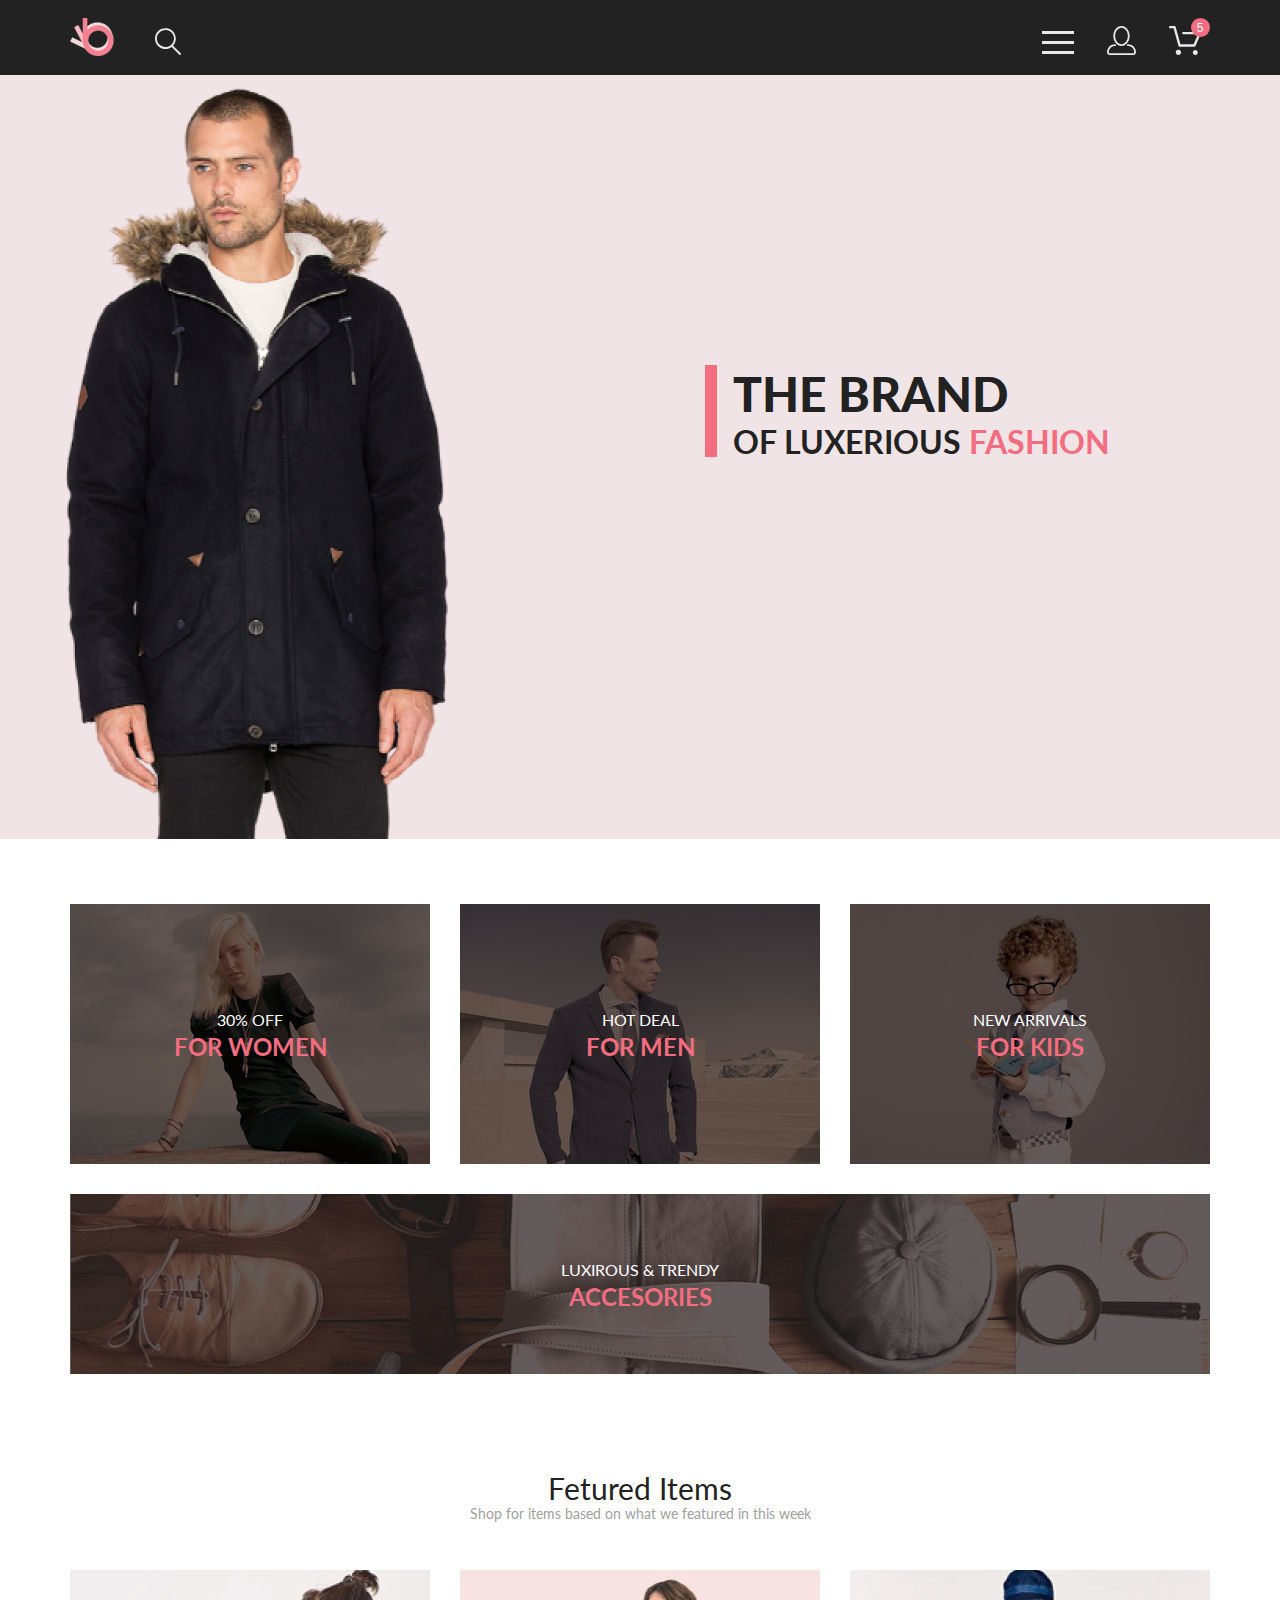
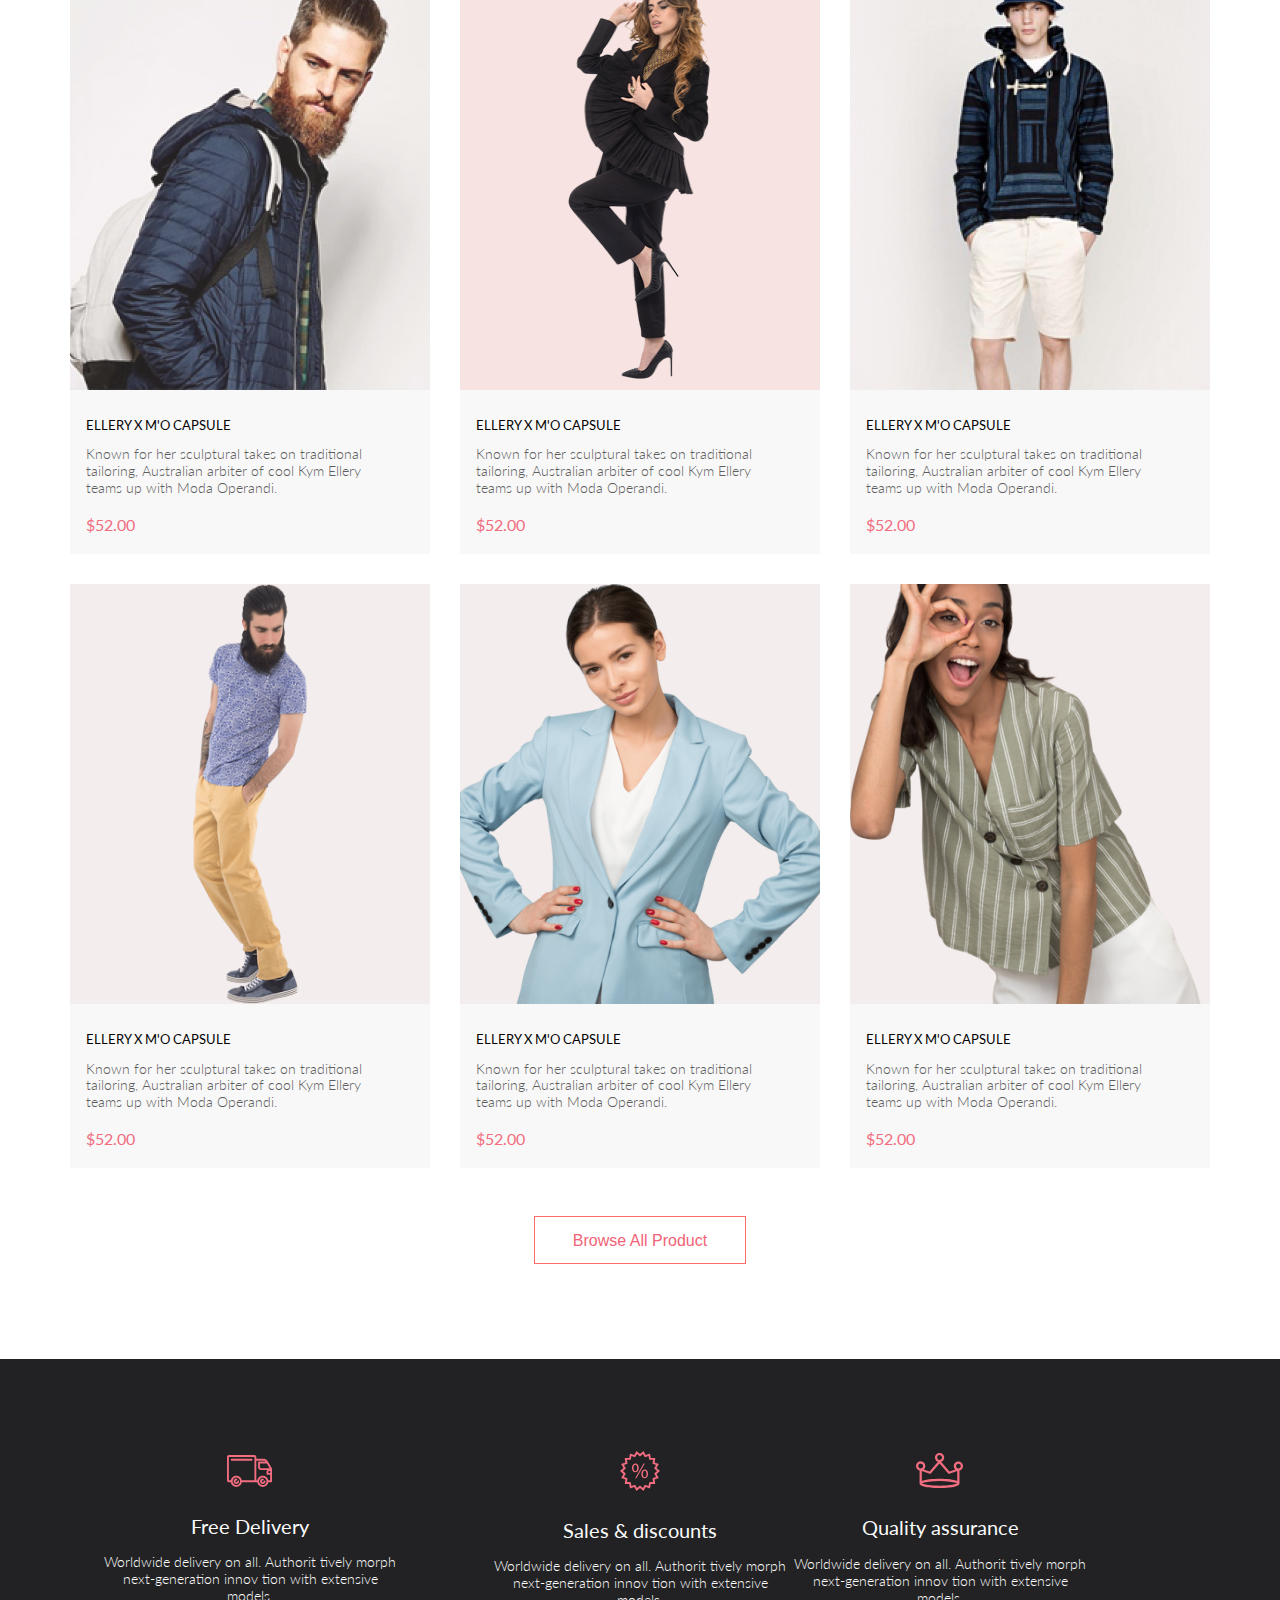
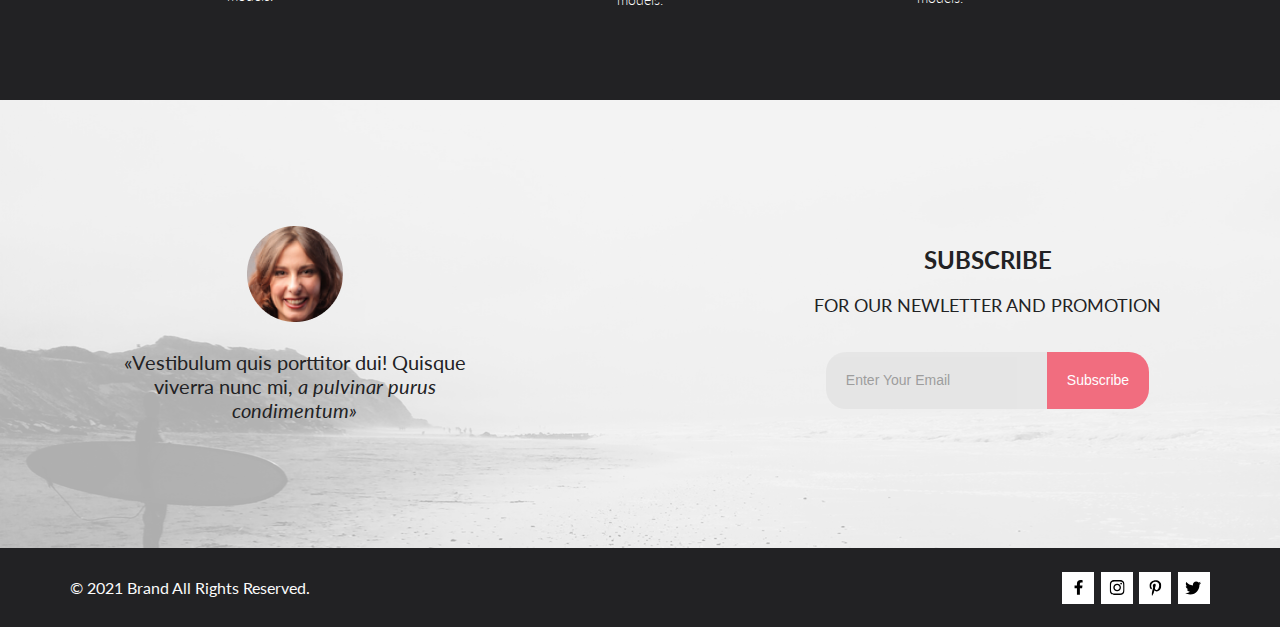
==== index.html @ 9a6b9c56 "project upgrade + validator" ====
<!DOCTYPE html>
<html lang="en">

<head>
    <meta charset="UTF-8">
    <meta http-equiv="X-UA-Compatible" content="IE=edge">
    <meta name="viewport" content="width=device-width, initial-scale=1.0">
    <title>Main page</title>
    <link
        href="https://fonts.googleapis.com/css2?family=Lato:wght@300;400;700;900&family=Roboto+Condensed:ital,wght@0,300;1,300;1,400;1,700&display=swap"
        rel="stylesheet">
    <link rel="stylesheet" href="css/style.css">
</head>

<body>
    <header class="page-header">
        <div class="page-header-wrp center">
            <div class="page-header-wrp-btn">
                <a href="index.html" class="page-header-logo">
                    <img src="img/logo.png" alt="logo" height="38">
                </a>
                <form action="catalog.html" class="page-header-search">
                    <input class="page-header-search-btn" id="search-btn" type="search">
                    <label for="search-btn">
                        <svg class="search-btn-svg" width="27" height="28" viewBox="0 0 27 28"
                            xmlns="http://www.w3.org/2000/svg">
                            <path
                                d="M19.0596 17.6259C20.6713 15.8658 21.6282 13.6048 21.7698 11.2225C21.9113 8.84018 21.2288 6.48173 19.8369 4.54318C18.445 2.60463 16.4285 1.20404 14.126 0.576619C11.8234 -0.0508009 9.3751 0.13316 7.19217 1.09761C5.00923 2.06205 3.22463 3.74825 2.13804 5.87302C1.05145 7.9978 0.729054 10.4318 1.225 12.7661C1.72094 15.1005 3.00501 17.1932 4.86158 18.6927C6.71814 20.1922 9.03413 21.0072 11.4206 21.0009C13.673 21.004 15.8645 20.27 17.6606 18.9109L25.4086 26.7179C25.4941 26.807 25.5965 26.8781 25.7099 26.927C25.8232 26.9759 25.9452 27.0017 26.0686 27.0029C26.1923 27.0033 26.3148 26.9782 26.4283 26.9292C26.5419 26.8801 26.6441 26.8082 26.7286 26.7179C26.9025 26.537 26.9997 26.2958 26.9997 26.0449C26.9997 25.794 26.9025 25.5528 26.7286 25.3719L19.0596 17.6259ZM2.88662 10.5009C2.89946 8.81563 3.41094 7.17187 4.35659 5.77685C5.30224 4.38183 6.63972 3.29801 8.20044 2.662C9.76115 2.02599 11.4752 1.86627 13.1266 2.20298C14.7779 2.53969 16.2926 3.35775 17.4797 4.55404C18.6668 5.75033 19.4732 7.27129 19.7972 8.92519C20.1212 10.5791 19.9483 12.2919 19.3002 13.8476C18.6522 15.4034 17.5581 16.7325 16.1559 17.6674C14.7536 18.6023 13.1059 19.1011 11.4206 19.1009C9.14916 19.0901 6.97482 18.1784 5.37484 16.566C3.77486 14.9537 2.87998 12.7724 2.88662 10.5009Z" />
                        </svg>
                    </label>
                </form>
            </div>
            <div class="page-header-wrp-btn header-right">
                <nav class="menu">
                    <label class="menu-btn" for="menu-switch">
                        <span></span>
                    </label>
                    <input id="menu-switch" type="checkbox">
                    <ul class="menu-list">
                        <li><a href="#" class="menu-list-close-btn"></a>
                            <span class="menu-list-title">menu</span>
                        </li>
                        <li class="menu-list-item">
                            <a href="#">man</a>
                            <ul class="menu-sublist">
                                <li class="menu-sublist-item">
                                    <a href="#">Accessories</a>
                                </li>
                                <li class="menu-sublist-item">
                                    <a href="#">Bags</a>
                                </li>
                                <li class="menu-sublist-item">
                                    <a href="#">Denim</a>
                                </li>
                                <li class="menu-sublist-item">
                                    <a href="#">T-Shirts</a>
                                </li>
                            </ul>
                        </li>
                        <li class="menu-list-item">
                            <a href="#">woman</a>
                            <ul class="menu-sublist">
                                <li class="menu-sublist-item">
                                    <a href="#">Accessories</a>
                                </li>
                                <li class="menu-sublist-item">
                                    <a href="#">Jackets &amp;&nbsp;Coats</a>
                                </li>
                                <li class="menu-sublist-item">
                                    <a href="#">Polos</a>
                                </li>
                                <li class="menu-sublist-item">
                                    <a href="#">T-Shirts</a>
                                </li>
                                <li class="menu-sublist-item">
                                    <a href="#">Shirts</a>
                                </li>
                            </ul>
                        </li>
                        <li class="menu-list-item">
                            <a href="#">kids</a>
                            <ul class="menu-sublist">
                                <li class="menu-sublist-item">
                                    <a href="#">Accessories</a>
                                </li>
                                <li class="menu-sublist-item">
                                    <a href="#">Jackets &amp;&nbsp;Coats</a>
                                </li>
                                <li class="menu-sublist-item">
                                    <a href="#">Polos</a>
                                </li>
                                <li class="menu-sublist-item">
                                    <a href="#">T-Shirts</a>
                                </li>
                                <li class="menu-sublist-item">
                                    <a href="#">Shirts</a>
                                </li>
                                <li class="menu-sublist-item">
                                    <a href="#">Bags</a>
                                </li>
                            </ul>
                        </li>
                    </ul>
                </nav>
                <form action="registration.html">
                    <button class="account-icon-btn btn">
                        <svg width="29" height="29" viewBox="0 0 29 29" xmlns="http://www.w3.org/2000/svg">
                            <path
                                d="M14.5 19.937C19 19.937 22.656 15.464 22.656 9.968C22.656 4.472 19 0 14.5 0C13.3631 0.0217413 12.2463 0.303398 11.2351 0.823397C10.2239 1.34339 9.34507 2.08794 8.66602 3C7.12663 4.99573 6.30819 7.45381 6.34399 9.974C6.34399 15.465 10 19.937 14.5 19.937ZM14.5 1.813C18 1.813 20.844 5.472 20.844 9.969C20.844 14.466 17.998 18.125 14.5 18.125C11.002 18.125 8.15603 14.465 8.15503 9.969C8.15403 5.473 11 1.813 14.5 1.813ZM20.844 18.125C20.6036 18.125 20.373 18.2205 20.203 18.3905C20.033 18.5605 19.9375 18.7911 19.9375 19.0315C19.9375 19.2719 20.033 19.5025 20.203 19.6725C20.373 19.8425 20.6036 19.938 20.844 19.938C22.526 19.9399 24.1386 20.6088 25.3279 21.7982C26.5172 22.9875 27.1861 24.6 27.188 26.282C27.1875 26.5221 27.0918 26.7523 26.922 26.9221C26.7522 27.0918 26.5221 27.1875 26.282 27.188H2.71997C2.47985 27.1875 2.24975 27.0918 2.07996 26.9221C1.91016 26.7523 1.81449 26.5221 1.81396 26.282C1.81608 24.6001 2.48517 22.9877 3.67444 21.7985C4.86371 20.6092 6.47608 19.9401 8.15796 19.938C8.39824 19.938 8.62868 19.8425 8.79858 19.6726C8.96849 19.5027 9.06396 19.2723 9.06396 19.032C9.06396 18.7917 8.96849 18.5613 8.79858 18.3914C8.62868 18.2215 8.39824 18.126 8.15796 18.126C5.99541 18.1279 3.92201 18.9875 2.39258 20.5164C0.863144 22.0453 0.00264777 24.1185 0 26.281C0.000794067 27.0019 0.287502 27.693 0.797241 28.2027C1.30698 28.7125 1.99811 28.9992 2.71899 29H26.282C27.0027 28.9989 27.6936 28.7121 28.2031 28.2024C28.7126 27.6927 28.9992 27.0017 29 26.281C28.9974 24.1187 28.1372 22.0457 26.6083 20.5168C25.0793 18.9878 23.0063 18.1276 20.844 18.125Z" />
                        </svg>
                    </button>
                </form>
                <form action="shopping__cart.html">
                    <button class="cart-btn btn">
                        <svg width="32" height="29" viewBox="0 0 32 29" xmlns="http://www.w3.org/2000/svg">
                            <path
                                d="M26.2009 29C25.5532 28.9738 24.9415 28.6948 24.4972 28.2227C24.0529 27.7506 23.8114 27.1232 23.8245 26.475C23.8376 25.8269 24.1043 25.2097 24.5673 24.7559C25.0303 24.3022 25.6527 24.048 26.301 24.048C26.9493 24.048 27.5717 24.3022 28.0347 24.7559C28.4977 25.2097 28.7644 25.8269 28.7775 26.475C28.7906 27.1232 28.549 27.7506 28.1047 28.2227C27.6604 28.6948 27.0488 28.9738 26.401 29H26.2009ZM6.75293 26.32C6.75293 25.79 6.91011 25.2718 7.20459 24.8311C7.49907 24.3904 7.91764 24.0469 8.40735 23.844C8.89705 23.6412 9.43594 23.5881 9.95581 23.6915C10.4757 23.7949 10.9532 24.0502 11.328 24.425C11.7028 24.7998 11.9581 25.2773 12.0615 25.7972C12.1649 26.317 12.1118 26.8559 11.9089 27.3456C11.7061 27.8353 11.3626 28.2539 10.9219 28.5483C10.4812 28.8428 9.96304 29 9.43298 29C9.08087 29.0003 8.73212 28.9311 8.40674 28.7966C8.08136 28.662 7.78569 28.4646 7.53662 28.2158C7.28755 27.9669 7.09001 27.6713 6.9552 27.3461C6.82039 27.0208 6.75098 26.6721 6.75098 26.32H6.75293ZM10.553 20.686C10.2935 20.6868 10.0409 20.6024 9.83411 20.4457C9.62727 20.2891 9.47758 20.0689 9.40796 19.819L4.57495 2.36401H1.18201C0.868521 2.36401 0.567859 2.23947 0.346191 2.01781C0.124523 1.79614 0 1.49549 0 1.18201C0 0.868519 0.124523 0.567873 0.346191 0.346205C0.567859 0.124537 0.868521 5.81268e-06 1.18201 5.81268e-06H5.46301C5.7225 -0.00080736 5.97504 0.0837201 6.18176 0.240568C6.38848 0.397416 6.53784 0.617884 6.60693 0.868006L11.4399 18.323H24.6179L29.001 8.27501H14.401C14.2428 8.27961 14.0854 8.25242 13.9379 8.19507C13.7904 8.13771 13.6559 8.05134 13.5424 7.94108C13.4288 7.83082 13.3386 7.69891 13.277 7.55315C13.2154 7.40739 13.1836 7.25075 13.1836 7.0925C13.1836 6.93426 13.2154 6.77762 13.277 6.63186C13.3386 6.4861 13.4288 6.35419 13.5424 6.24393C13.6559 6.13367 13.7904 6.0473 13.9379 5.98994C14.0854 5.93259 14.2428 5.90541 14.401 5.91001H30.814C31.0097 5.90996 31.2022 5.95866 31.3744 6.05172C31.5465 6.14478 31.6928 6.27926 31.7999 6.44301C31.9078 6.60729 31.9734 6.79569 31.9908 6.99145C32.0083 7.18721 31.9771 7.38424 31.9 7.565L26.495 19.977C26.4026 20.1876 26.251 20.3668 26.0585 20.4927C25.866 20.6186 25.641 20.6858 25.411 20.686H10.553Z" />
                        </svg>
                        <span>5</span>
                    </button>
                </form>
            </div>
        </div>
    </header>
    <main class="content">
        <div class="content-banner">
            <section class="banner center">
                <div class="banner-photo">
                    <img class="banner-photo-png" src="img/banner.png" alt="banner-photo" height="764">
                </div>
                <header class="banner-header">
                    <div class="banner-header-wrp">
                        <h1 class="banner-title">the brand</h1>
                        <h2 class="banner-subtitle">of luxerious <span>fashion</span></h2>
                    </div>
                </header>
            </section>
        </div>
        <div class="content-categories">
            <section class="categories center">
                <h3 class="categories-wrp-1">
                    <a href="#" class="categories-item">
                        <span class="categories-item-title">30% off</span>
                        <span class="categories-item-subtitle">for women</span>
                    </a>
                    <a href="#" class="categories-item">
                        <span class="categories-item-title">hot deal</span>
                        <span class="categories-item-subtitle">for men</span>
                    </a>
                    <a href="#" class="categories-item">
                        <span class="categories-item-title">new arrivals</span>
                        <span class="categories-item-subtitle">for kids</span>
                    </a>
                    <a href="#" class="categories-item">
                        <span class="categories-item-title">luxirous &amp;&nbsp;trendy</span>
                        <span class="categories-item-subtitle">accesories</span>
                    </a>
                </h3>
            </section>
        </div>
        <div class="content-products">
            <section class="products center">
                <h3 class="products-title">Fetured Items</h3>
                <p class="products-desc">Shop for items based on what we featured in this week</p>
                <div class="products-flex">
                    <div class="products-flex-item">
                        <a class="products-flex-item-link" href="#">
                            <img class="products-item-pic" src="img/products-1.png" alt="продукция" height="420">
                            <div class="products-txt-box">
                                <h4 class="products-txt-box-title">ellery x m'o capsule</h4>
                                <p class="products-txt-box-desc">Known for her sculptural takes on traditional
                                    tailoring,
                                    Australian arbiter of cool Kym Ellery teams up with Moda Operandi.
                                </p>
                                <p class="products-txt-box-price">$52.00</p>
                            </div>
                        </a>
                        <div class="products-flex-cart">
                            <a class="products-flex-cart-link" href="">
                                <svg width="27" height="25" viewBox="0 0 27 25" xmlns="http://www.w3.org/2000/svg">
                                    <path
                                        d="M21.876 22.2662C21.921 22.2549 21.9423 22.2339 21.96 22.2129C21.9678 22.2037 21.9756 22.1946 21.9835 22.1855C22.02 22.1438 22.0233 22.0553 22.0224 22.0105C22.0092 21.9044 21.9185 21.8315 21.8412 21.8315C21.8375 21.8315 21.8336 21.8317 21.8312 21.8318C21.7531 21.8372 21.6653 21.9409 21.6719 22.0625C21.6813 22.1793 21.7675 22.2662 21.8392 22.2662H21.876ZM8.21954 22.2599C8.31873 22.2599 8.39935 22.1655 8.39935 22.0496C8.39935 21.9341 8.31873 21.8401 8.21954 21.8401C8.12042 21.8401 8.03973 21.9341 8.03973 22.0496C8.03973 22.1655 8.12042 22.2599 8.21954 22.2599ZM21.9995 24.2662C21.9517 24.2662 21.8878 24.2662 21.8392 24.2662C20.7017 24.2662 19.7567 23.3545 19.6765 22.198C19.5964 20.9929 20.4937 19.9183 21.6953 19.8364C21.7441 19.8331 21.7928 19.8315 21.8412 19.8315C22.9799 19.8315 23.9413 20.7324 24.019 21.8884C24.0505 22.4915 23.8741 23.0612 23.4898 23.5012C23.1055 23.9575 22.5764 24.2177 21.9995 24.2662ZM8.21954 24.2599C7.01532 24.2599 6.03973 23.2709 6.03973 22.0496C6.03973 20.8291 7.01532 19.8401 8.21954 19.8401C9.42371 19.8401 10.3994 20.8291 10.3994 22.0496C10.3994 23.2709 9.42371 24.2599 8.21954 24.2599ZM21.1984 17.3938H9.13306C8.70013 17.3938 8.31586 17.1005 8.20331 16.6775L4.27753 2.24768H1.52173C0.993408 2.24768 0.560547 1.80859 0.560547 1.27039C0.560547 0.733032 0.993408 0.292969 1.52173 0.292969H4.99933C5.43134 0.292969 5.81561 0.586304 5.9281 1.01025L9.85394 15.4391H20.5576L24.1144 7.13379H12.2578C11.7286 7.13379 11.2957 6.69373 11.2957 6.15649C11.2957 5.61914 11.7286 5.17908 12.2578 5.17908H25.5886C25.9091 5.17908 26.2141 5.34192 26.3896 5.61914C26.566 5.89539 26.5984 6.23743 26.4697 6.547L22.0795 16.807C21.9193 17.1653 21.5827 17.3938 21.1984 17.3938Z" />
                                </svg>
                                <p class="products-flex-cart-txt">Add to Cart</p>
                            </a>
                        </div>
                    </div>
                    <div class="products-flex-item">
                        <a class="products-flex-item-link" href="#">
                            <img class="products-item-pic" src="img/products-2.png" alt="продукция" height="420">
                            <div class="products-txt-box">
                                <h4 class="products-txt-box-title">ellery x m'o capsule</h4>
                                <p class="products-txt-box-desc">Known for her sculptural takes on traditional
                                    tailoring,
                                    Australian arbiter of cool Kym Ellery teams up with Moda Operandi.
                                </p>
                                <p class="products-txt-box-price">$52.00</p>
                            </div>
                        </a>
                        <div class="products-flex-cart">
                            <a class="products-flex-cart-link" href="">
                                <svg width="27" height="25" viewBox="0 0 27 25" xmlns="http://www.w3.org/2000/svg">
                                    <path
                                        d="M21.876 22.2662C21.921 22.2549 21.9423 22.2339 21.96 22.2129C21.9678 22.2037 21.9756 22.1946 21.9835 22.1855C22.02 22.1438 22.0233 22.0553 22.0224 22.0105C22.0092 21.9044 21.9185 21.8315 21.8412 21.8315C21.8375 21.8315 21.8336 21.8317 21.8312 21.8318C21.7531 21.8372 21.6653 21.9409 21.6719 22.0625C21.6813 22.1793 21.7675 22.2662 21.8392 22.2662H21.876ZM8.21954 22.2599C8.31873 22.2599 8.39935 22.1655 8.39935 22.0496C8.39935 21.9341 8.31873 21.8401 8.21954 21.8401C8.12042 21.8401 8.03973 21.9341 8.03973 22.0496C8.03973 22.1655 8.12042 22.2599 8.21954 22.2599ZM21.9995 24.2662C21.9517 24.2662 21.8878 24.2662 21.8392 24.2662C20.7017 24.2662 19.7567 23.3545 19.6765 22.198C19.5964 20.9929 20.4937 19.9183 21.6953 19.8364C21.7441 19.8331 21.7928 19.8315 21.8412 19.8315C22.9799 19.8315 23.9413 20.7324 24.019 21.8884C24.0505 22.4915 23.8741 23.0612 23.4898 23.5012C23.1055 23.9575 22.5764 24.2177 21.9995 24.2662ZM8.21954 24.2599C7.01532 24.2599 6.03973 23.2709 6.03973 22.0496C6.03973 20.8291 7.01532 19.8401 8.21954 19.8401C9.42371 19.8401 10.3994 20.8291 10.3994 22.0496C10.3994 23.2709 9.42371 24.2599 8.21954 24.2599ZM21.1984 17.3938H9.13306C8.70013 17.3938 8.31586 17.1005 8.20331 16.6775L4.27753 2.24768H1.52173C0.993408 2.24768 0.560547 1.80859 0.560547 1.27039C0.560547 0.733032 0.993408 0.292969 1.52173 0.292969H4.99933C5.43134 0.292969 5.81561 0.586304 5.9281 1.01025L9.85394 15.4391H20.5576L24.1144 7.13379H12.2578C11.7286 7.13379 11.2957 6.69373 11.2957 6.15649C11.2957 5.61914 11.7286 5.17908 12.2578 5.17908H25.5886C25.9091 5.17908 26.2141 5.34192 26.3896 5.61914C26.566 5.89539 26.5984 6.23743 26.4697 6.547L22.0795 16.807C21.9193 17.1653 21.5827 17.3938 21.1984 17.3938Z" />
                                </svg>
                                <p class="products-flex-cart-txt">Add to Cart</p>
                            </a>
                        </div>
                    </div>
                    <div class="products-flex-item">
                        <a class="products-flex-item-link" href="#">
                            <img class="products-item-pic" src="img/products-3.png" alt="продукция" height="420">
                            <div class="products-txt-box">
                                <h4 class="products-txt-box-title">ellery x m'o capsule</h4>
                                <p class="products-txt-box-desc">Known for her sculptural takes on traditional
                                    tailoring,
                                    Australian arbiter of cool Kym Ellery teams up with Moda Operandi.
                                </p>
                                <p class="products-txt-box-price">$52.00</p>
                            </div>
                        </a>
                        <div class="products-flex-cart">
                            <a class="products-flex-cart-link" href="">
                                <svg width="27" height="25" viewBox="0 0 27 25" xmlns="http://www.w3.org/2000/svg">
                                    <path
                                        d="M21.876 22.2662C21.921 22.2549 21.9423 22.2339 21.96 22.2129C21.9678 22.2037 21.9756 22.1946 21.9835 22.1855C22.02 22.1438 22.0233 22.0553 22.0224 22.0105C22.0092 21.9044 21.9185 21.8315 21.8412 21.8315C21.8375 21.8315 21.8336 21.8317 21.8312 21.8318C21.7531 21.8372 21.6653 21.9409 21.6719 22.0625C21.6813 22.1793 21.7675 22.2662 21.8392 22.2662H21.876ZM8.21954 22.2599C8.31873 22.2599 8.39935 22.1655 8.39935 22.0496C8.39935 21.9341 8.31873 21.8401 8.21954 21.8401C8.12042 21.8401 8.03973 21.9341 8.03973 22.0496C8.03973 22.1655 8.12042 22.2599 8.21954 22.2599ZM21.9995 24.2662C21.9517 24.2662 21.8878 24.2662 21.8392 24.2662C20.7017 24.2662 19.7567 23.3545 19.6765 22.198C19.5964 20.9929 20.4937 19.9183 21.6953 19.8364C21.7441 19.8331 21.7928 19.8315 21.8412 19.8315C22.9799 19.8315 23.9413 20.7324 24.019 21.8884C24.0505 22.4915 23.8741 23.0612 23.4898 23.5012C23.1055 23.9575 22.5764 24.2177 21.9995 24.2662ZM8.21954 24.2599C7.01532 24.2599 6.03973 23.2709 6.03973 22.0496C6.03973 20.8291 7.01532 19.8401 8.21954 19.8401C9.42371 19.8401 10.3994 20.8291 10.3994 22.0496C10.3994 23.2709 9.42371 24.2599 8.21954 24.2599ZM21.1984 17.3938H9.13306C8.70013 17.3938 8.31586 17.1005 8.20331 16.6775L4.27753 2.24768H1.52173C0.993408 2.24768 0.560547 1.80859 0.560547 1.27039C0.560547 0.733032 0.993408 0.292969 1.52173 0.292969H4.99933C5.43134 0.292969 5.81561 0.586304 5.9281 1.01025L9.85394 15.4391H20.5576L24.1144 7.13379H12.2578C11.7286 7.13379 11.2957 6.69373 11.2957 6.15649C11.2957 5.61914 11.7286 5.17908 12.2578 5.17908H25.5886C25.9091 5.17908 26.2141 5.34192 26.3896 5.61914C26.566 5.89539 26.5984 6.23743 26.4697 6.547L22.0795 16.807C21.9193 17.1653 21.5827 17.3938 21.1984 17.3938Z" />
                                </svg>
                                <p class="products-flex-cart-txt">Add to Cart</p>
                            </a>
                        </div>
                    </div>
                    <div class="products-flex-item">
                        <a class="products-flex-item-link" href="#">
                            <img class="products-item-pic" src="img/products-4.png" alt="продукция" height="420">
                            <div class="products-txt-box">
                                <h4 class="products-txt-box-title">ellery x m'o capsule</h4>
                                <p class="products-txt-box-desc">Known for her sculptural takes on traditional
                                    tailoring,
                                    Australian arbiter of cool Kym Ellery teams up with Moda Operandi.
                                </p>
                                <p class="products-txt-box-price">$52.00</p>
                            </div>
                        </a>
                        <div class="products-flex-cart">
                            <a class="products-flex-cart-link" href="">
                                <svg width="27" height="25" viewBox="0 0 27 25" xmlns="http://www.w3.org/2000/svg">
                                    <path
                                        d="M21.876 22.2662C21.921 22.2549 21.9423 22.2339 21.96 22.2129C21.9678 22.2037 21.9756 22.1946 21.9835 22.1855C22.02 22.1438 22.0233 22.0553 22.0224 22.0105C22.0092 21.9044 21.9185 21.8315 21.8412 21.8315C21.8375 21.8315 21.8336 21.8317 21.8312 21.8318C21.7531 21.8372 21.6653 21.9409 21.6719 22.0625C21.6813 22.1793 21.7675 22.2662 21.8392 22.2662H21.876ZM8.21954 22.2599C8.31873 22.2599 8.39935 22.1655 8.39935 22.0496C8.39935 21.9341 8.31873 21.8401 8.21954 21.8401C8.12042 21.8401 8.03973 21.9341 8.03973 22.0496C8.03973 22.1655 8.12042 22.2599 8.21954 22.2599ZM21.9995 24.2662C21.9517 24.2662 21.8878 24.2662 21.8392 24.2662C20.7017 24.2662 19.7567 23.3545 19.6765 22.198C19.5964 20.9929 20.4937 19.9183 21.6953 19.8364C21.7441 19.8331 21.7928 19.8315 21.8412 19.8315C22.9799 19.8315 23.9413 20.7324 24.019 21.8884C24.0505 22.4915 23.8741 23.0612 23.4898 23.5012C23.1055 23.9575 22.5764 24.2177 21.9995 24.2662ZM8.21954 24.2599C7.01532 24.2599 6.03973 23.2709 6.03973 22.0496C6.03973 20.8291 7.01532 19.8401 8.21954 19.8401C9.42371 19.8401 10.3994 20.8291 10.3994 22.0496C10.3994 23.2709 9.42371 24.2599 8.21954 24.2599ZM21.1984 17.3938H9.13306C8.70013 17.3938 8.31586 17.1005 8.20331 16.6775L4.27753 2.24768H1.52173C0.993408 2.24768 0.560547 1.80859 0.560547 1.27039C0.560547 0.733032 0.993408 0.292969 1.52173 0.292969H4.99933C5.43134 0.292969 5.81561 0.586304 5.9281 1.01025L9.85394 15.4391H20.5576L24.1144 7.13379H12.2578C11.7286 7.13379 11.2957 6.69373 11.2957 6.15649C11.2957 5.61914 11.7286 5.17908 12.2578 5.17908H25.5886C25.9091 5.17908 26.2141 5.34192 26.3896 5.61914C26.566 5.89539 26.5984 6.23743 26.4697 6.547L22.0795 16.807C21.9193 17.1653 21.5827 17.3938 21.1984 17.3938Z" />
                                </svg>
                                <p class="products-flex-cart-txt">Add to Cart</p>
                            </a>
                        </div>
                    </div>
                    <div class="products-flex-item">
                        <a class="products-flex-item-link" href="#">
                            <img class="products-item-pic" src="img/products-5.png" alt="продукция" height="420">
                            <div class="products-txt-box">
                                <h4 class="products-txt-box-title">ellery x m'o capsule</h4>
                                <p class="products-txt-box-desc">Known for her sculptural takes on traditional
                                    tailoring,
                                    Australian arbiter of cool Kym Ellery teams up with Moda Operandi.
                                </p>
                                <p class="products-txt-box-price">$52.00</p>
                            </div>
                        </a>
                        <div class="products-flex-cart">
                            <a class="products-flex-cart-link" href="">
                                <svg width="27" height="25" viewBox="0 0 27 25" xmlns="http://www.w3.org/2000/svg">
                                    <path
                                        d="M21.876 22.2662C21.921 22.2549 21.9423 22.2339 21.96 22.2129C21.9678 22.2037 21.9756 22.1946 21.9835 22.1855C22.02 22.1438 22.0233 22.0553 22.0224 22.0105C22.0092 21.9044 21.9185 21.8315 21.8412 21.8315C21.8375 21.8315 21.8336 21.8317 21.8312 21.8318C21.7531 21.8372 21.6653 21.9409 21.6719 22.0625C21.6813 22.1793 21.7675 22.2662 21.8392 22.2662H21.876ZM8.21954 22.2599C8.31873 22.2599 8.39935 22.1655 8.39935 22.0496C8.39935 21.9341 8.31873 21.8401 8.21954 21.8401C8.12042 21.8401 8.03973 21.9341 8.03973 22.0496C8.03973 22.1655 8.12042 22.2599 8.21954 22.2599ZM21.9995 24.2662C21.9517 24.2662 21.8878 24.2662 21.8392 24.2662C20.7017 24.2662 19.7567 23.3545 19.6765 22.198C19.5964 20.9929 20.4937 19.9183 21.6953 19.8364C21.7441 19.8331 21.7928 19.8315 21.8412 19.8315C22.9799 19.8315 23.9413 20.7324 24.019 21.8884C24.0505 22.4915 23.8741 23.0612 23.4898 23.5012C23.1055 23.9575 22.5764 24.2177 21.9995 24.2662ZM8.21954 24.2599C7.01532 24.2599 6.03973 23.2709 6.03973 22.0496C6.03973 20.8291 7.01532 19.8401 8.21954 19.8401C9.42371 19.8401 10.3994 20.8291 10.3994 22.0496C10.3994 23.2709 9.42371 24.2599 8.21954 24.2599ZM21.1984 17.3938H9.13306C8.70013 17.3938 8.31586 17.1005 8.20331 16.6775L4.27753 2.24768H1.52173C0.993408 2.24768 0.560547 1.80859 0.560547 1.27039C0.560547 0.733032 0.993408 0.292969 1.52173 0.292969H4.99933C5.43134 0.292969 5.81561 0.586304 5.9281 1.01025L9.85394 15.4391H20.5576L24.1144 7.13379H12.2578C11.7286 7.13379 11.2957 6.69373 11.2957 6.15649C11.2957 5.61914 11.7286 5.17908 12.2578 5.17908H25.5886C25.9091 5.17908 26.2141 5.34192 26.3896 5.61914C26.566 5.89539 26.5984 6.23743 26.4697 6.547L22.0795 16.807C21.9193 17.1653 21.5827 17.3938 21.1984 17.3938Z" />
                                </svg>
                                <p class="products-flex-cart-txt">Add to Cart</p>
                            </a>
                        </div>
                    </div>
                    <div class="products-flex-item">
                        <a class="products-flex-item-link" href="#">
                            <img class="products-item-pic" src="img/products-6.png" alt="продукция" height="420">
                            <div class="products-txt-box">
                                <h4 class="products-txt-box-title">ellery x m'o capsule</h4>
                                <p class="products-txt-box-desc">Known for her sculptural takes on traditional
                                    tailoring,
                                    Australian arbiter of cool Kym Ellery teams up with Moda Operandi.
                                </p>
                                <p class="products-txt-box-price">$52.00</p>
                            </div>
                        </a>
                        <div class="products-flex-cart">
                            <a class="products-flex-cart-link" href="">
                                <svg width="27" height="25" viewBox="0 0 27 25" xmlns="http://www.w3.org/2000/svg">
                                    <path
                                        d="M21.876 22.2662C21.921 22.2549 21.9423 22.2339 21.96 22.2129C21.9678 22.2037 21.9756 22.1946 21.9835 22.1855C22.02 22.1438 22.0233 22.0553 22.0224 22.0105C22.0092 21.9044 21.9185 21.8315 21.8412 21.8315C21.8375 21.8315 21.8336 21.8317 21.8312 21.8318C21.7531 21.8372 21.6653 21.9409 21.6719 22.0625C21.6813 22.1793 21.7675 22.2662 21.8392 22.2662H21.876ZM8.21954 22.2599C8.31873 22.2599 8.39935 22.1655 8.39935 22.0496C8.39935 21.9341 8.31873 21.8401 8.21954 21.8401C8.12042 21.8401 8.03973 21.9341 8.03973 22.0496C8.03973 22.1655 8.12042 22.2599 8.21954 22.2599ZM21.9995 24.2662C21.9517 24.2662 21.8878 24.2662 21.8392 24.2662C20.7017 24.2662 19.7567 23.3545 19.6765 22.198C19.5964 20.9929 20.4937 19.9183 21.6953 19.8364C21.7441 19.8331 21.7928 19.8315 21.8412 19.8315C22.9799 19.8315 23.9413 20.7324 24.019 21.8884C24.0505 22.4915 23.8741 23.0612 23.4898 23.5012C23.1055 23.9575 22.5764 24.2177 21.9995 24.2662ZM8.21954 24.2599C7.01532 24.2599 6.03973 23.2709 6.03973 22.0496C6.03973 20.8291 7.01532 19.8401 8.21954 19.8401C9.42371 19.8401 10.3994 20.8291 10.3994 22.0496C10.3994 23.2709 9.42371 24.2599 8.21954 24.2599ZM21.1984 17.3938H9.13306C8.70013 17.3938 8.31586 17.1005 8.20331 16.6775L4.27753 2.24768H1.52173C0.993408 2.24768 0.560547 1.80859 0.560547 1.27039C0.560547 0.733032 0.993408 0.292969 1.52173 0.292969H4.99933C5.43134 0.292969 5.81561 0.586304 5.9281 1.01025L9.85394 15.4391H20.5576L24.1144 7.13379H12.2578C11.7286 7.13379 11.2957 6.69373 11.2957 6.15649C11.2957 5.61914 11.7286 5.17908 12.2578 5.17908H25.5886C25.9091 5.17908 26.2141 5.34192 26.3896 5.61914C26.566 5.89539 26.5984 6.23743 26.4697 6.547L22.0795 16.807C21.9193 17.1653 21.5827 17.3938 21.1984 17.3938Z" />
                                </svg>
                                <p class="products-flex-cart-txt">Add to Cart</p>
                            </a>
                        </div>
                    </div>
                </div>
                <form action="product.html" target="_blank">
                    <button class="products-btn">Browse All Product</button>
                </form>
            </section>
        </div>
        <div class="content-advantage">
            <section class="advantage center">
                <h6>validator</h6>
                <div class="advantage-item">
                    <svg class="advantage-item-icon" width="46" height="32" viewBox="0 0 46 32" fill="none"
                        xmlns="http://www.w3.org/2000/svg">
                        <path
                            d="M30.2873 27.2429H14.8103C14.6031 28.5509 13.936 29.742 12.929 30.6021C11.922 31.4621 10.6411 31.9346 9.31682 31.9346C7.99252 31.9346 6.71166 31.4621 5.70464 30.6021C4.69762 29.742 4.03052 28.5509 3.82332 27.2429H1.88631C1.39149 27.2397 0.918139 27.0404 0.570025 26.6887C0.221911 26.337 0.0274507 25.8618 0.0293142 25.3669V1.87695C0.0271852 1.38195 0.221516 0.906335 0.569658 0.554443C0.917801 0.202551 1.39131 0.00317363 1.88631 0H27.4373C27.9322 0.00317353 28.4056 0.202522 28.7536 0.554443C29.1016 0.906364 29.2957 1.38204 29.2933 1.87695V3.78198H36.4143C36.4947 3.78164 36.5747 3.79208 36.6523 3.81299C38.9523 4.01299 40.1093 5.2129 41.3293 7.2749L44.8883 13.3689C44.9732 13.5136 45.018 13.6782 45.0183 13.8459V26.304C45.0194 26.5515 44.9221 26.7892 44.7479 26.9651C44.5737 27.141 44.3369 27.2406 44.0893 27.2419H41.2753C41.0681 28.5499 40.401 29.741 39.394 30.6011C38.387 31.4611 37.1061 31.9336 35.7818 31.9336C34.4575 31.9336 33.1767 31.4611 32.1696 30.6011C31.1626 29.741 30.4955 28.5499 30.2883 27.2419L30.2873 27.2429ZM32.0653 26.304C32.0732 27.0369 32.2977 27.7511 32.7107 28.3567C33.1236 28.9623 33.7065 29.4322 34.3859 29.7073C35.0653 29.9824 35.811 30.0503 36.5289 29.9026C37.2469 29.7548 37.9051 29.398 38.4207 28.877C38.9363 28.3559 39.2862 27.6941 39.4265 26.9746C39.5667 26.2551 39.491 25.5103 39.2088 24.8337C38.9267 24.1572 38.4507 23.5794 37.8408 23.1729C37.2309 22.7663 36.5143 22.5491 35.7813 22.5488C34.791 22.5552 33.8436 22.9543 33.1469 23.6582C32.4503 24.3621 32.0613 25.3136 32.0653 26.304ZM5.60134 26.304C5.60923 27.0369 5.83376 27.7511 6.24669 28.3567C6.65962 28.9623 7.2425 29.4322 7.92192 29.7073C8.60135 29.9824 9.34697 30.0503 10.0649 29.9026C10.7829 29.7548 11.4411 29.398 11.9567 28.877C12.4723 28.3559 12.8222 27.6941 12.9625 26.9746C13.1027 26.2551 13.027 25.5103 12.7448 24.8337C12.4627 24.1572 11.9867 23.5794 11.3768 23.1729C10.7669 22.7663 10.0503 22.5491 9.31731 22.5488C8.32679 22.5549 7.37915 22.9537 6.6823 23.6577C5.98545 24.3617 5.59634 25.3134 5.60033 26.304H5.60134ZM41.2733 25.366H43.1593V19.7478H40.4233C40.3007 19.7473 40.1794 19.7227 40.0664 19.6753C39.9533 19.6279 39.8507 19.5585 39.7644 19.4714C39.6781 19.3843 39.6099 19.281 39.5635 19.1675C39.5172 19.054 39.4937 18.9324 39.4943 18.8098V16.9629C39.494 16.2423 39.7696 15.5488 40.2643 15.0249H33.8853C33.8081 15.0248 33.7312 15.015 33.6563 14.9958C32.9516 14.933 32.2961 14.6081 31.8194 14.0852C31.3428 13.5623 31.0798 12.8794 31.0823 12.1719V7.47192C31.0817 7.34927 31.1052 7.22758 31.1515 7.11401C31.1978 7.00044 31.2661 6.89725 31.3523 6.81006C31.4386 6.72286 31.5412 6.6535 31.6543 6.60596C31.7674 6.55841 31.8887 6.53361 32.0113 6.53296H38.4943C38.15 6.21428 37.7426 5.97123 37.2986 5.81982C36.8545 5.66842 36.3836 5.61187 35.9163 5.65381H29.2933V25.3618H30.2873C30.4945 24.0538 31.1616 22.8627 32.1687 22.0027C33.1757 21.1426 34.4565 20.6702 35.7808 20.6702C37.1051 20.6702 38.386 21.1426 39.393 22.0027C40.4 22.8627 41.0671 24.0538 41.2743 25.3618L41.2733 25.366ZM14.8093 25.366H27.4363V1.87598H1.88631V25.366H3.82332C4.03052 24.058 4.69762 22.8666 5.70464 22.0066C6.71166 21.1465 7.99252 20.6741 9.31682 20.6741C10.6411 20.6741 11.922 21.1465 12.929 22.0066C13.936 22.8666 14.6031 24.058 14.8103 25.366H14.8093ZM41.3513 16.9658V17.875H43.1593V16.0278H42.2803C42.0335 16.0294 41.7973 16.1288 41.6234 16.304C41.4495 16.4792 41.352 16.716 41.3523 16.9629L41.3513 16.9658ZM32.9383 12.1738C32.9372 12.4263 33.0363 12.6691 33.2139 12.8486C33.3914 13.0282 33.6328 13.13 33.8853 13.1318C33.9492 13.1316 34.0129 13.1384 34.0753 13.1519H42.6003L39.8343 8.41602H32.9343L32.9383 12.1738ZM33.0313 26.3059C33.0284 25.5734 33.3162 24.8695 33.8316 24.3489C34.3469 23.8283 35.0478 23.5333 35.7803 23.5288C36.0291 23.5288 36.2677 23.6278 36.4436 23.8037C36.6195 23.9796 36.7183 24.218 36.7183 24.4668C36.7183 24.7156 36.6195 24.9542 36.4436 25.1301C36.2677 25.306 36.0291 25.4048 35.7803 25.4048C35.602 25.4032 35.4272 25.4548 35.2782 25.5527C35.1291 25.6507 35.0125 25.7905 34.9432 25.9548C34.8738 26.1191 34.8548 26.3005 34.8887 26.4756C34.9225 26.6507 35.0076 26.8118 35.1331 26.9385C35.2586 27.0651 35.419 27.1516 35.5938 27.187C35.7686 27.2224 35.9499 27.2051 36.1149 27.1372C36.2798 27.0693 36.4208 26.9538 36.5201 26.8057C36.6193 26.6575 36.6723 26.4833 36.6723 26.3049C36.6723 26.0587 36.7701 25.8226 36.9443 25.6484C37.1184 25.4743 37.3546 25.3765 37.6008 25.3765C37.8471 25.3765 38.0832 25.4743 38.2574 25.6484C38.4315 25.8226 38.5293 26.0587 38.5293 26.3049C38.5293 27.0343 38.2396 27.7338 37.7239 28.2495C37.2081 28.7652 36.5087 29.0549 35.7793 29.0549C35.05 29.0549 34.3505 28.7652 33.8348 28.2495C33.319 27.7338 33.0293 27.0343 33.0293 26.3049L33.0313 26.3059ZM6.56731 26.3059C6.56438 25.5734 6.8522 24.8695 7.36757 24.3489C7.88294 23.8283 8.58378 23.5333 9.31633 23.5288C9.5651 23.5288 9.80369 23.6278 9.9796 23.8037C10.1555 23.9796 10.2543 24.218 10.2543 24.4668C10.2543 24.7156 10.1555 24.9542 9.9796 25.1301C9.80369 25.306 9.5651 25.4048 9.31633 25.4048C9.138 25.4032 8.96319 25.4548 8.81413 25.5527C8.66508 25.6507 8.54849 25.7905 8.47914 25.9548C8.4098 26.1191 8.39082 26.3005 8.42464 26.4756C8.45846 26.6507 8.54354 26.8118 8.66908 26.9385C8.79463 27.0651 8.95498 27.1516 9.12978 27.187C9.30458 27.2224 9.48595 27.2051 9.65087 27.1372C9.81579 27.0693 9.95683 26.9538 10.0561 26.8057C10.1553 26.6575 10.2083 26.4833 10.2083 26.3049C10.2083 26.0587 10.3061 25.8226 10.4803 25.6484C10.6544 25.4743 10.8906 25.3765 11.1368 25.3765C11.3831 25.3765 11.6193 25.4743 11.7934 25.6484C11.9675 25.8226 12.0653 26.0587 12.0653 26.3049C12.0653 27.0343 11.7756 27.7338 11.2599 28.2495C10.7441 28.7652 10.0447 29.0549 9.31532 29.0549C8.58598 29.0549 7.8865 28.7652 7.37078 28.2495C6.85505 27.7338 6.56532 27.0343 6.56532 26.3049L6.56731 26.3059ZM4.70934 5.65991C4.46056 5.65991 4.22198 5.56116 4.04607 5.38525C3.87016 5.20934 3.77132 4.9707 3.77132 4.72192C3.77132 4.47315 3.87016 4.2345 4.04607 4.05859C4.22198 3.88268 4.46056 3.78394 4.70934 3.78394H24.6093C24.8581 3.78394 25.0967 3.88268 25.2726 4.05859C25.4485 4.2345 25.5473 4.47315 25.5473 4.72192C25.5473 4.9707 25.4485 5.20934 25.2726 5.38525C25.0967 5.56116 24.8581 5.65991 24.6093 5.65991H4.70934Z"
                            fill="#F16D7F" />
                    </svg>
                    <span class="advantage-item-title">Free Delivery</span>
                    <p class="advantage-item-txt">Worldwide delivery on all. Authorit tively morph next-generation innov
                        tion with extensive models.
                    </p>
                </div>
                <div class="advantage-item">
                    <svg class="advantage-item-icon" width="40" height="40" viewBox="0 0 40 40" fill="none"
                        xmlns="http://www.w3.org/2000/svg">
                        <path
                            d="M19.994 37.0239L16.523 39.9238L14.235 36.0039L9.995 37.5159L9.17297 33.0359L4.67999 32.991L5.41199 28.491L1.20398 26.8909L3.414 22.925L0 19.96L3.41199 16.9929L1.20203 13.0278L5.41101 11.428L4.67798 6.93286L9.172 6.88892L9.99402 2.40894L14.234 3.91992L16.522 0L19.993 2.8999L23.464 0L25.753 3.9209L29.993 2.40894L30.814 6.88989L35.308 6.93481L34.576 11.4299L38.784 13.03L36.574 16.9958L39.986 19.9609L36.574 22.928L38.783 26.894L34.574 28.4939L35.307 32.988L30.812 33.033L29.991 37.5139L25.753 36.0029L23.464 39.9229L19.994 37.0239ZM21.2 35.541L22.961 37.012L24.122 35.022L24.914 33.666L26.382 34.189L28.533 34.957L28.95 32.6838L29.235 31.1289L30.796 31.113L33.078 31.092L32.706 28.8098L32.452 27.25L33.911 26.696L36.045 25.8828L34.925 23.873L34.159 22.498L35.342 21.4709L37.076 19.9609L35.343 18.4609L34.16 17.4319L34.926 16.0559L36.047 14.0449L33.913 13.2339L32.454 12.6809L32.709 11.1208L33.081 8.83984L30.799 8.81689L29.239 8.80103L28.954 7.24683L28.538 4.97388L26.386 5.74097L24.918 6.26392L24.125 4.90698L22.963 2.91699L21.201 4.38794L19.996 5.39282L18.791 4.38794L17.03 2.91699L15.869 4.90601L15.077 6.26294L13.608 5.73999L11.458 4.97192L11.04 7.24585L10.755 8.80005L9.19501 8.81592L6.914 8.83789L7.28601 11.1199L7.53998 12.678L6.08099 13.2329L3.94598 14.0439L5.06702 16.0549L5.83301 17.4299L4.65002 18.459L2.91602 19.967L4.64899 21.4739L5.83197 22.5029L5.06598 23.8779L3.94501 25.8879L6.078 26.698L7.53802 27.2529L7.28302 28.812L6.91199 31.0959L9.19299 31.1189L10.753 31.135L11.038 32.6899L11.455 34.9619L13.607 34.1948L15.076 33.6719L15.868 35.0288L17.03 37.019L18.791 35.5479L19.996 34.543L21.2 35.541ZM21.318 23.02C21.318 20.093 22.883 18.4648 24.777 18.4648C26.783 18.4648 28.077 20.0279 28.077 22.7949C28.077 25.8539 26.492 27.3718 24.662 27.3718C22.883 27.3718 21.338 25.922 21.318 23.02ZM22.839 22.9319C22.816 24.7829 23.521 26.1899 24.711 26.1899C25.988 26.1899 26.561 24.8049 26.561 22.8899C26.561 21.1249 26.054 19.6528 24.711 19.6528C23.5 19.6488 22.839 21.1039 22.839 22.9319ZM15.194 27.332L23.609 12.613H24.842L16.427 27.332H15.194ZM11.979 16.99C11.979 14.09 13.542 12.458 15.437 12.458C17.437 12.458 18.763 14.022 18.763 16.79C18.763 19.848 17.177 21.365 15.327 21.365C13.544 21.365 12 19.914 11.979 16.99ZM13.521 16.9238C13.477 18.7748 14.162 20.1809 15.371 20.1829C16.648 20.1829 17.221 18.7988 17.221 16.8828C17.221 15.1168 16.714 13.645 15.371 13.645C14.162 13.642 13.521 15.092 13.521 16.925V16.9238Z"
                            fill="#F16D7F" />
                    </svg>
                    <span class="advantage-item-title">Sales &amp;&nbsp;discounts</span>
                    <p class="advantage-item-txt">Worldwide delivery on all. Authorit tively morph next-generation innov
                        tion with extensive models.
                    </p>
                </div>
                <div class="advantage-item">
                    <svg class="advantage-item-icon" width="48" height="35" viewBox="0 0 48 35" fill="none"
                        xmlns="http://www.w3.org/2000/svg">
                        <path
                            d="M42.3938 8.53564C41.1774 8.52335 40.0058 8.99349 39.1351 9.84302C38.2644 10.6925 37.7655 11.8522 37.7479 13.0686C37.751 13.7086 37.892 14.3405 38.1612 14.9211C38.4304 15.5018 38.8215 16.0176 39.3079 16.4336L33.4479 18.4888L25.1089 8.80566C26.0042 8.50693 26.784 7.93646 27.3396 7.17358C27.8953 6.41071 28.1992 5.49331 28.2089 4.54956C28.1837 3.33432 27.6832 2.17743 26.8149 1.3269C25.9465 0.476377 24.7794 0 23.5639 0C22.3484 0 21.1813 0.476377 20.3129 1.3269C19.4446 2.17743 18.9441 3.33432 18.9189 4.54956C18.9285 5.48395 19.2261 6.39274 19.771 7.15186C20.316 7.91097 21.0817 8.48368 21.9639 8.79175L13.6119 18.4917L7.75396 16.4368C8.24003 16.0206 8.63074 15.5045 8.89959 14.9238C9.16843 14.3432 9.30908 13.7116 9.31194 13.0718C9.33497 12.195 9.10937 11.3296 8.6613 10.5757C8.21324 9.82172 7.56095 9.2099 6.77983 8.81104C5.99872 8.41217 5.12072 8.2424 4.24724 8.32153C3.37377 8.40067 2.54051 8.72555 1.8438 9.2583C1.14709 9.79105 0.61538 10.5101 0.310108 11.3323C0.00483695 12.1545 -0.0615238 13.0462 0.118702 13.9045C0.298928 14.7629 0.718349 15.5526 1.32854 16.1826C1.93873 16.8126 2.7148 17.2571 3.56694 17.4646V29.7556C3.5743 29.8376 3.59101 29.9184 3.61687 29.9966C3.58394 30.1233 3.56721 30.2538 3.56694 30.3848C3.56694 34.7968 21.4859 34.9268 23.5289 34.9268C25.5719 34.9268 43.4909 34.7978 43.4909 30.3848C43.4902 30.2539 43.4733 30.1234 43.4408 29.9966C43.4685 29.9189 43.4853 29.8379 43.4909 29.7556V17.4646C44.5898 17.2244 45.5595 16.5828 46.2103 15.6653C46.861 14.7478 47.1458 13.6204 47.0091 12.5039C46.8724 11.3874 46.3239 10.3621 45.471 9.62866C44.6181 8.89526 43.5223 8.50653 42.3979 8.53857L42.3938 8.53564ZM21.1749 4.55176C21.1633 4.07755 21.2934 3.61062 21.5485 3.21069C21.8036 2.81076 22.172 2.49591 22.6069 2.3064C23.0417 2.11688 23.5232 2.06132 23.9898 2.14673C24.4564 2.23214 24.887 2.45463 25.2265 2.78589C25.566 3.11715 25.7991 3.542 25.8959 4.00635C25.9928 4.4707 25.9491 4.95345 25.7703 5.39282C25.5916 5.8322 25.2859 6.20831 24.8924 6.47314C24.4988 6.73798 24.0353 6.8795 23.561 6.87964C22.9362 6.88605 22.3343 6.64481 21.8871 6.2085C21.44 5.77218 21.1838 5.17647 21.1749 4.55176ZM13.5849 20.8276C13.8019 20.9026 14.0362 20.9113 14.2581 20.8525C14.48 20.7938 14.6794 20.6701 14.8309 20.4976L23.5309 10.3977L32.2309 20.4976C32.3821 20.6701 32.5813 20.7938 32.803 20.8528C33.0248 20.9117 33.259 20.9033 33.4759 20.8286L41.2339 18.1038V28.0408C36.3489 25.9188 25.1249 25.8406 23.5339 25.8406C21.9429 25.8406 10.7149 25.9198 5.83391 28.0408V18.1038L13.5849 20.8276ZM23.5279 32.7166C14.8279 32.7166 9.27887 31.7057 6.97087 30.8547C6.6198 30.7373 6.28407 30.578 5.97087 30.3806C6.69287 29.8596 9.03194 29.1487 12.9369 28.6487C19.9723 27.844 27.0765 27.844 34.1119 28.6487C38.0119 29.1487 40.357 29.8596 41.077 30.3806C40.7663 30.5794 40.4321 30.7388 40.082 30.8547C37.78 31.7037 32.2359 32.7166 23.5279 32.7166ZM2.28093 13.0686C2.2698 12.5945 2.40025 12.1279 2.65557 11.7283C2.91089 11.3286 3.27952 11.0139 3.71441 10.8247C4.14929 10.6355 4.63063 10.5801 5.0971 10.6658C5.56356 10.7514 5.99399 10.9743 6.3333 11.3057C6.67261 11.637 6.90543 12.0618 7.00212 12.5261C7.09882 12.9904 7.05498 13.4731 6.87615 13.9124C6.69732 14.3516 6.39159 14.7277 5.9981 14.9924C5.6046 15.2572 5.14118 15.3986 4.66692 15.3987C4.04176 15.4054 3.43941 15.1639 2.99212 14.7271C2.54482 14.2903 2.28911 13.6937 2.28093 13.0686ZM42.3938 15.3987C41.9359 15.3875 41.4914 15.2414 41.116 14.9788C40.7406 14.7162 40.451 14.3487 40.2834 13.9224C40.1158 13.496 40.0776 13.0297 40.1738 12.5818C40.2699 12.1339 40.496 11.7241 40.8238 11.4041C41.1516 11.084 41.5664 10.8677 42.0165 10.7822C42.4666 10.6968 42.9319 10.7459 43.3542 10.9236C43.7765 11.1013 44.137 11.3997 44.3906 11.7812C44.6442 12.1628 44.7796 12.6105 44.78 13.0686C44.7713 13.6935 44.5153 14.2895 44.068 14.7261C43.6208 15.1626 43.0188 15.4051 42.3938 15.3987Z"
                            fill="#F16D7F" />
                    </svg>
                    <span class="advantage-item-title">Quality assurance</span>
                    <p class="advantage-item-txt">Worldwide delivery on all. Authorit tively morph next-generation innov
                        tion with extensive models.
                    </p>
                </div>
            </section>
        </div>
        <div class="content-subscrible">
            <section class="subscribe center">
                <h6>validator</h6>
                <div class="subscribe-info">
                    <figure class="subscribe-info-figure">
                        <div class="subscribe-info-avatar"></div>
                        <figcaption>
                            <p class="subscribe-info-txt">&laquo;Vestibulum quis porttitor dui! Quisque viverra
                                nunc&nbsp;mi,
                                <span>a&nbsp;pulvinar purus condimentum&raquo;</span>
                            </p>
                        </figcaption>
                    </figure>
                </div>
                <div class="subscribe-form-wrp">
                    <span class="subscribe-form-title">subscribe</span>
                    <span class="subscribe-form-subtitle">for our newletter and promotion</span>
                    <form action="#" class="subscribe-form">
                        <input class="subscribe-form-email" type="email" placeholder="Enter Your Email" required>
                        <input class="subscribe-form-btn" type="submit" value="Subscribe">
                    </form>
                </div>
            </section>
        </div>
    </main>
    <footer>
        <div class="page-footer center">
            <p class="page-footer-txt">&copy; 2021 Brand All Rights Reserved.</p>
            <div class="page-footer-socials">
                <a href="#" class="page-footer-socials-item">
                    <svg width="9" height="15" viewBox="0 0 9 15" xmlns="http://www.w3.org/2000/svg">
                        <path
                            d="M8.08836 8.28L8.50686 5.61602H5.89022V3.88729C5.89022 3.15848 6.25574 2.44806 7.42765 2.44806H8.61722V0.179975C8.61722 0.179975 7.53772 0 6.50561 0C4.35073 0 2.9422 1.27593 2.9422 3.5857V5.61602H0.546875V8.28H2.9422V14.72H5.89022V8.28H8.08836Z" />
                    </svg>
                </a>
                <a href="#" class="page-footer-socials-item">
                    <svg width="16" height="17" viewBox="0 0 16 17" xmlns="http://www.w3.org/2000/svg">
                        <g clip-path="url(#clip0_128_234)">
                            <path
                                d="M8.13897 4.68159C6.02383 4.68159 4.31774 6.38491 4.31774 8.49663C4.31774 10.6083 6.02383 12.3117 8.13897 12.3117C10.2541 12.3117 11.9602 10.6083 11.9602 8.49663C11.9602 6.38491 10.2541 4.68159 8.13897 4.68159ZM8.13897 10.9769C6.77211 10.9769 5.65467 9.8646 5.65467 8.49663C5.65467 7.12866 6.76878 6.01636 8.13897 6.01636C9.50915 6.01636 10.6233 7.12866 10.6233 8.49663C10.6233 9.8646 9.50583 10.9769 8.13897 10.9769V10.9769ZM13.0078 4.52554C13.0078 5.02026 12.6087 5.41538 12.1165 5.41538C11.621 5.41538 11.2252 5.01694 11.2252 4.52554C11.2252 4.03413 11.6243 3.63569 12.1165 3.63569C12.6087 3.63569 13.0078 4.03413 13.0078 4.52554ZM15.5386 5.42866C15.4821 4.23667 15.2094 3.18081 14.3347 2.31089C13.4634 1.44097 12.4058 1.1687 11.2119 1.10894C9.9814 1.03921 6.29321 1.03921 5.0627 1.10894C3.8721 1.16538 2.81453 1.43765 1.93987 2.30757C1.06522 3.17749 0.795836 4.23335 0.735973 5.42534C0.666134 6.65386 0.666134 10.3361 0.735973 11.5646C0.79251 12.7566 1.06522 13.8124 1.93987 14.6824C2.81453 15.5523 3.86878 15.8246 5.0627 15.8843C6.29321 15.9541 9.9814 15.9541 11.2119 15.8843C12.4058 15.8279 13.4634 15.5556 14.3347 14.6824C15.2061 13.8124 15.4788 12.7566 15.5386 11.5646C15.6085 10.3361 15.6085 6.65718 15.5386 5.42866V5.42866ZM13.949 12.8828C13.6895 13.5335 13.1874 14.0349 12.5322 14.2972C11.5511 14.6857 9.22314 14.596 8.13897 14.596C7.05479 14.596 4.72348 14.6824 3.74573 14.2972C3.09389 14.0382 2.59171 13.5369 2.32898 12.8828C1.93987 11.9033 2.02967 9.57905 2.02967 8.49663C2.02967 7.41421 1.9432 5.08667 2.32898 4.1105C2.58838 3.45972 3.09056 2.95835 3.74573 2.69604C4.7268 2.30757 7.05479 2.39722 8.13897 2.39722C9.22314 2.39722 11.5545 2.31089 12.5322 2.69604C13.184 2.95503 13.6862 3.4564 13.949 4.1105C14.3381 5.08999 14.2483 7.41421 14.2483 8.49663C14.2483 9.57905 14.3381 11.9066 13.949 12.8828Z" />
                        </g>
                        <defs>
                            <clipPath id="clip0_128_234">
                                <rect width="14.8991" height="17" transform="translate(0.685547)" />
                            </clipPath>
                        </defs>
                    </svg>
                </a>
                <a href="#" class="page-footer-socials-item">
                    <svg width="13" height="16" viewBox="0 0 13 16" xmlns="http://www.w3.org/2000/svg">
                        <g clip-path="url(#clip0_128_242)">
                            <path
                                d="M6.74032 0.203125C3.55564 0.203125 0.408203 2.34063 0.408203 5.8C0.408203 8 1.63738 9.25 2.38233 9.25C2.68963 9.25 2.86655 8.3875 2.86655 8.14375C2.86655 7.85313 2.13091 7.23438 2.13091 6.025C2.13091 3.5125 4.03055 1.73125 6.4889 1.73125C8.60271 1.73125 10.1671 2.94062 10.1671 5.1625C10.1671 6.82187 9.50597 9.93437 7.36422 9.93437C6.59133 9.93437 5.93018 9.37188 5.93018 8.56563C5.93018 7.38438 6.74963 6.24062 6.74963 5.02187C6.74963 2.95312 3.835 3.32812 3.835 5.82812C3.835 6.35312 3.90018 6.93437 4.13298 7.4125C3.70463 9.26875 2.82931 12.0344 2.82931 13.9469C2.82931 14.5375 2.91311 15.1188 2.96899 15.7094C3.07452 15.8281 3.02175 15.8156 3.18316 15.7563C4.74757 13.6 4.69169 13.1781 5.3994 10.3562C5.78119 11.0875 6.76826 11.4812 7.55046 11.4812C10.8469 11.4812 12.3275 8.24688 12.3275 5.33125C12.3275 2.22813 9.66427 0.203125 6.74032 0.203125Z" />
                        </g>
                        <defs>
                            <clipPath id="clip0_128_242">
                                <rect width="11.9193" height="16" transform="translate(0.408203)" />
                            </clipPath>
                        </defs>
                    </svg>
                </a>
                <a href="#" class="page-footer-socials-item">
                    <svg width="17" height="16" viewBox="0 0 17 16" xmlns="http://www.w3.org/2000/svg">
                        <g clip-path="url(#clip0_128_238)">
                            <path
                                d="M14.417 4.74052C14.427 4.88264 14.427 5.0248 14.427 5.16692C14.427 9.50192 11.1498 14.4969 5.15986 14.4969C3.31448 14.4969 1.60022 13.9588 0.158203 13.0248C0.420396 13.0552 0.67247 13.0654 0.944751 13.0654C2.46741 13.0654 3.8691 12.5476 4.98843 11.6644C3.5565 11.6339 2.3565 10.6898 1.94305 9.39027C2.14475 9.4207 2.34642 9.44102 2.5582 9.44102C2.85063 9.44102 3.14308 9.40039 3.41533 9.32936C1.92291 9.02477 0.803551 7.70498 0.803551 6.11108V6.07048C1.23715 6.31414 1.74139 6.46642 2.2758 6.4867C1.39849 5.89786 0.823727 4.8928 0.823727 3.75573C0.823727 3.14661 0.985041 2.58823 1.26741 2.10092C2.87077 4.09077 5.28086 5.39023 7.98334 5.53239C7.93293 5.28873 7.90266 5.03495 7.90266 4.78114C7.90266 2.97402 9.35477 1.50195 11.1598 1.50195C12.0976 1.50195 12.9446 1.89789 13.5396 2.53748C14.2757 2.39536 14.9816 2.12123 15.6068 1.74561C15.3648 2.50705 14.8505 3.14664 14.1749 3.5527C14.8304 3.48167 15.4657 3.29889 16.0505 3.04511C15.6069 3.69483 15.0522 4.27348 14.417 4.74052V4.74052Z" />
                        </g>
                        <defs>
                            <clipPath id="clip0_128_238">
                                <rect width="15.8924" height="16" transform="translate(0.158203)" />
                            </clipPath>
                        </defs>
                    </svg>
                </a>
            </div>
        </div>
    </footer>
</body>

</html>
---- css/style.css ----
@charset "UTF-8";
* {
  margin: 0;
  padding: 0;
  outline: none;
}

body {
  font-family: "lato";
  font-style: normal;
  width: 100%;
}

.center {
  max-width: 1140px;
  width: 100%;
  margin: 0 auto;
}

/**************header**************/
.page-header {
  width: 100%;
  min-height: 75px;
  background: #222222;
}

.page-header button:hover svg {
  fill: #f16d7f;
}

.page-header button:active svg {
  fill: #f1e4e6;
}

.page-header svg {
  display: block;
  fill: #e8e8e8;
}

.page-header svg:hover {
  color: #f16d7f;
}

.page-header-wrp,
.banner {
  display: -webkit-box;
  display: -ms-flexbox;
  display: flex;
  -webkit-box-pack: justify;
      -ms-flex-pack: justify;
          justify-content: space-between;
}

.page-header-wrp-btn {
  display: -webkit-box;
  display: -ms-flexbox;
  display: flex;
  -webkit-box-align: end;
      -ms-flex-align: end;
          align-items: flex-end;
}

.header-right {
  margin-right: 9.5px;
}

.page-header-logo {
  display: block;
  margin: 18px 41px 19px 0;
  width: 44px;
  height: 38px;
  text-decoration: none;
}

.page-header-logo img {
  width: 100%;
  height: 100%;
}

.page-header-logo:hover img {
  -webkit-filter: brightness(40%);
          filter: brightness(40%);
}

.page-header-logo:active img {
  -webkit-filter: brightness(60%);
          filter: brightness(60%);
}

.page-header-search {
  display: block;
  width: 26px;
  height: 27px;
  position: relative;
}

.page-header-search:hover svg {
  fill: #f16d7f;
}

.page-header-search-btn {
  border: none;
  background-color: transparent;
  position: absolute;
  top: -15px;
  left: 40px;
}

.search-btn-svg {
  position: absolute;
  top: -20px;
  left: -1px;
}

.page-header-search-btn:focus {
  width: 150px;
  min-height: 20px;
  -webkit-transition: width 1s ease;
  transition: width 1s ease;
  background-color: white;
  border: 1px solid #e8e8e8;
}

.btn {
  display: block;
  padding: 0 0 20px 0 !important;
  background-color: transparent;
  border: none;
}

.menu-btn {
  display: -webkit-box;
  display: -ms-flexbox;
  display: flex;
  width: 32px;
  height: 32px;
  border: none;
  margin: 0 33px 17px 0;
}

.menu-btn:hover span,
.menu-btn:hover span::before,
.menu-btn:hover span::after {
  background-color: #f16d7f;
}

.menu-btn:active span,
.menu-btn:active span::before,
.menu-btn:active span::after {
  background-color: #f1e4e6;
}

.menu-btn span {
  margin: auto;
  display: block;
  width: 100%;
  height: 3px;
  background-color: #e8e8e8;
  position: relative;
}

.menu-btn span::before,
.menu-btn span::after {
  content: "";
  display: block;
  width: 100%;
  height: 3px;
  background-color: #e8e8e8;
  position: absolute;
  top: -10px;
  left: 0;
}

.menu-btn span::after {
  top: 10px;
  left: 0;
}

#menu-switch {
  display: none;
}

#menu-switch:checked ~ .menu-list {
  display: block;
}

.menu-list {
  display: none;
  width: 232px;
  min-height: 764px;
  padding: 16px 33px;
  -webkit-box-sizing: border-box;
          box-sizing: border-box;
  background-color: #ffffff;
  list-style: none;
  position: absolute;
  top: 75px;
  right: 0;
  z-index: 1;
}

.menu-list-close-btn {
  display: block;
  width: 12px;
  height: 12px;
  margin: 0;
  padding: 0;
  position: relative;
  top: 0;
  left: 170px;
}

.menu-list-close-btn::before,
.menu-list-close-btn::after {
  content: "";
  display: block;
  width: 18px;
  height: 2px;
  background: #6f6e6e;
  border-radius: 10px;
  position: absolute;
  top: 5px;
  left: -3px;
  -webkit-transform: rotate(45deg);
          transform: rotate(45deg);
}

.menu-list-close-btn::after {
  -webkit-transform: rotate(-45deg);
          transform: rotate(-45deg);
}

.menu-list-close-btn:hover::before,
.menu-list-close-btn:hover::after {
  background: #f16d7f;
}

.menu-list-close-btn:active::before,
.menu-list-close-btn:active::after {
  background: #f1e4e6;
}

.menu-list-title {
  display: block;
  margin: 9px 0 24px 0;
  font-weight: bold;
  color: #000000;
  text-transform: uppercase;
}

.menu-title > a,
.menu-list-item > a,
.menu-sublist-item > a {
  font-style: normal;
  font-size: 14px;
  line-height: 17px;
  font-weight: normal;
}

.menu-list-item > a {
  display: block;
  margin: 0 0 11px 0;
  color: #f16d7f;
  text-transform: uppercase;
  text-decoration: none;
}

.menu-list-item:hover > a {
  font-weight: 700;
}

.menu-list-item:active > a {
  color: #6f6e6e;
}

.menu-sublist {
  padding: 0 0 0 21.5px;
  -webkit-box-sizing: border-box;
          box-sizing: border-box;
  list-style: none;
}

.menu-sublist-item > a {
  display: block;
  width: 100%;
  height: 100%;
  margin: 0 0 11px 0;
  color: #6F6E6E;
}

.menu-sublist-item a {
  text-decoration: none;
}

.menu-sublist-item:hover a {
  text-decoration: underline;
}

.menu-sublist-item:active a {
  text-decoration: none;
}

.account-icon-btn {
  width: 29px;
  height: 29px;
  margin: 26px 33px 20px 0;
}

.cart-btn {
  width: 32px;
  height: 29px;
  margin: 26px 0 20px 0;
  position: relative;
}

.cart-btn span {
  display: -webkit-box;
  display: -ms-flexbox;
  display: flex;
  -webkit-box-pack: center;
      -ms-flex-pack: center;
          justify-content: center;
  -webkit-box-align: center;
      -ms-flex-align: center;
          align-items: center;
  width: 19px;
  height: 19px;
  background-color: #f16d7f;
  border-radius: 50%;
  color: #ffffff;
  font-size: 12px;
  line-height: 14px;
  position: absolute;
  top: -8px;
  right: -9px;
}

/*****************banner**************/
.content {
  width: 100%;
}

.content-banner {
  background-color: #f1e4e6;
}

.content-banner:hover {
  -webkit-box-shadow: 0 4px 4px rgba(0, 0, 0, 0.25);
          box-shadow: 0 4px 4px rgba(0, 0, 0, 0.25);
}

.banner {
  min-height: 764px;
}

.banner-photo {
  position: relative;
}

.banner-photo-png {
  position: absolute;
  bottom: 0px;
  left: -230px;
}

.banner-header {
  margin-top: 290px;
}

.banner-header-wrp {
  margin-right: 100px;
  text-transform: uppercase;
  color: #222222;
  position: relative;
}

.banner-header-wrp::before {
  content: "";
  display: block;
  width: 12px;
  height: 92px;
  background-color: #f16d7f;
  position: absolute;
  top: -1;
  left: -28px;
}

.banner-title {
  line-height: 57.6px;
  font-weight: 900;
  font-size: 48px;
}

.banner-subtitle {
  line-height: 38.4px;
  font-weight: 700;
  font-size: 32px;
}

.banner-subtitle span {
  color: #f16d7f;
}

/******************categories*****************/
.categories {
  display: -webkit-box;
  display: -ms-flexbox;
  display: flex;
  -webkit-box-pack: center;
      -ms-flex-pack: center;
          justify-content: center;
  -webkit-box-align: start;
      -ms-flex-align: start;
          align-items: flex-start;
  -ms-flex-wrap: wrap;
      flex-wrap: wrap;
  margin: 65px auto 96px auto;
}

.categories-wrp-1 {
  display: -webkit-box;
  display: -ms-flexbox;
  display: flex;
  -webkit-box-pack: justify;
      -ms-flex-pack: justify;
          justify-content: space-between;
  -ms-flex-wrap: wrap;
      flex-wrap: wrap;
}

.categories-item {
  display: -webkit-box;
  display: -ms-flexbox;
  display: flex;
  -webkit-box-pack: center;
      -ms-flex-pack: center;
          justify-content: center;
  -webkit-box-align: center;
      -ms-flex-align: center;
          align-items: center;
  -ms-flex-line-pack: center;
      align-content: center;
  -ms-flex-wrap: wrap;
      flex-wrap: wrap;
  width: 360px;
  min-height: 260px;
  background-repeat: no-repeat;
  background-size: contain;
  background-position: center;
  background-color: rgba(33, 22, 22, 0.7);
  background-blend-mode: darken;
  text-decoration: none;
}

.categories-item:hover {
  -webkit-box-shadow: 0 4px 4px rgba(0, 0, 0, 0.25);
          box-shadow: 0 4px 4px rgba(0, 0, 0, 0.25);
}

.categories-item:active {
  background-blend-mode: color;
}

.categories-item:nth-child(1) {
  background-image: url(../img/categories-item-1.png);
}

.categories-item:nth-child(2) {
  background-image: url(../img/categories-item-2.png);
}

.categories-item:nth-child(3) {
  background-image: url(../img/categories-item-3.png);
}

.categories-item:last-child {
  background-image: url(../img/categories-item-4.png);
  width: 100%;
  min-height: 180px;
  margin-top: 30px;
}

.categories-item-title,
.categories-item-subtitle {
  display: block;
  width: 100%;
  text-transform: uppercase;
}

.categories-item-title {
  font-style: normal;
  font-weight: 400;
  font-size: 16px;
  line-height: 19.2px;
  text-align: center;
  color: #ffffff;
  padding: 4px;
}

.categories-item-subtitle {
  display: block;
  width: 100%;
  font-style: normal;
  font-weight: 700;
  font-size: 24px;
  line-height: 28.8px;
  text-align: center;
  color: #f16d7f;
}

/******************products*********************/
.products:hover .products-title,
.products:hover .products-desc {
  text-shadow: 0px 3px 3px #9f9f9f;
}

.products-title,
.products-desc {
  text-align: center;
}

.products-title {
  font-weight: 400;
  font-size: 30px;
  line-height: 36px;
  color: #222222;
}

.products-desc {
  font-weight: 400;
  font-size: 14px;
  line-height: 16.8px;
  color: #9f9f9f;
  margin-bottom: 47px;
}

.products-flex {
  display: -webkit-box;
  display: -ms-flexbox;
  display: flex;
  -ms-flex-wrap: wrap;
      flex-wrap: wrap;
  -webkit-box-pack: justify;
      -ms-flex-pack: justify;
          justify-content: space-between;
}

.products-flex-item {
  background-color: #f8f8f8;
  width: 360px;
  position: relative;
  margin-bottom: 30px;
}

.products-flex-item:nth-child(4),
.products-flex-item:nth-child(5),
.products-flex-item:nth-child(6) {
  margin-bottom: 48px;
}

/*****************page#2 products******************/
.item-prod {
  margin: 0 0 128px 0;
}

/******************page product*********************/
.item-catalog {
  margin: 0 0 30px 0 !important;
}

/*****************the end page#2 products******************/
.products-flex-item:hover {
  -webkit-box-shadow: 0 4px 4px rgba(0, 0, 0, 0.25);
          box-shadow: 0 4px 4px rgba(0, 0, 0, 0.25);
}

.products-flex-item-link {
  display: block;
  text-decoration: none;
}

.products-item-pic {
  width: 100%;
}

.products-flex-item:hover .products-item-pic {
  -webkit-filter: brightness(30%);
          filter: brightness(30%);
}

.products-txt-box {
  padding: 25.35px 28.8px 20px 16.46px;
}

.products-txt-box-title {
  margin-bottom: 12.65px;
  color: black;
  text-transform: uppercase;
  font-weight: 400;
  font-size: 13px;
  line-height: 15.6px;
}

.products-txt-box-desc {
  margin-bottom: 18px;
  color: #5d5d5d;
  font-weight: 300;
  font-size: 14px;
  line-height: 16.8px;
}

.products-txt-box-price {
  color: #f16d7f;
  font-weight: 400;
  font-size: 16px;
  line-height: 19.2px;
}

.products-flex-cart {
  display: none;
  position: absolute;
  top: 188px;
  -webkit-box-pack: center;
      -ms-flex-pack: center;
          justify-content: center;
  width: 100%;
  pointer-events: none;
}

.products-flex-cart-link {
  text-decoration: none;
  display: -webkit-box;
  display: -ms-flexbox;
  display: flex;
  -webkit-box-align: center;
      -ms-flex-align: center;
          align-items: center;
  padding: 8px;
  border: 1px solid #ffffff;
  pointer-events: all;
}

.products-flex-cart-link svg {
  fill: #ffffff;
}

.products-flex-cart-link:hover {
  -webkit-box-shadow: 0 0 10px #fff;
          box-shadow: 0 0 10px #fff;
}

.products-flex-cart-link:active {
  border: #f16d7f;
  -webkit-box-shadow: 0 0 10px #f16d7f;
          box-shadow: 0 0 10px #f16d7f;
}

.products-flex-cart-link:active svg {
  fill: #f16d7f;
}

.products-flex-cart-txt:active {
  color: #f16d7f;
}

.products-flex-item:hover .products-flex-cart {
  display: -webkit-box;
  display: -ms-flexbox;
  display: flex;
}

.products-flex-cart-txt {
  font-weight: 400;
  font-size: 14px;
  line-height: 16.8px;
  color: white;
  margin-left: 10px;
}

.products-btn {
  display: block;
  margin: 0 auto;
  width: 212px;
  height: 48px;
  line-height: 48px;
  background-color: #ffffff;
  border: 1px solid #ff6a6a;
  -webkit-box-sizing: border-box;
          box-sizing: border-box;
  color: #f26376;
  font-weight: 400;
  font-size: 16px;
  line-height: 19.2px;
}

.products-btn:hover {
  background-color: #ff6a6a;
  color: #ffffff;
  -webkit-box-shadow: 0 4px 4px rgba(0, 0, 0, 0.25);
          box-shadow: 0 4px 4px rgba(0, 0, 0, 0.25);
}

.products-btn:active {
  background-color: #ffffff;
  border: 1px solid #222222;
  color: #222222;
}

/******************advantage*******************/
.content-advantage {
  background-color: #222224;
}

.advantage {
  display: -webkit-box;
  display: -ms-flexbox;
  display: flex;
  -webkit-box-pack: center;
      -ms-flex-pack: center;
          justify-content: center;
  -webkit-box-align: center;
      -ms-flex-align: center;
          align-items: center;
  width: 100%;
  min-height: 341px;
  margin: 95px auto 0 auto;
  -webkit-box-sizing: border-box;
          box-sizing: border-box;
}

.advantage-item {
  display: -webkit-box;
  display: -ms-flexbox;
  display: flex;
  -webkit-box-pack: center;
      -ms-flex-pack: center;
          justify-content: center;
  -webkit-box-align: center;
      -ms-flex-align: center;
          align-items: center;
  -ms-flex-wrap: wrap;
      flex-wrap: wrap;
  width: 300px;
  margin: 0 90px 0 0;
}

.advantage-item:nth-child(3) {
  margin: 0;
}

.advantage-item-icon {
  display: block;
  margin: 0 0 28px 0;
}

.advantage-item-title {
  display: block;
  width: 100%;
  margin: 0 0 16px 0;
  font-weight: 400;
  font-size: 19.96px;
  line-height: 23.95px;
  color: #fbfbfb;
  text-align: center;
}

.advantage-item-txt {
  font-weight: 300;
  font-size: 13.97px;
  line-height: 16.77px;
  text-align: center;
  color: #fbfbfb;
}

/*******************subscribe******************/
.content-subscrible {
  background-image: url(../img/photo-subscribe_1.png);
  background-color: rgba(244, 244, 244, 0.7);
  background-blend-mode: color;
  background-size: cover;
  background-position: center;
  background-repeat: no-repeat;
}

.subscribe {
  display: -webkit-box;
  display: -ms-flexbox;
  display: flex;
  -webkit-box-pack: center;
      -ms-flex-pack: center;
          justify-content: center;
  -webkit-box-align: center;
      -ms-flex-align: center;
          align-items: center;
  -ms-flex-wrap: wrap;
      flex-wrap: wrap;
  align-items: center;
  width: 100%;
  min-height: 448px;
  margin: 0 auto;
  -webkit-box-sizing: border-box;
          box-sizing: border-box;
}

h6 {
  display: none;
}

.subscribe-info {
  display: -webkit-box;
  display: -ms-flexbox;
  display: flex;
  margin: 0 335px 0 0;
  -webkit-box-pack: center;
      -ms-flex-pack: center;
          justify-content: center;
  -webkit-box-align: start;
      -ms-flex-align: start;
          align-items: flex-start;
  -ms-flex-wrap: wrap;
      flex-wrap: wrap;
  width: 360px;
}

.subscribe-info-figure {
  display: -webkit-box;
  display: -ms-flexbox;
  display: flex;
  -ms-flex-wrap: wrap;
      flex-wrap: wrap;
  -webkit-box-pack: center;
      -ms-flex-pack: center;
          justify-content: center;
}

.subscribe-info-avatar {
  display: block;
  width: 96px;
  height: 96px;
  margin: 0 0 28px 0;
  background-image: url(../img/Intersect.png);
  background-repeat: no-repeat;
}

.subscribe-info-txt {
  font-weight: 400;
  font-size: 20px;
  line-height: 24px;
  text-align: center;
  color: #222224;
}

.subscribe-info-txt span {
  font-style: italic;
}

.subscribe-info-txt:hover {
  text-shadow: 0px 3px 3px #9f9f9f;
}

.subscribe-form-wrp {
  width: 356px;
}

.subscribe-form-title,
.subscribe-form-subtitle {
  color: #222224;
  text-align: center;
  text-transform: uppercase;
  font-style: normal;
}

.subscribe-form-title {
  display: block;
  font-weight: 700;
  font-size: 24px;
  line-height: 40.13px;
  margin: 0 0 10px 0;
}

.subscribe-form-subtitle {
  display: block;
  font-weight: 400;
  font-size: 18px;
  line-height: 30.1px;
  margin: 0 0 32px 0;
}

.subscribe-form {
  display: -webkit-box;
  display: -ms-flexbox;
  display: flex;
  -webkit-box-pack: center;
      -ms-flex-pack: center;
          justify-content: center;
  -webkit-box-align: center;
      -ms-flex-align: center;
          align-items: center;
  width: 356px;
}

.subscribe-form-email {
  display: -webkit-box;
  display: -ms-flexbox;
  display: flex;
  -webkit-box-align: center;
      -ms-flex-align: center;
          align-items: center;
  padding: 20px;
  -webkit-box-sizing: border-box;
          box-sizing: border-box;
  border: none;
  border-radius: 20px 0 0 20px;
  background-color: #e1e1e1;
  font-weight: 400;
  font-size: 14px;
  line-height: 16.8px;
  color: #222224;
  opacity: 67.1%;
}

.subscribe-form-btn {
  display: -webkit-box;
  display: -ms-flexbox;
  display: flex;
  -webkit-box-align: center;
      -ms-flex-align: center;
          align-items: center;
  text-align: center;
  color: #ffffff;
  padding: 20px;
  -webkit-box-sizing: border-box;
          box-sizing: border-box;
  border: none;
  border-radius: 0 20px 20px 0;
  background-color: #f16d7f;
  font-weight: 400;
  font-size: 14px;
  line-height: 16.8px;
}

.subscribe-form-btn:hover {
  background-color: #ffffff;
  color: #f16d7f;
}

.subscribe-form-btn:active {
  background-color: #f16d7f;
  color: #ffffff;
}

.subscribe-form-email:hover,
.subscribe-form-btn:hover {
  -webkit-box-shadow: 0 4px 4px rgba(0, 0, 0, 0.25);
          box-shadow: 0 4px 4px rgba(0, 0, 0, 0.25);
}

/*******************footer********************/
footer {
  background-color: #222224;
}

.page-footer {
  display: -webkit-box;
  display: -ms-flexbox;
  display: flex;
  -webkit-box-pack: justify;
      -ms-flex-pack: justify;
          justify-content: space-between;
  -webkit-box-align: center;
      -ms-flex-align: center;
          align-items: center;
  width: 100%;
  min-height: 79px;
  -webkit-box-sizing: border-box;
          box-sizing: border-box;
}

.page-footer-txt {
  display: block;
  font-weight: 400;
  font-size: 16px;
  line-height: 19.2px;
  color: #fbfbfb;
  margin: 0;
}

.page-footer-socials {
  display: -webkit-box;
  display: -ms-flexbox;
  display: flex;
  -webkit-box-pack: justify;
      -ms-flex-pack: justify;
          justify-content: space-between;
  -webkit-box-align: center;
      -ms-flex-align: center;
          align-items: center;
  width: 148px;
}

.page-footer-socials-item {
  display: -webkit-box;
  display: -ms-flexbox;
  display: flex;
  -webkit-box-pack: center;
      -ms-flex-pack: center;
          justify-content: center;
  -webkit-box-align: center;
      -ms-flex-align: center;
          align-items: center;
  width: 32px;
  height: 32px;
  background-color: #ffffff;
}

.page-footer-socials-item svg {
  fill: #000000;
}

.page-footer-socials-item:hover svg {
  fill: #f16d7f;
}

.page-footer-socials-item:active {
  background-color: #f16d7f;
}

.page-footer-socials-item:active svg {
  fill: #ffffff;
}

/*****************page#2 products******************/
/*****************new-arrivals******************/
.content-arrivals {
  background-color: #f8f3f4;
  min-height: 148px;
}

.new-arrivals {
  display: -webkit-box;
  display: -ms-flexbox;
  display: flex;
  -webkit-box-pack: justify;
      -ms-flex-pack: justify;
          justify-content: space-between;
}

.new-arrivals-wrp {
  display: -webkit-box;
  display: -ms-flexbox;
  display: flex;
  -webkit-box-align: center;
      -ms-flex-align: center;
          align-items: center;
}

.new-arrivals-header {
  color: #f16d7f;
  text-transform: uppercase;
  font-weight: 400;
  font-size: 24px;
  line-height: 28.8px;
}

/******************/
.new-arrivals-breadcrumb {
  margin: 0;
  padding: 0;
}

ol {
  margin: 0;
  padding: 0;
}

.new-arrivals-breadcrumb-nav-ol li {
  display: inline;
  line-height: 148px;
  margin: 0 5px 0 0;
}

.new-arrivals-breadcrumb-nav-ol {
  text-transform: uppercase;
  font-weight: 300;
  font-size: 14px;
  line-height: 16.8px;
}

.new-arrivals-breadcrumb-item-link {
  text-decoration: none;
  color: #636363;
}

.new-arrivals-breadcrumb-item-link:hover {
  color: #f16d7f;
}

.new-arrivals-breadcrumb-item + .new-arrivals-breadcrumb-item::before {
  color: #6c757d;
  padding: 0 23px;
}

.new-arrivals-active {
  color: #EF5B70;
  font-weight: 700;
  font-size: 14px;
  line-height: 16.8px;
}

.breadcrumb-3 {
  font-weight: 300;
  font-size: 16px;
  line-height: 44px;
}

/*****************page catalog pagination-bottom************/
.pagination {
  -webkit-box-sizing: border-box;
          box-sizing: border-box;
  margin: 0 auto 96px;
  display: -webkit-box;
  display: -ms-flexbox;
  display: flex;
  -webkit-box-pack: center;
      -ms-flex-pack: center;
          justify-content: center;
}

.pagination-bottom {
  display: -webkit-box;
  display: -ms-flexbox;
  display: flex;
  -webkit-box-pack: center;
      -ms-flex-pack: center;
          justify-content: center;
  -webkit-box-align: center;
      -ms-flex-align: center;
          align-items: center;
}

.pagination-bottom-list {
  list-style-type: none;
  display: -webkit-box;
  display: -ms-flexbox;
  display: flex;
  -webkit-box-align: center;
      -ms-flex-align: center;
          align-items: center;
  -ms-flex-pack: distribute;
      justify-content: space-around;
  width: 284px;
  height: 44px;
  margin: 0 auto;
  padding: 0 9px;
  border: 1px solid #ebebeb;
  -webkit-box-sizing: border-box;
          box-sizing: border-box;
}

.pagination-bottom-list-link {
  text-decoration: none;
  font-weight: 300;
  font-size: 16px;
  line-height: 19px;
  color: #C4C4C4;
}

.pagination-bottom-list-link svg {
  display: block;
  fill: #000000;
}

.pagination-bottom-active {
  color: #EF5B70;
}

.pagination-bottom-list-link svg:hover,
.pagination-bottom-list-link:hover {
  color: #EF5B70;
  fill: #EF5B70;
}

.pagination-bottom-list-link svg:active,
.pagination-bottom-list-link:active {
  color: #000000;
  fill: #000000;
}

/***********************carousel***********************/
.carousel {
  position: relative;
  background-color: #f7f7f7;
}

.carousel-inner {
  width: 100%;
  height: 777px;
  overflow: hidden;
}

.carousel-open[type="radio"] {
  display: none;
}

.carousel-open:checked + .carousel-item {
  position: static;
  opacity: 100;
}

.carousel-item {
  position: absolute;
  opacity: 0;
  -webkit-transition: opacity 0.6s ease-out;
  transition: opacity 0.6s ease-out;
}

.carousel-item img {
  display: block;
  margin: 0 auto;
  max-width: 100%;
}

.carousel-item img {
  height: 724px;
  width: 597px;
}

.carousel-control {
  background: #d8d8d8;
  color: #393939;
  cursor: pointer;
  display: none;
  font-size: 31px;
  height: 47px;
  width: 47px;
  line-height: 47px;
  position: absolute;
  top: 50%;
  -webkit-transform: translate(0, -50%);
  transform: translate(0, -50%);
  text-align: center;
  z-index: 10;
}

.carousel-control.prev {
  left: 0%;
}

.carousel-control.next {
  right: 0%;
}

.carousel-control:hover {
  color: #f16d7f;
}

.carousel-control:active {
  background: #222222;
  color: #f16d7f;
}

#carousel-1:checked ~ .control-1,
#carousel-2:checked ~ .control-2,
#carousel-3:checked ~ .control-3 {
  display: block;
}

.collection {
  display: -webkit-box;
  display: -ms-flexbox;
  display: flex;
  -webkit-box-pack: center;
      -ms-flex-pack: center;
          justify-content: center;
  width: 100%;
  margin: 0 auto 664px;
  position: relative;
}

.collection-wrp {
  display: -webkit-box;
  display: -ms-flexbox;
  display: flex;
  -webkit-box-orient: vertical;
  -webkit-box-direction: normal;
      -ms-flex-direction: column;
          flex-direction: column;
  -webkit-box-align: center;
      -ms-flex-align: center;
          align-items: center;
  -ms-flex-line-pack: center;
      align-content: center;
  min-height: 601px;
  width: 100%;
  outline: 1px solid #eaeaea;
  position: absolute;
  top: -64px;
  background-color: #ffffff;
}

.collection-wrp-link {
  padding: 64.5px 0 12.1px 0;
  text-decoration: none;
}

.collection-wrp-title {
  font-weight: 300;
  font-size: 14px;
  line-height: 16.8px;
  text-transform: uppercase;
  color: #f16d7f;
}

.collection-wrp-title:hover {
  text-shadow: 0px 3px 3px #9f9f9f;
}

.collection-wrp-line-top {
  display: block;
  width: 63px;
  height: 3px;
  background-color: #ef5b70;
  margin: 0 0 12.1px 0;
}

.collection-wrp-subtitle {
  text-transform: uppercase;
  font-weight: 300;
  font-size: 18px;
  line-height: 21.6px;
  color: #4d4d4d;
}

.collection-wrp-desc {
  display: block;
  width: 555px;
  text-align: center;
  font-weight: 300;
  font-size: 14px;
  line-height: 16.8px;
  color: #5e5e5e;
  margin: 48px 0 32px 0;
}

.collection-wrp-price {
  display: block;
  font-weight: 300;
  font-size: 24px;
  line-height: 28.8px;
  color: #ef5b70;
}

.collection-wrp-line-bottom {
  display: block;
  width: 642px;
  height: 1.01px;
  background-color: #eaeaea;
  margin: 64.5px 0 64.5px 0;
}

.collection-wrp-nav {
  display: -webkit-box;
  display: -ms-flexbox;
  display: flex;
  width: 374px;
  -webkit-box-pack: justify;
      -ms-flex-pack: justify;
          justify-content: space-between;
  margin: 0 0 49px 0;
  position: relative;
}

.collection-choice-list {
  text-align: center;
  width: 90px;
  height: 20px;
  -webkit-box-sizing: border-box;
          box-sizing: border-box;
  border: none;
  background-color: #f7f7f7;
  color: #ef5b70;
  text-transform: uppercase;
  position: absolute;
}

.collection-choice-list-dl {
  width: 90px;
  height: 20px;
  border: none;
  background-color: #f7f7f7;
  position: absolute;
  top: 20px;
  left: 0;
  z-index: 11;
}

.collection-choice-list-center {
  position: absolute;
  top: 20px;
  left: 153px;
  z-index: 11;
}

.collection-choice-list-data {
  text-align: center;
  -webkit-box-sizing: border-box;
          box-sizing: border-box;
  border: none;
}

.collection {
  -webkit-box-pack: center;
      -ms-flex-pack: center;
          justify-content: center;
  width: 100%;
  margin: 0 auto 664px;
  position: relative;
}

.collection-wrp:hover {
  -webkit-box-shadow: 0 4px 4px rgba(0, 0, 0, 0.25);
  box-shadow: 0 4px 4px rgba(0, 0, 0, 0.25);
}

.collection-wrp-nav-choice {
  font-size: 14px;
  font-weight: 400;
  line-height: 17px;
  text-transform: uppercase;
  color: #6f6e6e;
  display: block;
}

.collection-wrp-nav-choice:hover {
  color: #ef5b70;
}

summary {
  display: block !important;
}

summary::-webkit-details-marker {
  display: none;
}

.fa {
  padding: 0 0 0 9px;
  color: #6f6e6e;
}

.fa:hover {
  color: #ef5b70;
}

.add-to-cart-btn {
  display: -webkit-box;
  display: -ms-flexbox;
  display: flex;
  -webkit-box-align: center;
      -ms-flex-align: center;
          align-items: center;
  margin: 0 auto;
  width: 212px;
  height: 48px;
  line-height: 48px;
  background-color: #ffffff;
  border: 1px solid #ff6a6a;
  -webkit-box-sizing: border-box;
          box-sizing: border-box;
  color: #f26376;
  font-weight: 400;
  font-size: 16px;
  line-height: 19.2px;
}

.add-to-cart-btn svg {
  margin: 0 23px 0 23.5px;
  fill: #ef5b70;
}

.add-to-cart-btn:hover svg {
  fill: #ffffff;
}

.add-to-cart-btn:active svg {
  fill: #222222;
}

.add-to-cart-btn:hover {
  background-color: #ff6a6a;
  color: #ffffff;
  -webkit-box-shadow: 0 4px 4px rgba(0, 0, 0, 0.25);
          box-shadow: 0 4px 4px rgba(0, 0, 0, 0.25);
}

.add-to-cart-btn:active {
  background-color: #ffffff;
  border: 1px solid #222222;
  color: #222222;
}

/***************page catalog**********************/
.catalog-item {
  margin-top: 39px;
  margin-bottom: 18px;
}

.catalog-flex {
  position: relative;
}

/**************catalog page filter**********/
/*******************filter*******************/
.product-nav {
  display: -webkit-box;
  display: -ms-flexbox;
  display: flex;
  margin: 0 auto 65px;
  font-weight: 600;
  font-size: 14px;
  line-height: 17px;
  color: #000000;
  -webkit-box-sizing: border-box;
          box-sizing: border-box;
}

.product-nav-left {
  max-width: 360px;
  width: 100%;
  position: relative;
  -webkit-box-sizing: border-box;
          box-sizing: border-box;
}

.filter-nav {
  max-width: 360px;
  width: 100%;
  padding: 13px 16px 0 17px;
  background: #FFFFFF;
  -webkit-box-sizing: border-box;
          box-sizing: border-box;
  position: absolute;
  left: 0;
  top: 0;
  z-index: 1;
}

.filter-nav:focus-within {
  -webkit-box-shadow: 6px 4px 35px rgba(0, 0, 0, 0.21);
          box-shadow: 6px 4px 35px rgba(0, 0, 0, 0.21);
}

.filter-nav-box {
  display: block;
}

.filter-nav-header {
  display: -webkit-box;
  display: -ms-flexbox;
  display: flex;
  -webkit-box-align: baseline;
      -ms-flex-align: baseline;
          align-items: baseline;
  margin: 0 0 16px 0;
}

.filter-title {
  display: block;
  font-weight: 600;
  font-size: 14px;
  line-height: 17px;
  margin: 0 11px 0 0;
}

summary {
  color: #000000;
  display: block;
  text-transform: uppercase;
}

summary::-webkit-details-marker {
  display: none;
}

.filter-nav-submenu:last-child {
  margin: 0;
}

.filter-subtitle {
  display: block;
  height: 37px;
  font-weight: 400;
  font-size: 14px;
  line-height: 37px;
  color: #6F6E6E;
  position: relative;
  border-left: 5px solid #EF5B70;
  border-bottom: 1px solid #ebebeb;
  margin: 0 0 24px 0;
  padding: 0 0 0 11px;
  -webkit-box-sizing: border-box;
          box-sizing: border-box;
}

.filter-list {
  list-style-type: none;
}

.filter-list a {
  display: block;
  text-decoration: none;
  font-weight: 400;
  font-size: 14px;
  line-height: 17px;
  color: #6F6E6E;
}

.filter-list-item {
  margin: 0 0 11px 0;
}

.filter-list-item:last-child {
  list-style-type: none;
  display: block;
  margin: 0 0 24px 0;
}

.filter-list-link {
  list-style-type: none;
  display: block;
}

.filter-subtitle:not(.collapsed) {
  color: #EF5B70;
}

.filter-subtitle:focus {
  color: #EF5B70;
}

.filter-nav-header:hover {
  color: #EF5B70;
  fill: #EF5B70;
}

/***********************product-nav-right***************/
.product-nav-right-left,
.product-nav-right-center,
.product-nav-right-right {
  position: relative;
  margin: 13px 0 0 30px;
}

.trending-title,
.size-title,
.price-title {
  margin: 0 0 5px 0;
}

.product-nav-right-center,
.product-nav-right-right {
  margin: 13px 0 0 27px;
}

.trending-nav-header span,
.size-nav-header span,
.price-nav-header span {
  display: -webkit-box;
  display: -ms-flexbox;
  display: flex;
  -webkit-box-align: center;
      -ms-flex-align: center;
          align-items: center;
  -webkit-box-pack: justify;
      -ms-flex-pack: justify;
          justify-content: space-between;
}

.trending-nav-header {
  width: 132px;
}

.size-nav-header {
  width: 49px;
}

.price-nav-header {
  width: 59px;
}

.trending-nav-header-title,
.size-nav-header-title,
.price-nav-header-title {
  display: block;
  font-weight: 400;
  font-size: 14px;
  line-height: 17px;
  color: #6F6E6E;
}

.size-size,
.size-trending,
.size-price {
  padding: 9.5px 9.5px 9.5px 0;
  background: #FFFFFF;
  -webkit-box-shadow: 6px 4px 35px rgba(0, 0, 0, 0.21);
          box-shadow: 6px 4px 35px rgba(0, 0, 0, 0.21);
  -webkit-box-sizing: border-box;
          box-sizing: border-box;
  position: absolute;
  top: 20px;
  left: -9px;
  z-index: 2;
}

.size-price {
  left: -1px;
}

.size-size {
  width: 79px;
}

.size-trending {
  width: 153px;
}

.size-price {
  width: 85px;
}

.product-nav-right-box label {
  font-weight: 400;
  font-size: 14px;
  line-height: 16px;
  color: #6F6E6E;
}

.product-marker-xs,
.product-marker-s,
.product-marker-m,
.product-marker-l {
  text-transform: uppercase;
}

.product-value-trending-1[type="checkbox"],
.product-value-trending-2[type="checkbox"],
.product-value-trending-3[type="checkbox"],
.product-value-trending-4[type="checkbox"],
.product-value-xs[type="checkbox"],
.product-value-s[type="checkbox"],
.product-value-m[type="checkbox"],
.product-value-l[type="checkbox"],
.product-value-price-1[type="checkbox"],
.product-value-price-2[type="checkbox"],
.product-value-price-3[type="checkbox"],
.product-value-price-4[type="checkbox"] {
  display: none;
}

.product-nav-right-box {
  display: block;
  margin: 0 0 10px 31px;
  height: 16px;
  -webkit-box-sizing: border-box;
          box-sizing: border-box;
  position: relative;
}

.product-nav-right-box:nth-last-child(1) {
  margin: 0 0 0 31px;
}

.product-marker-trending-1::before,
.product-marker-trending-2::before,
.product-marker-trending-3::before,
.product-marker-trending-4::before,
.product-marker-xs::before,
.product-marker-s::before,
.product-marker-m::before,
.product-marker-l::before,
.product-marker-price-1::before,
.product-marker-price-2::before,
.product-marker-price-3::before,
.product-marker-price-4::before {
  content: "";
  display: block;
  width: 12px;
  height: 12px;
  border: 1px solid #EBEBEB;
  position: absolute;
  top: 3px;
  left: -22px;
  -webkit-box-sizing: border-box;
          box-sizing: border-box;
}

.product-value-trending-1[type="checkbox"]:checked ~ .product-marker-trending-1::before,
.product-value-trending-2[type="checkbox"]:checked ~ .product-marker-trending-2::before,
.product-value-trending-3[type="checkbox"]:checked ~ .product-marker-trending-3::before,
.product-value-trending-4[type="checkbox"]:checked ~ .product-marker-trending-4::before,
.product-value-xs[type="checkbox"]:checked ~ .product-marker-xs::before,
.product-value-s[type="checkbox"]:checked ~ .product-marker-s::before,
.product-value-m[type="checkbox"]:checked ~ .product-marker-m::before,
.product-value-l[type="checkbox"]:checked ~ .product-marker-l::before,
.product-value-price-1[type="checkbox"]:checked ~ .product-marker-price-1::before,
.product-value-price-2[type="checkbox"]:checked ~ .product-marker-price-2::before,
.product-value-price-3[type="checkbox"]:checked ~ .product-marker-price-3::before,
.product-value-price-4[type="checkbox"]:checked ~ .product-marker-price-4::before {
  background-image: url(../img/klipartz.com.png);
  background-color: #f8f3f4;
  background-repeat: no-repeat;
  background-position: center;
  background-size: contain;
  border-radius: 50%;
  -webkit-box-sizing: border-box;
          box-sizing: border-box;
}

.trending-nav-header-title:hover,
.size-nav-header-title:hover,
.price-nav-header-title:hover {
  color: #EF5B70;
  fill: #EF5B70;
}

/**************PAGE SHOPPING CART*************/
.shopping__cart-header {
  line-height: 148px;
}

.shopping-cart {
  display: -webkit-box;
  display: -ms-flexbox;
  display: flex;
  -webkit-box-pack: justify;
      -ms-flex-pack: justify;
          justify-content: space-between;
  margin: 96px auto 128px;
}

.shopping-cart-product {
  margin: 0 0 40px 0;
  display: -webkit-box;
  display: -ms-flexbox;
  display: flex;
  -webkit-box-shadow: 17px 19px 24px rgba(0, 0, 0, 0.13);
          box-shadow: 17px 19px 24px rgba(0, 0, 0, 0.13);
  max-width: 652px;
  width: 100%;
  min-height: 306px;
}

.shopping-cart-product:nth-last-child(2) {
  margin: 0 0 72px 0;
}

.shopping-cart-info {
  background-color: #ffffff;
}

.shopping-cart-info h3 {
  display: block;
  width: 262px;
  min-height: 58px;
  text-transform: uppercase;
  font-weight: 400;
  font-size: 24px;
  line-height: 29px;
  color: #222222;
  margin: 22px 97px 42px 31px;
}

/*********SHOPPING CAR позиционирование кнопки close из меню для карточки товара********/
.shopping-cart-close {
  width: 18px;
  height: 18px;
}

.shopping-cart-close::before,
.shopping-cart-close::after {
  position: absolute;
  top: -94px;
  left: 150px;
}

/***********SHOPPING CART список в карточке товара в корзине*************/
.shopping-cart-info ul {
  display: -webkit-box;
  display: -ms-flexbox;
  display: flex;
  -webkit-box-orient: vertical;
  -webkit-box-direction: normal;
      -ms-flex-direction: column;
          flex-direction: column;
  -webkit-box-pack: justify;
      -ms-flex-pack: justify;
          justify-content: space-between;
  width: -webkit-fit-content;
  width: -moz-fit-content;
  width: fit-content;
  height: 122px;
}

.shopping-cart-info ul li {
  list-style-type: none;
  font-weight: 400;
  font-size: 22px;
  line-height: 26px;
  color: #575757;
  padding: 6px 24px 0 32px;
}

.shopping-cart-info ul li:last-child {
  padding: 6px 24px 6px 32px;
}

.text-field__input {
  display: inline;
  width: 44px;
  height: 25px;
  text-align: center;
  font-weight: 400;
  font-size: 22px;
  line-height: 26px;
  color: #575757;
  border: 1px solid #eaeaea;
  margin-left: 24px;
  -webkit-box-sizing: border-box;
          box-sizing: border-box;
}

.text-field__input::-webkit-input-placeholder {
  color: #575757;
}

.text-field__input:-ms-input-placeholder {
  color: #575757;
}

.text-field__input::-ms-input-placeholder {
  color: #575757;
}

.text-field__input::placeholder {
  color: #575757;
}

.text-field__input:focus {
  outline: 2px solid #575757;
}

.shopping-cart-info ul li span {
  color: #EF5B70;
}

/**********SHOPPING CART блок SHIPPING ADRESS************/
.shopping-cart-form-info {
  display: -webkit-box;
  display: -ms-flexbox;
  display: flex;
  -webkit-box-pack: left;
      -ms-flex-pack: left;
          justify-content: left;
  -webkit-box-orient: vertical;
  -webkit-box-direction: normal;
      -ms-flex-direction: column;
          flex-direction: column;
  border: none;
  margin-top: 18px;
}

.shopping-cart-form-header {
  display: block;
  text-align: left;
  text-transform: uppercase;
  font-weight: 300;
  font-size: 16px;
  line-height: 19px;
  color: #222222;
  margin: 18px 0 20px 128px;
}

.input-cart-form {
  padding: 13px 0 16px 17.24px;
  border: 1px solid #a4a4a4;
  -webkit-box-sizing: border-box;
  box-sizing: border-box;
  width: 360px;
  height: 45px;
  margin: 0 0 20px 128px;
}

.form-other:last-child {
  margin: 0 0 23px 128px;
}

.input-cart-form[type="text"]::-webkit-input-placeholder {
  display: block;
  font-weight: 300;
  font-size: 13px;
  line-height: 16px;
  color: #B1B1B1;
}

.form-other[type="text"]::-webkit-input-placeholder {
  color: #222222;
}

/***********SHOPPING CART кнопка get a quote**********/
.input-cart-form-btn input {
  text-transform: uppercase;
  display: block;
  width: 101.41px;
  height: 35px;
  margin: 0 0 57px 128px;
  padding: 0 auto;
  border: 1px solid #a4a4a4;
  -webkit-box-sizing: border-box;
          box-sizing: border-box;
  font-weight: 300;
  font-size: 11px;
  line-height: 35px;
  color: #4A4A4A;
  background: #ffffff;
}

.input-cart-form-btn input:hover {
  background: #ff6a6a;
  color: #ffffff;
}

.input-cart-form-btn input:active {
  background: #4A4A4A;
  color: #ffffff;
}

/*************SHOPPING CART серый блок с кнопкой checkout**********/
.checkout {
  display: -webkit-box;
  display: -ms-flexbox;
  display: flex;
  -webkit-box-orient: vertical;
  -webkit-box-direction: normal;
      -ms-flex-direction: column;
          flex-direction: column;
  margin: 0 0 0 128px;
  padding: 0 0 0 43px;
  -webkit-box-sizing: border-box;
          box-sizing: border-box;
  width: 360px;
  height: 214px;
  background: #F5F3F3;
}

.checkout-subtitle {
  display: block;
  text-align: right;
  margin: 39px 43px 12px 0;
  font-weight: 400;
  font-size: 11px;
  line-height: 13px;
  color: #4A4A4A;
  text-transform: uppercase;
}

.checkout-subtitle span {
  padding: 0 0 0 26px;
}

.checkout-title {
  display: block;
  text-align: right;
  margin: 0 43px 17px 0;
  border-bottom: 1px solid #E2E2E2;
  padding: 0 0 21px 0;
  -webkit-box-sizing: border-box;
          box-sizing: border-box;
  font-weight: 300;
  font-size: 16px;
  line-height: 19px;
  color: #222222;
  text-transform: uppercase;
}

.checkout-title span {
  padding: 0 0 0 26px;
  font-weight: 700;
  color: #F16D7F;
}

/***************SHOPPING CART кнопка слева checkout*********/
.checkout-btn {
  width: 273px;
  height: 50px;
}

.checkout-btn input {
  display: block;
  width: 273px;
  height: 50px;
  text-transform: uppercase;
  font-weight: 300;
  font-size: 16px;
  line-height: 19px;
  color: #FFFFFF;
  background-color: #F16D7F;
  border: none;
}

.checkout-btn input:hover {
  color: #F16D7F;
  background-color: #FFffff;
  border: 1px solid #F16D7F;
}

.checkout-btn input:active {
  color: #222222;
  background-color: #FFFFFF;
  border: 1px solid #222222;
}

/**********SHOPPING CART кнопки снизу**********/
.shopping-btn {
  display: -webkit-box;
  display: -ms-flexbox;
  display: flex;
  -webkit-box-pack: justify;
      -ms-flex-pack: justify;
          justify-content: space-between;
  margin: 0 auto;
  width: 100%;
}

.clear-shoping-cart-btn,
.continue-shopping-btn {
  width: 234px;
  height: 49px;
}

.clear-shoping-cart-btn > input,
.continue-shopping-btn input {
  display: block;
  width: 234px;
  height: 49px;
  font-weight: 300;
  font-size: 14px;
  line-height: 17px;
  color: #000000;
  border: 1px solid #a4a4a4;
  -webkit-box-sizing: border-box;
          box-sizing: border-box;
  background-color: #FFFFFF;
}

/***************Page Registration*******************/
/*регистрационная форма слева*/
.registration {
  margin: 64px auto 96px;
}

.registration-form {
  max-width: 360px;
  width: 100%;
  -webkit-box-sizing: border-box;
          box-sizing: border-box;
}

.first-name-txt,
.last-name-txt,
.e-mail-txt,
.password-txt {
  width: 360px;
  width: 100%;
  height: 45px;
  padding: 0 0 0 17.24px;
  border: 1px solid #a4a4a4;
  -webkit-box-sizing: border-box;
          box-sizing: border-box;
}

.first-name,
.first-name-txt,
.last-name,
.last-name-txt,
.gender,
.e-mail,
.e-mail-txt,
.password,
.password-txt,
.psw-info {
  display: block;
  -webkit-box-sizing: border-box;
          box-sizing: border-box;
  font-weight: 300;
  font-size: 16px;
  line-height: 19px;
  color: #222222;
  width: 360px;
}

.first-name,
.first-name-txt,
.e-mail,
.e-mail-txt {
  margin: 0 0 20px 0;
}

.password-txt {
  margin: 0 0 15px 0;
}

/******Registration page стилизация radio*********/
.gender-box {
  display: -webkit-box;
  display: -ms-flexbox;
  display: flex;
  -webkit-box-align: center;
      -ms-flex-align: center;
          align-items: center;
  margin: 31px 0 33px 0;
}

.male[type="radio"],
.female[type="radio"] {
  display: none;
}

.male-gender,
.female-gender {
  display: block;
  margin-right: 20px;
  padding: 0 0 0 27px;
  height: 17px;
  font-weight: 300;
  font-size: 11px;
  line-height: 17px;
  color: #000000;
  -webkit-box-sizing: border-box;
          box-sizing: border-box;
  position: relative;
}

.male-gender::before,
.female-gender::before {
  content: "";
  display: block;
  width: 17px;
  height: 17px;
  border: 1px solid #a4a4a4;
  border-radius: 50%;
  position: absolute;
  top: 0;
  left: 0;
  -webkit-box-sizing: border-box;
          box-sizing: border-box;
}

.male[type="radio"]:checked ~ .male-gender::before,
.female[type="radio"]:checked ~ .female-gender::before {
  background-color: #f1e4e6;
}

/********Registration page - Стилизация placeholder, кроссбрауз **********/
.first-name-txt[type="text"]::-webkit-input-placeholder,
.last-name-txt[type="text"]::-webkit-input-placeholder,
.e-mail-txt[type="email"]::-webkit-input-placeholder,
.password-txt[type="password"]::-webkit-input-placeholder {
  color: #B1B1B1;
  font-weight: 300;
  font-size: 13px;
  line-height: 16px;
  -webkit-box-sizing: border-box;
          box-sizing: border-box;
}

.first-name-txt[type="text"]::-moz-placeholder,
.last-name-txt[type="text"]::-moz-input-placeholder,
.e-mail-txt[type="email"]::-moz-input-placeholder,
.password-txt[type="password"]::-moz-input-placeholder {
  color: #B1B1B1;
  font-weight: 300;
  font-size: 13px;
  line-height: 16px;
  padding: 0 0 0 17.24px;
  -moz-box-sizing: border-box;
}

.first-name-txt[type="text"]:-moz-placeholder,
.last-name-txt[type="text"]:-moz-input-placeholder,
.e-mail-txt[type="email"]:-moz-input-placeholder,
.password-txt[type="password"]:-moz-input-placeholder {
  color: #B1B1B1;
  font-weight: 300;
  font-size: 13px;
  line-height: 16px;
  padding: 0 0 0 17.24px;
  -moz-box-sizing: border-box;
}

.first-name-txt[type="text"]:-ms-input-placeholder,
.last-name-txt[type="text"]:-ms-input-placeholder,
.e-mail-txt[type="email"]:-ms-input-placeholder,
.password-txt[type="password"]:-ms-input-placeholder {
  color: #B1B1B1;
  font-weight: 300;
  font-size: 13px;
  line-height: 16px;
  padding: 0 0 0 17.24px;
  box-sizing: border-box;
}

/********Registration page - Стилизация примечания password *********/
.psw-info {
  font-weight: 300;
  font-size: 13px;
  line-height: 16px;
  color: #B1B1B1;
  margin: 0 0 39px 0;
}

/********Registration page - Стилизация кнопки *********/
.registration-btn {
  display: block;
  position: relative;
}

.registration-btn input {
  display: block;
  text-align: left;
  padding: 0 0 0 29px;
  width: 167px;
  height: 50px;
  font-weight: 400;
  font-size: 14px;
  line-height: 50px;
  -webkit-box-sizing: border-box;
          box-sizing: border-box;
}

.reg-btn-svg {
  position: absolute;
  top: 20px;
  left: 118px;
  fill: #ffffff;
  -webkit-box-sizing: border-box;
          box-sizing: border-box;
}

.registration-btn:hover svg {
  fill: #F16D7F;
}

.registration-btn:active svg {
  fill: #222222;
}

/********Registration page - Стилизация loyalty has its perks*********/
.loyalty {
  padding: 0 0 0 128px;
  -webkit-box-sizing: border-box;
          box-sizing: border-box;
}

.loyalty-header {
  text-transform: uppercase;
}

.loyalty-header,
.loyalty-txt,
.loyalty-list {
  display: block;
  font-weight: 300;
  font-size: 24px;
  line-height: 29px;
  color: #000000;
}

.loyalty-txt {
  margin: 22px 0 21px 0;
  width: 94%;
  text-align: justify;
}

.loyalty-list {
  list-style-type: none;
}

.loyalty-item {
  margin: 0 0 16px 45px;
  position: relative;
}

.loyalty-item::after {
  content: "";
  display: block;
  width: 20px;
  height: 16px;
  background-image: url(../img/ok.svg);
  background-repeat: no-repeat;
  background-position: center;
  background-size: contain;
  position: absolute;
  top: 7px;
  left: -45px;
  -webkit-box-sizing: border-box;
          box-sizing: border-box;
}
/*# sourceMappingURL=style.css.map */
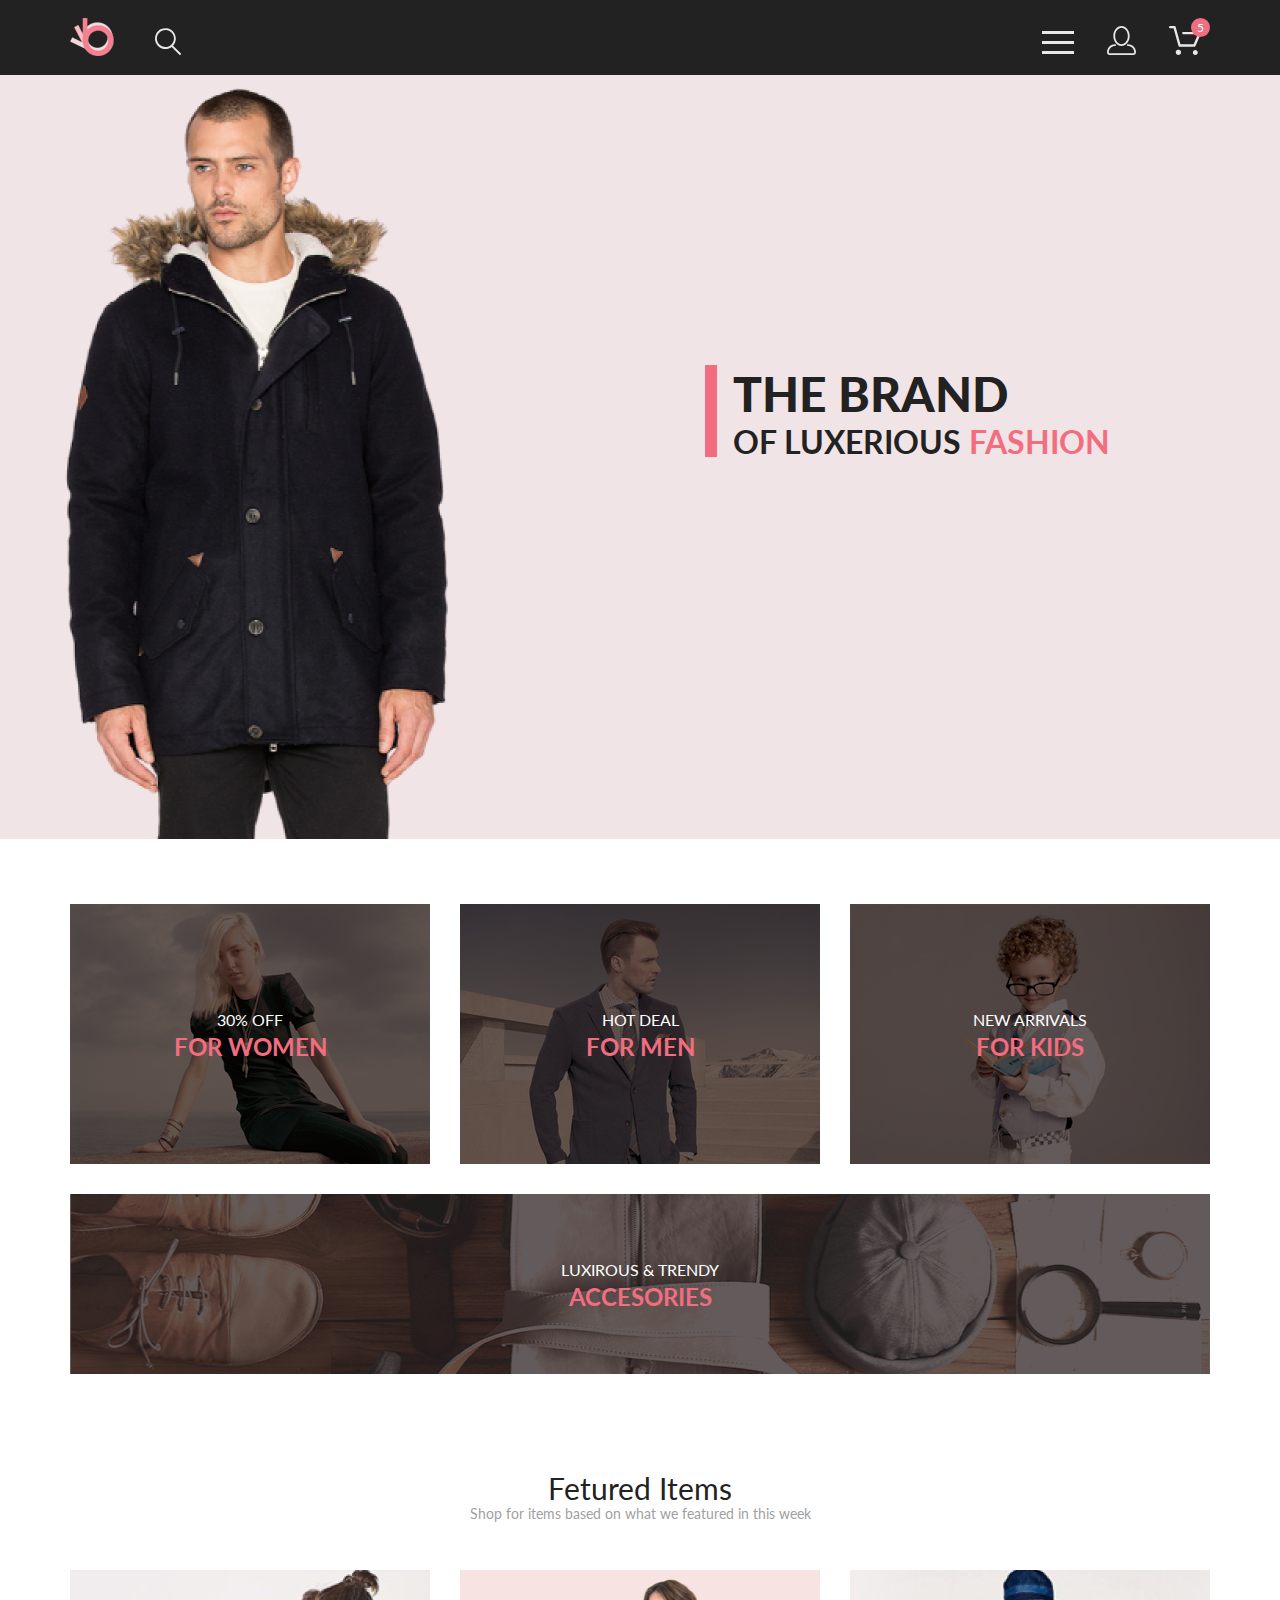
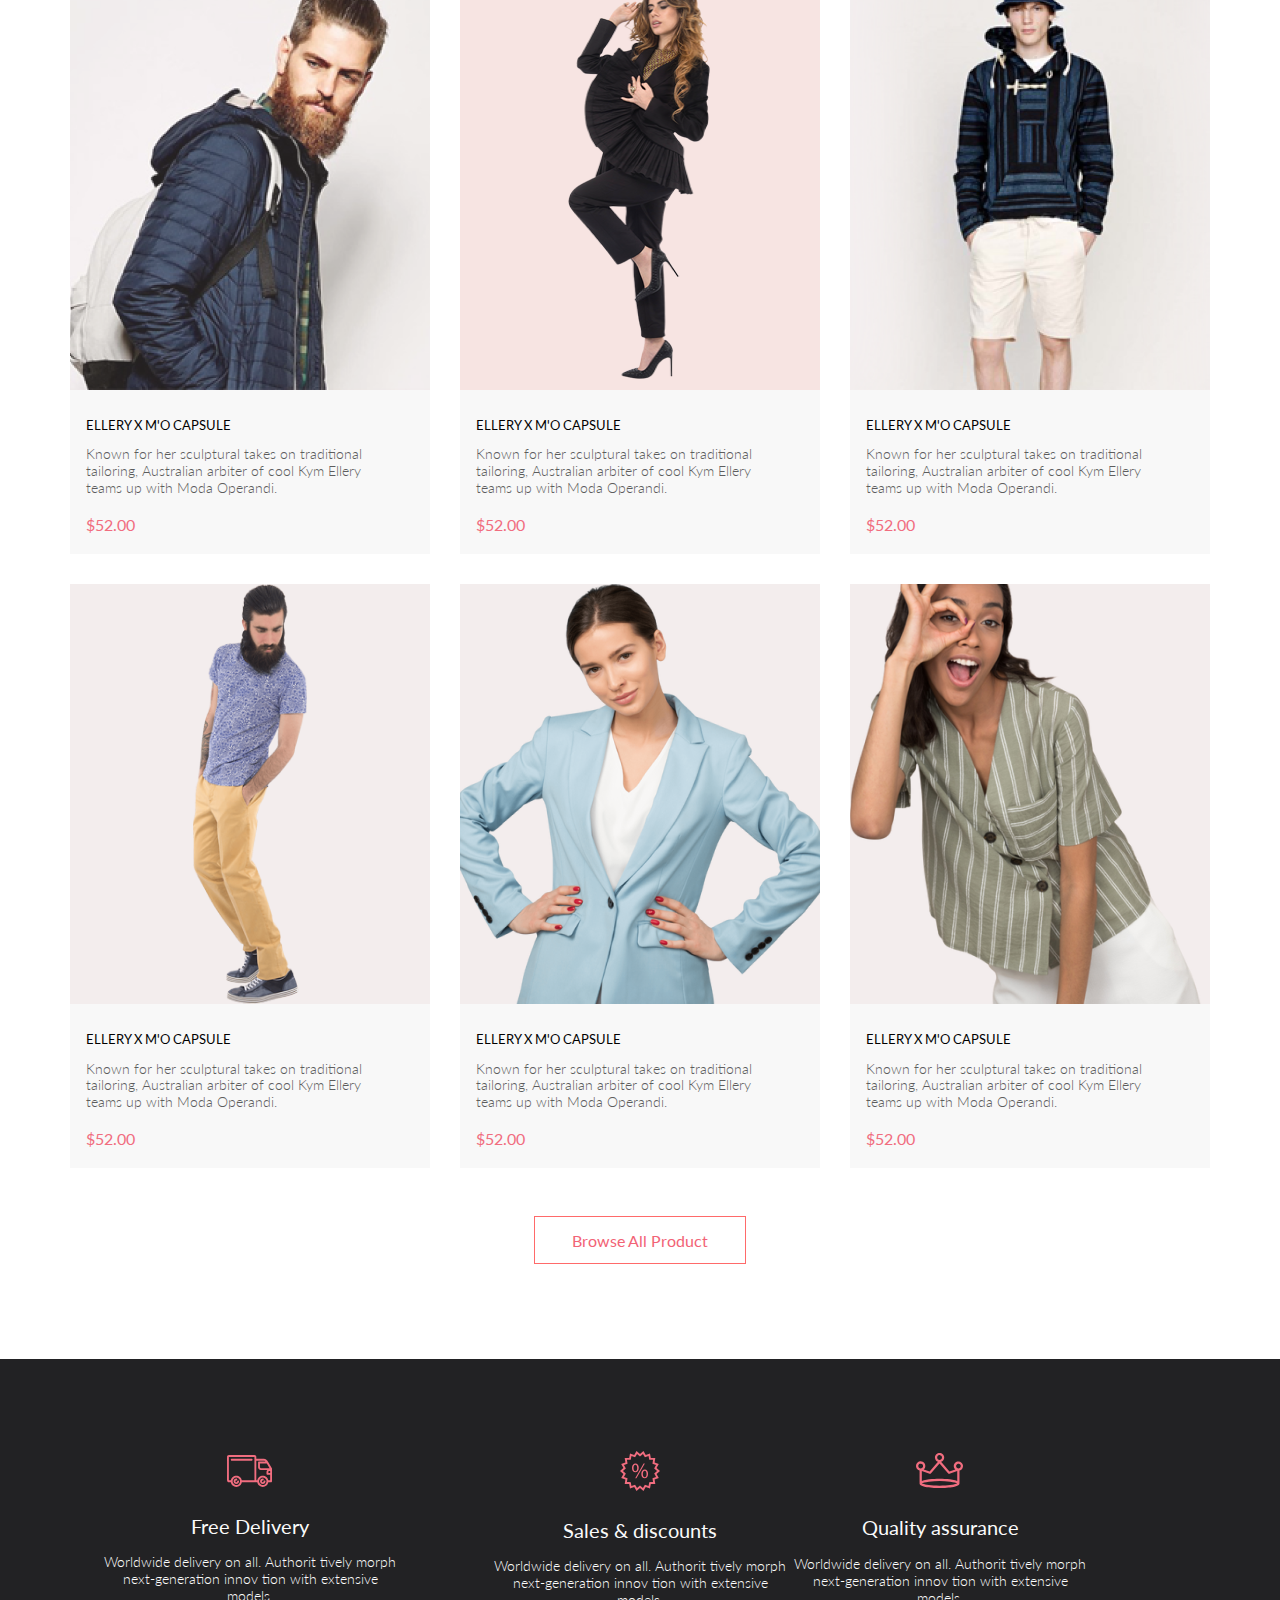
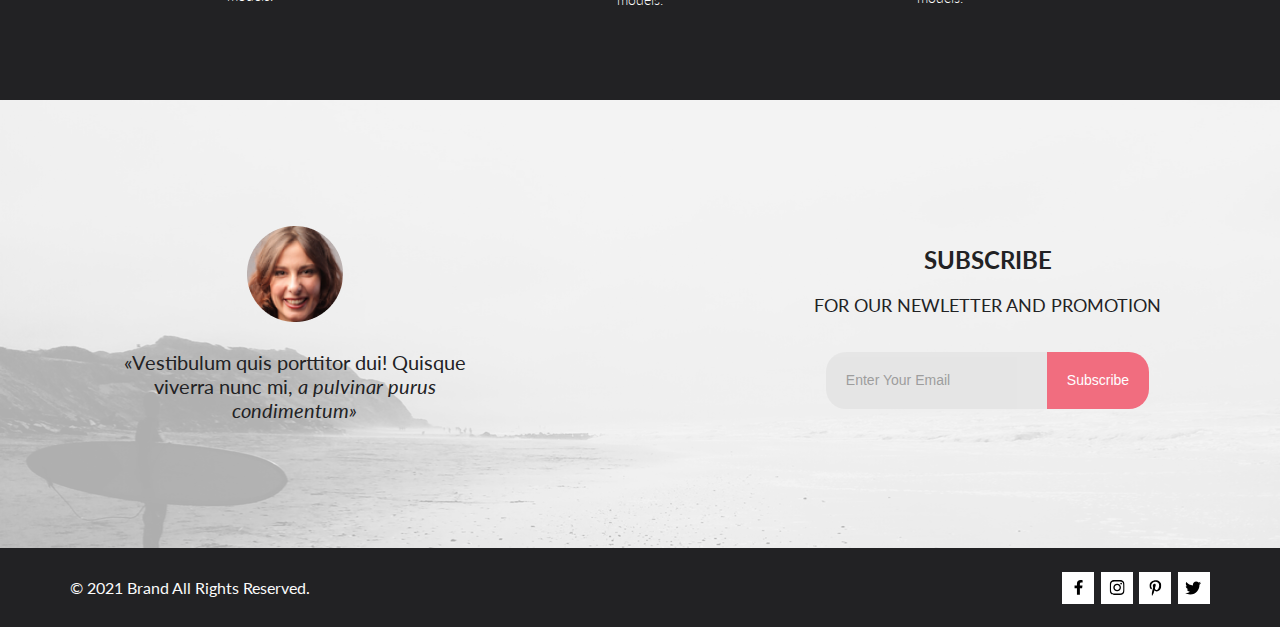
==== commit 45654d52: "correction btn header (registration / cart)  + btn index page" ====
--- a/index.html
+++ b/index.html
@@ -102,23 +102,28 @@
                         </li>
                     </ul>
                 </nav>
-                <form action="registration.html">
-                    <button class="account-icon-btn btn">
-                        <svg width="29" height="29" viewBox="0 0 29 29" xmlns="http://www.w3.org/2000/svg">
-                            <path
-                                d="M14.5 19.937C19 19.937 22.656 15.464 22.656 9.968C22.656 4.472 19 0 14.5 0C13.3631 0.0217413 12.2463 0.303398 11.2351 0.823397C10.2239 1.34339 9.34507 2.08794 8.66602 3C7.12663 4.99573 6.30819 7.45381 6.34399 9.974C6.34399 15.465 10 19.937 14.5 19.937ZM14.5 1.813C18 1.813 20.844 5.472 20.844 9.969C20.844 14.466 17.998 18.125 14.5 18.125C11.002 18.125 8.15603 14.465 8.15503 9.969C8.15403 5.473 11 1.813 14.5 1.813ZM20.844 18.125C20.6036 18.125 20.373 18.2205 20.203 18.3905C20.033 18.5605 19.9375 18.7911 19.9375 19.0315C19.9375 19.2719 20.033 19.5025 20.203 19.6725C20.373 19.8425 20.6036 19.938 20.844 19.938C22.526 19.9399 24.1386 20.6088 25.3279 21.7982C26.5172 22.9875 27.1861 24.6 27.188 26.282C27.1875 26.5221 27.0918 26.7523 26.922 26.9221C26.7522 27.0918 26.5221 27.1875 26.282 27.188H2.71997C2.47985 27.1875 2.24975 27.0918 2.07996 26.9221C1.91016 26.7523 1.81449 26.5221 1.81396 26.282C1.81608 24.6001 2.48517 22.9877 3.67444 21.7985C4.86371 20.6092 6.47608 19.9401 8.15796 19.938C8.39824 19.938 8.62868 19.8425 8.79858 19.6726C8.96849 19.5027 9.06396 19.2723 9.06396 19.032C9.06396 18.7917 8.96849 18.5613 8.79858 18.3914C8.62868 18.2215 8.39824 18.126 8.15796 18.126C5.99541 18.1279 3.92201 18.9875 2.39258 20.5164C0.863144 22.0453 0.00264777 24.1185 0 26.281C0.000794067 27.0019 0.287502 27.693 0.797241 28.2027C1.30698 28.7125 1.99811 28.9992 2.71899 29H26.282C27.0027 28.9989 27.6936 28.7121 28.2031 28.2024C28.7126 27.6927 28.9992 27.0017 29 26.281C28.9974 24.1187 28.1372 22.0457 26.6083 20.5168C25.0793 18.9878 23.0063 18.1276 20.844 18.125Z" />
-                        </svg>
-                    </button>
-                </form>
-                <form action="shopping__cart.html">
+                <a href="registration.html" class="account-icon-btn">
+                    <svg width="29" height="29" viewBox="0 0 29 29" xmlns="http://www.w3.org/2000/svg">
+                        <path
+                            d="M14.5 19.937C19 19.937 22.656 15.464 22.656 9.968C22.656 4.472 19 0 14.5 0C13.3631 0.0217413 12.2463 0.303398 11.2351 0.823397C10.2239 1.34339 9.34507 2.08794 8.66602 3C7.12663 4.99573 6.30819 7.45381 6.34399 9.974C6.34399 15.465 10 19.937 14.5 19.937ZM14.5 1.813C18 1.813 20.844 5.472 20.844 9.969C20.844 14.466 17.998 18.125 14.5 18.125C11.002 18.125 8.15603 14.465 8.15503 9.969C8.15403 5.473 11 1.813 14.5 1.813ZM20.844 18.125C20.6036 18.125 20.373 18.2205 20.203 18.3905C20.033 18.5605 19.9375 18.7911 19.9375 19.0315C19.9375 19.2719 20.033 19.5025 20.203 19.6725C20.373 19.8425 20.6036 19.938 20.844 19.938C22.526 19.9399 24.1386 20.6088 25.3279 21.7982C26.5172 22.9875 27.1861 24.6 27.188 26.282C27.1875 26.5221 27.0918 26.7523 26.922 26.9221C26.7522 27.0918 26.5221 27.1875 26.282 27.188H2.71997C2.47985 27.1875 2.24975 27.0918 2.07996 26.9221C1.91016 26.7523 1.81449 26.5221 1.81396 26.282C1.81608 24.6001 2.48517 22.9877 3.67444 21.7985C4.86371 20.6092 6.47608 19.9401 8.15796 19.938C8.39824 19.938 8.62868 19.8425 8.79858 19.6726C8.96849 19.5027 9.06396 19.2723 9.06396 19.032C9.06396 18.7917 8.96849 18.5613 8.79858 18.3914C8.62868 18.2215 8.39824 18.126 8.15796 18.126C5.99541 18.1279 3.92201 18.9875 2.39258 20.5164C0.863144 22.0453 0.00264777 24.1185 0 26.281C0.000794067 27.0019 0.287502 27.693 0.797241 28.2027C1.30698 28.7125 1.99811 28.9992 2.71899 29H26.282C27.0027 28.9989 27.6936 28.7121 28.2031 28.2024C28.7126 27.6927 28.9992 27.0017 29 26.281C28.9974 24.1187 28.1372 22.0457 26.6083 20.5168C25.0793 18.9878 23.0063 18.1276 20.844 18.125Z" />
+                    </svg>
+                </a>
+                <a href="shopping__cart.html" class="cart-btn">
+                    <svg width="32" height="29" viewBox="0 0 32 29" xmlns="http://www.w3.org/2000/svg">
+                        <path
+                            d="M26.2009 29C25.5532 28.9738 24.9415 28.6948 24.4972 28.2227C24.0529 27.7506 23.8114 27.1232 23.8245 26.475C23.8376 25.8269 24.1043 25.2097 24.5673 24.7559C25.0303 24.3022 25.6527 24.048 26.301 24.048C26.9493 24.048 27.5717 24.3022 28.0347 24.7559C28.4977 25.2097 28.7644 25.8269 28.7775 26.475C28.7906 27.1232 28.549 27.7506 28.1047 28.2227C27.6604 28.6948 27.0488 28.9738 26.401 29H26.2009ZM6.75293 26.32C6.75293 25.79 6.91011 25.2718 7.20459 24.8311C7.49907 24.3904 7.91764 24.0469 8.40735 23.844C8.89705 23.6412 9.43594 23.5881 9.95581 23.6915C10.4757 23.7949 10.9532 24.0502 11.328 24.425C11.7028 24.7998 11.9581 25.2773 12.0615 25.7972C12.1649 26.317 12.1118 26.8559 11.9089 27.3456C11.7061 27.8353 11.3626 28.2539 10.9219 28.5483C10.4812 28.8428 9.96304 29 9.43298 29C9.08087 29.0003 8.73212 28.9311 8.40674 28.7966C8.08136 28.662 7.78569 28.4646 7.53662 28.2158C7.28755 27.9669 7.09001 27.6713 6.9552 27.3461C6.82039 27.0208 6.75098 26.6721 6.75098 26.32H6.75293ZM10.553 20.686C10.2935 20.6868 10.0409 20.6024 9.83411 20.4457C9.62727 20.2891 9.47758 20.0689 9.40796 19.819L4.57495 2.36401H1.18201C0.868521 2.36401 0.567859 2.23947 0.346191 2.01781C0.124523 1.79614 0 1.49549 0 1.18201C0 0.868519 0.124523 0.567873 0.346191 0.346205C0.567859 0.124537 0.868521 5.81268e-06 1.18201 5.81268e-06H5.46301C5.7225 -0.00080736 5.97504 0.0837201 6.18176 0.240568C6.38848 0.397416 6.53784 0.617884 6.60693 0.868006L11.4399 18.323H24.6179L29.001 8.27501H14.401C14.2428 8.27961 14.0854 8.25242 13.9379 8.19507C13.7904 8.13771 13.6559 8.05134 13.5424 7.94108C13.4288 7.83082 13.3386 7.69891 13.277 7.55315C13.2154 7.40739 13.1836 7.25075 13.1836 7.0925C13.1836 6.93426 13.2154 6.77762 13.277 6.63186C13.3386 6.4861 13.4288 6.35419 13.5424 6.24393C13.6559 6.13367 13.7904 6.0473 13.9379 5.98994C14.0854 5.93259 14.2428 5.90541 14.401 5.91001H30.814C31.0097 5.90996 31.2022 5.95866 31.3744 6.05172C31.5465 6.14478 31.6928 6.27926 31.7999 6.44301C31.9078 6.60729 31.9734 6.79569 31.9908 6.99145C32.0083 7.18721 31.9771 7.38424 31.9 7.565L26.495 19.977C26.4026 20.1876 26.251 20.3668 26.0585 20.4927C25.866 20.6186 25.641 20.6858 25.411 20.686H10.553Z" />
+                    </svg>
+                    <span>5</span>
+                </a>
+                <!-- <form action="shopping__cart.html">
                     <button class="cart-btn btn">
                         <svg width="32" height="29" viewBox="0 0 32 29" xmlns="http://www.w3.org/2000/svg">
                             <path
                                 d="M26.2009 29C25.5532 28.9738 24.9415 28.6948 24.4972 28.2227C24.0529 27.7506 23.8114 27.1232 23.8245 26.475C23.8376 25.8269 24.1043 25.2097 24.5673 24.7559C25.0303 24.3022 25.6527 24.048 26.301 24.048C26.9493 24.048 27.5717 24.3022 28.0347 24.7559C28.4977 25.2097 28.7644 25.8269 28.7775 26.475C28.7906 27.1232 28.549 27.7506 28.1047 28.2227C27.6604 28.6948 27.0488 28.9738 26.401 29H26.2009ZM6.75293 26.32C6.75293 25.79 6.91011 25.2718 7.20459 24.8311C7.49907 24.3904 7.91764 24.0469 8.40735 23.844C8.89705 23.6412 9.43594 23.5881 9.95581 23.6915C10.4757 23.7949 10.9532 24.0502 11.328 24.425C11.7028 24.7998 11.9581 25.2773 12.0615 25.7972C12.1649 26.317 12.1118 26.8559 11.9089 27.3456C11.7061 27.8353 11.3626 28.2539 10.9219 28.5483C10.4812 28.8428 9.96304 29 9.43298 29C9.08087 29.0003 8.73212 28.9311 8.40674 28.7966C8.08136 28.662 7.78569 28.4646 7.53662 28.2158C7.28755 27.9669 7.09001 27.6713 6.9552 27.3461C6.82039 27.0208 6.75098 26.6721 6.75098 26.32H6.75293ZM10.553 20.686C10.2935 20.6868 10.0409 20.6024 9.83411 20.4457C9.62727 20.2891 9.47758 20.0689 9.40796 19.819L4.57495 2.36401H1.18201C0.868521 2.36401 0.567859 2.23947 0.346191 2.01781C0.124523 1.79614 0 1.49549 0 1.18201C0 0.868519 0.124523 0.567873 0.346191 0.346205C0.567859 0.124537 0.868521 5.81268e-06 1.18201 5.81268e-06H5.46301C5.7225 -0.00080736 5.97504 0.0837201 6.18176 0.240568C6.38848 0.397416 6.53784 0.617884 6.60693 0.868006L11.4399 18.323H24.6179L29.001 8.27501H14.401C14.2428 8.27961 14.0854 8.25242 13.9379 8.19507C13.7904 8.13771 13.6559 8.05134 13.5424 7.94108C13.4288 7.83082 13.3386 7.69891 13.277 7.55315C13.2154 7.40739 13.1836 7.25075 13.1836 7.0925C13.1836 6.93426 13.2154 6.77762 13.277 6.63186C13.3386 6.4861 13.4288 6.35419 13.5424 6.24393C13.6559 6.13367 13.7904 6.0473 13.9379 5.98994C14.0854 5.93259 14.2428 5.90541 14.401 5.91001H30.814C31.0097 5.90996 31.2022 5.95866 31.3744 6.05172C31.5465 6.14478 31.6928 6.27926 31.7999 6.44301C31.9078 6.60729 31.9734 6.79569 31.9908 6.99145C32.0083 7.18721 31.9771 7.38424 31.9 7.565L26.495 19.977C26.4026 20.1876 26.251 20.3668 26.0585 20.4927C25.866 20.6186 25.641 20.6858 25.411 20.686H10.553Z" />
                         </svg>
-                        <span>5</span>
+
                     </button>
-                </form>
+                </form> -->
             </div>
         </div>
     </header>
@@ -296,9 +301,12 @@
                         </div>
                     </div>
                 </div>
-                <form action="product.html" target="_blank">
+                <a href="product.html" class="products-btn">
+                    <span class="products-btn-txt">Browse All Product</span>
+                </a>
+                <!-- <form action="product.html" target="_blank">
                     <button class="products-btn">Browse All Product</button>
-                </form>
+                </form> -->
             </section>
         </div>
         <div class="content-advantage">
--- a/css/style.css
+++ b/css/style.css
@@ -301,16 +301,38 @@
 }
 
 .account-icon-btn {
+  display: -webkit-box;
+  display: -ms-flexbox;
+  display: flex;
   width: 29px;
-  height: 29px;
+  min-height: 29px;
   margin: 26px 33px 20px 0;
 }
 
+.account-icon-btn svg {
+  margin: auto;
+}
+
+.account-icon-btn svg:hover {
+  fill: #f16d7f;
+}
+
 .cart-btn {
+  display: -webkit-box;
+  display: -ms-flexbox;
+  display: flex;
   width: 32px;
   height: 29px;
   margin: 26px 0 20px 0;
   position: relative;
+}
+
+.cart-btn svg {
+  margin: auto;
+}
+
+.cart-btn svg:hover {
+  fill: #f16d7f;
 }
 
 .cart-btn span {
@@ -678,19 +700,26 @@
 }
 
 .products-btn {
-  display: block;
+  display: -webkit-box;
+  display: -ms-flexbox;
+  display: flex;
   margin: 0 auto;
   width: 212px;
-  height: 48px;
-  line-height: 48px;
+  min-height: 48px;
   background-color: #ffffff;
   border: 1px solid #ff6a6a;
-  -webkit-box-sizing: border-box;
-          box-sizing: border-box;
   color: #f26376;
   font-weight: 400;
   font-size: 16px;
   line-height: 19.2px;
+  -webkit-box-sizing: border-box;
+          box-sizing: border-box;
+  text-decoration: none;
+}
+
+.products-btn-txt {
+  display: block;
+  margin: auto;
 }
 
 .products-btn:hover {
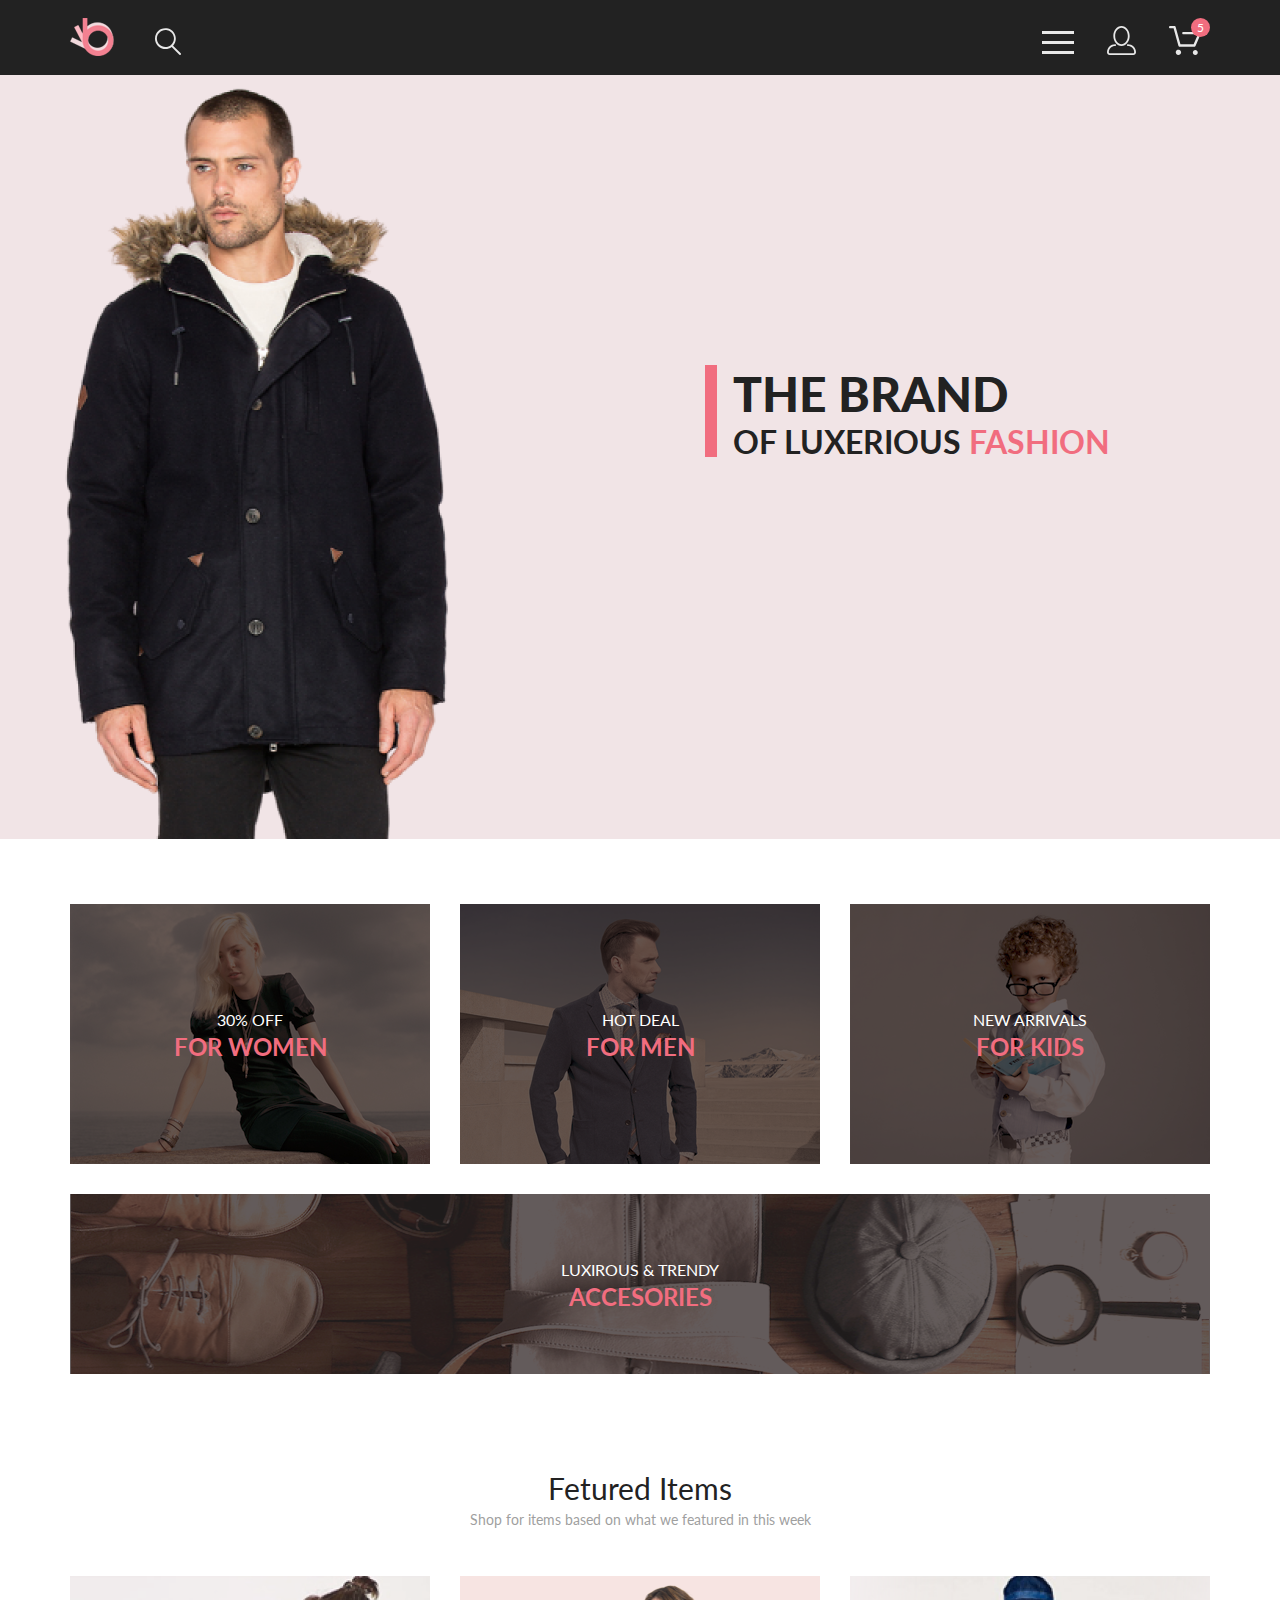
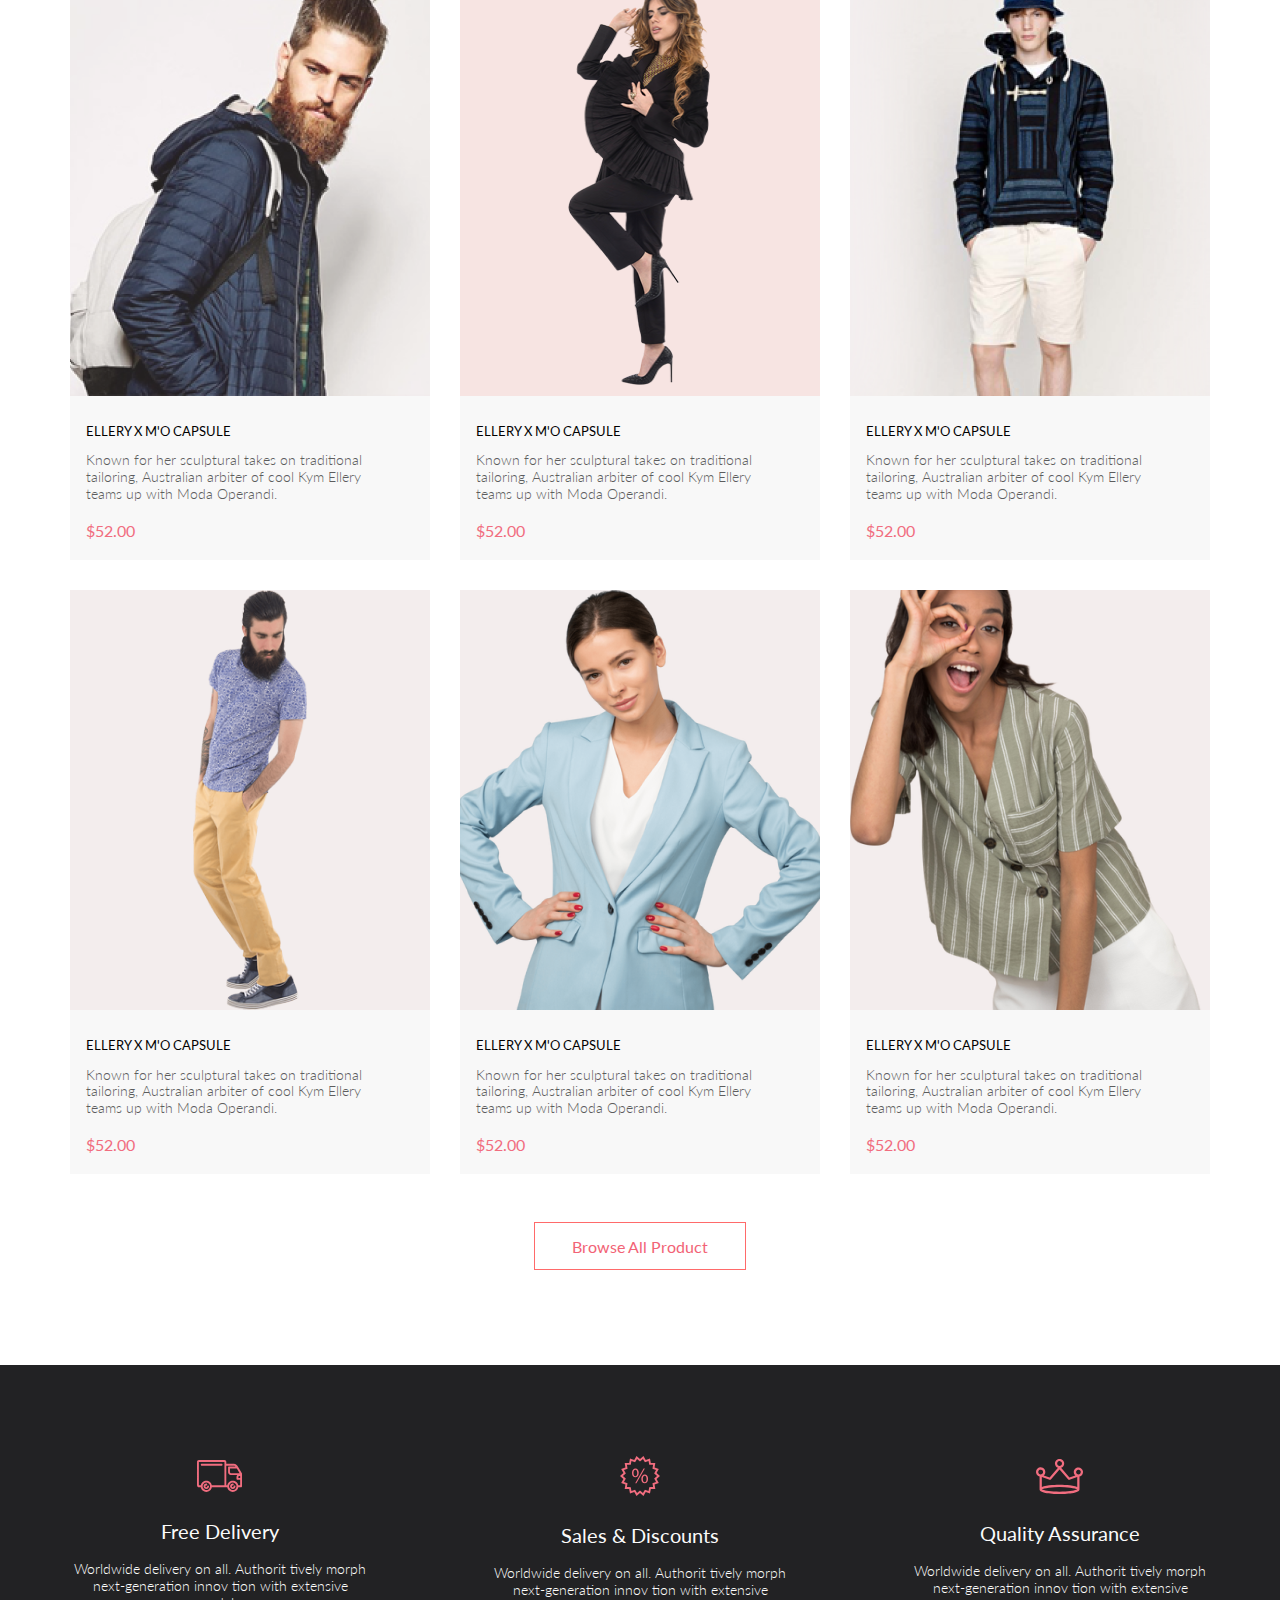
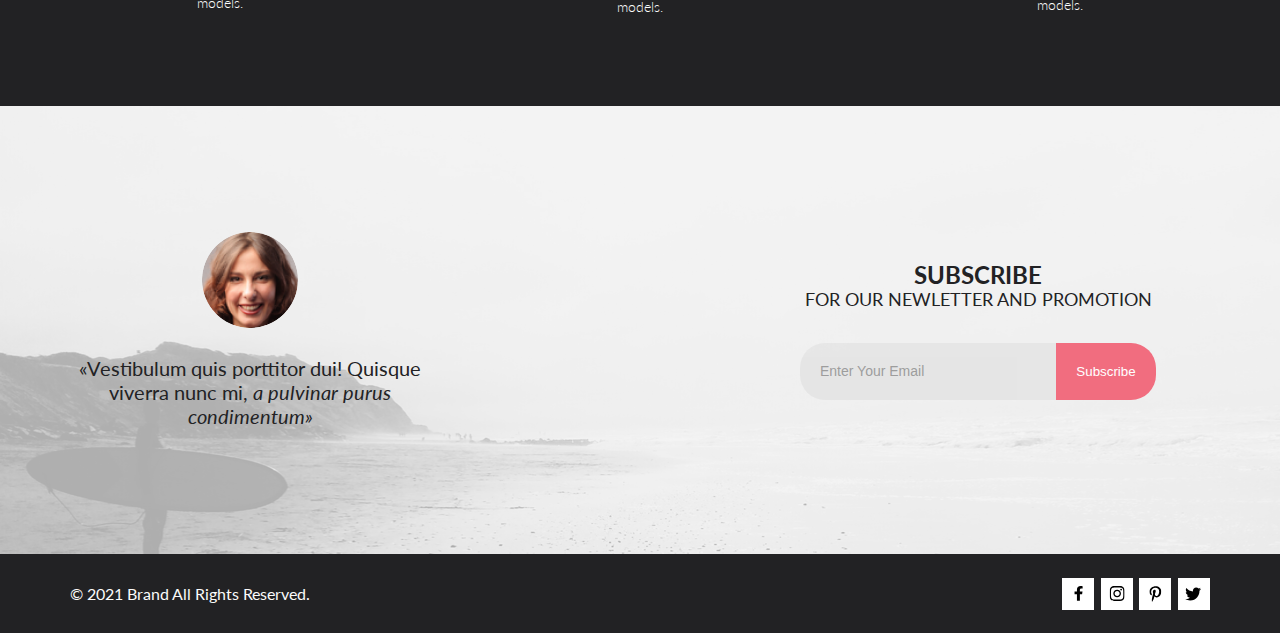
==== commit a3133dec: "upgrade + learning preprocessor 40%" ====
--- a/index.html
+++ b/index.html
@@ -44,16 +44,16 @@
                             <a href="#">man</a>
                             <ul class="menu-sublist">
                                 <li class="menu-sublist-item">
-                                    <a href="#">Accessories</a>
-                                </li>
-                                <li class="menu-sublist-item">
-                                    <a href="#">Bags</a>
-                                </li>
-                                <li class="menu-sublist-item">
-                                    <a href="#">Denim</a>
-                                </li>
-                                <li class="menu-sublist-item">
-                                    <a href="#">T-Shirts</a>
+                                    <a href="#">accessories</a>
+                                </li>
+                                <li class="menu-sublist-item">
+                                    <a href="#">bags</a>
+                                </li>
+                                <li class="menu-sublist-item">
+                                    <a href="#">denim</a>
+                                </li>
+                                <li class="menu-sublist-item">
+                                    <a href="#">t-shirts</a>
                                 </li>
                             </ul>
                         </li>
@@ -61,19 +61,19 @@
                             <a href="#">woman</a>
                             <ul class="menu-sublist">
                                 <li class="menu-sublist-item">
-                                    <a href="#">Accessories</a>
-                                </li>
-                                <li class="menu-sublist-item">
-                                    <a href="#">Jackets &amp;&nbsp;Coats</a>
-                                </li>
-                                <li class="menu-sublist-item">
-                                    <a href="#">Polos</a>
-                                </li>
-                                <li class="menu-sublist-item">
-                                    <a href="#">T-Shirts</a>
-                                </li>
-                                <li class="menu-sublist-item">
-                                    <a href="#">Shirts</a>
+                                    <a href="#">accessories</a>
+                                </li>
+                                <li class="menu-sublist-item">
+                                    <a href="#">jackets &amp;&nbsp;coats</a>
+                                </li>
+                                <li class="menu-sublist-item">
+                                    <a href="#">polos</a>
+                                </li>
+                                <li class="menu-sublist-item">
+                                    <a href="#">t-shirts</a>
+                                </li>
+                                <li class="menu-sublist-item">
+                                    <a href="#">shirts</a>
                                 </li>
                             </ul>
                         </li>
@@ -81,22 +81,22 @@
                             <a href="#">kids</a>
                             <ul class="menu-sublist">
                                 <li class="menu-sublist-item">
-                                    <a href="#">Accessories</a>
-                                </li>
-                                <li class="menu-sublist-item">
-                                    <a href="#">Jackets &amp;&nbsp;Coats</a>
-                                </li>
-                                <li class="menu-sublist-item">
-                                    <a href="#">Polos</a>
-                                </li>
-                                <li class="menu-sublist-item">
-                                    <a href="#">T-Shirts</a>
-                                </li>
-                                <li class="menu-sublist-item">
-                                    <a href="#">Shirts</a>
-                                </li>
-                                <li class="menu-sublist-item">
-                                    <a href="#">Bags</a>
+                                    <a href="#">accessories</a>
+                                </li>
+                                <li class="menu-sublist-item">
+                                    <a href="#">jackets &amp;&nbsp;coats</a>
+                                </li>
+                                <li class="menu-sublist-item">
+                                    <a href="#">polos</a>
+                                </li>
+                                <li class="menu-sublist-item">
+                                    <a href="#">t-shirts</a>
+                                </li>
+                                <li class="menu-sublist-item">
+                                    <a href="#">shirts</a>
+                                </li>
+                                <li class="menu-sublist-item">
+                                    <a href="#">bags</a>
                                 </li>
                             </ul>
                         </li>
@@ -165,7 +165,7 @@
         </div>
         <div class="content-products">
             <section class="products center">
-                <h3 class="products-title">Fetured Items</h3>
+                <h3 class="products-title">fetured items</h3>
                 <p class="products-desc">Shop for items based on what we featured in this week</p>
                 <div class="products-flex">
                     <div class="products-flex-item">
@@ -186,7 +186,7 @@
                                     <path
                                         d="M21.876 22.2662C21.921 22.2549 21.9423 22.2339 21.96 22.2129C21.9678 22.2037 21.9756 22.1946 21.9835 22.1855C22.02 22.1438 22.0233 22.0553 22.0224 22.0105C22.0092 21.9044 21.9185 21.8315 21.8412 21.8315C21.8375 21.8315 21.8336 21.8317 21.8312 21.8318C21.7531 21.8372 21.6653 21.9409 21.6719 22.0625C21.6813 22.1793 21.7675 22.2662 21.8392 22.2662H21.876ZM8.21954 22.2599C8.31873 22.2599 8.39935 22.1655 8.39935 22.0496C8.39935 21.9341 8.31873 21.8401 8.21954 21.8401C8.12042 21.8401 8.03973 21.9341 8.03973 22.0496C8.03973 22.1655 8.12042 22.2599 8.21954 22.2599ZM21.9995 24.2662C21.9517 24.2662 21.8878 24.2662 21.8392 24.2662C20.7017 24.2662 19.7567 23.3545 19.6765 22.198C19.5964 20.9929 20.4937 19.9183 21.6953 19.8364C21.7441 19.8331 21.7928 19.8315 21.8412 19.8315C22.9799 19.8315 23.9413 20.7324 24.019 21.8884C24.0505 22.4915 23.8741 23.0612 23.4898 23.5012C23.1055 23.9575 22.5764 24.2177 21.9995 24.2662ZM8.21954 24.2599C7.01532 24.2599 6.03973 23.2709 6.03973 22.0496C6.03973 20.8291 7.01532 19.8401 8.21954 19.8401C9.42371 19.8401 10.3994 20.8291 10.3994 22.0496C10.3994 23.2709 9.42371 24.2599 8.21954 24.2599ZM21.1984 17.3938H9.13306C8.70013 17.3938 8.31586 17.1005 8.20331 16.6775L4.27753 2.24768H1.52173C0.993408 2.24768 0.560547 1.80859 0.560547 1.27039C0.560547 0.733032 0.993408 0.292969 1.52173 0.292969H4.99933C5.43134 0.292969 5.81561 0.586304 5.9281 1.01025L9.85394 15.4391H20.5576L24.1144 7.13379H12.2578C11.7286 7.13379 11.2957 6.69373 11.2957 6.15649C11.2957 5.61914 11.7286 5.17908 12.2578 5.17908H25.5886C25.9091 5.17908 26.2141 5.34192 26.3896 5.61914C26.566 5.89539 26.5984 6.23743 26.4697 6.547L22.0795 16.807C21.9193 17.1653 21.5827 17.3938 21.1984 17.3938Z" />
                                 </svg>
-                                <p class="products-flex-cart-txt">Add to Cart</p>
+                                <p class="products-flex-cart-txt">add <span>to</span> cart</p>
                             </a>
                         </div>
                     </div>
@@ -208,7 +208,7 @@
                                     <path
                                         d="M21.876 22.2662C21.921 22.2549 21.9423 22.2339 21.96 22.2129C21.9678 22.2037 21.9756 22.1946 21.9835 22.1855C22.02 22.1438 22.0233 22.0553 22.0224 22.0105C22.0092 21.9044 21.9185 21.8315 21.8412 21.8315C21.8375 21.8315 21.8336 21.8317 21.8312 21.8318C21.7531 21.8372 21.6653 21.9409 21.6719 22.0625C21.6813 22.1793 21.7675 22.2662 21.8392 22.2662H21.876ZM8.21954 22.2599C8.31873 22.2599 8.39935 22.1655 8.39935 22.0496C8.39935 21.9341 8.31873 21.8401 8.21954 21.8401C8.12042 21.8401 8.03973 21.9341 8.03973 22.0496C8.03973 22.1655 8.12042 22.2599 8.21954 22.2599ZM21.9995 24.2662C21.9517 24.2662 21.8878 24.2662 21.8392 24.2662C20.7017 24.2662 19.7567 23.3545 19.6765 22.198C19.5964 20.9929 20.4937 19.9183 21.6953 19.8364C21.7441 19.8331 21.7928 19.8315 21.8412 19.8315C22.9799 19.8315 23.9413 20.7324 24.019 21.8884C24.0505 22.4915 23.8741 23.0612 23.4898 23.5012C23.1055 23.9575 22.5764 24.2177 21.9995 24.2662ZM8.21954 24.2599C7.01532 24.2599 6.03973 23.2709 6.03973 22.0496C6.03973 20.8291 7.01532 19.8401 8.21954 19.8401C9.42371 19.8401 10.3994 20.8291 10.3994 22.0496C10.3994 23.2709 9.42371 24.2599 8.21954 24.2599ZM21.1984 17.3938H9.13306C8.70013 17.3938 8.31586 17.1005 8.20331 16.6775L4.27753 2.24768H1.52173C0.993408 2.24768 0.560547 1.80859 0.560547 1.27039C0.560547 0.733032 0.993408 0.292969 1.52173 0.292969H4.99933C5.43134 0.292969 5.81561 0.586304 5.9281 1.01025L9.85394 15.4391H20.5576L24.1144 7.13379H12.2578C11.7286 7.13379 11.2957 6.69373 11.2957 6.15649C11.2957 5.61914 11.7286 5.17908 12.2578 5.17908H25.5886C25.9091 5.17908 26.2141 5.34192 26.3896 5.61914C26.566 5.89539 26.5984 6.23743 26.4697 6.547L22.0795 16.807C21.9193 17.1653 21.5827 17.3938 21.1984 17.3938Z" />
                                 </svg>
-                                <p class="products-flex-cart-txt">Add to Cart</p>
+                                <p class="products-flex-cart-txt">add <span>to</span> cart</p>
                             </a>
                         </div>
                     </div>
@@ -230,7 +230,7 @@
                                     <path
                                         d="M21.876 22.2662C21.921 22.2549 21.9423 22.2339 21.96 22.2129C21.9678 22.2037 21.9756 22.1946 21.9835 22.1855C22.02 22.1438 22.0233 22.0553 22.0224 22.0105C22.0092 21.9044 21.9185 21.8315 21.8412 21.8315C21.8375 21.8315 21.8336 21.8317 21.8312 21.8318C21.7531 21.8372 21.6653 21.9409 21.6719 22.0625C21.6813 22.1793 21.7675 22.2662 21.8392 22.2662H21.876ZM8.21954 22.2599C8.31873 22.2599 8.39935 22.1655 8.39935 22.0496C8.39935 21.9341 8.31873 21.8401 8.21954 21.8401C8.12042 21.8401 8.03973 21.9341 8.03973 22.0496C8.03973 22.1655 8.12042 22.2599 8.21954 22.2599ZM21.9995 24.2662C21.9517 24.2662 21.8878 24.2662 21.8392 24.2662C20.7017 24.2662 19.7567 23.3545 19.6765 22.198C19.5964 20.9929 20.4937 19.9183 21.6953 19.8364C21.7441 19.8331 21.7928 19.8315 21.8412 19.8315C22.9799 19.8315 23.9413 20.7324 24.019 21.8884C24.0505 22.4915 23.8741 23.0612 23.4898 23.5012C23.1055 23.9575 22.5764 24.2177 21.9995 24.2662ZM8.21954 24.2599C7.01532 24.2599 6.03973 23.2709 6.03973 22.0496C6.03973 20.8291 7.01532 19.8401 8.21954 19.8401C9.42371 19.8401 10.3994 20.8291 10.3994 22.0496C10.3994 23.2709 9.42371 24.2599 8.21954 24.2599ZM21.1984 17.3938H9.13306C8.70013 17.3938 8.31586 17.1005 8.20331 16.6775L4.27753 2.24768H1.52173C0.993408 2.24768 0.560547 1.80859 0.560547 1.27039C0.560547 0.733032 0.993408 0.292969 1.52173 0.292969H4.99933C5.43134 0.292969 5.81561 0.586304 5.9281 1.01025L9.85394 15.4391H20.5576L24.1144 7.13379H12.2578C11.7286 7.13379 11.2957 6.69373 11.2957 6.15649C11.2957 5.61914 11.7286 5.17908 12.2578 5.17908H25.5886C25.9091 5.17908 26.2141 5.34192 26.3896 5.61914C26.566 5.89539 26.5984 6.23743 26.4697 6.547L22.0795 16.807C21.9193 17.1653 21.5827 17.3938 21.1984 17.3938Z" />
                                 </svg>
-                                <p class="products-flex-cart-txt">Add to Cart</p>
+                                <p class="products-flex-cart-txt">add <span>to</span> cart</p>
                             </a>
                         </div>
                     </div>
@@ -252,7 +252,7 @@
                                     <path
                                         d="M21.876 22.2662C21.921 22.2549 21.9423 22.2339 21.96 22.2129C21.9678 22.2037 21.9756 22.1946 21.9835 22.1855C22.02 22.1438 22.0233 22.0553 22.0224 22.0105C22.0092 21.9044 21.9185 21.8315 21.8412 21.8315C21.8375 21.8315 21.8336 21.8317 21.8312 21.8318C21.7531 21.8372 21.6653 21.9409 21.6719 22.0625C21.6813 22.1793 21.7675 22.2662 21.8392 22.2662H21.876ZM8.21954 22.2599C8.31873 22.2599 8.39935 22.1655 8.39935 22.0496C8.39935 21.9341 8.31873 21.8401 8.21954 21.8401C8.12042 21.8401 8.03973 21.9341 8.03973 22.0496C8.03973 22.1655 8.12042 22.2599 8.21954 22.2599ZM21.9995 24.2662C21.9517 24.2662 21.8878 24.2662 21.8392 24.2662C20.7017 24.2662 19.7567 23.3545 19.6765 22.198C19.5964 20.9929 20.4937 19.9183 21.6953 19.8364C21.7441 19.8331 21.7928 19.8315 21.8412 19.8315C22.9799 19.8315 23.9413 20.7324 24.019 21.8884C24.0505 22.4915 23.8741 23.0612 23.4898 23.5012C23.1055 23.9575 22.5764 24.2177 21.9995 24.2662ZM8.21954 24.2599C7.01532 24.2599 6.03973 23.2709 6.03973 22.0496C6.03973 20.8291 7.01532 19.8401 8.21954 19.8401C9.42371 19.8401 10.3994 20.8291 10.3994 22.0496C10.3994 23.2709 9.42371 24.2599 8.21954 24.2599ZM21.1984 17.3938H9.13306C8.70013 17.3938 8.31586 17.1005 8.20331 16.6775L4.27753 2.24768H1.52173C0.993408 2.24768 0.560547 1.80859 0.560547 1.27039C0.560547 0.733032 0.993408 0.292969 1.52173 0.292969H4.99933C5.43134 0.292969 5.81561 0.586304 5.9281 1.01025L9.85394 15.4391H20.5576L24.1144 7.13379H12.2578C11.7286 7.13379 11.2957 6.69373 11.2957 6.15649C11.2957 5.61914 11.7286 5.17908 12.2578 5.17908H25.5886C25.9091 5.17908 26.2141 5.34192 26.3896 5.61914C26.566 5.89539 26.5984 6.23743 26.4697 6.547L22.0795 16.807C21.9193 17.1653 21.5827 17.3938 21.1984 17.3938Z" />
                                 </svg>
-                                <p class="products-flex-cart-txt">Add to Cart</p>
+                                <p class="products-flex-cart-txt">add <span>to</span> cart</p>
                             </a>
                         </div>
                     </div>
@@ -274,7 +274,7 @@
                                     <path
                                         d="M21.876 22.2662C21.921 22.2549 21.9423 22.2339 21.96 22.2129C21.9678 22.2037 21.9756 22.1946 21.9835 22.1855C22.02 22.1438 22.0233 22.0553 22.0224 22.0105C22.0092 21.9044 21.9185 21.8315 21.8412 21.8315C21.8375 21.8315 21.8336 21.8317 21.8312 21.8318C21.7531 21.8372 21.6653 21.9409 21.6719 22.0625C21.6813 22.1793 21.7675 22.2662 21.8392 22.2662H21.876ZM8.21954 22.2599C8.31873 22.2599 8.39935 22.1655 8.39935 22.0496C8.39935 21.9341 8.31873 21.8401 8.21954 21.8401C8.12042 21.8401 8.03973 21.9341 8.03973 22.0496C8.03973 22.1655 8.12042 22.2599 8.21954 22.2599ZM21.9995 24.2662C21.9517 24.2662 21.8878 24.2662 21.8392 24.2662C20.7017 24.2662 19.7567 23.3545 19.6765 22.198C19.5964 20.9929 20.4937 19.9183 21.6953 19.8364C21.7441 19.8331 21.7928 19.8315 21.8412 19.8315C22.9799 19.8315 23.9413 20.7324 24.019 21.8884C24.0505 22.4915 23.8741 23.0612 23.4898 23.5012C23.1055 23.9575 22.5764 24.2177 21.9995 24.2662ZM8.21954 24.2599C7.01532 24.2599 6.03973 23.2709 6.03973 22.0496C6.03973 20.8291 7.01532 19.8401 8.21954 19.8401C9.42371 19.8401 10.3994 20.8291 10.3994 22.0496C10.3994 23.2709 9.42371 24.2599 8.21954 24.2599ZM21.1984 17.3938H9.13306C8.70013 17.3938 8.31586 17.1005 8.20331 16.6775L4.27753 2.24768H1.52173C0.993408 2.24768 0.560547 1.80859 0.560547 1.27039C0.560547 0.733032 0.993408 0.292969 1.52173 0.292969H4.99933C5.43134 0.292969 5.81561 0.586304 5.9281 1.01025L9.85394 15.4391H20.5576L24.1144 7.13379H12.2578C11.7286 7.13379 11.2957 6.69373 11.2957 6.15649C11.2957 5.61914 11.7286 5.17908 12.2578 5.17908H25.5886C25.9091 5.17908 26.2141 5.34192 26.3896 5.61914C26.566 5.89539 26.5984 6.23743 26.4697 6.547L22.0795 16.807C21.9193 17.1653 21.5827 17.3938 21.1984 17.3938Z" />
                                 </svg>
-                                <p class="products-flex-cart-txt">Add to Cart</p>
+                                <p class="products-flex-cart-txt">add <span>to</span> cart</p>
                             </a>
                         </div>
                     </div>
@@ -296,13 +296,13 @@
                                     <path
                                         d="M21.876 22.2662C21.921 22.2549 21.9423 22.2339 21.96 22.2129C21.9678 22.2037 21.9756 22.1946 21.9835 22.1855C22.02 22.1438 22.0233 22.0553 22.0224 22.0105C22.0092 21.9044 21.9185 21.8315 21.8412 21.8315C21.8375 21.8315 21.8336 21.8317 21.8312 21.8318C21.7531 21.8372 21.6653 21.9409 21.6719 22.0625C21.6813 22.1793 21.7675 22.2662 21.8392 22.2662H21.876ZM8.21954 22.2599C8.31873 22.2599 8.39935 22.1655 8.39935 22.0496C8.39935 21.9341 8.31873 21.8401 8.21954 21.8401C8.12042 21.8401 8.03973 21.9341 8.03973 22.0496C8.03973 22.1655 8.12042 22.2599 8.21954 22.2599ZM21.9995 24.2662C21.9517 24.2662 21.8878 24.2662 21.8392 24.2662C20.7017 24.2662 19.7567 23.3545 19.6765 22.198C19.5964 20.9929 20.4937 19.9183 21.6953 19.8364C21.7441 19.8331 21.7928 19.8315 21.8412 19.8315C22.9799 19.8315 23.9413 20.7324 24.019 21.8884C24.0505 22.4915 23.8741 23.0612 23.4898 23.5012C23.1055 23.9575 22.5764 24.2177 21.9995 24.2662ZM8.21954 24.2599C7.01532 24.2599 6.03973 23.2709 6.03973 22.0496C6.03973 20.8291 7.01532 19.8401 8.21954 19.8401C9.42371 19.8401 10.3994 20.8291 10.3994 22.0496C10.3994 23.2709 9.42371 24.2599 8.21954 24.2599ZM21.1984 17.3938H9.13306C8.70013 17.3938 8.31586 17.1005 8.20331 16.6775L4.27753 2.24768H1.52173C0.993408 2.24768 0.560547 1.80859 0.560547 1.27039C0.560547 0.733032 0.993408 0.292969 1.52173 0.292969H4.99933C5.43134 0.292969 5.81561 0.586304 5.9281 1.01025L9.85394 15.4391H20.5576L24.1144 7.13379H12.2578C11.7286 7.13379 11.2957 6.69373 11.2957 6.15649C11.2957 5.61914 11.7286 5.17908 12.2578 5.17908H25.5886C25.9091 5.17908 26.2141 5.34192 26.3896 5.61914C26.566 5.89539 26.5984 6.23743 26.4697 6.547L22.0795 16.807C21.9193 17.1653 21.5827 17.3938 21.1984 17.3938Z" />
                                 </svg>
-                                <p class="products-flex-cart-txt">Add to Cart</p>
+                                <p class="products-flex-cart-txt">add <span>to</span> cart</p>
                             </a>
                         </div>
                     </div>
                 </div>
                 <a href="product.html" class="products-btn">
-                    <span class="products-btn-txt">Browse All Product</span>
+                    <span class="products-btn-txt">browse all product</span>
                 </a>
                 <!-- <form action="product.html" target="_blank">
                     <button class="products-btn">Browse All Product</button>
@@ -311,20 +311,22 @@
         </div>
         <div class="content-advantage">
             <section class="advantage center">
-                <h6>validator</h6>
-                <div class="advantage-item">
+
+                <article class="advantage-item">
                     <svg class="advantage-item-icon" width="46" height="32" viewBox="0 0 46 32" fill="none"
                         xmlns="http://www.w3.org/2000/svg">
                         <path
                             d="M30.2873 27.2429H14.8103C14.6031 28.5509 13.936 29.742 12.929 30.6021C11.922 31.4621 10.6411 31.9346 9.31682 31.9346C7.99252 31.9346 6.71166 31.4621 5.70464 30.6021C4.69762 29.742 4.03052 28.5509 3.82332 27.2429H1.88631C1.39149 27.2397 0.918139 27.0404 0.570025 26.6887C0.221911 26.337 0.0274507 25.8618 0.0293142 25.3669V1.87695C0.0271852 1.38195 0.221516 0.906335 0.569658 0.554443C0.917801 0.202551 1.39131 0.00317363 1.88631 0H27.4373C27.9322 0.00317353 28.4056 0.202522 28.7536 0.554443C29.1016 0.906364 29.2957 1.38204 29.2933 1.87695V3.78198H36.4143C36.4947 3.78164 36.5747 3.79208 36.6523 3.81299C38.9523 4.01299 40.1093 5.2129 41.3293 7.2749L44.8883 13.3689C44.9732 13.5136 45.018 13.6782 45.0183 13.8459V26.304C45.0194 26.5515 44.9221 26.7892 44.7479 26.9651C44.5737 27.141 44.3369 27.2406 44.0893 27.2419H41.2753C41.0681 28.5499 40.401 29.741 39.394 30.6011C38.387 31.4611 37.1061 31.9336 35.7818 31.9336C34.4575 31.9336 33.1767 31.4611 32.1696 30.6011C31.1626 29.741 30.4955 28.5499 30.2883 27.2419L30.2873 27.2429ZM32.0653 26.304C32.0732 27.0369 32.2977 27.7511 32.7107 28.3567C33.1236 28.9623 33.7065 29.4322 34.3859 29.7073C35.0653 29.9824 35.811 30.0503 36.5289 29.9026C37.2469 29.7548 37.9051 29.398 38.4207 28.877C38.9363 28.3559 39.2862 27.6941 39.4265 26.9746C39.5667 26.2551 39.491 25.5103 39.2088 24.8337C38.9267 24.1572 38.4507 23.5794 37.8408 23.1729C37.2309 22.7663 36.5143 22.5491 35.7813 22.5488C34.791 22.5552 33.8436 22.9543 33.1469 23.6582C32.4503 24.3621 32.0613 25.3136 32.0653 26.304ZM5.60134 26.304C5.60923 27.0369 5.83376 27.7511 6.24669 28.3567C6.65962 28.9623 7.2425 29.4322 7.92192 29.7073C8.60135 29.9824 9.34697 30.0503 10.0649 29.9026C10.7829 29.7548 11.4411 29.398 11.9567 28.877C12.4723 28.3559 12.8222 27.6941 12.9625 26.9746C13.1027 26.2551 13.027 25.5103 12.7448 24.8337C12.4627 24.1572 11.9867 23.5794 11.3768 23.1729C10.7669 22.7663 10.0503 22.5491 9.31731 22.5488C8.32679 22.5549 7.37915 22.9537 6.6823 23.6577C5.98545 24.3617 5.59634 25.3134 5.60033 26.304H5.60134ZM41.2733 25.366H43.1593V19.7478H40.4233C40.3007 19.7473 40.1794 19.7227 40.0664 19.6753C39.9533 19.6279 39.8507 19.5585 39.7644 19.4714C39.6781 19.3843 39.6099 19.281 39.5635 19.1675C39.5172 19.054 39.4937 18.9324 39.4943 18.8098V16.9629C39.494 16.2423 39.7696 15.5488 40.2643 15.0249H33.8853C33.8081 15.0248 33.7312 15.015 33.6563 14.9958C32.9516 14.933 32.2961 14.6081 31.8194 14.0852C31.3428 13.5623 31.0798 12.8794 31.0823 12.1719V7.47192C31.0817 7.34927 31.1052 7.22758 31.1515 7.11401C31.1978 7.00044 31.2661 6.89725 31.3523 6.81006C31.4386 6.72286 31.5412 6.6535 31.6543 6.60596C31.7674 6.55841 31.8887 6.53361 32.0113 6.53296H38.4943C38.15 6.21428 37.7426 5.97123 37.2986 5.81982C36.8545 5.66842 36.3836 5.61187 35.9163 5.65381H29.2933V25.3618H30.2873C30.4945 24.0538 31.1616 22.8627 32.1687 22.0027C33.1757 21.1426 34.4565 20.6702 35.7808 20.6702C37.1051 20.6702 38.386 21.1426 39.393 22.0027C40.4 22.8627 41.0671 24.0538 41.2743 25.3618L41.2733 25.366ZM14.8093 25.366H27.4363V1.87598H1.88631V25.366H3.82332C4.03052 24.058 4.69762 22.8666 5.70464 22.0066C6.71166 21.1465 7.99252 20.6741 9.31682 20.6741C10.6411 20.6741 11.922 21.1465 12.929 22.0066C13.936 22.8666 14.6031 24.058 14.8103 25.366H14.8093ZM41.3513 16.9658V17.875H43.1593V16.0278H42.2803C42.0335 16.0294 41.7973 16.1288 41.6234 16.304C41.4495 16.4792 41.352 16.716 41.3523 16.9629L41.3513 16.9658ZM32.9383 12.1738C32.9372 12.4263 33.0363 12.6691 33.2139 12.8486C33.3914 13.0282 33.6328 13.13 33.8853 13.1318C33.9492 13.1316 34.0129 13.1384 34.0753 13.1519H42.6003L39.8343 8.41602H32.9343L32.9383 12.1738ZM33.0313 26.3059C33.0284 25.5734 33.3162 24.8695 33.8316 24.3489C34.3469 23.8283 35.0478 23.5333 35.7803 23.5288C36.0291 23.5288 36.2677 23.6278 36.4436 23.8037C36.6195 23.9796 36.7183 24.218 36.7183 24.4668C36.7183 24.7156 36.6195 24.9542 36.4436 25.1301C36.2677 25.306 36.0291 25.4048 35.7803 25.4048C35.602 25.4032 35.4272 25.4548 35.2782 25.5527C35.1291 25.6507 35.0125 25.7905 34.9432 25.9548C34.8738 26.1191 34.8548 26.3005 34.8887 26.4756C34.9225 26.6507 35.0076 26.8118 35.1331 26.9385C35.2586 27.0651 35.419 27.1516 35.5938 27.187C35.7686 27.2224 35.9499 27.2051 36.1149 27.1372C36.2798 27.0693 36.4208 26.9538 36.5201 26.8057C36.6193 26.6575 36.6723 26.4833 36.6723 26.3049C36.6723 26.0587 36.7701 25.8226 36.9443 25.6484C37.1184 25.4743 37.3546 25.3765 37.6008 25.3765C37.8471 25.3765 38.0832 25.4743 38.2574 25.6484C38.4315 25.8226 38.5293 26.0587 38.5293 26.3049C38.5293 27.0343 38.2396 27.7338 37.7239 28.2495C37.2081 28.7652 36.5087 29.0549 35.7793 29.0549C35.05 29.0549 34.3505 28.7652 33.8348 28.2495C33.319 27.7338 33.0293 27.0343 33.0293 26.3049L33.0313 26.3059ZM6.56731 26.3059C6.56438 25.5734 6.8522 24.8695 7.36757 24.3489C7.88294 23.8283 8.58378 23.5333 9.31633 23.5288C9.5651 23.5288 9.80369 23.6278 9.9796 23.8037C10.1555 23.9796 10.2543 24.218 10.2543 24.4668C10.2543 24.7156 10.1555 24.9542 9.9796 25.1301C9.80369 25.306 9.5651 25.4048 9.31633 25.4048C9.138 25.4032 8.96319 25.4548 8.81413 25.5527C8.66508 25.6507 8.54849 25.7905 8.47914 25.9548C8.4098 26.1191 8.39082 26.3005 8.42464 26.4756C8.45846 26.6507 8.54354 26.8118 8.66908 26.9385C8.79463 27.0651 8.95498 27.1516 9.12978 27.187C9.30458 27.2224 9.48595 27.2051 9.65087 27.1372C9.81579 27.0693 9.95683 26.9538 10.0561 26.8057C10.1553 26.6575 10.2083 26.4833 10.2083 26.3049C10.2083 26.0587 10.3061 25.8226 10.4803 25.6484C10.6544 25.4743 10.8906 25.3765 11.1368 25.3765C11.3831 25.3765 11.6193 25.4743 11.7934 25.6484C11.9675 25.8226 12.0653 26.0587 12.0653 26.3049C12.0653 27.0343 11.7756 27.7338 11.2599 28.2495C10.7441 28.7652 10.0447 29.0549 9.31532 29.0549C8.58598 29.0549 7.8865 28.7652 7.37078 28.2495C6.85505 27.7338 6.56532 27.0343 6.56532 26.3049L6.56731 26.3059ZM4.70934 5.65991C4.46056 5.65991 4.22198 5.56116 4.04607 5.38525C3.87016 5.20934 3.77132 4.9707 3.77132 4.72192C3.77132 4.47315 3.87016 4.2345 4.04607 4.05859C4.22198 3.88268 4.46056 3.78394 4.70934 3.78394H24.6093C24.8581 3.78394 25.0967 3.88268 25.2726 4.05859C25.4485 4.2345 25.5473 4.47315 25.5473 4.72192C25.5473 4.9707 25.4485 5.20934 25.2726 5.38525C25.0967 5.56116 24.8581 5.65991 24.6093 5.65991H4.70934Z"
                             fill="#F16D7F" />
                     </svg>
-                    <span class="advantage-item-title">Free Delivery</span>
-                    <p class="advantage-item-txt">Worldwide delivery on all. Authorit tively morph next-generation innov
+                    <span class="advantage-item-title">free delivery</span>
+                    <p class="advantage-item-txt">Worldwide delivery on&nbsp;all. Authorit tively morph
+                        next-generation
+                        innov
                         tion with extensive models.
                     </p>
-                </div>
-                <div class="advantage-item">
+                </article>
+                <article class="advantage-item">
                     <svg class="advantage-item-icon" width="40" height="40" viewBox="0 0 40 40" fill="none"
                         xmlns="http://www.w3.org/2000/svg">
                         <path
@@ -332,11 +334,13 @@
                             fill="#F16D7F" />
                     </svg>
                     <span class="advantage-item-title">Sales &amp;&nbsp;discounts</span>
-                    <p class="advantage-item-txt">Worldwide delivery on all. Authorit tively morph next-generation innov
+                    <p class="advantage-item-txt">Worldwide delivery on&nbsp;all. Authorit tively morph
+                        next-generation
+                        innov
                         tion with extensive models.
                     </p>
-                </div>
-                <div class="advantage-item">
+                </article>
+                <article class="advantage-item">
                     <svg class="advantage-item-icon" width="48" height="35" viewBox="0 0 48 35" fill="none"
                         xmlns="http://www.w3.org/2000/svg">
                         <path
@@ -344,23 +348,29 @@
                             fill="#F16D7F" />
                     </svg>
                     <span class="advantage-item-title">Quality assurance</span>
-                    <p class="advantage-item-txt">Worldwide delivery on all. Authorit tively morph next-generation innov
+                    <p class="advantage-item-txt">Worldwide delivery on&nbsp;all. Authorit tively morph
+                        next-generation
+                        innov
                         tion with extensive models.
                     </p>
-                </div>
+                </article>
             </section>
         </div>
+    </main>
+    <footer>
         <div class="content-subscrible">
             <section class="subscribe center">
-                <h6>validator</h6>
+
                 <div class="subscribe-info">
                     <figure class="subscribe-info-figure">
                         <div class="subscribe-info-avatar"></div>
                         <figcaption>
-                            <p class="subscribe-info-txt">&laquo;Vestibulum quis porttitor dui! Quisque viverra
-                                nunc&nbsp;mi,
-                                <span>a&nbsp;pulvinar purus condimentum&raquo;</span>
-                            </p>
+                            <blockquote>
+                                <p class="subscribe-info-txt">&laquo;Vestibulum quis porttitor dui! Quisque viverra
+                                    nunc&nbsp;mi,
+                                    <span>a&nbsp;pulvinar purus condimentum&raquo;</span>
+                                </p>
+                            </blockquote>
                         </figcaption>
                     </figure>
                 </div>
@@ -374,11 +384,9 @@
                 </div>
             </section>
         </div>
-    </main>
-    <footer>
         <div class="page-footer center">
-            <p class="page-footer-txt">&copy; 2021 Brand All Rights Reserved.</p>
-            <div class="page-footer-socials">
+            <p class="page-footer-txt">&copy; 2021 brand all rights reserved.</p>
+            <address class="page-footer-socials">
                 <a href="#" class="page-footer-socials-item">
                     <svg width="9" height="15" viewBox="0 0 9 15" xmlns="http://www.w3.org/2000/svg">
                         <path
@@ -424,7 +432,7 @@
                         </defs>
                     </svg>
                 </a>
-            </div>
+            </address>
         </div>
     </footer>
 </body>
--- a/css/style.css
+++ b/css/style.css
@@ -17,7 +17,6 @@
   margin: 0 auto;
 }
 
-/**************header**************/
 .page-header {
   width: 100%;
   min-height: 75px;
@@ -197,6 +196,11 @@
   top: 75px;
   right: 0;
   z-index: 1;
+}
+
+.menu-list:hover {
+  -webkit-box-shadow: 0px 4px 4px rgba(0, 0, 0, 0.25);
+          box-shadow: 0px 4px 4px rgba(0, 0, 0, 0.25);
 }
 
 .menu-list-close-btn {
@@ -243,26 +247,33 @@
 .menu-list-title {
   display: block;
   margin: 9px 0 24px 0;
-  font-weight: bold;
+  font-weight: 700;
+  font-size: 14px;
+  line-height: 17px;
+  text-transform: uppercase;
   color: #000000;
-  text-transform: uppercase;
-}
-
-.menu-title > a,
+}
+
 .menu-list-item > a,
 .menu-sublist-item > a {
-  font-style: normal;
+  font-weight: 400;
   font-size: 14px;
   line-height: 17px;
-  font-weight: normal;
+  text-transform: capitalize;
+  color: #6f6e6e;
 }
 
 .menu-list-item > a {
   display: block;
-  margin: 0 0 11px 0;
+  width: 100%;
+  height: 100%;
+  margin: 20px 0 12px 0;
+  text-decoration: none;
+  font-weight: 400;
+  font-size: 14px;
+  line-height: 17px;
+  text-transform: uppercase;
   color: #f16d7f;
-  text-transform: uppercase;
-  text-decoration: none;
 }
 
 .menu-list-item:hover > a {
@@ -280,15 +291,9 @@
   list-style: none;
 }
 
-.menu-sublist-item > a {
-  display: block;
-  width: 100%;
-  height: 100%;
-  margin: 0 0 11px 0;
-  color: #6F6E6E;
-}
-
 .menu-sublist-item a {
+  display: block;
+  margin: 11px 0 11px 0;
   text-decoration: none;
 }
 
@@ -349,9 +354,11 @@
   height: 19px;
   background-color: #f16d7f;
   border-radius: 50%;
-  color: #ffffff;
+  font-weight: 400;
   font-size: 12px;
   line-height: 14px;
+  text-transform: none;
+  color: #ffffff;
   position: absolute;
   top: -8px;
   right: -9px;
@@ -408,15 +415,19 @@
 }
 
 .banner-title {
-  line-height: 57.6px;
   font-weight: 900;
   font-size: 48px;
+  line-height: 58px;
+  text-transform: uppercase;
+  color: #222222;
 }
 
 .banner-subtitle {
-  line-height: 38.4px;
   font-weight: 700;
   font-size: 32px;
+  line-height: 38.4px;
+  text-transform: uppercase;
+  color: #222222;
 }
 
 .banner-subtitle span {
@@ -506,27 +517,26 @@
 .categories-item-subtitle {
   display: block;
   width: 100%;
-  text-transform: uppercase;
 }
 
 .categories-item-title {
-  font-style: normal;
+  text-align: center;
+  padding: 4px;
   font-weight: 400;
   font-size: 16px;
   line-height: 19.2px;
+  text-transform: uppercase;
+  color: #ffffff;
+}
+
+.categories-item-subtitle {
+  display: block;
+  width: 100%;
   text-align: center;
-  color: #ffffff;
-  padding: 4px;
-}
-
-.categories-item-subtitle {
-  display: block;
-  width: 100%;
-  font-style: normal;
   font-weight: 700;
   font-size: 24px;
   line-height: 28.8px;
-  text-align: center;
+  text-transform: uppercase;
   color: #f16d7f;
 }
 
@@ -542,18 +552,23 @@
 }
 
 .products-title {
+  display: block;
+  margin: 0 0 6px 0;
   font-weight: 400;
   font-size: 30px;
   line-height: 36px;
+  text-transform: capitalize;
   color: #222222;
 }
 
 .products-desc {
+  display: block;
+  margin: 0 0 47px 0;
   font-weight: 400;
   font-size: 14px;
   line-height: 16.8px;
+  text-transform: none;
   color: #9f9f9f;
-  margin-bottom: 47px;
 }
 
 .products-flex {
@@ -580,17 +595,6 @@
   margin-bottom: 48px;
 }
 
-/*****************page#2 products******************/
-.item-prod {
-  margin: 0 0 128px 0;
-}
-
-/******************page product*********************/
-.item-catalog {
-  margin: 0 0 30px 0 !important;
-}
-
-/*****************the end page#2 products******************/
 .products-flex-item:hover {
   -webkit-box-shadow: 0 4px 4px rgba(0, 0, 0, 0.25);
           box-shadow: 0 4px 4px rgba(0, 0, 0, 0.25);
@@ -615,27 +619,33 @@
 }
 
 .products-txt-box-title {
-  margin-bottom: 12.65px;
-  color: black;
-  text-transform: uppercase;
+  display: block;
+  margin: 0 0 12.65px 0;
   font-weight: 400;
   font-size: 13px;
   line-height: 15.6px;
+  text-transform: uppercase;
+  color: #000000;
 }
 
 .products-txt-box-desc {
-  margin-bottom: 18px;
-  color: #5d5d5d;
+  display: block;
+  margin: 0 0 18px 0;
   font-weight: 300;
   font-size: 14px;
   line-height: 16.8px;
+  text-transform: none;
+  color: #5d5d5d;
 }
 
 .products-txt-box-price {
-  color: #f16d7f;
+  display: block;
+  margin: 0;
   font-weight: 400;
   font-size: 16px;
   line-height: 19.2px;
+  text-transform: none;
+  color: #f16d7f;
 }
 
 .products-flex-cart {
@@ -692,13 +702,19 @@
 }
 
 .products-flex-cart-txt {
+  margin: 0 0 0 10px;
   font-weight: 400;
   font-size: 14px;
-  line-height: 16.8px;
-  color: white;
-  margin-left: 10px;
-}
-
+  line-height: 17px;
+  text-transform: capitalize;
+  color: #ffffff;
+}
+
+.products-flex-cart-txt span {
+  text-transform: none;
+}
+
+/****************button**************/
 .products-btn {
   display: -webkit-box;
   display: -ms-flexbox;
@@ -708,13 +724,14 @@
   min-height: 48px;
   background-color: #ffffff;
   border: 1px solid #ff6a6a;
-  color: #f26376;
+  -webkit-box-sizing: border-box;
+          box-sizing: border-box;
+  text-decoration: none;
   font-weight: 400;
   font-size: 16px;
   line-height: 19.2px;
-  -webkit-box-sizing: border-box;
-          box-sizing: border-box;
-  text-decoration: none;
+  text-transform: capitalize;
+  color: #f26376;
 }
 
 .products-btn-txt {
@@ -735,261 +752,11 @@
   color: #222222;
 }
 
-/******************advantage*******************/
 .content-advantage {
   background-color: #222224;
 }
 
 .advantage {
-  display: -webkit-box;
-  display: -ms-flexbox;
-  display: flex;
-  -webkit-box-pack: center;
-      -ms-flex-pack: center;
-          justify-content: center;
-  -webkit-box-align: center;
-      -ms-flex-align: center;
-          align-items: center;
-  width: 100%;
-  min-height: 341px;
-  margin: 95px auto 0 auto;
-  -webkit-box-sizing: border-box;
-          box-sizing: border-box;
-}
-
-.advantage-item {
-  display: -webkit-box;
-  display: -ms-flexbox;
-  display: flex;
-  -webkit-box-pack: center;
-      -ms-flex-pack: center;
-          justify-content: center;
-  -webkit-box-align: center;
-      -ms-flex-align: center;
-          align-items: center;
-  -ms-flex-wrap: wrap;
-      flex-wrap: wrap;
-  width: 300px;
-  margin: 0 90px 0 0;
-}
-
-.advantage-item:nth-child(3) {
-  margin: 0;
-}
-
-.advantage-item-icon {
-  display: block;
-  margin: 0 0 28px 0;
-}
-
-.advantage-item-title {
-  display: block;
-  width: 100%;
-  margin: 0 0 16px 0;
-  font-weight: 400;
-  font-size: 19.96px;
-  line-height: 23.95px;
-  color: #fbfbfb;
-  text-align: center;
-}
-
-.advantage-item-txt {
-  font-weight: 300;
-  font-size: 13.97px;
-  line-height: 16.77px;
-  text-align: center;
-  color: #fbfbfb;
-}
-
-/*******************subscribe******************/
-.content-subscrible {
-  background-image: url(../img/photo-subscribe_1.png);
-  background-color: rgba(244, 244, 244, 0.7);
-  background-blend-mode: color;
-  background-size: cover;
-  background-position: center;
-  background-repeat: no-repeat;
-}
-
-.subscribe {
-  display: -webkit-box;
-  display: -ms-flexbox;
-  display: flex;
-  -webkit-box-pack: center;
-      -ms-flex-pack: center;
-          justify-content: center;
-  -webkit-box-align: center;
-      -ms-flex-align: center;
-          align-items: center;
-  -ms-flex-wrap: wrap;
-      flex-wrap: wrap;
-  align-items: center;
-  width: 100%;
-  min-height: 448px;
-  margin: 0 auto;
-  -webkit-box-sizing: border-box;
-          box-sizing: border-box;
-}
-
-h6 {
-  display: none;
-}
-
-.subscribe-info {
-  display: -webkit-box;
-  display: -ms-flexbox;
-  display: flex;
-  margin: 0 335px 0 0;
-  -webkit-box-pack: center;
-      -ms-flex-pack: center;
-          justify-content: center;
-  -webkit-box-align: start;
-      -ms-flex-align: start;
-          align-items: flex-start;
-  -ms-flex-wrap: wrap;
-      flex-wrap: wrap;
-  width: 360px;
-}
-
-.subscribe-info-figure {
-  display: -webkit-box;
-  display: -ms-flexbox;
-  display: flex;
-  -ms-flex-wrap: wrap;
-      flex-wrap: wrap;
-  -webkit-box-pack: center;
-      -ms-flex-pack: center;
-          justify-content: center;
-}
-
-.subscribe-info-avatar {
-  display: block;
-  width: 96px;
-  height: 96px;
-  margin: 0 0 28px 0;
-  background-image: url(../img/Intersect.png);
-  background-repeat: no-repeat;
-}
-
-.subscribe-info-txt {
-  font-weight: 400;
-  font-size: 20px;
-  line-height: 24px;
-  text-align: center;
-  color: #222224;
-}
-
-.subscribe-info-txt span {
-  font-style: italic;
-}
-
-.subscribe-info-txt:hover {
-  text-shadow: 0px 3px 3px #9f9f9f;
-}
-
-.subscribe-form-wrp {
-  width: 356px;
-}
-
-.subscribe-form-title,
-.subscribe-form-subtitle {
-  color: #222224;
-  text-align: center;
-  text-transform: uppercase;
-  font-style: normal;
-}
-
-.subscribe-form-title {
-  display: block;
-  font-weight: 700;
-  font-size: 24px;
-  line-height: 40.13px;
-  margin: 0 0 10px 0;
-}
-
-.subscribe-form-subtitle {
-  display: block;
-  font-weight: 400;
-  font-size: 18px;
-  line-height: 30.1px;
-  margin: 0 0 32px 0;
-}
-
-.subscribe-form {
-  display: -webkit-box;
-  display: -ms-flexbox;
-  display: flex;
-  -webkit-box-pack: center;
-      -ms-flex-pack: center;
-          justify-content: center;
-  -webkit-box-align: center;
-      -ms-flex-align: center;
-          align-items: center;
-  width: 356px;
-}
-
-.subscribe-form-email {
-  display: -webkit-box;
-  display: -ms-flexbox;
-  display: flex;
-  -webkit-box-align: center;
-      -ms-flex-align: center;
-          align-items: center;
-  padding: 20px;
-  -webkit-box-sizing: border-box;
-          box-sizing: border-box;
-  border: none;
-  border-radius: 20px 0 0 20px;
-  background-color: #e1e1e1;
-  font-weight: 400;
-  font-size: 14px;
-  line-height: 16.8px;
-  color: #222224;
-  opacity: 67.1%;
-}
-
-.subscribe-form-btn {
-  display: -webkit-box;
-  display: -ms-flexbox;
-  display: flex;
-  -webkit-box-align: center;
-      -ms-flex-align: center;
-          align-items: center;
-  text-align: center;
-  color: #ffffff;
-  padding: 20px;
-  -webkit-box-sizing: border-box;
-          box-sizing: border-box;
-  border: none;
-  border-radius: 0 20px 20px 0;
-  background-color: #f16d7f;
-  font-weight: 400;
-  font-size: 14px;
-  line-height: 16.8px;
-}
-
-.subscribe-form-btn:hover {
-  background-color: #ffffff;
-  color: #f16d7f;
-}
-
-.subscribe-form-btn:active {
-  background-color: #f16d7f;
-  color: #ffffff;
-}
-
-.subscribe-form-email:hover,
-.subscribe-form-btn:hover {
-  -webkit-box-shadow: 0 4px 4px rgba(0, 0, 0, 0.25);
-          box-shadow: 0 4px 4px rgba(0, 0, 0, 0.25);
-}
-
-/*******************footer********************/
-footer {
-  background-color: #222224;
-}
-
-.page-footer {
   display: -webkit-box;
   display: -ms-flexbox;
   display: flex;
@@ -999,6 +766,90 @@
   -webkit-box-align: center;
       -ms-flex-align: center;
           align-items: center;
+  -ms-flex-wrap: nowrap;
+      flex-wrap: nowrap;
+  -webkit-box-orient: horizontal;
+  -webkit-box-direction: normal;
+      -ms-flex-direction: row;
+          flex-direction: row;
+  padding: 0;
+  margin: 95px auto 0 auto;
+  -webkit-box-sizing: border-box;
+          box-sizing: border-box;
+  min-height: 341px;
+  box-sizing: border-box;
+}
+
+.advantage-item {
+  display: -webkit-box;
+  display: -ms-flexbox;
+  display: flex;
+  -webkit-box-pack: justify;
+      -ms-flex-pack: justify;
+          justify-content: space-between;
+  -webkit-box-align: center;
+      -ms-flex-align: center;
+          align-items: center;
+  -ms-flex-wrap: wrap;
+      flex-wrap: wrap;
+  -webkit-box-orient: vertical;
+  -webkit-box-direction: normal;
+      -ms-flex-direction: column;
+          flex-direction: column;
+  padding: 0;
+  margin: 0;
+  -webkit-box-sizing: border-box;
+          box-sizing: border-box;
+  width: 100%;
+  max-width: 300px;
+}
+
+.advantage-item-icon {
+  display: block;
+  padding: 0;
+  margin: 0 0 28px 0;
+  -webkit-box-sizing: border-box;
+          box-sizing: border-box;
+}
+
+.advantage-item-title {
+  display: block;
+  padding: 0;
+  margin: 0 0 16px 0;
+  text-align: center;
+  text-decoration: none;
+  -webkit-box-sizing: border-box;
+          box-sizing: border-box;
+  font-weight: 400;
+  font-size: 19.96px;
+  line-height: 23.95px;
+  text-transform: capitalize;
+  color: #fbfbfb;
+}
+
+.advantage-item-txt {
+  text-align: center;
+  font-weight: 300;
+  font-size: 13.97px;
+  line-height: 17px;
+  text-transform: none;
+  color: #fbfbfb;
+}
+
+footer {
+  background-color: #222224;
+}
+
+.page-footer {
+  display: -webkit-box;
+  display: -ms-flexbox;
+  display: flex;
+  -webkit-box-pack: justify;
+      -ms-flex-pack: justify;
+          justify-content: space-between;
+  -webkit-box-align: center;
+      -ms-flex-align: center;
+          align-items: center;
   width: 100%;
   min-height: 79px;
   -webkit-box-sizing: border-box;
@@ -1007,11 +858,12 @@
 
 .page-footer-txt {
   display: block;
+  margin: 0;
   font-weight: 400;
   font-size: 16px;
   line-height: 19.2px;
+  text-transform: capitalize;
   color: #fbfbfb;
-  margin: 0;
 }
 
 .page-footer-socials {
@@ -1058,6 +910,211 @@
   fill: #ffffff;
 }
 
+.content-subscrible {
+  background-image: url(../img/photo-subscribe_1.png);
+  background-color: rgba(244, 244, 244, 0.7);
+  background-size: cover;
+  background-position: center;
+  background-repeat: no-repeat;
+  background-blend-mode: color;
+}
+
+.subscribe {
+  display: -webkit-box;
+  display: -ms-flexbox;
+  display: flex;
+  -webkit-box-pack: start;
+      -ms-flex-pack: start;
+          justify-content: flex-start;
+  -webkit-box-align: center;
+      -ms-flex-align: center;
+          align-items: center;
+  -ms-flex-wrap: nowrap;
+      flex-wrap: nowrap;
+  -webkit-box-orient: horizontal;
+  -webkit-box-direction: normal;
+      -ms-flex-direction: row;
+          flex-direction: row;
+  padding: 0;
+  margin: 0 auto;
+  -webkit-box-sizing: border-box;
+          box-sizing: border-box;
+  min-height: 448px;
+}
+
+.subscribe-info {
+  margin: 0 370px 0 0;
+  width: 100%;
+  max-width: 360px;
+}
+
+.subscribe-info-figure {
+  display: -webkit-box;
+  display: -ms-flexbox;
+  display: flex;
+  -webkit-box-pack: center;
+      -ms-flex-pack: center;
+          justify-content: center;
+  -webkit-box-align: center;
+      -ms-flex-align: center;
+          align-items: center;
+  -ms-flex-wrap: wrap;
+      flex-wrap: wrap;
+  -webkit-box-orient: horizontal;
+  -webkit-box-direction: normal;
+      -ms-flex-direction: row;
+          flex-direction: row;
+  padding: 0;
+  margin: 0;
+  -webkit-box-sizing: border-box;
+          box-sizing: border-box;
+}
+
+.subscribe-info-avatar {
+  display: block;
+  padding: 0;
+  margin: 0 0 28px 0;
+  -webkit-box-sizing: border-box;
+          box-sizing: border-box;
+  width: 96px;
+  height: 96px;
+  border: none;
+  border-radius: 50%;
+  box-sizing: border-box;
+  background-image: url(../img/Intersect.png);
+  background-color: none;
+  background-size: contain;
+  background-position: center;
+  background-repeat: no-repeat;
+}
+
+.subscribe-info-txt {
+  display: block;
+  padding: 0;
+  margin: 0;
+  text-align: center;
+  text-decoration: none;
+  -webkit-box-sizing: border-box;
+          box-sizing: border-box;
+  font-weight: 400;
+  font-size: 20px;
+  line-height: 24px;
+  text-transform: none;
+  color: #222224;
+}
+
+.subscribe-info-txt span {
+  font-style: italic;
+}
+
+.subscribe-info-txt:hover {
+  text-shadow: 0px 3px 3px #9f9f9f;
+}
+
+.subscribe-form-title {
+  display: block;
+  padding: 0;
+  margin: 0;
+  text-align: center;
+  text-decoration: none;
+  -webkit-box-sizing: border-box;
+          box-sizing: border-box;
+  font-weight: 700;
+  font-size: 24px;
+  line-height: 28.8px;
+  text-transform: uppercase;
+  color: #222224;
+}
+
+.subscribe-form-subtitle {
+  display: block;
+  padding: 0;
+  margin: 0 0 32px 0;
+  text-align: center;
+  text-decoration: none;
+  -webkit-box-sizing: border-box;
+          box-sizing: border-box;
+  font-weight: 400;
+  font-size: 18px;
+  line-height: 21.6px;
+  text-transform: uppercase;
+  color: #222224;
+}
+
+.subscribe-form {
+  display: -webkit-box;
+  display: -ms-flexbox;
+  display: flex;
+}
+
+.subscribe-form-email {
+  width: 256px;
+  padding: 20px;
+  border: none;
+  border-radius: 25px 0 0 25px;
+  -webkit-box-sizing: border-box;
+          box-sizing: border-box;
+  background-color: #e1e1e1;
+  background-size: auto;
+  background-position: center;
+  background-repeat: no-repeat;
+  font-weight: 400;
+  font-size: 14px;
+  line-height: 16.8px;
+  text-transform: capitalize;
+  color: #222224;
+  opacity: 67.1%;
+}
+
+.subscribe-form-btn {
+  width: 100px;
+  display: block;
+  padding: 0;
+  margin: 0 auto;
+  text-align: center;
+  text-decoration: none;
+  -webkit-box-sizing: border-box;
+          box-sizing: border-box;
+  border: none;
+  border-radius: 0 25px 25px 0;
+  box-sizing: border-box;
+  background-color: #f16d7f;
+  background-size: auto;
+  background-position: center;
+  background-repeat: no-repeat;
+  color: #ffffff;
+}
+
+.subscribe-form-btn:hover {
+  background-color: #ffffff;
+  color: #f16d7f;
+}
+
+.subscribe-form-btn:active {
+  background-color: #f16d7f;
+  color: #ffffff;
+}
+
+.subscribe-form-email:hover,
+.subscribe-form-btn:hover {
+  -webkit-box-shadow: 0 4px 4px rgba(0, 0, 0, 0.25);
+          box-shadow: 0 4px 4px rgba(0, 0, 0, 0.25);
+  -webkit-box-sizing: border-box;
+          box-sizing: border-box;
+}
+
+/*****************page#2 products******************/
+.item-prod {
+  margin: 0 0 128px 0;
+}
+
+/******************page product*********************/
+.item-catalog {
+  margin: 0 0 30px 0 !important;
+}
+
+/*****************the end page#2 products******************/
+/******************advantage*******************/
 /*****************page#2 products******************/
 /*****************new-arrivals******************/
 .content-arrivals {
@@ -2312,7 +2369,7 @@
   font-size: 13px;
   line-height: 16px;
   padding: 0 0 0 17.24px;
-  -moz-box-sizing: border-box;
+  box-sizing: border-box;
 }
 
 .first-name-txt[type="text"]:-moz-placeholder,
@@ -2324,7 +2381,7 @@
   font-size: 13px;
   line-height: 16px;
   padding: 0 0 0 17.24px;
-  -moz-box-sizing: border-box;
+  box-sizing: border-box;
 }
 
 .first-name-txt[type="text"]:-ms-input-placeholder,
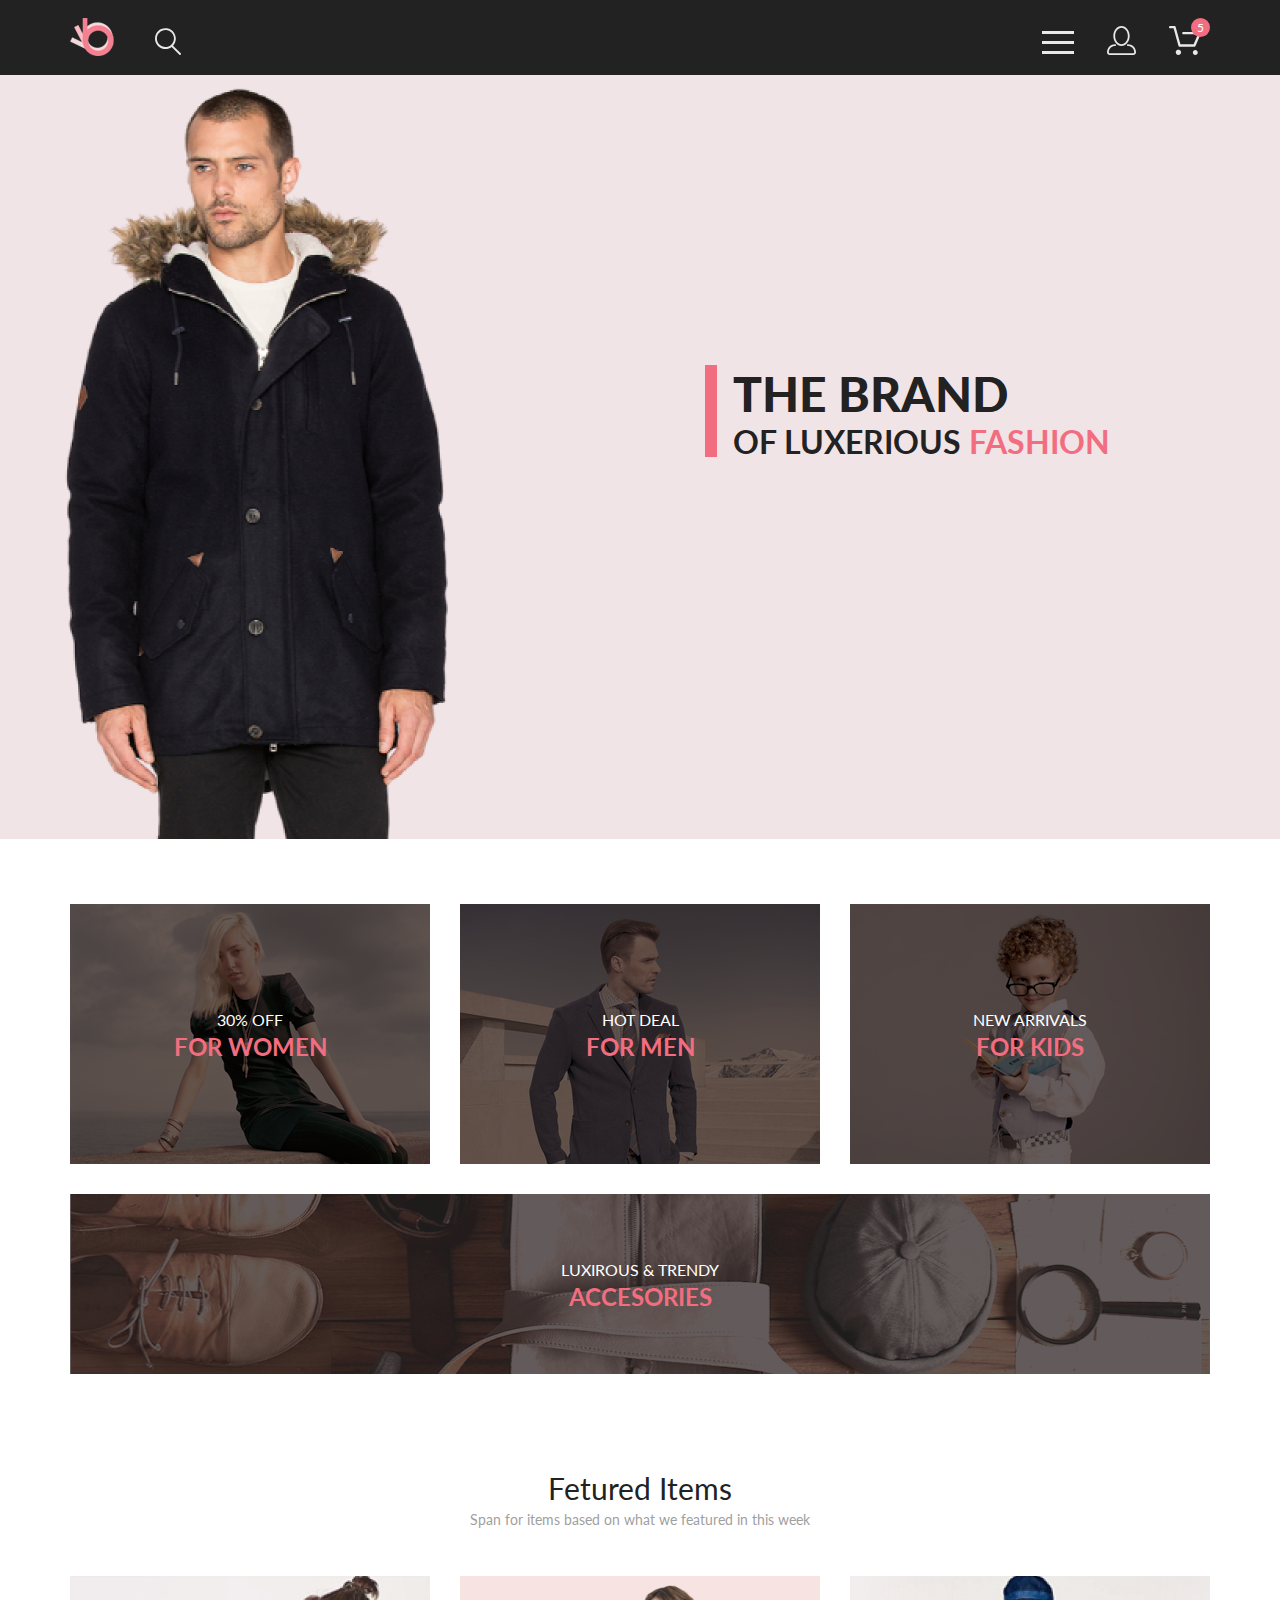
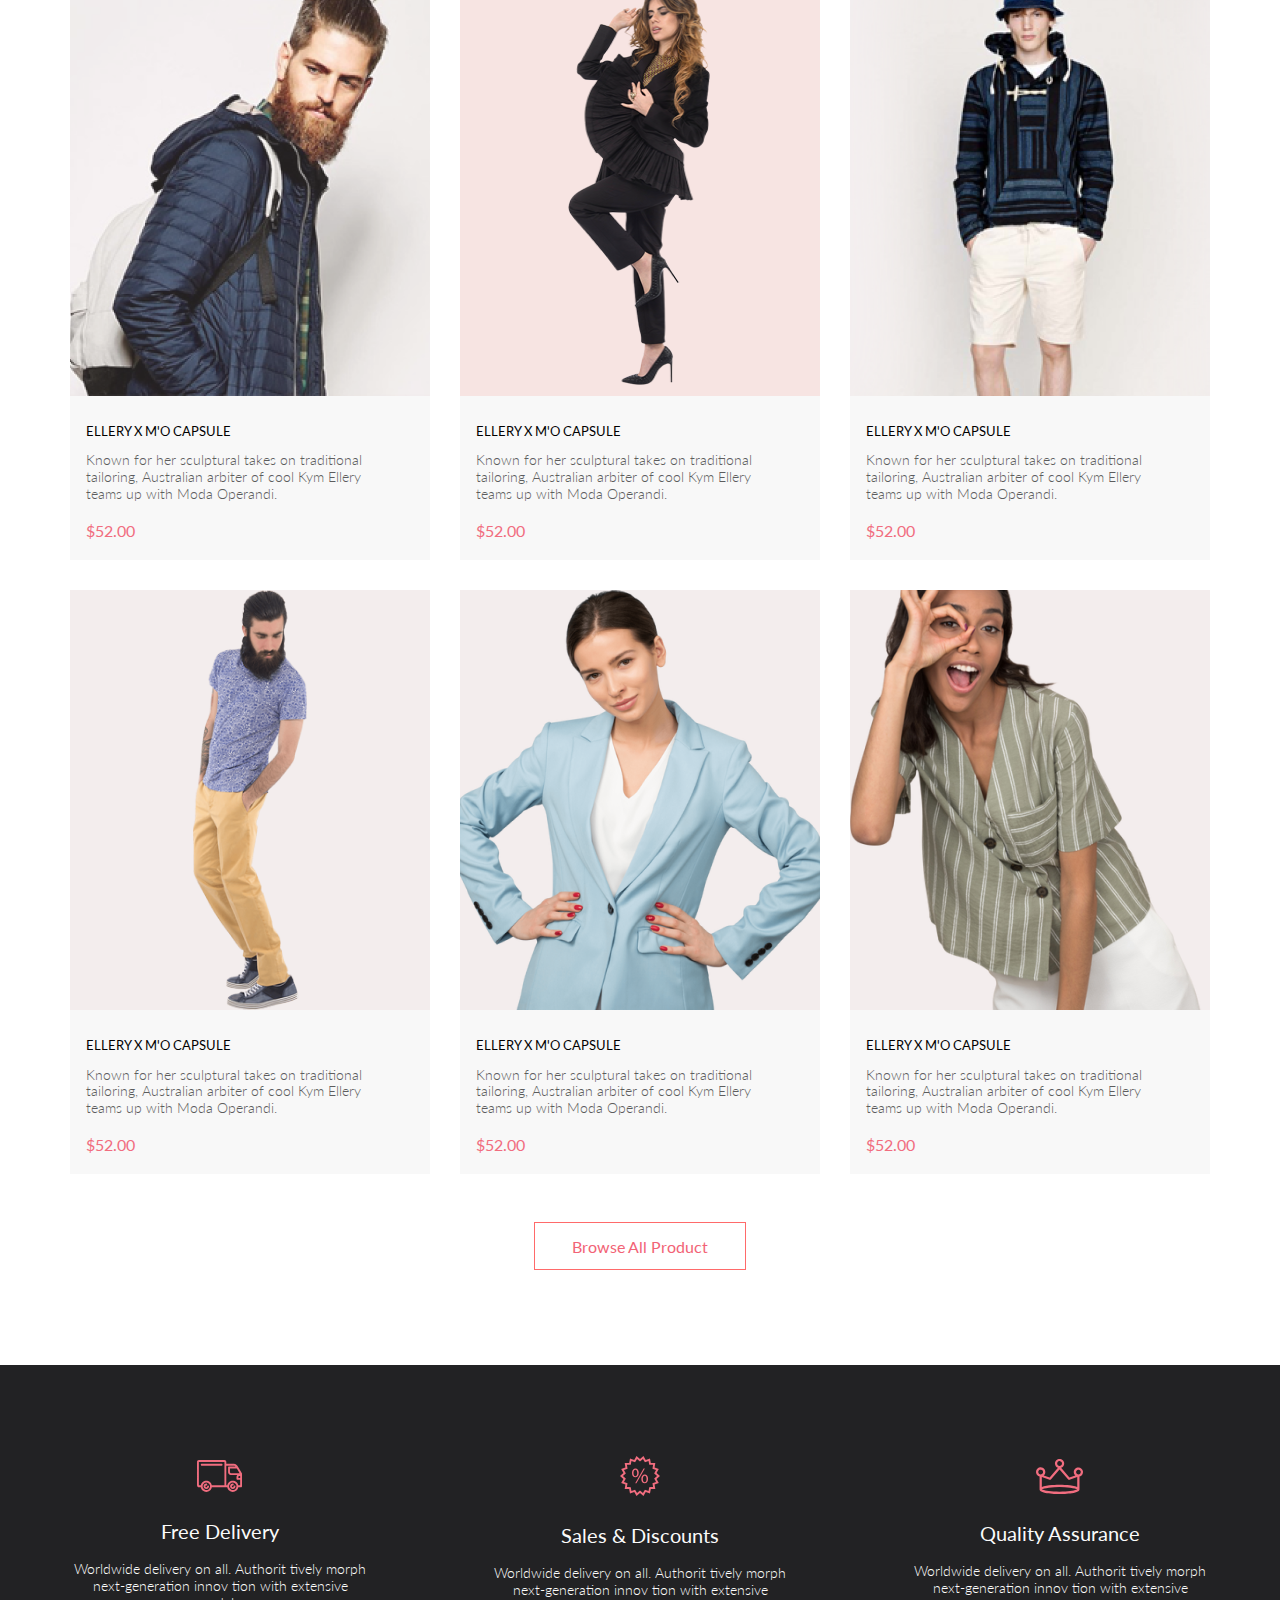
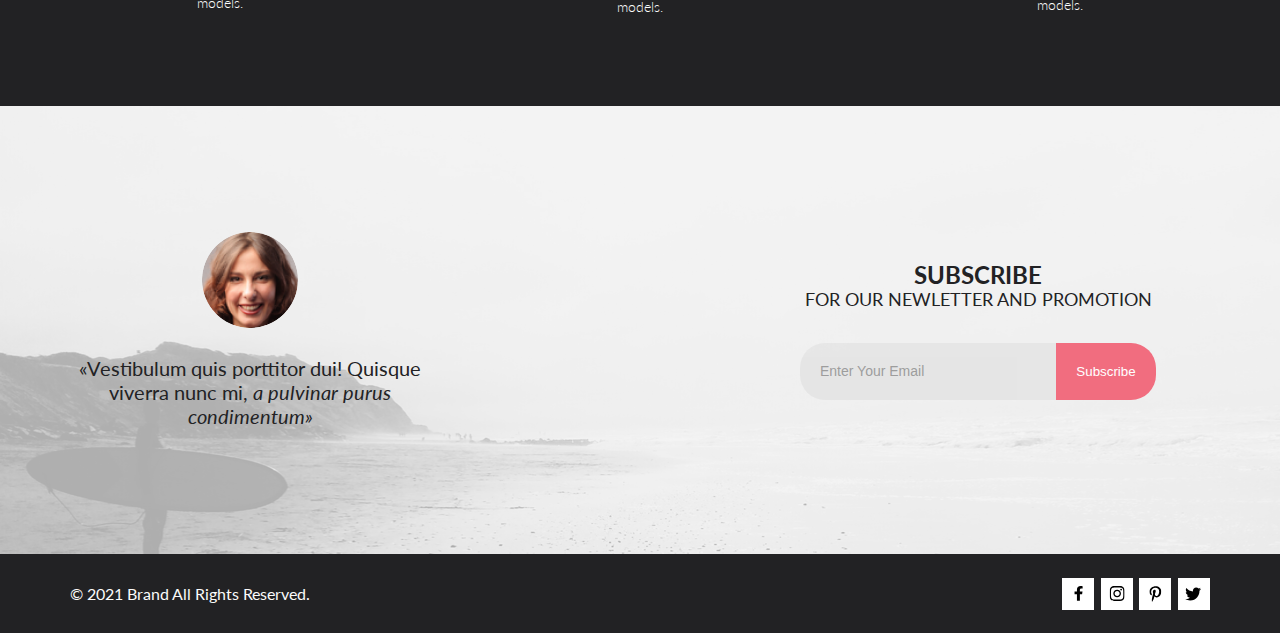
==== commit e5c7519a: "23.05.2022 dz-6" ====
--- a/index.html
+++ b/index.html
@@ -20,7 +20,7 @@
                     <img src="img/logo.png" alt="logo" height="38">
                 </a>
                 <form action="catalog.html" class="page-header-search">
-                    <input class="page-header-search-btn" id="search-btn" type="search">
+                    <input class="page-header-search-btn" id="search-btn" type="search" placeholder="for men">
                     <label for="search-btn">
                         <svg class="search-btn-svg" width="27" height="28" viewBox="0 0 27 28"
                             xmlns="http://www.w3.org/2000/svg">
@@ -166,10 +166,10 @@
         <div class="content-products">
             <section class="products center">
                 <h3 class="products-title">fetured items</h3>
-                <p class="products-desc">Shop for items based on what we featured in this week</p>
+                <p class="products-desc">Span for items based on what we featured in this week</p>
                 <div class="products-flex">
                     <div class="products-flex-item">
-                        <a class="products-flex-item-link" href="#">
+                        <a class="products-flex-item-link" href="product.html">
                             <img class="products-item-pic" src="img/products-1.png" alt="продукция" height="420">
                             <div class="products-txt-box">
                                 <h4 class="products-txt-box-title">ellery x m'o capsule</h4>
@@ -181,17 +181,17 @@
                             </div>
                         </a>
                         <div class="products-flex-cart">
-                            <a class="products-flex-cart-link" href="">
-                                <svg width="27" height="25" viewBox="0 0 27 25" xmlns="http://www.w3.org/2000/svg">
-                                    <path
-                                        d="M21.876 22.2662C21.921 22.2549 21.9423 22.2339 21.96 22.2129C21.9678 22.2037 21.9756 22.1946 21.9835 22.1855C22.02 22.1438 22.0233 22.0553 22.0224 22.0105C22.0092 21.9044 21.9185 21.8315 21.8412 21.8315C21.8375 21.8315 21.8336 21.8317 21.8312 21.8318C21.7531 21.8372 21.6653 21.9409 21.6719 22.0625C21.6813 22.1793 21.7675 22.2662 21.8392 22.2662H21.876ZM8.21954 22.2599C8.31873 22.2599 8.39935 22.1655 8.39935 22.0496C8.39935 21.9341 8.31873 21.8401 8.21954 21.8401C8.12042 21.8401 8.03973 21.9341 8.03973 22.0496C8.03973 22.1655 8.12042 22.2599 8.21954 22.2599ZM21.9995 24.2662C21.9517 24.2662 21.8878 24.2662 21.8392 24.2662C20.7017 24.2662 19.7567 23.3545 19.6765 22.198C19.5964 20.9929 20.4937 19.9183 21.6953 19.8364C21.7441 19.8331 21.7928 19.8315 21.8412 19.8315C22.9799 19.8315 23.9413 20.7324 24.019 21.8884C24.0505 22.4915 23.8741 23.0612 23.4898 23.5012C23.1055 23.9575 22.5764 24.2177 21.9995 24.2662ZM8.21954 24.2599C7.01532 24.2599 6.03973 23.2709 6.03973 22.0496C6.03973 20.8291 7.01532 19.8401 8.21954 19.8401C9.42371 19.8401 10.3994 20.8291 10.3994 22.0496C10.3994 23.2709 9.42371 24.2599 8.21954 24.2599ZM21.1984 17.3938H9.13306C8.70013 17.3938 8.31586 17.1005 8.20331 16.6775L4.27753 2.24768H1.52173C0.993408 2.24768 0.560547 1.80859 0.560547 1.27039C0.560547 0.733032 0.993408 0.292969 1.52173 0.292969H4.99933C5.43134 0.292969 5.81561 0.586304 5.9281 1.01025L9.85394 15.4391H20.5576L24.1144 7.13379H12.2578C11.7286 7.13379 11.2957 6.69373 11.2957 6.15649C11.2957 5.61914 11.7286 5.17908 12.2578 5.17908H25.5886C25.9091 5.17908 26.2141 5.34192 26.3896 5.61914C26.566 5.89539 26.5984 6.23743 26.4697 6.547L22.0795 16.807C21.9193 17.1653 21.5827 17.3938 21.1984 17.3938Z" />
-                                </svg>
-                                <p class="products-flex-cart-txt">add <span>to</span> cart</p>
-                            </a>
-                        </div>
-                    </div>
-                    <div class="products-flex-item">
-                        <a class="products-flex-item-link" href="#">
+                            <a class="products-flex-cart-link" href="#">
+                                <svg width="27" height="25" viewBox="0 0 27 25" xmlns="http://www.w3.org/2000/svg">
+                                    <path
+                                        d="M21.876 22.2662C21.921 22.2549 21.9423 22.2339 21.96 22.2129C21.9678 22.2037 21.9756 22.1946 21.9835 22.1855C22.02 22.1438 22.0233 22.0553 22.0224 22.0105C22.0092 21.9044 21.9185 21.8315 21.8412 21.8315C21.8375 21.8315 21.8336 21.8317 21.8312 21.8318C21.7531 21.8372 21.6653 21.9409 21.6719 22.0625C21.6813 22.1793 21.7675 22.2662 21.8392 22.2662H21.876ZM8.21954 22.2599C8.31873 22.2599 8.39935 22.1655 8.39935 22.0496C8.39935 21.9341 8.31873 21.8401 8.21954 21.8401C8.12042 21.8401 8.03973 21.9341 8.03973 22.0496C8.03973 22.1655 8.12042 22.2599 8.21954 22.2599ZM21.9995 24.2662C21.9517 24.2662 21.8878 24.2662 21.8392 24.2662C20.7017 24.2662 19.7567 23.3545 19.6765 22.198C19.5964 20.9929 20.4937 19.9183 21.6953 19.8364C21.7441 19.8331 21.7928 19.8315 21.8412 19.8315C22.9799 19.8315 23.9413 20.7324 24.019 21.8884C24.0505 22.4915 23.8741 23.0612 23.4898 23.5012C23.1055 23.9575 22.5764 24.2177 21.9995 24.2662ZM8.21954 24.2599C7.01532 24.2599 6.03973 23.2709 6.03973 22.0496C6.03973 20.8291 7.01532 19.8401 8.21954 19.8401C9.42371 19.8401 10.3994 20.8291 10.3994 22.0496C10.3994 23.2709 9.42371 24.2599 8.21954 24.2599ZM21.1984 17.3938H9.13306C8.70013 17.3938 8.31586 17.1005 8.20331 16.6775L4.27753 2.24768H1.52173C0.993408 2.24768 0.560547 1.80859 0.560547 1.27039C0.560547 0.733032 0.993408 0.292969 1.52173 0.292969H4.99933C5.43134 0.292969 5.81561 0.586304 5.9281 1.01025L9.85394 15.4391H20.5576L24.1144 7.13379H12.2578C11.7286 7.13379 11.2957 6.69373 11.2957 6.15649C11.2957 5.61914 11.7286 5.17908 12.2578 5.17908H25.5886C25.9091 5.17908 26.2141 5.34192 26.3896 5.61914C26.566 5.89539 26.5984 6.23743 26.4697 6.547L22.0795 16.807C21.9193 17.1653 21.5827 17.3938 21.1984 17.3938Z" />
+                                </svg>
+                                <p class="products-flex-cart-txt">add <span>to</span> cart</p>
+                            </a>
+                        </div>
+                    </div>
+                    <div class="products-flex-item">
+                        <a class="products-flex-item-link" href="product.html">
                             <img class="products-item-pic" src="img/products-2.png" alt="продукция" height="420">
                             <div class="products-txt-box">
                                 <h4 class="products-txt-box-title">ellery x m'o capsule</h4>
@@ -203,17 +203,17 @@
                             </div>
                         </a>
                         <div class="products-flex-cart">
-                            <a class="products-flex-cart-link" href="">
-                                <svg width="27" height="25" viewBox="0 0 27 25" xmlns="http://www.w3.org/2000/svg">
-                                    <path
-                                        d="M21.876 22.2662C21.921 22.2549 21.9423 22.2339 21.96 22.2129C21.9678 22.2037 21.9756 22.1946 21.9835 22.1855C22.02 22.1438 22.0233 22.0553 22.0224 22.0105C22.0092 21.9044 21.9185 21.8315 21.8412 21.8315C21.8375 21.8315 21.8336 21.8317 21.8312 21.8318C21.7531 21.8372 21.6653 21.9409 21.6719 22.0625C21.6813 22.1793 21.7675 22.2662 21.8392 22.2662H21.876ZM8.21954 22.2599C8.31873 22.2599 8.39935 22.1655 8.39935 22.0496C8.39935 21.9341 8.31873 21.8401 8.21954 21.8401C8.12042 21.8401 8.03973 21.9341 8.03973 22.0496C8.03973 22.1655 8.12042 22.2599 8.21954 22.2599ZM21.9995 24.2662C21.9517 24.2662 21.8878 24.2662 21.8392 24.2662C20.7017 24.2662 19.7567 23.3545 19.6765 22.198C19.5964 20.9929 20.4937 19.9183 21.6953 19.8364C21.7441 19.8331 21.7928 19.8315 21.8412 19.8315C22.9799 19.8315 23.9413 20.7324 24.019 21.8884C24.0505 22.4915 23.8741 23.0612 23.4898 23.5012C23.1055 23.9575 22.5764 24.2177 21.9995 24.2662ZM8.21954 24.2599C7.01532 24.2599 6.03973 23.2709 6.03973 22.0496C6.03973 20.8291 7.01532 19.8401 8.21954 19.8401C9.42371 19.8401 10.3994 20.8291 10.3994 22.0496C10.3994 23.2709 9.42371 24.2599 8.21954 24.2599ZM21.1984 17.3938H9.13306C8.70013 17.3938 8.31586 17.1005 8.20331 16.6775L4.27753 2.24768H1.52173C0.993408 2.24768 0.560547 1.80859 0.560547 1.27039C0.560547 0.733032 0.993408 0.292969 1.52173 0.292969H4.99933C5.43134 0.292969 5.81561 0.586304 5.9281 1.01025L9.85394 15.4391H20.5576L24.1144 7.13379H12.2578C11.7286 7.13379 11.2957 6.69373 11.2957 6.15649C11.2957 5.61914 11.7286 5.17908 12.2578 5.17908H25.5886C25.9091 5.17908 26.2141 5.34192 26.3896 5.61914C26.566 5.89539 26.5984 6.23743 26.4697 6.547L22.0795 16.807C21.9193 17.1653 21.5827 17.3938 21.1984 17.3938Z" />
-                                </svg>
-                                <p class="products-flex-cart-txt">add <span>to</span> cart</p>
-                            </a>
-                        </div>
-                    </div>
-                    <div class="products-flex-item">
-                        <a class="products-flex-item-link" href="#">
+                            <a class="products-flex-cart-link" href="#">
+                                <svg width="27" height="25" viewBox="0 0 27 25" xmlns="http://www.w3.org/2000/svg">
+                                    <path
+                                        d="M21.876 22.2662C21.921 22.2549 21.9423 22.2339 21.96 22.2129C21.9678 22.2037 21.9756 22.1946 21.9835 22.1855C22.02 22.1438 22.0233 22.0553 22.0224 22.0105C22.0092 21.9044 21.9185 21.8315 21.8412 21.8315C21.8375 21.8315 21.8336 21.8317 21.8312 21.8318C21.7531 21.8372 21.6653 21.9409 21.6719 22.0625C21.6813 22.1793 21.7675 22.2662 21.8392 22.2662H21.876ZM8.21954 22.2599C8.31873 22.2599 8.39935 22.1655 8.39935 22.0496C8.39935 21.9341 8.31873 21.8401 8.21954 21.8401C8.12042 21.8401 8.03973 21.9341 8.03973 22.0496C8.03973 22.1655 8.12042 22.2599 8.21954 22.2599ZM21.9995 24.2662C21.9517 24.2662 21.8878 24.2662 21.8392 24.2662C20.7017 24.2662 19.7567 23.3545 19.6765 22.198C19.5964 20.9929 20.4937 19.9183 21.6953 19.8364C21.7441 19.8331 21.7928 19.8315 21.8412 19.8315C22.9799 19.8315 23.9413 20.7324 24.019 21.8884C24.0505 22.4915 23.8741 23.0612 23.4898 23.5012C23.1055 23.9575 22.5764 24.2177 21.9995 24.2662ZM8.21954 24.2599C7.01532 24.2599 6.03973 23.2709 6.03973 22.0496C6.03973 20.8291 7.01532 19.8401 8.21954 19.8401C9.42371 19.8401 10.3994 20.8291 10.3994 22.0496C10.3994 23.2709 9.42371 24.2599 8.21954 24.2599ZM21.1984 17.3938H9.13306C8.70013 17.3938 8.31586 17.1005 8.20331 16.6775L4.27753 2.24768H1.52173C0.993408 2.24768 0.560547 1.80859 0.560547 1.27039C0.560547 0.733032 0.993408 0.292969 1.52173 0.292969H4.99933C5.43134 0.292969 5.81561 0.586304 5.9281 1.01025L9.85394 15.4391H20.5576L24.1144 7.13379H12.2578C11.7286 7.13379 11.2957 6.69373 11.2957 6.15649C11.2957 5.61914 11.7286 5.17908 12.2578 5.17908H25.5886C25.9091 5.17908 26.2141 5.34192 26.3896 5.61914C26.566 5.89539 26.5984 6.23743 26.4697 6.547L22.0795 16.807C21.9193 17.1653 21.5827 17.3938 21.1984 17.3938Z" />
+                                </svg>
+                                <p class="products-flex-cart-txt">add <span>to</span> cart</p>
+                            </a>
+                        </div>
+                    </div>
+                    <div class="products-flex-item">
+                        <a class="products-flex-item-link" href="product.html">
                             <img class="products-item-pic" src="img/products-3.png" alt="продукция" height="420">
                             <div class="products-txt-box">
                                 <h4 class="products-txt-box-title">ellery x m'o capsule</h4>
@@ -225,17 +225,17 @@
                             </div>
                         </a>
                         <div class="products-flex-cart">
-                            <a class="products-flex-cart-link" href="">
-                                <svg width="27" height="25" viewBox="0 0 27 25" xmlns="http://www.w3.org/2000/svg">
-                                    <path
-                                        d="M21.876 22.2662C21.921 22.2549 21.9423 22.2339 21.96 22.2129C21.9678 22.2037 21.9756 22.1946 21.9835 22.1855C22.02 22.1438 22.0233 22.0553 22.0224 22.0105C22.0092 21.9044 21.9185 21.8315 21.8412 21.8315C21.8375 21.8315 21.8336 21.8317 21.8312 21.8318C21.7531 21.8372 21.6653 21.9409 21.6719 22.0625C21.6813 22.1793 21.7675 22.2662 21.8392 22.2662H21.876ZM8.21954 22.2599C8.31873 22.2599 8.39935 22.1655 8.39935 22.0496C8.39935 21.9341 8.31873 21.8401 8.21954 21.8401C8.12042 21.8401 8.03973 21.9341 8.03973 22.0496C8.03973 22.1655 8.12042 22.2599 8.21954 22.2599ZM21.9995 24.2662C21.9517 24.2662 21.8878 24.2662 21.8392 24.2662C20.7017 24.2662 19.7567 23.3545 19.6765 22.198C19.5964 20.9929 20.4937 19.9183 21.6953 19.8364C21.7441 19.8331 21.7928 19.8315 21.8412 19.8315C22.9799 19.8315 23.9413 20.7324 24.019 21.8884C24.0505 22.4915 23.8741 23.0612 23.4898 23.5012C23.1055 23.9575 22.5764 24.2177 21.9995 24.2662ZM8.21954 24.2599C7.01532 24.2599 6.03973 23.2709 6.03973 22.0496C6.03973 20.8291 7.01532 19.8401 8.21954 19.8401C9.42371 19.8401 10.3994 20.8291 10.3994 22.0496C10.3994 23.2709 9.42371 24.2599 8.21954 24.2599ZM21.1984 17.3938H9.13306C8.70013 17.3938 8.31586 17.1005 8.20331 16.6775L4.27753 2.24768H1.52173C0.993408 2.24768 0.560547 1.80859 0.560547 1.27039C0.560547 0.733032 0.993408 0.292969 1.52173 0.292969H4.99933C5.43134 0.292969 5.81561 0.586304 5.9281 1.01025L9.85394 15.4391H20.5576L24.1144 7.13379H12.2578C11.7286 7.13379 11.2957 6.69373 11.2957 6.15649C11.2957 5.61914 11.7286 5.17908 12.2578 5.17908H25.5886C25.9091 5.17908 26.2141 5.34192 26.3896 5.61914C26.566 5.89539 26.5984 6.23743 26.4697 6.547L22.0795 16.807C21.9193 17.1653 21.5827 17.3938 21.1984 17.3938Z" />
-                                </svg>
-                                <p class="products-flex-cart-txt">add <span>to</span> cart</p>
-                            </a>
-                        </div>
-                    </div>
-                    <div class="products-flex-item">
-                        <a class="products-flex-item-link" href="#">
+                            <a class="products-flex-cart-link" href="#">
+                                <svg width="27" height="25" viewBox="0 0 27 25" xmlns="http://www.w3.org/2000/svg">
+                                    <path
+                                        d="M21.876 22.2662C21.921 22.2549 21.9423 22.2339 21.96 22.2129C21.9678 22.2037 21.9756 22.1946 21.9835 22.1855C22.02 22.1438 22.0233 22.0553 22.0224 22.0105C22.0092 21.9044 21.9185 21.8315 21.8412 21.8315C21.8375 21.8315 21.8336 21.8317 21.8312 21.8318C21.7531 21.8372 21.6653 21.9409 21.6719 22.0625C21.6813 22.1793 21.7675 22.2662 21.8392 22.2662H21.876ZM8.21954 22.2599C8.31873 22.2599 8.39935 22.1655 8.39935 22.0496C8.39935 21.9341 8.31873 21.8401 8.21954 21.8401C8.12042 21.8401 8.03973 21.9341 8.03973 22.0496C8.03973 22.1655 8.12042 22.2599 8.21954 22.2599ZM21.9995 24.2662C21.9517 24.2662 21.8878 24.2662 21.8392 24.2662C20.7017 24.2662 19.7567 23.3545 19.6765 22.198C19.5964 20.9929 20.4937 19.9183 21.6953 19.8364C21.7441 19.8331 21.7928 19.8315 21.8412 19.8315C22.9799 19.8315 23.9413 20.7324 24.019 21.8884C24.0505 22.4915 23.8741 23.0612 23.4898 23.5012C23.1055 23.9575 22.5764 24.2177 21.9995 24.2662ZM8.21954 24.2599C7.01532 24.2599 6.03973 23.2709 6.03973 22.0496C6.03973 20.8291 7.01532 19.8401 8.21954 19.8401C9.42371 19.8401 10.3994 20.8291 10.3994 22.0496C10.3994 23.2709 9.42371 24.2599 8.21954 24.2599ZM21.1984 17.3938H9.13306C8.70013 17.3938 8.31586 17.1005 8.20331 16.6775L4.27753 2.24768H1.52173C0.993408 2.24768 0.560547 1.80859 0.560547 1.27039C0.560547 0.733032 0.993408 0.292969 1.52173 0.292969H4.99933C5.43134 0.292969 5.81561 0.586304 5.9281 1.01025L9.85394 15.4391H20.5576L24.1144 7.13379H12.2578C11.7286 7.13379 11.2957 6.69373 11.2957 6.15649C11.2957 5.61914 11.7286 5.17908 12.2578 5.17908H25.5886C25.9091 5.17908 26.2141 5.34192 26.3896 5.61914C26.566 5.89539 26.5984 6.23743 26.4697 6.547L22.0795 16.807C21.9193 17.1653 21.5827 17.3938 21.1984 17.3938Z" />
+                                </svg>
+                                <p class="products-flex-cart-txt">add <span>to</span> cart</p>
+                            </a>
+                        </div>
+                    </div>
+                    <div class="products-flex-item">
+                        <a class="products-flex-item-link" href="product.html">
                             <img class="products-item-pic" src="img/products-4.png" alt="продукция" height="420">
                             <div class="products-txt-box">
                                 <h4 class="products-txt-box-title">ellery x m'o capsule</h4>
@@ -247,17 +247,17 @@
                             </div>
                         </a>
                         <div class="products-flex-cart">
-                            <a class="products-flex-cart-link" href="">
-                                <svg width="27" height="25" viewBox="0 0 27 25" xmlns="http://www.w3.org/2000/svg">
-                                    <path
-                                        d="M21.876 22.2662C21.921 22.2549 21.9423 22.2339 21.96 22.2129C21.9678 22.2037 21.9756 22.1946 21.9835 22.1855C22.02 22.1438 22.0233 22.0553 22.0224 22.0105C22.0092 21.9044 21.9185 21.8315 21.8412 21.8315C21.8375 21.8315 21.8336 21.8317 21.8312 21.8318C21.7531 21.8372 21.6653 21.9409 21.6719 22.0625C21.6813 22.1793 21.7675 22.2662 21.8392 22.2662H21.876ZM8.21954 22.2599C8.31873 22.2599 8.39935 22.1655 8.39935 22.0496C8.39935 21.9341 8.31873 21.8401 8.21954 21.8401C8.12042 21.8401 8.03973 21.9341 8.03973 22.0496C8.03973 22.1655 8.12042 22.2599 8.21954 22.2599ZM21.9995 24.2662C21.9517 24.2662 21.8878 24.2662 21.8392 24.2662C20.7017 24.2662 19.7567 23.3545 19.6765 22.198C19.5964 20.9929 20.4937 19.9183 21.6953 19.8364C21.7441 19.8331 21.7928 19.8315 21.8412 19.8315C22.9799 19.8315 23.9413 20.7324 24.019 21.8884C24.0505 22.4915 23.8741 23.0612 23.4898 23.5012C23.1055 23.9575 22.5764 24.2177 21.9995 24.2662ZM8.21954 24.2599C7.01532 24.2599 6.03973 23.2709 6.03973 22.0496C6.03973 20.8291 7.01532 19.8401 8.21954 19.8401C9.42371 19.8401 10.3994 20.8291 10.3994 22.0496C10.3994 23.2709 9.42371 24.2599 8.21954 24.2599ZM21.1984 17.3938H9.13306C8.70013 17.3938 8.31586 17.1005 8.20331 16.6775L4.27753 2.24768H1.52173C0.993408 2.24768 0.560547 1.80859 0.560547 1.27039C0.560547 0.733032 0.993408 0.292969 1.52173 0.292969H4.99933C5.43134 0.292969 5.81561 0.586304 5.9281 1.01025L9.85394 15.4391H20.5576L24.1144 7.13379H12.2578C11.7286 7.13379 11.2957 6.69373 11.2957 6.15649C11.2957 5.61914 11.7286 5.17908 12.2578 5.17908H25.5886C25.9091 5.17908 26.2141 5.34192 26.3896 5.61914C26.566 5.89539 26.5984 6.23743 26.4697 6.547L22.0795 16.807C21.9193 17.1653 21.5827 17.3938 21.1984 17.3938Z" />
-                                </svg>
-                                <p class="products-flex-cart-txt">add <span>to</span> cart</p>
-                            </a>
-                        </div>
-                    </div>
-                    <div class="products-flex-item">
-                        <a class="products-flex-item-link" href="#">
+                            <a class="products-flex-cart-link" href="#">
+                                <svg width="27" height="25" viewBox="0 0 27 25" xmlns="http://www.w3.org/2000/svg">
+                                    <path
+                                        d="M21.876 22.2662C21.921 22.2549 21.9423 22.2339 21.96 22.2129C21.9678 22.2037 21.9756 22.1946 21.9835 22.1855C22.02 22.1438 22.0233 22.0553 22.0224 22.0105C22.0092 21.9044 21.9185 21.8315 21.8412 21.8315C21.8375 21.8315 21.8336 21.8317 21.8312 21.8318C21.7531 21.8372 21.6653 21.9409 21.6719 22.0625C21.6813 22.1793 21.7675 22.2662 21.8392 22.2662H21.876ZM8.21954 22.2599C8.31873 22.2599 8.39935 22.1655 8.39935 22.0496C8.39935 21.9341 8.31873 21.8401 8.21954 21.8401C8.12042 21.8401 8.03973 21.9341 8.03973 22.0496C8.03973 22.1655 8.12042 22.2599 8.21954 22.2599ZM21.9995 24.2662C21.9517 24.2662 21.8878 24.2662 21.8392 24.2662C20.7017 24.2662 19.7567 23.3545 19.6765 22.198C19.5964 20.9929 20.4937 19.9183 21.6953 19.8364C21.7441 19.8331 21.7928 19.8315 21.8412 19.8315C22.9799 19.8315 23.9413 20.7324 24.019 21.8884C24.0505 22.4915 23.8741 23.0612 23.4898 23.5012C23.1055 23.9575 22.5764 24.2177 21.9995 24.2662ZM8.21954 24.2599C7.01532 24.2599 6.03973 23.2709 6.03973 22.0496C6.03973 20.8291 7.01532 19.8401 8.21954 19.8401C9.42371 19.8401 10.3994 20.8291 10.3994 22.0496C10.3994 23.2709 9.42371 24.2599 8.21954 24.2599ZM21.1984 17.3938H9.13306C8.70013 17.3938 8.31586 17.1005 8.20331 16.6775L4.27753 2.24768H1.52173C0.993408 2.24768 0.560547 1.80859 0.560547 1.27039C0.560547 0.733032 0.993408 0.292969 1.52173 0.292969H4.99933C5.43134 0.292969 5.81561 0.586304 5.9281 1.01025L9.85394 15.4391H20.5576L24.1144 7.13379H12.2578C11.7286 7.13379 11.2957 6.69373 11.2957 6.15649C11.2957 5.61914 11.7286 5.17908 12.2578 5.17908H25.5886C25.9091 5.17908 26.2141 5.34192 26.3896 5.61914C26.566 5.89539 26.5984 6.23743 26.4697 6.547L22.0795 16.807C21.9193 17.1653 21.5827 17.3938 21.1984 17.3938Z" />
+                                </svg>
+                                <p class="products-flex-cart-txt">add <span>to</span> cart</p>
+                            </a>
+                        </div>
+                    </div>
+                    <div class="products-flex-item">
+                        <a class="products-flex-item-link" href="product.html">
                             <img class="products-item-pic" src="img/products-5.png" alt="продукция" height="420">
                             <div class="products-txt-box">
                                 <h4 class="products-txt-box-title">ellery x m'o capsule</h4>
@@ -269,17 +269,17 @@
                             </div>
                         </a>
                         <div class="products-flex-cart">
-                            <a class="products-flex-cart-link" href="">
-                                <svg width="27" height="25" viewBox="0 0 27 25" xmlns="http://www.w3.org/2000/svg">
-                                    <path
-                                        d="M21.876 22.2662C21.921 22.2549 21.9423 22.2339 21.96 22.2129C21.9678 22.2037 21.9756 22.1946 21.9835 22.1855C22.02 22.1438 22.0233 22.0553 22.0224 22.0105C22.0092 21.9044 21.9185 21.8315 21.8412 21.8315C21.8375 21.8315 21.8336 21.8317 21.8312 21.8318C21.7531 21.8372 21.6653 21.9409 21.6719 22.0625C21.6813 22.1793 21.7675 22.2662 21.8392 22.2662H21.876ZM8.21954 22.2599C8.31873 22.2599 8.39935 22.1655 8.39935 22.0496C8.39935 21.9341 8.31873 21.8401 8.21954 21.8401C8.12042 21.8401 8.03973 21.9341 8.03973 22.0496C8.03973 22.1655 8.12042 22.2599 8.21954 22.2599ZM21.9995 24.2662C21.9517 24.2662 21.8878 24.2662 21.8392 24.2662C20.7017 24.2662 19.7567 23.3545 19.6765 22.198C19.5964 20.9929 20.4937 19.9183 21.6953 19.8364C21.7441 19.8331 21.7928 19.8315 21.8412 19.8315C22.9799 19.8315 23.9413 20.7324 24.019 21.8884C24.0505 22.4915 23.8741 23.0612 23.4898 23.5012C23.1055 23.9575 22.5764 24.2177 21.9995 24.2662ZM8.21954 24.2599C7.01532 24.2599 6.03973 23.2709 6.03973 22.0496C6.03973 20.8291 7.01532 19.8401 8.21954 19.8401C9.42371 19.8401 10.3994 20.8291 10.3994 22.0496C10.3994 23.2709 9.42371 24.2599 8.21954 24.2599ZM21.1984 17.3938H9.13306C8.70013 17.3938 8.31586 17.1005 8.20331 16.6775L4.27753 2.24768H1.52173C0.993408 2.24768 0.560547 1.80859 0.560547 1.27039C0.560547 0.733032 0.993408 0.292969 1.52173 0.292969H4.99933C5.43134 0.292969 5.81561 0.586304 5.9281 1.01025L9.85394 15.4391H20.5576L24.1144 7.13379H12.2578C11.7286 7.13379 11.2957 6.69373 11.2957 6.15649C11.2957 5.61914 11.7286 5.17908 12.2578 5.17908H25.5886C25.9091 5.17908 26.2141 5.34192 26.3896 5.61914C26.566 5.89539 26.5984 6.23743 26.4697 6.547L22.0795 16.807C21.9193 17.1653 21.5827 17.3938 21.1984 17.3938Z" />
-                                </svg>
-                                <p class="products-flex-cart-txt">add <span>to</span> cart</p>
-                            </a>
-                        </div>
-                    </div>
-                    <div class="products-flex-item">
-                        <a class="products-flex-item-link" href="#">
+                            <a class="products-flex-cart-link" href="#">
+                                <svg width="27" height="25" viewBox="0 0 27 25" xmlns="http://www.w3.org/2000/svg">
+                                    <path
+                                        d="M21.876 22.2662C21.921 22.2549 21.9423 22.2339 21.96 22.2129C21.9678 22.2037 21.9756 22.1946 21.9835 22.1855C22.02 22.1438 22.0233 22.0553 22.0224 22.0105C22.0092 21.9044 21.9185 21.8315 21.8412 21.8315C21.8375 21.8315 21.8336 21.8317 21.8312 21.8318C21.7531 21.8372 21.6653 21.9409 21.6719 22.0625C21.6813 22.1793 21.7675 22.2662 21.8392 22.2662H21.876ZM8.21954 22.2599C8.31873 22.2599 8.39935 22.1655 8.39935 22.0496C8.39935 21.9341 8.31873 21.8401 8.21954 21.8401C8.12042 21.8401 8.03973 21.9341 8.03973 22.0496C8.03973 22.1655 8.12042 22.2599 8.21954 22.2599ZM21.9995 24.2662C21.9517 24.2662 21.8878 24.2662 21.8392 24.2662C20.7017 24.2662 19.7567 23.3545 19.6765 22.198C19.5964 20.9929 20.4937 19.9183 21.6953 19.8364C21.7441 19.8331 21.7928 19.8315 21.8412 19.8315C22.9799 19.8315 23.9413 20.7324 24.019 21.8884C24.0505 22.4915 23.8741 23.0612 23.4898 23.5012C23.1055 23.9575 22.5764 24.2177 21.9995 24.2662ZM8.21954 24.2599C7.01532 24.2599 6.03973 23.2709 6.03973 22.0496C6.03973 20.8291 7.01532 19.8401 8.21954 19.8401C9.42371 19.8401 10.3994 20.8291 10.3994 22.0496C10.3994 23.2709 9.42371 24.2599 8.21954 24.2599ZM21.1984 17.3938H9.13306C8.70013 17.3938 8.31586 17.1005 8.20331 16.6775L4.27753 2.24768H1.52173C0.993408 2.24768 0.560547 1.80859 0.560547 1.27039C0.560547 0.733032 0.993408 0.292969 1.52173 0.292969H4.99933C5.43134 0.292969 5.81561 0.586304 5.9281 1.01025L9.85394 15.4391H20.5576L24.1144 7.13379H12.2578C11.7286 7.13379 11.2957 6.69373 11.2957 6.15649C11.2957 5.61914 11.7286 5.17908 12.2578 5.17908H25.5886C25.9091 5.17908 26.2141 5.34192 26.3896 5.61914C26.566 5.89539 26.5984 6.23743 26.4697 6.547L22.0795 16.807C21.9193 17.1653 21.5827 17.3938 21.1984 17.3938Z" />
+                                </svg>
+                                <p class="products-flex-cart-txt">add <span>to</span> cart</p>
+                            </a>
+                        </div>
+                    </div>
+                    <div class="products-flex-item">
+                        <a class="products-flex-item-link" href="product.html">
                             <img class="products-item-pic" src="img/products-6.png" alt="продукция" height="420">
                             <div class="products-txt-box">
                                 <h4 class="products-txt-box-title">ellery x m'o capsule</h4>
@@ -291,7 +291,7 @@
                             </div>
                         </a>
                         <div class="products-flex-cart">
-                            <a class="products-flex-cart-link" href="">
+                            <a class="products-flex-cart-link" href="#">
                                 <svg width="27" height="25" viewBox="0 0 27 25" xmlns="http://www.w3.org/2000/svg">
                                     <path
                                         d="M21.876 22.2662C21.921 22.2549 21.9423 22.2339 21.96 22.2129C21.9678 22.2037 21.9756 22.1946 21.9835 22.1855C22.02 22.1438 22.0233 22.0553 22.0224 22.0105C22.0092 21.9044 21.9185 21.8315 21.8412 21.8315C21.8375 21.8315 21.8336 21.8317 21.8312 21.8318C21.7531 21.8372 21.6653 21.9409 21.6719 22.0625C21.6813 22.1793 21.7675 22.2662 21.8392 22.2662H21.876ZM8.21954 22.2599C8.31873 22.2599 8.39935 22.1655 8.39935 22.0496C8.39935 21.9341 8.31873 21.8401 8.21954 21.8401C8.12042 21.8401 8.03973 21.9341 8.03973 22.0496C8.03973 22.1655 8.12042 22.2599 8.21954 22.2599ZM21.9995 24.2662C21.9517 24.2662 21.8878 24.2662 21.8392 24.2662C20.7017 24.2662 19.7567 23.3545 19.6765 22.198C19.5964 20.9929 20.4937 19.9183 21.6953 19.8364C21.7441 19.8331 21.7928 19.8315 21.8412 19.8315C22.9799 19.8315 23.9413 20.7324 24.019 21.8884C24.0505 22.4915 23.8741 23.0612 23.4898 23.5012C23.1055 23.9575 22.5764 24.2177 21.9995 24.2662ZM8.21954 24.2599C7.01532 24.2599 6.03973 23.2709 6.03973 22.0496C6.03973 20.8291 7.01532 19.8401 8.21954 19.8401C9.42371 19.8401 10.3994 20.8291 10.3994 22.0496C10.3994 23.2709 9.42371 24.2599 8.21954 24.2599ZM21.1984 17.3938H9.13306C8.70013 17.3938 8.31586 17.1005 8.20331 16.6775L4.27753 2.24768H1.52173C0.993408 2.24768 0.560547 1.80859 0.560547 1.27039C0.560547 0.733032 0.993408 0.292969 1.52173 0.292969H4.99933C5.43134 0.292969 5.81561 0.586304 5.9281 1.01025L9.85394 15.4391H20.5576L24.1144 7.13379H12.2578C11.7286 7.13379 11.2957 6.69373 11.2957 6.15649C11.2957 5.61914 11.7286 5.17908 12.2578 5.17908H25.5886C25.9091 5.17908 26.2141 5.34192 26.3896 5.61914C26.566 5.89539 26.5984 6.23743 26.4697 6.547L22.0795 16.807C21.9193 17.1653 21.5827 17.3938 21.1984 17.3938Z" />
@@ -301,7 +301,7 @@
                         </div>
                     </div>
                 </div>
-                <a href="product.html" class="products-btn">
+                <a href="catalog.html" class="products-btn">
                     <span class="products-btn-txt">browse all product</span>
                 </a>
                 <!-- <form action="product.html" target="_blank">
@@ -313,12 +313,13 @@
             <section class="advantage center">
 
                 <article class="advantage-item">
-                    <svg class="advantage-item-icon" width="46" height="32" viewBox="0 0 46 32" fill="none"
-                        xmlns="http://www.w3.org/2000/svg">
-                        <path
-                            d="M30.2873 27.2429H14.8103C14.6031 28.5509 13.936 29.742 12.929 30.6021C11.922 31.4621 10.6411 31.9346 9.31682 31.9346C7.99252 31.9346 6.71166 31.4621 5.70464 30.6021C4.69762 29.742 4.03052 28.5509 3.82332 27.2429H1.88631C1.39149 27.2397 0.918139 27.0404 0.570025 26.6887C0.221911 26.337 0.0274507 25.8618 0.0293142 25.3669V1.87695C0.0271852 1.38195 0.221516 0.906335 0.569658 0.554443C0.917801 0.202551 1.39131 0.00317363 1.88631 0H27.4373C27.9322 0.00317353 28.4056 0.202522 28.7536 0.554443C29.1016 0.906364 29.2957 1.38204 29.2933 1.87695V3.78198H36.4143C36.4947 3.78164 36.5747 3.79208 36.6523 3.81299C38.9523 4.01299 40.1093 5.2129 41.3293 7.2749L44.8883 13.3689C44.9732 13.5136 45.018 13.6782 45.0183 13.8459V26.304C45.0194 26.5515 44.9221 26.7892 44.7479 26.9651C44.5737 27.141 44.3369 27.2406 44.0893 27.2419H41.2753C41.0681 28.5499 40.401 29.741 39.394 30.6011C38.387 31.4611 37.1061 31.9336 35.7818 31.9336C34.4575 31.9336 33.1767 31.4611 32.1696 30.6011C31.1626 29.741 30.4955 28.5499 30.2883 27.2419L30.2873 27.2429ZM32.0653 26.304C32.0732 27.0369 32.2977 27.7511 32.7107 28.3567C33.1236 28.9623 33.7065 29.4322 34.3859 29.7073C35.0653 29.9824 35.811 30.0503 36.5289 29.9026C37.2469 29.7548 37.9051 29.398 38.4207 28.877C38.9363 28.3559 39.2862 27.6941 39.4265 26.9746C39.5667 26.2551 39.491 25.5103 39.2088 24.8337C38.9267 24.1572 38.4507 23.5794 37.8408 23.1729C37.2309 22.7663 36.5143 22.5491 35.7813 22.5488C34.791 22.5552 33.8436 22.9543 33.1469 23.6582C32.4503 24.3621 32.0613 25.3136 32.0653 26.304ZM5.60134 26.304C5.60923 27.0369 5.83376 27.7511 6.24669 28.3567C6.65962 28.9623 7.2425 29.4322 7.92192 29.7073C8.60135 29.9824 9.34697 30.0503 10.0649 29.9026C10.7829 29.7548 11.4411 29.398 11.9567 28.877C12.4723 28.3559 12.8222 27.6941 12.9625 26.9746C13.1027 26.2551 13.027 25.5103 12.7448 24.8337C12.4627 24.1572 11.9867 23.5794 11.3768 23.1729C10.7669 22.7663 10.0503 22.5491 9.31731 22.5488C8.32679 22.5549 7.37915 22.9537 6.6823 23.6577C5.98545 24.3617 5.59634 25.3134 5.60033 26.304H5.60134ZM41.2733 25.366H43.1593V19.7478H40.4233C40.3007 19.7473 40.1794 19.7227 40.0664 19.6753C39.9533 19.6279 39.8507 19.5585 39.7644 19.4714C39.6781 19.3843 39.6099 19.281 39.5635 19.1675C39.5172 19.054 39.4937 18.9324 39.4943 18.8098V16.9629C39.494 16.2423 39.7696 15.5488 40.2643 15.0249H33.8853C33.8081 15.0248 33.7312 15.015 33.6563 14.9958C32.9516 14.933 32.2961 14.6081 31.8194 14.0852C31.3428 13.5623 31.0798 12.8794 31.0823 12.1719V7.47192C31.0817 7.34927 31.1052 7.22758 31.1515 7.11401C31.1978 7.00044 31.2661 6.89725 31.3523 6.81006C31.4386 6.72286 31.5412 6.6535 31.6543 6.60596C31.7674 6.55841 31.8887 6.53361 32.0113 6.53296H38.4943C38.15 6.21428 37.7426 5.97123 37.2986 5.81982C36.8545 5.66842 36.3836 5.61187 35.9163 5.65381H29.2933V25.3618H30.2873C30.4945 24.0538 31.1616 22.8627 32.1687 22.0027C33.1757 21.1426 34.4565 20.6702 35.7808 20.6702C37.1051 20.6702 38.386 21.1426 39.393 22.0027C40.4 22.8627 41.0671 24.0538 41.2743 25.3618L41.2733 25.366ZM14.8093 25.366H27.4363V1.87598H1.88631V25.366H3.82332C4.03052 24.058 4.69762 22.8666 5.70464 22.0066C6.71166 21.1465 7.99252 20.6741 9.31682 20.6741C10.6411 20.6741 11.922 21.1465 12.929 22.0066C13.936 22.8666 14.6031 24.058 14.8103 25.366H14.8093ZM41.3513 16.9658V17.875H43.1593V16.0278H42.2803C42.0335 16.0294 41.7973 16.1288 41.6234 16.304C41.4495 16.4792 41.352 16.716 41.3523 16.9629L41.3513 16.9658ZM32.9383 12.1738C32.9372 12.4263 33.0363 12.6691 33.2139 12.8486C33.3914 13.0282 33.6328 13.13 33.8853 13.1318C33.9492 13.1316 34.0129 13.1384 34.0753 13.1519H42.6003L39.8343 8.41602H32.9343L32.9383 12.1738ZM33.0313 26.3059C33.0284 25.5734 33.3162 24.8695 33.8316 24.3489C34.3469 23.8283 35.0478 23.5333 35.7803 23.5288C36.0291 23.5288 36.2677 23.6278 36.4436 23.8037C36.6195 23.9796 36.7183 24.218 36.7183 24.4668C36.7183 24.7156 36.6195 24.9542 36.4436 25.1301C36.2677 25.306 36.0291 25.4048 35.7803 25.4048C35.602 25.4032 35.4272 25.4548 35.2782 25.5527C35.1291 25.6507 35.0125 25.7905 34.9432 25.9548C34.8738 26.1191 34.8548 26.3005 34.8887 26.4756C34.9225 26.6507 35.0076 26.8118 35.1331 26.9385C35.2586 27.0651 35.419 27.1516 35.5938 27.187C35.7686 27.2224 35.9499 27.2051 36.1149 27.1372C36.2798 27.0693 36.4208 26.9538 36.5201 26.8057C36.6193 26.6575 36.6723 26.4833 36.6723 26.3049C36.6723 26.0587 36.7701 25.8226 36.9443 25.6484C37.1184 25.4743 37.3546 25.3765 37.6008 25.3765C37.8471 25.3765 38.0832 25.4743 38.2574 25.6484C38.4315 25.8226 38.5293 26.0587 38.5293 26.3049C38.5293 27.0343 38.2396 27.7338 37.7239 28.2495C37.2081 28.7652 36.5087 29.0549 35.7793 29.0549C35.05 29.0549 34.3505 28.7652 33.8348 28.2495C33.319 27.7338 33.0293 27.0343 33.0293 26.3049L33.0313 26.3059ZM6.56731 26.3059C6.56438 25.5734 6.8522 24.8695 7.36757 24.3489C7.88294 23.8283 8.58378 23.5333 9.31633 23.5288C9.5651 23.5288 9.80369 23.6278 9.9796 23.8037C10.1555 23.9796 10.2543 24.218 10.2543 24.4668C10.2543 24.7156 10.1555 24.9542 9.9796 25.1301C9.80369 25.306 9.5651 25.4048 9.31633 25.4048C9.138 25.4032 8.96319 25.4548 8.81413 25.5527C8.66508 25.6507 8.54849 25.7905 8.47914 25.9548C8.4098 26.1191 8.39082 26.3005 8.42464 26.4756C8.45846 26.6507 8.54354 26.8118 8.66908 26.9385C8.79463 27.0651 8.95498 27.1516 9.12978 27.187C9.30458 27.2224 9.48595 27.2051 9.65087 27.1372C9.81579 27.0693 9.95683 26.9538 10.0561 26.8057C10.1553 26.6575 10.2083 26.4833 10.2083 26.3049C10.2083 26.0587 10.3061 25.8226 10.4803 25.6484C10.6544 25.4743 10.8906 25.3765 11.1368 25.3765C11.3831 25.3765 11.6193 25.4743 11.7934 25.6484C11.9675 25.8226 12.0653 26.0587 12.0653 26.3049C12.0653 27.0343 11.7756 27.7338 11.2599 28.2495C10.7441 28.7652 10.0447 29.0549 9.31532 29.0549C8.58598 29.0549 7.8865 28.7652 7.37078 28.2495C6.85505 27.7338 6.56532 27.0343 6.56532 26.3049L6.56731 26.3059ZM4.70934 5.65991C4.46056 5.65991 4.22198 5.56116 4.04607 5.38525C3.87016 5.20934 3.77132 4.9707 3.77132 4.72192C3.77132 4.47315 3.87016 4.2345 4.04607 4.05859C4.22198 3.88268 4.46056 3.78394 4.70934 3.78394H24.6093C24.8581 3.78394 25.0967 3.88268 25.2726 4.05859C25.4485 4.2345 25.5473 4.47315 25.5473 4.72192C25.5473 4.9707 25.4485 5.20934 25.2726 5.38525C25.0967 5.56116 24.8581 5.65991 24.6093 5.65991H4.70934Z"
-                            fill="#F16D7F" />
-                    </svg>
+                    <a href="registration.html">
+                        <svg class="advantage-item-icon" width="46" height="32" viewBox="0 0 46 32"
+                            xmlns="http://www.w3.org/2000/svg">
+                            <path
+                                d="M30.2873 27.2429H14.8103C14.6031 28.5509 13.936 29.742 12.929 30.6021C11.922 31.4621 10.6411 31.9346 9.31682 31.9346C7.99252 31.9346 6.71166 31.4621 5.70464 30.6021C4.69762 29.742 4.03052 28.5509 3.82332 27.2429H1.88631C1.39149 27.2397 0.918139 27.0404 0.570025 26.6887C0.221911 26.337 0.0274507 25.8618 0.0293142 25.3669V1.87695C0.0271852 1.38195 0.221516 0.906335 0.569658 0.554443C0.917801 0.202551 1.39131 0.00317363 1.88631 0H27.4373C27.9322 0.00317353 28.4056 0.202522 28.7536 0.554443C29.1016 0.906364 29.2957 1.38204 29.2933 1.87695V3.78198H36.4143C36.4947 3.78164 36.5747 3.79208 36.6523 3.81299C38.9523 4.01299 40.1093 5.2129 41.3293 7.2749L44.8883 13.3689C44.9732 13.5136 45.018 13.6782 45.0183 13.8459V26.304C45.0194 26.5515 44.9221 26.7892 44.7479 26.9651C44.5737 27.141 44.3369 27.2406 44.0893 27.2419H41.2753C41.0681 28.5499 40.401 29.741 39.394 30.6011C38.387 31.4611 37.1061 31.9336 35.7818 31.9336C34.4575 31.9336 33.1767 31.4611 32.1696 30.6011C31.1626 29.741 30.4955 28.5499 30.2883 27.2419L30.2873 27.2429ZM32.0653 26.304C32.0732 27.0369 32.2977 27.7511 32.7107 28.3567C33.1236 28.9623 33.7065 29.4322 34.3859 29.7073C35.0653 29.9824 35.811 30.0503 36.5289 29.9026C37.2469 29.7548 37.9051 29.398 38.4207 28.877C38.9363 28.3559 39.2862 27.6941 39.4265 26.9746C39.5667 26.2551 39.491 25.5103 39.2088 24.8337C38.9267 24.1572 38.4507 23.5794 37.8408 23.1729C37.2309 22.7663 36.5143 22.5491 35.7813 22.5488C34.791 22.5552 33.8436 22.9543 33.1469 23.6582C32.4503 24.3621 32.0613 25.3136 32.0653 26.304ZM5.60134 26.304C5.60923 27.0369 5.83376 27.7511 6.24669 28.3567C6.65962 28.9623 7.2425 29.4322 7.92192 29.7073C8.60135 29.9824 9.34697 30.0503 10.0649 29.9026C10.7829 29.7548 11.4411 29.398 11.9567 28.877C12.4723 28.3559 12.8222 27.6941 12.9625 26.9746C13.1027 26.2551 13.027 25.5103 12.7448 24.8337C12.4627 24.1572 11.9867 23.5794 11.3768 23.1729C10.7669 22.7663 10.0503 22.5491 9.31731 22.5488C8.32679 22.5549 7.37915 22.9537 6.6823 23.6577C5.98545 24.3617 5.59634 25.3134 5.60033 26.304H5.60134ZM41.2733 25.366H43.1593V19.7478H40.4233C40.3007 19.7473 40.1794 19.7227 40.0664 19.6753C39.9533 19.6279 39.8507 19.5585 39.7644 19.4714C39.6781 19.3843 39.6099 19.281 39.5635 19.1675C39.5172 19.054 39.4937 18.9324 39.4943 18.8098V16.9629C39.494 16.2423 39.7696 15.5488 40.2643 15.0249H33.8853C33.8081 15.0248 33.7312 15.015 33.6563 14.9958C32.9516 14.933 32.2961 14.6081 31.8194 14.0852C31.3428 13.5623 31.0798 12.8794 31.0823 12.1719V7.47192C31.0817 7.34927 31.1052 7.22758 31.1515 7.11401C31.1978 7.00044 31.2661 6.89725 31.3523 6.81006C31.4386 6.72286 31.5412 6.6535 31.6543 6.60596C31.7674 6.55841 31.8887 6.53361 32.0113 6.53296H38.4943C38.15 6.21428 37.7426 5.97123 37.2986 5.81982C36.8545 5.66842 36.3836 5.61187 35.9163 5.65381H29.2933V25.3618H30.2873C30.4945 24.0538 31.1616 22.8627 32.1687 22.0027C33.1757 21.1426 34.4565 20.6702 35.7808 20.6702C37.1051 20.6702 38.386 21.1426 39.393 22.0027C40.4 22.8627 41.0671 24.0538 41.2743 25.3618L41.2733 25.366ZM14.8093 25.366H27.4363V1.87598H1.88631V25.366H3.82332C4.03052 24.058 4.69762 22.8666 5.70464 22.0066C6.71166 21.1465 7.99252 20.6741 9.31682 20.6741C10.6411 20.6741 11.922 21.1465 12.929 22.0066C13.936 22.8666 14.6031 24.058 14.8103 25.366H14.8093ZM41.3513 16.9658V17.875H43.1593V16.0278H42.2803C42.0335 16.0294 41.7973 16.1288 41.6234 16.304C41.4495 16.4792 41.352 16.716 41.3523 16.9629L41.3513 16.9658ZM32.9383 12.1738C32.9372 12.4263 33.0363 12.6691 33.2139 12.8486C33.3914 13.0282 33.6328 13.13 33.8853 13.1318C33.9492 13.1316 34.0129 13.1384 34.0753 13.1519H42.6003L39.8343 8.41602H32.9343L32.9383 12.1738ZM33.0313 26.3059C33.0284 25.5734 33.3162 24.8695 33.8316 24.3489C34.3469 23.8283 35.0478 23.5333 35.7803 23.5288C36.0291 23.5288 36.2677 23.6278 36.4436 23.8037C36.6195 23.9796 36.7183 24.218 36.7183 24.4668C36.7183 24.7156 36.6195 24.9542 36.4436 25.1301C36.2677 25.306 36.0291 25.4048 35.7803 25.4048C35.602 25.4032 35.4272 25.4548 35.2782 25.5527C35.1291 25.6507 35.0125 25.7905 34.9432 25.9548C34.8738 26.1191 34.8548 26.3005 34.8887 26.4756C34.9225 26.6507 35.0076 26.8118 35.1331 26.9385C35.2586 27.0651 35.419 27.1516 35.5938 27.187C35.7686 27.2224 35.9499 27.2051 36.1149 27.1372C36.2798 27.0693 36.4208 26.9538 36.5201 26.8057C36.6193 26.6575 36.6723 26.4833 36.6723 26.3049C36.6723 26.0587 36.7701 25.8226 36.9443 25.6484C37.1184 25.4743 37.3546 25.3765 37.6008 25.3765C37.8471 25.3765 38.0832 25.4743 38.2574 25.6484C38.4315 25.8226 38.5293 26.0587 38.5293 26.3049C38.5293 27.0343 38.2396 27.7338 37.7239 28.2495C37.2081 28.7652 36.5087 29.0549 35.7793 29.0549C35.05 29.0549 34.3505 28.7652 33.8348 28.2495C33.319 27.7338 33.0293 27.0343 33.0293 26.3049L33.0313 26.3059ZM6.56731 26.3059C6.56438 25.5734 6.8522 24.8695 7.36757 24.3489C7.88294 23.8283 8.58378 23.5333 9.31633 23.5288C9.5651 23.5288 9.80369 23.6278 9.9796 23.8037C10.1555 23.9796 10.2543 24.218 10.2543 24.4668C10.2543 24.7156 10.1555 24.9542 9.9796 25.1301C9.80369 25.306 9.5651 25.4048 9.31633 25.4048C9.138 25.4032 8.96319 25.4548 8.81413 25.5527C8.66508 25.6507 8.54849 25.7905 8.47914 25.9548C8.4098 26.1191 8.39082 26.3005 8.42464 26.4756C8.45846 26.6507 8.54354 26.8118 8.66908 26.9385C8.79463 27.0651 8.95498 27.1516 9.12978 27.187C9.30458 27.2224 9.48595 27.2051 9.65087 27.1372C9.81579 27.0693 9.95683 26.9538 10.0561 26.8057C10.1553 26.6575 10.2083 26.4833 10.2083 26.3049C10.2083 26.0587 10.3061 25.8226 10.4803 25.6484C10.6544 25.4743 10.8906 25.3765 11.1368 25.3765C11.3831 25.3765 11.6193 25.4743 11.7934 25.6484C11.9675 25.8226 12.0653 26.0587 12.0653 26.3049C12.0653 27.0343 11.7756 27.7338 11.2599 28.2495C10.7441 28.7652 10.0447 29.0549 9.31532 29.0549C8.58598 29.0549 7.8865 28.7652 7.37078 28.2495C6.85505 27.7338 6.56532 27.0343 6.56532 26.3049L6.56731 26.3059ZM4.70934 5.65991C4.46056 5.65991 4.22198 5.56116 4.04607 5.38525C3.87016 5.20934 3.77132 4.9707 3.77132 4.72192C3.77132 4.47315 3.87016 4.2345 4.04607 4.05859C4.22198 3.88268 4.46056 3.78394 4.70934 3.78394H24.6093C24.8581 3.78394 25.0967 3.88268 25.2726 4.05859C25.4485 4.2345 25.5473 4.47315 25.5473 4.72192C25.5473 4.9707 25.4485 5.20934 25.2726 5.38525C25.0967 5.56116 24.8581 5.65991 24.6093 5.65991H4.70934Z" />
+                        </svg>
+                    </a>
                     <span class="advantage-item-title">free delivery</span>
                     <p class="advantage-item-txt">Worldwide delivery on&nbsp;all. Authorit tively morph
                         next-generation
@@ -327,12 +328,13 @@
                     </p>
                 </article>
                 <article class="advantage-item">
-                    <svg class="advantage-item-icon" width="40" height="40" viewBox="0 0 40 40" fill="none"
-                        xmlns="http://www.w3.org/2000/svg">
-                        <path
-                            d="M19.994 37.0239L16.523 39.9238L14.235 36.0039L9.995 37.5159L9.17297 33.0359L4.67999 32.991L5.41199 28.491L1.20398 26.8909L3.414 22.925L0 19.96L3.41199 16.9929L1.20203 13.0278L5.41101 11.428L4.67798 6.93286L9.172 6.88892L9.99402 2.40894L14.234 3.91992L16.522 0L19.993 2.8999L23.464 0L25.753 3.9209L29.993 2.40894L30.814 6.88989L35.308 6.93481L34.576 11.4299L38.784 13.03L36.574 16.9958L39.986 19.9609L36.574 22.928L38.783 26.894L34.574 28.4939L35.307 32.988L30.812 33.033L29.991 37.5139L25.753 36.0029L23.464 39.9229L19.994 37.0239ZM21.2 35.541L22.961 37.012L24.122 35.022L24.914 33.666L26.382 34.189L28.533 34.957L28.95 32.6838L29.235 31.1289L30.796 31.113L33.078 31.092L32.706 28.8098L32.452 27.25L33.911 26.696L36.045 25.8828L34.925 23.873L34.159 22.498L35.342 21.4709L37.076 19.9609L35.343 18.4609L34.16 17.4319L34.926 16.0559L36.047 14.0449L33.913 13.2339L32.454 12.6809L32.709 11.1208L33.081 8.83984L30.799 8.81689L29.239 8.80103L28.954 7.24683L28.538 4.97388L26.386 5.74097L24.918 6.26392L24.125 4.90698L22.963 2.91699L21.201 4.38794L19.996 5.39282L18.791 4.38794L17.03 2.91699L15.869 4.90601L15.077 6.26294L13.608 5.73999L11.458 4.97192L11.04 7.24585L10.755 8.80005L9.19501 8.81592L6.914 8.83789L7.28601 11.1199L7.53998 12.678L6.08099 13.2329L3.94598 14.0439L5.06702 16.0549L5.83301 17.4299L4.65002 18.459L2.91602 19.967L4.64899 21.4739L5.83197 22.5029L5.06598 23.8779L3.94501 25.8879L6.078 26.698L7.53802 27.2529L7.28302 28.812L6.91199 31.0959L9.19299 31.1189L10.753 31.135L11.038 32.6899L11.455 34.9619L13.607 34.1948L15.076 33.6719L15.868 35.0288L17.03 37.019L18.791 35.5479L19.996 34.543L21.2 35.541ZM21.318 23.02C21.318 20.093 22.883 18.4648 24.777 18.4648C26.783 18.4648 28.077 20.0279 28.077 22.7949C28.077 25.8539 26.492 27.3718 24.662 27.3718C22.883 27.3718 21.338 25.922 21.318 23.02ZM22.839 22.9319C22.816 24.7829 23.521 26.1899 24.711 26.1899C25.988 26.1899 26.561 24.8049 26.561 22.8899C26.561 21.1249 26.054 19.6528 24.711 19.6528C23.5 19.6488 22.839 21.1039 22.839 22.9319ZM15.194 27.332L23.609 12.613H24.842L16.427 27.332H15.194ZM11.979 16.99C11.979 14.09 13.542 12.458 15.437 12.458C17.437 12.458 18.763 14.022 18.763 16.79C18.763 19.848 17.177 21.365 15.327 21.365C13.544 21.365 12 19.914 11.979 16.99ZM13.521 16.9238C13.477 18.7748 14.162 20.1809 15.371 20.1829C16.648 20.1829 17.221 18.7988 17.221 16.8828C17.221 15.1168 16.714 13.645 15.371 13.645C14.162 13.642 13.521 15.092 13.521 16.925V16.9238Z"
-                            fill="#F16D7F" />
-                    </svg>
+                    <a href="registration.html">
+                        <svg class="advantage-item-icon" width="40" height="40" viewBox="0 0 40 40"
+                            xmlns="http://www.w3.org/2000/svg">
+                            <path
+                                d="M19.994 37.0239L16.523 39.9238L14.235 36.0039L9.995 37.5159L9.17297 33.0359L4.67999 32.991L5.41199 28.491L1.20398 26.8909L3.414 22.925L0 19.96L3.41199 16.9929L1.20203 13.0278L5.41101 11.428L4.67798 6.93286L9.172 6.88892L9.99402 2.40894L14.234 3.91992L16.522 0L19.993 2.8999L23.464 0L25.753 3.9209L29.993 2.40894L30.814 6.88989L35.308 6.93481L34.576 11.4299L38.784 13.03L36.574 16.9958L39.986 19.9609L36.574 22.928L38.783 26.894L34.574 28.4939L35.307 32.988L30.812 33.033L29.991 37.5139L25.753 36.0029L23.464 39.9229L19.994 37.0239ZM21.2 35.541L22.961 37.012L24.122 35.022L24.914 33.666L26.382 34.189L28.533 34.957L28.95 32.6838L29.235 31.1289L30.796 31.113L33.078 31.092L32.706 28.8098L32.452 27.25L33.911 26.696L36.045 25.8828L34.925 23.873L34.159 22.498L35.342 21.4709L37.076 19.9609L35.343 18.4609L34.16 17.4319L34.926 16.0559L36.047 14.0449L33.913 13.2339L32.454 12.6809L32.709 11.1208L33.081 8.83984L30.799 8.81689L29.239 8.80103L28.954 7.24683L28.538 4.97388L26.386 5.74097L24.918 6.26392L24.125 4.90698L22.963 2.91699L21.201 4.38794L19.996 5.39282L18.791 4.38794L17.03 2.91699L15.869 4.90601L15.077 6.26294L13.608 5.73999L11.458 4.97192L11.04 7.24585L10.755 8.80005L9.19501 8.81592L6.914 8.83789L7.28601 11.1199L7.53998 12.678L6.08099 13.2329L3.94598 14.0439L5.06702 16.0549L5.83301 17.4299L4.65002 18.459L2.91602 19.967L4.64899 21.4739L5.83197 22.5029L5.06598 23.8779L3.94501 25.8879L6.078 26.698L7.53802 27.2529L7.28302 28.812L6.91199 31.0959L9.19299 31.1189L10.753 31.135L11.038 32.6899L11.455 34.9619L13.607 34.1948L15.076 33.6719L15.868 35.0288L17.03 37.019L18.791 35.5479L19.996 34.543L21.2 35.541ZM21.318 23.02C21.318 20.093 22.883 18.4648 24.777 18.4648C26.783 18.4648 28.077 20.0279 28.077 22.7949C28.077 25.8539 26.492 27.3718 24.662 27.3718C22.883 27.3718 21.338 25.922 21.318 23.02ZM22.839 22.9319C22.816 24.7829 23.521 26.1899 24.711 26.1899C25.988 26.1899 26.561 24.8049 26.561 22.8899C26.561 21.1249 26.054 19.6528 24.711 19.6528C23.5 19.6488 22.839 21.1039 22.839 22.9319ZM15.194 27.332L23.609 12.613H24.842L16.427 27.332H15.194ZM11.979 16.99C11.979 14.09 13.542 12.458 15.437 12.458C17.437 12.458 18.763 14.022 18.763 16.79C18.763 19.848 17.177 21.365 15.327 21.365C13.544 21.365 12 19.914 11.979 16.99ZM13.521 16.9238C13.477 18.7748 14.162 20.1809 15.371 20.1829C16.648 20.1829 17.221 18.7988 17.221 16.8828C17.221 15.1168 16.714 13.645 15.371 13.645C14.162 13.642 13.521 15.092 13.521 16.925V16.9238Z" />
+                        </svg>
+                    </a>
                     <span class="advantage-item-title">Sales &amp;&nbsp;discounts</span>
                     <p class="advantage-item-txt">Worldwide delivery on&nbsp;all. Authorit tively morph
                         next-generation
@@ -341,12 +343,13 @@
                     </p>
                 </article>
                 <article class="advantage-item">
-                    <svg class="advantage-item-icon" width="48" height="35" viewBox="0 0 48 35" fill="none"
-                        xmlns="http://www.w3.org/2000/svg">
-                        <path
-                            d="M42.3938 8.53564C41.1774 8.52335 40.0058 8.99349 39.1351 9.84302C38.2644 10.6925 37.7655 11.8522 37.7479 13.0686C37.751 13.7086 37.892 14.3405 38.1612 14.9211C38.4304 15.5018 38.8215 16.0176 39.3079 16.4336L33.4479 18.4888L25.1089 8.80566C26.0042 8.50693 26.784 7.93646 27.3396 7.17358C27.8953 6.41071 28.1992 5.49331 28.2089 4.54956C28.1837 3.33432 27.6832 2.17743 26.8149 1.3269C25.9465 0.476377 24.7794 0 23.5639 0C22.3484 0 21.1813 0.476377 20.3129 1.3269C19.4446 2.17743 18.9441 3.33432 18.9189 4.54956C18.9285 5.48395 19.2261 6.39274 19.771 7.15186C20.316 7.91097 21.0817 8.48368 21.9639 8.79175L13.6119 18.4917L7.75396 16.4368C8.24003 16.0206 8.63074 15.5045 8.89959 14.9238C9.16843 14.3432 9.30908 13.7116 9.31194 13.0718C9.33497 12.195 9.10937 11.3296 8.6613 10.5757C8.21324 9.82172 7.56095 9.2099 6.77983 8.81104C5.99872 8.41217 5.12072 8.2424 4.24724 8.32153C3.37377 8.40067 2.54051 8.72555 1.8438 9.2583C1.14709 9.79105 0.61538 10.5101 0.310108 11.3323C0.00483695 12.1545 -0.0615238 13.0462 0.118702 13.9045C0.298928 14.7629 0.718349 15.5526 1.32854 16.1826C1.93873 16.8126 2.7148 17.2571 3.56694 17.4646V29.7556C3.5743 29.8376 3.59101 29.9184 3.61687 29.9966C3.58394 30.1233 3.56721 30.2538 3.56694 30.3848C3.56694 34.7968 21.4859 34.9268 23.5289 34.9268C25.5719 34.9268 43.4909 34.7978 43.4909 30.3848C43.4902 30.2539 43.4733 30.1234 43.4408 29.9966C43.4685 29.9189 43.4853 29.8379 43.4909 29.7556V17.4646C44.5898 17.2244 45.5595 16.5828 46.2103 15.6653C46.861 14.7478 47.1458 13.6204 47.0091 12.5039C46.8724 11.3874 46.3239 10.3621 45.471 9.62866C44.6181 8.89526 43.5223 8.50653 42.3979 8.53857L42.3938 8.53564ZM21.1749 4.55176C21.1633 4.07755 21.2934 3.61062 21.5485 3.21069C21.8036 2.81076 22.172 2.49591 22.6069 2.3064C23.0417 2.11688 23.5232 2.06132 23.9898 2.14673C24.4564 2.23214 24.887 2.45463 25.2265 2.78589C25.566 3.11715 25.7991 3.542 25.8959 4.00635C25.9928 4.4707 25.9491 4.95345 25.7703 5.39282C25.5916 5.8322 25.2859 6.20831 24.8924 6.47314C24.4988 6.73798 24.0353 6.8795 23.561 6.87964C22.9362 6.88605 22.3343 6.64481 21.8871 6.2085C21.44 5.77218 21.1838 5.17647 21.1749 4.55176ZM13.5849 20.8276C13.8019 20.9026 14.0362 20.9113 14.2581 20.8525C14.48 20.7938 14.6794 20.6701 14.8309 20.4976L23.5309 10.3977L32.2309 20.4976C32.3821 20.6701 32.5813 20.7938 32.803 20.8528C33.0248 20.9117 33.259 20.9033 33.4759 20.8286L41.2339 18.1038V28.0408C36.3489 25.9188 25.1249 25.8406 23.5339 25.8406C21.9429 25.8406 10.7149 25.9198 5.83391 28.0408V18.1038L13.5849 20.8276ZM23.5279 32.7166C14.8279 32.7166 9.27887 31.7057 6.97087 30.8547C6.6198 30.7373 6.28407 30.578 5.97087 30.3806C6.69287 29.8596 9.03194 29.1487 12.9369 28.6487C19.9723 27.844 27.0765 27.844 34.1119 28.6487C38.0119 29.1487 40.357 29.8596 41.077 30.3806C40.7663 30.5794 40.4321 30.7388 40.082 30.8547C37.78 31.7037 32.2359 32.7166 23.5279 32.7166ZM2.28093 13.0686C2.2698 12.5945 2.40025 12.1279 2.65557 11.7283C2.91089 11.3286 3.27952 11.0139 3.71441 10.8247C4.14929 10.6355 4.63063 10.5801 5.0971 10.6658C5.56356 10.7514 5.99399 10.9743 6.3333 11.3057C6.67261 11.637 6.90543 12.0618 7.00212 12.5261C7.09882 12.9904 7.05498 13.4731 6.87615 13.9124C6.69732 14.3516 6.39159 14.7277 5.9981 14.9924C5.6046 15.2572 5.14118 15.3986 4.66692 15.3987C4.04176 15.4054 3.43941 15.1639 2.99212 14.7271C2.54482 14.2903 2.28911 13.6937 2.28093 13.0686ZM42.3938 15.3987C41.9359 15.3875 41.4914 15.2414 41.116 14.9788C40.7406 14.7162 40.451 14.3487 40.2834 13.9224C40.1158 13.496 40.0776 13.0297 40.1738 12.5818C40.2699 12.1339 40.496 11.7241 40.8238 11.4041C41.1516 11.084 41.5664 10.8677 42.0165 10.7822C42.4666 10.6968 42.9319 10.7459 43.3542 10.9236C43.7765 11.1013 44.137 11.3997 44.3906 11.7812C44.6442 12.1628 44.7796 12.6105 44.78 13.0686C44.7713 13.6935 44.5153 14.2895 44.068 14.7261C43.6208 15.1626 43.0188 15.4051 42.3938 15.3987Z"
-                            fill="#F16D7F" />
-                    </svg>
+                    <a href="registration.html">
+                        <svg class="advantage-item-icon" width="48" height="35" viewBox="0 0 48 35"
+                            xmlns="http://www.w3.org/2000/svg">
+                            <path
+                                d="M42.3938 8.53564C41.1774 8.52335 40.0058 8.99349 39.1351 9.84302C38.2644 10.6925 37.7655 11.8522 37.7479 13.0686C37.751 13.7086 37.892 14.3405 38.1612 14.9211C38.4304 15.5018 38.8215 16.0176 39.3079 16.4336L33.4479 18.4888L25.1089 8.80566C26.0042 8.50693 26.784 7.93646 27.3396 7.17358C27.8953 6.41071 28.1992 5.49331 28.2089 4.54956C28.1837 3.33432 27.6832 2.17743 26.8149 1.3269C25.9465 0.476377 24.7794 0 23.5639 0C22.3484 0 21.1813 0.476377 20.3129 1.3269C19.4446 2.17743 18.9441 3.33432 18.9189 4.54956C18.9285 5.48395 19.2261 6.39274 19.771 7.15186C20.316 7.91097 21.0817 8.48368 21.9639 8.79175L13.6119 18.4917L7.75396 16.4368C8.24003 16.0206 8.63074 15.5045 8.89959 14.9238C9.16843 14.3432 9.30908 13.7116 9.31194 13.0718C9.33497 12.195 9.10937 11.3296 8.6613 10.5757C8.21324 9.82172 7.56095 9.2099 6.77983 8.81104C5.99872 8.41217 5.12072 8.2424 4.24724 8.32153C3.37377 8.40067 2.54051 8.72555 1.8438 9.2583C1.14709 9.79105 0.61538 10.5101 0.310108 11.3323C0.00483695 12.1545 -0.0615238 13.0462 0.118702 13.9045C0.298928 14.7629 0.718349 15.5526 1.32854 16.1826C1.93873 16.8126 2.7148 17.2571 3.56694 17.4646V29.7556C3.5743 29.8376 3.59101 29.9184 3.61687 29.9966C3.58394 30.1233 3.56721 30.2538 3.56694 30.3848C3.56694 34.7968 21.4859 34.9268 23.5289 34.9268C25.5719 34.9268 43.4909 34.7978 43.4909 30.3848C43.4902 30.2539 43.4733 30.1234 43.4408 29.9966C43.4685 29.9189 43.4853 29.8379 43.4909 29.7556V17.4646C44.5898 17.2244 45.5595 16.5828 46.2103 15.6653C46.861 14.7478 47.1458 13.6204 47.0091 12.5039C46.8724 11.3874 46.3239 10.3621 45.471 9.62866C44.6181 8.89526 43.5223 8.50653 42.3979 8.53857L42.3938 8.53564ZM21.1749 4.55176C21.1633 4.07755 21.2934 3.61062 21.5485 3.21069C21.8036 2.81076 22.172 2.49591 22.6069 2.3064C23.0417 2.11688 23.5232 2.06132 23.9898 2.14673C24.4564 2.23214 24.887 2.45463 25.2265 2.78589C25.566 3.11715 25.7991 3.542 25.8959 4.00635C25.9928 4.4707 25.9491 4.95345 25.7703 5.39282C25.5916 5.8322 25.2859 6.20831 24.8924 6.47314C24.4988 6.73798 24.0353 6.8795 23.561 6.87964C22.9362 6.88605 22.3343 6.64481 21.8871 6.2085C21.44 5.77218 21.1838 5.17647 21.1749 4.55176ZM13.5849 20.8276C13.8019 20.9026 14.0362 20.9113 14.2581 20.8525C14.48 20.7938 14.6794 20.6701 14.8309 20.4976L23.5309 10.3977L32.2309 20.4976C32.3821 20.6701 32.5813 20.7938 32.803 20.8528C33.0248 20.9117 33.259 20.9033 33.4759 20.8286L41.2339 18.1038V28.0408C36.3489 25.9188 25.1249 25.8406 23.5339 25.8406C21.9429 25.8406 10.7149 25.9198 5.83391 28.0408V18.1038L13.5849 20.8276ZM23.5279 32.7166C14.8279 32.7166 9.27887 31.7057 6.97087 30.8547C6.6198 30.7373 6.28407 30.578 5.97087 30.3806C6.69287 29.8596 9.03194 29.1487 12.9369 28.6487C19.9723 27.844 27.0765 27.844 34.1119 28.6487C38.0119 29.1487 40.357 29.8596 41.077 30.3806C40.7663 30.5794 40.4321 30.7388 40.082 30.8547C37.78 31.7037 32.2359 32.7166 23.5279 32.7166ZM2.28093 13.0686C2.2698 12.5945 2.40025 12.1279 2.65557 11.7283C2.91089 11.3286 3.27952 11.0139 3.71441 10.8247C4.14929 10.6355 4.63063 10.5801 5.0971 10.6658C5.56356 10.7514 5.99399 10.9743 6.3333 11.3057C6.67261 11.637 6.90543 12.0618 7.00212 12.5261C7.09882 12.9904 7.05498 13.4731 6.87615 13.9124C6.69732 14.3516 6.39159 14.7277 5.9981 14.9924C5.6046 15.2572 5.14118 15.3986 4.66692 15.3987C4.04176 15.4054 3.43941 15.1639 2.99212 14.7271C2.54482 14.2903 2.28911 13.6937 2.28093 13.0686ZM42.3938 15.3987C41.9359 15.3875 41.4914 15.2414 41.116 14.9788C40.7406 14.7162 40.451 14.3487 40.2834 13.9224C40.1158 13.496 40.0776 13.0297 40.1738 12.5818C40.2699 12.1339 40.496 11.7241 40.8238 11.4041C41.1516 11.084 41.5664 10.8677 42.0165 10.7822C42.4666 10.6968 42.9319 10.7459 43.3542 10.9236C43.7765 11.1013 44.137 11.3997 44.3906 11.7812C44.6442 12.1628 44.7796 12.6105 44.78 13.0686C44.7713 13.6935 44.5153 14.2895 44.068 14.7261C43.6208 15.1626 43.0188 15.4051 42.3938 15.3987Z" />
+                        </svg>
+                    </a>
                     <span class="advantage-item-title">Quality assurance</span>
                     <p class="advantage-item-txt">Worldwide delivery on&nbsp;all. Authorit tively morph
                         next-generation
@@ -387,13 +390,13 @@
         <div class="page-footer center">
             <p class="page-footer-txt">&copy; 2021 brand all rights reserved.</p>
             <address class="page-footer-socials">
-                <a href="#" class="page-footer-socials-item">
+                <a href="https://ru-ru.facebook.com/" target="_blank" class="page-footer-socials-item">
                     <svg width="9" height="15" viewBox="0 0 9 15" xmlns="http://www.w3.org/2000/svg">
                         <path
                             d="M8.08836 8.28L8.50686 5.61602H5.89022V3.88729C5.89022 3.15848 6.25574 2.44806 7.42765 2.44806H8.61722V0.179975C8.61722 0.179975 7.53772 0 6.50561 0C4.35073 0 2.9422 1.27593 2.9422 3.5857V5.61602H0.546875V8.28H2.9422V14.72H5.89022V8.28H8.08836Z" />
                     </svg>
                 </a>
-                <a href="#" class="page-footer-socials-item">
+                <a href="https://www.instagram.com/" target="_blank" class="page-footer-socials-item">
                     <svg width="16" height="17" viewBox="0 0 16 17" xmlns="http://www.w3.org/2000/svg">
                         <g clip-path="url(#clip0_128_234)">
                             <path
@@ -406,7 +409,7 @@
                         </defs>
                     </svg>
                 </a>
-                <a href="#" class="page-footer-socials-item">
+                <a href="https://www.pinterest.ru/" target="_blank" class="page-footer-socials-item">
                     <svg width="13" height="16" viewBox="0 0 13 16" xmlns="http://www.w3.org/2000/svg">
                         <g clip-path="url(#clip0_128_242)">
                             <path
@@ -419,7 +422,7 @@
                         </defs>
                     </svg>
                 </a>
-                <a href="#" class="page-footer-socials-item">
+                <a href="https://twitter.com/?lang=ru" target="_blank" class="page-footer-socials-item">
                     <svg width="17" height="16" viewBox="0 0 17 16" xmlns="http://www.w3.org/2000/svg">
                         <g clip-path="url(#clip0_128_238)">
                             <path
--- a/css/style.css
+++ b/css/style.css
@@ -74,16 +74,20 @@
 .page-header-logo img {
   width: 100%;
   height: 100%;
+  -webkit-transition: -webkit-filter 1s;
+  transition: -webkit-filter 1s;
+  transition: filter 1s;
+  transition: filter 1s, -webkit-filter 1s;
 }
 
 .page-header-logo:hover img {
-  -webkit-filter: brightness(40%);
-          filter: brightness(40%);
+  -webkit-filter: brightness(50%);
+          filter: brightness(50%);
 }
 
 .page-header-logo:active img {
-  -webkit-filter: brightness(60%);
-          filter: brightness(60%);
+  -webkit-filter: brightness(70%);
+          filter: brightness(70%);
 }
 
 .page-header-search {
@@ -95,6 +99,7 @@
 
 .page-header-search:hover svg {
   fill: #f16d7f;
+  cursor: pointer;
 }
 
 .page-header-search-btn {
@@ -103,6 +108,10 @@
   position: absolute;
   top: -15px;
   left: 40px;
+}
+
+.page-header-search-btn[type="search"]::-webkit-input-placeholder {
+  color: transparent;
 }
 
 .search-btn-svg {
@@ -120,6 +129,11 @@
   border: 1px solid #e8e8e8;
 }
 
+.page-header-search-btn[type="search"]:focus::-webkit-input-placeholder {
+  color: #6f6e6e;
+  text-align: center;
+}
+
 .btn {
   display: block;
   padding: 0 0 20px 0 !important;
@@ -156,6 +170,10 @@
   height: 3px;
   background-color: #e8e8e8;
   position: relative;
+}
+
+.menu-btn:hover span {
+  cursor: pointer;
 }
 
 .menu-btn span::before,
@@ -316,6 +334,8 @@
 
 .account-icon-btn svg {
   margin: auto;
+  -webkit-transition: fill 1s;
+  transition: fill 1s;
 }
 
 .account-icon-btn svg:hover {
@@ -334,6 +354,8 @@
 
 .cart-btn svg {
   margin: auto;
+  -webkit-transition: fill 1s;
+  transition: fill 1s;
 }
 
 .cart-btn svg:hover {
@@ -362,6 +384,8 @@
   position: absolute;
   top: -8px;
   right: -9px;
+  -webkit-animation: pulsate-fwd 0.5s ease-in-out infinite both;
+          animation: pulsate-fwd 0.5s ease-in-out infinite both;
 }
 
 /*****************banner**************/
@@ -390,6 +414,8 @@
   position: absolute;
   bottom: 0px;
   left: -230px;
+  -webkit-animation: kenburns-bottom 0.8s ease-out both;
+          animation: kenburns-bottom 0.8s ease-out both;
 }
 
 .banner-header {
@@ -412,6 +438,8 @@
   position: absolute;
   top: -1;
   left: -28px;
+  -webkit-animation: scale-up-ver-center 0.6s cubic-bezier(0.39, 0.575, 0.565, 1) both;
+          animation: scale-up-ver-center 0.6s cubic-bezier(0.39, 0.575, 0.565, 1) both;
 }
 
 .banner-title {
@@ -420,6 +448,8 @@
   line-height: 58px;
   text-transform: uppercase;
   color: #222222;
+  -webkit-animation: tracking-in-expand-fwd-top 0.8s cubic-bezier(0.215, 0.61, 0.355, 1) both;
+          animation: tracking-in-expand-fwd-top 0.8s cubic-bezier(0.215, 0.61, 0.355, 1) both;
 }
 
 .banner-subtitle {
@@ -428,6 +458,8 @@
   line-height: 38.4px;
   text-transform: uppercase;
   color: #222222;
+  -webkit-animation: text-focus-in 0.6s cubic-bezier(0.55, 0.085, 0.68, 0.53) both;
+          animation: text-focus-in 0.6s cubic-bezier(0.55, 0.085, 0.68, 0.53) both;
 }
 
 .banner-subtitle span {
@@ -486,6 +518,7 @@
 }
 
 .categories-item:hover {
+  background-color: rgba(56, 54, 54, 0.7);
   -webkit-box-shadow: 0 4px 4px rgba(0, 0, 0, 0.25);
           box-shadow: 0 4px 4px rgba(0, 0, 0, 0.25);
 }
@@ -646,110 +679,6 @@
   line-height: 19.2px;
   text-transform: none;
   color: #f16d7f;
-}
-
-.products-flex-cart {
-  display: none;
-  position: absolute;
-  top: 188px;
-  -webkit-box-pack: center;
-      -ms-flex-pack: center;
-          justify-content: center;
-  width: 100%;
-  pointer-events: none;
-}
-
-.products-flex-cart-link {
-  text-decoration: none;
-  display: -webkit-box;
-  display: -ms-flexbox;
-  display: flex;
-  -webkit-box-align: center;
-      -ms-flex-align: center;
-          align-items: center;
-  padding: 8px;
-  border: 1px solid #ffffff;
-  pointer-events: all;
-}
-
-.products-flex-cart-link svg {
-  fill: #ffffff;
-}
-
-.products-flex-cart-link:hover {
-  -webkit-box-shadow: 0 0 10px #fff;
-          box-shadow: 0 0 10px #fff;
-}
-
-.products-flex-cart-link:active {
-  border: #f16d7f;
-  -webkit-box-shadow: 0 0 10px #f16d7f;
-          box-shadow: 0 0 10px #f16d7f;
-}
-
-.products-flex-cart-link:active svg {
-  fill: #f16d7f;
-}
-
-.products-flex-cart-txt:active {
-  color: #f16d7f;
-}
-
-.products-flex-item:hover .products-flex-cart {
-  display: -webkit-box;
-  display: -ms-flexbox;
-  display: flex;
-}
-
-.products-flex-cart-txt {
-  margin: 0 0 0 10px;
-  font-weight: 400;
-  font-size: 14px;
-  line-height: 17px;
-  text-transform: capitalize;
-  color: #ffffff;
-}
-
-.products-flex-cart-txt span {
-  text-transform: none;
-}
-
-/****************button**************/
-.products-btn {
-  display: -webkit-box;
-  display: -ms-flexbox;
-  display: flex;
-  margin: 0 auto;
-  width: 212px;
-  min-height: 48px;
-  background-color: #ffffff;
-  border: 1px solid #ff6a6a;
-  -webkit-box-sizing: border-box;
-          box-sizing: border-box;
-  text-decoration: none;
-  font-weight: 400;
-  font-size: 16px;
-  line-height: 19.2px;
-  text-transform: capitalize;
-  color: #f26376;
-}
-
-.products-btn-txt {
-  display: block;
-  margin: auto;
-}
-
-.products-btn:hover {
-  background-color: #ff6a6a;
-  color: #ffffff;
-  -webkit-box-shadow: 0 4px 4px rgba(0, 0, 0, 0.25);
-          box-shadow: 0 4px 4px rgba(0, 0, 0, 0.25);
-}
-
-.products-btn:active {
-  background-color: #ffffff;
-  border: 1px solid #222222;
-  color: #222222;
 }
 
 .content-advantage {
@@ -810,6 +739,17 @@
   margin: 0 0 28px 0;
   -webkit-box-sizing: border-box;
           box-sizing: border-box;
+  fill: #f16d7f;
+  -webkit-transition: fill 1s ease;
+  transition: fill 1s ease;
+}
+
+.advantage-item-icon:hover {
+  fill: #ffffff;
+}
+
+.advantage-item-icon:active {
+  fill: #f16d7f;
 }
 
 .advantage-item-title {
@@ -850,15 +790,26 @@
   -webkit-box-align: center;
       -ms-flex-align: center;
           align-items: center;
+  -ms-flex-wrap: nowrap;
+      flex-wrap: nowrap;
+  -webkit-box-orient: horizontal;
+  -webkit-box-direction: normal;
+      -ms-flex-direction: row;
+          flex-direction: row;
+  padding: 0;
+  margin: 0 auto;
+  -webkit-box-sizing: border-box;
+          box-sizing: border-box;
   width: 100%;
   min-height: 79px;
-  -webkit-box-sizing: border-box;
-          box-sizing: border-box;
 }
 
 .page-footer-txt {
   display: block;
+  padding: 0;
   margin: 0;
+  -webkit-box-sizing: border-box;
+          box-sizing: border-box;
   font-weight: 400;
   font-size: 16px;
   line-height: 19.2px;
@@ -876,6 +827,16 @@
   -webkit-box-align: center;
       -ms-flex-align: center;
           align-items: center;
+  -ms-flex-wrap: nowrap;
+      flex-wrap: nowrap;
+  -webkit-box-orient: horizontal;
+  -webkit-box-direction: normal;
+      -ms-flex-direction: row;
+          flex-direction: row;
+  padding: 0;
+  margin: 0;
+  -webkit-box-sizing: border-box;
+          box-sizing: border-box;
   width: 148px;
 }
 
@@ -889,6 +850,16 @@
   -webkit-box-align: center;
       -ms-flex-align: center;
           align-items: center;
+  -ms-flex-wrap: nowrap;
+      flex-wrap: nowrap;
+  -webkit-box-orient: horizontal;
+  -webkit-box-direction: normal;
+      -ms-flex-direction: row;
+          flex-direction: row;
+  padding: 0;
+  margin: 0;
+  -webkit-box-sizing: border-box;
+          box-sizing: border-box;
   width: 32px;
   height: 32px;
   background-color: #ffffff;
@@ -896,6 +867,8 @@
 
 .page-footer-socials-item svg {
   fill: #000000;
+  -webkit-transition: fill 1s;
+  transition: fill 1s;
 }
 
 .page-footer-socials-item:hover svg {
@@ -1103,499 +1076,6 @@
           box-sizing: border-box;
 }
 
-/*****************page#2 products******************/
-.item-prod {
-  margin: 0 0 128px 0;
-}
-
-/******************page product*********************/
-.item-catalog {
-  margin: 0 0 30px 0 !important;
-}
-
-/*****************the end page#2 products******************/
-/******************advantage*******************/
-/*****************page#2 products******************/
-/*****************new-arrivals******************/
-.content-arrivals {
-  background-color: #f8f3f4;
-  min-height: 148px;
-}
-
-.new-arrivals {
-  display: -webkit-box;
-  display: -ms-flexbox;
-  display: flex;
-  -webkit-box-pack: justify;
-      -ms-flex-pack: justify;
-          justify-content: space-between;
-}
-
-.new-arrivals-wrp {
-  display: -webkit-box;
-  display: -ms-flexbox;
-  display: flex;
-  -webkit-box-align: center;
-      -ms-flex-align: center;
-          align-items: center;
-}
-
-.new-arrivals-header {
-  color: #f16d7f;
-  text-transform: uppercase;
-  font-weight: 400;
-  font-size: 24px;
-  line-height: 28.8px;
-}
-
-/******************/
-.new-arrivals-breadcrumb {
-  margin: 0;
-  padding: 0;
-}
-
-ol {
-  margin: 0;
-  padding: 0;
-}
-
-.new-arrivals-breadcrumb-nav-ol li {
-  display: inline;
-  line-height: 148px;
-  margin: 0 5px 0 0;
-}
-
-.new-arrivals-breadcrumb-nav-ol {
-  text-transform: uppercase;
-  font-weight: 300;
-  font-size: 14px;
-  line-height: 16.8px;
-}
-
-.new-arrivals-breadcrumb-item-link {
-  text-decoration: none;
-  color: #636363;
-}
-
-.new-arrivals-breadcrumb-item-link:hover {
-  color: #f16d7f;
-}
-
-.new-arrivals-breadcrumb-item + .new-arrivals-breadcrumb-item::before {
-  color: #6c757d;
-  padding: 0 23px;
-}
-
-.new-arrivals-active {
-  color: #EF5B70;
-  font-weight: 700;
-  font-size: 14px;
-  line-height: 16.8px;
-}
-
-.breadcrumb-3 {
-  font-weight: 300;
-  font-size: 16px;
-  line-height: 44px;
-}
-
-/*****************page catalog pagination-bottom************/
-.pagination {
-  -webkit-box-sizing: border-box;
-          box-sizing: border-box;
-  margin: 0 auto 96px;
-  display: -webkit-box;
-  display: -ms-flexbox;
-  display: flex;
-  -webkit-box-pack: center;
-      -ms-flex-pack: center;
-          justify-content: center;
-}
-
-.pagination-bottom {
-  display: -webkit-box;
-  display: -ms-flexbox;
-  display: flex;
-  -webkit-box-pack: center;
-      -ms-flex-pack: center;
-          justify-content: center;
-  -webkit-box-align: center;
-      -ms-flex-align: center;
-          align-items: center;
-}
-
-.pagination-bottom-list {
-  list-style-type: none;
-  display: -webkit-box;
-  display: -ms-flexbox;
-  display: flex;
-  -webkit-box-align: center;
-      -ms-flex-align: center;
-          align-items: center;
-  -ms-flex-pack: distribute;
-      justify-content: space-around;
-  width: 284px;
-  height: 44px;
-  margin: 0 auto;
-  padding: 0 9px;
-  border: 1px solid #ebebeb;
-  -webkit-box-sizing: border-box;
-          box-sizing: border-box;
-}
-
-.pagination-bottom-list-link {
-  text-decoration: none;
-  font-weight: 300;
-  font-size: 16px;
-  line-height: 19px;
-  color: #C4C4C4;
-}
-
-.pagination-bottom-list-link svg {
-  display: block;
-  fill: #000000;
-}
-
-.pagination-bottom-active {
-  color: #EF5B70;
-}
-
-.pagination-bottom-list-link svg:hover,
-.pagination-bottom-list-link:hover {
-  color: #EF5B70;
-  fill: #EF5B70;
-}
-
-.pagination-bottom-list-link svg:active,
-.pagination-bottom-list-link:active {
-  color: #000000;
-  fill: #000000;
-}
-
-/***********************carousel***********************/
-.carousel {
-  position: relative;
-  background-color: #f7f7f7;
-}
-
-.carousel-inner {
-  width: 100%;
-  height: 777px;
-  overflow: hidden;
-}
-
-.carousel-open[type="radio"] {
-  display: none;
-}
-
-.carousel-open:checked + .carousel-item {
-  position: static;
-  opacity: 100;
-}
-
-.carousel-item {
-  position: absolute;
-  opacity: 0;
-  -webkit-transition: opacity 0.6s ease-out;
-  transition: opacity 0.6s ease-out;
-}
-
-.carousel-item img {
-  display: block;
-  margin: 0 auto;
-  max-width: 100%;
-}
-
-.carousel-item img {
-  height: 724px;
-  width: 597px;
-}
-
-.carousel-control {
-  background: #d8d8d8;
-  color: #393939;
-  cursor: pointer;
-  display: none;
-  font-size: 31px;
-  height: 47px;
-  width: 47px;
-  line-height: 47px;
-  position: absolute;
-  top: 50%;
-  -webkit-transform: translate(0, -50%);
-  transform: translate(0, -50%);
-  text-align: center;
-  z-index: 10;
-}
-
-.carousel-control.prev {
-  left: 0%;
-}
-
-.carousel-control.next {
-  right: 0%;
-}
-
-.carousel-control:hover {
-  color: #f16d7f;
-}
-
-.carousel-control:active {
-  background: #222222;
-  color: #f16d7f;
-}
-
-#carousel-1:checked ~ .control-1,
-#carousel-2:checked ~ .control-2,
-#carousel-3:checked ~ .control-3 {
-  display: block;
-}
-
-.collection {
-  display: -webkit-box;
-  display: -ms-flexbox;
-  display: flex;
-  -webkit-box-pack: center;
-      -ms-flex-pack: center;
-          justify-content: center;
-  width: 100%;
-  margin: 0 auto 664px;
-  position: relative;
-}
-
-.collection-wrp {
-  display: -webkit-box;
-  display: -ms-flexbox;
-  display: flex;
-  -webkit-box-orient: vertical;
-  -webkit-box-direction: normal;
-      -ms-flex-direction: column;
-          flex-direction: column;
-  -webkit-box-align: center;
-      -ms-flex-align: center;
-          align-items: center;
-  -ms-flex-line-pack: center;
-      align-content: center;
-  min-height: 601px;
-  width: 100%;
-  outline: 1px solid #eaeaea;
-  position: absolute;
-  top: -64px;
-  background-color: #ffffff;
-}
-
-.collection-wrp-link {
-  padding: 64.5px 0 12.1px 0;
-  text-decoration: none;
-}
-
-.collection-wrp-title {
-  font-weight: 300;
-  font-size: 14px;
-  line-height: 16.8px;
-  text-transform: uppercase;
-  color: #f16d7f;
-}
-
-.collection-wrp-title:hover {
-  text-shadow: 0px 3px 3px #9f9f9f;
-}
-
-.collection-wrp-line-top {
-  display: block;
-  width: 63px;
-  height: 3px;
-  background-color: #ef5b70;
-  margin: 0 0 12.1px 0;
-}
-
-.collection-wrp-subtitle {
-  text-transform: uppercase;
-  font-weight: 300;
-  font-size: 18px;
-  line-height: 21.6px;
-  color: #4d4d4d;
-}
-
-.collection-wrp-desc {
-  display: block;
-  width: 555px;
-  text-align: center;
-  font-weight: 300;
-  font-size: 14px;
-  line-height: 16.8px;
-  color: #5e5e5e;
-  margin: 48px 0 32px 0;
-}
-
-.collection-wrp-price {
-  display: block;
-  font-weight: 300;
-  font-size: 24px;
-  line-height: 28.8px;
-  color: #ef5b70;
-}
-
-.collection-wrp-line-bottom {
-  display: block;
-  width: 642px;
-  height: 1.01px;
-  background-color: #eaeaea;
-  margin: 64.5px 0 64.5px 0;
-}
-
-.collection-wrp-nav {
-  display: -webkit-box;
-  display: -ms-flexbox;
-  display: flex;
-  width: 374px;
-  -webkit-box-pack: justify;
-      -ms-flex-pack: justify;
-          justify-content: space-between;
-  margin: 0 0 49px 0;
-  position: relative;
-}
-
-.collection-choice-list {
-  text-align: center;
-  width: 90px;
-  height: 20px;
-  -webkit-box-sizing: border-box;
-          box-sizing: border-box;
-  border: none;
-  background-color: #f7f7f7;
-  color: #ef5b70;
-  text-transform: uppercase;
-  position: absolute;
-}
-
-.collection-choice-list-dl {
-  width: 90px;
-  height: 20px;
-  border: none;
-  background-color: #f7f7f7;
-  position: absolute;
-  top: 20px;
-  left: 0;
-  z-index: 11;
-}
-
-.collection-choice-list-center {
-  position: absolute;
-  top: 20px;
-  left: 153px;
-  z-index: 11;
-}
-
-.collection-choice-list-data {
-  text-align: center;
-  -webkit-box-sizing: border-box;
-          box-sizing: border-box;
-  border: none;
-}
-
-.collection {
-  -webkit-box-pack: center;
-      -ms-flex-pack: center;
-          justify-content: center;
-  width: 100%;
-  margin: 0 auto 664px;
-  position: relative;
-}
-
-.collection-wrp:hover {
-  -webkit-box-shadow: 0 4px 4px rgba(0, 0, 0, 0.25);
-  box-shadow: 0 4px 4px rgba(0, 0, 0, 0.25);
-}
-
-.collection-wrp-nav-choice {
-  font-size: 14px;
-  font-weight: 400;
-  line-height: 17px;
-  text-transform: uppercase;
-  color: #6f6e6e;
-  display: block;
-}
-
-.collection-wrp-nav-choice:hover {
-  color: #ef5b70;
-}
-
-summary {
-  display: block !important;
-}
-
-summary::-webkit-details-marker {
-  display: none;
-}
-
-.fa {
-  padding: 0 0 0 9px;
-  color: #6f6e6e;
-}
-
-.fa:hover {
-  color: #ef5b70;
-}
-
-.add-to-cart-btn {
-  display: -webkit-box;
-  display: -ms-flexbox;
-  display: flex;
-  -webkit-box-align: center;
-      -ms-flex-align: center;
-          align-items: center;
-  margin: 0 auto;
-  width: 212px;
-  height: 48px;
-  line-height: 48px;
-  background-color: #ffffff;
-  border: 1px solid #ff6a6a;
-  -webkit-box-sizing: border-box;
-          box-sizing: border-box;
-  color: #f26376;
-  font-weight: 400;
-  font-size: 16px;
-  line-height: 19.2px;
-}
-
-.add-to-cart-btn svg {
-  margin: 0 23px 0 23.5px;
-  fill: #ef5b70;
-}
-
-.add-to-cart-btn:hover svg {
-  fill: #ffffff;
-}
-
-.add-to-cart-btn:active svg {
-  fill: #222222;
-}
-
-.add-to-cart-btn:hover {
-  background-color: #ff6a6a;
-  color: #ffffff;
-  -webkit-box-shadow: 0 4px 4px rgba(0, 0, 0, 0.25);
-          box-shadow: 0 4px 4px rgba(0, 0, 0, 0.25);
-}
-
-.add-to-cart-btn:active {
-  background-color: #ffffff;
-  border: 1px solid #222222;
-  color: #222222;
-}
-
-/***************page catalog**********************/
-.catalog-item {
-  margin-top: 39px;
-  margin-bottom: 18px;
-}
-
-.catalog-flex {
-  position: relative;
-}
-
-/**************catalog page filter**********/
 /*******************filter*******************/
 .product-nav {
   display: -webkit-box;
@@ -1605,30 +1085,31 @@
   font-weight: 600;
   font-size: 14px;
   line-height: 17px;
+  text-transform: none;
   color: #000000;
   -webkit-box-sizing: border-box;
           box-sizing: border-box;
 }
 
 .product-nav-left {
+  width: 100%;
   max-width: 360px;
+  position: relative;
+  -webkit-box-sizing: border-box;
+          box-sizing: border-box;
+}
+
+.filter-nav {
   width: 100%;
-  position: relative;
-  -webkit-box-sizing: border-box;
-          box-sizing: border-box;
-}
-
-.filter-nav {
   max-width: 360px;
-  width: 100%;
   padding: 13px 16px 0 17px;
-  background: #FFFFFF;
-  -webkit-box-sizing: border-box;
-          box-sizing: border-box;
+  background: #ffffff;
   position: absolute;
   left: 0;
   top: 0;
   z-index: 1;
+  -webkit-box-sizing: border-box;
+          box-sizing: border-box;
 }
 
 .filter-nav:focus-within {
@@ -1674,18 +1155,19 @@
 
 .filter-subtitle {
   display: block;
-  height: 37px;
+  padding: 0 0 0 11px;
+  margin: 0 0 24px 0;
+  -webkit-box-sizing: border-box;
+          box-sizing: border-box;
   font-weight: 400;
   font-size: 14px;
   line-height: 37px;
-  color: #6F6E6E;
+  text-transform: uppercase;
+  color: #6f6e6e;
+  height: 37px;
   position: relative;
-  border-left: 5px solid #EF5B70;
+  border-left: 5px solid #ef5b70;
   border-bottom: 1px solid #ebebeb;
-  margin: 0 0 24px 0;
-  padding: 0 0 0 11px;
-  -webkit-box-sizing: border-box;
-          box-sizing: border-box;
 }
 
 .filter-list {
@@ -1694,21 +1176,27 @@
 
 .filter-list a {
   display: block;
+  padding: 0;
+  margin: 0;
+  text-align: start;
   text-decoration: none;
+  -webkit-box-sizing: border-box;
+          box-sizing: border-box;
   font-weight: 400;
   font-size: 14px;
   line-height: 17px;
-  color: #6F6E6E;
+  text-transform: capitalize;
+  color: #6f6e6e;
 }
 
 .filter-list-item {
-  margin: 0 0 11px 0;
+  margin: 0 0 11px 16px;
 }
 
 .filter-list-item:last-child {
   list-style-type: none;
   display: block;
-  margin: 0 0 24px 0;
+  margin: 0 0 24px 16px;
 }
 
 .filter-list-link {
@@ -1716,20 +1204,25 @@
   display: block;
 }
 
-.filter-subtitle:not(.collapsed) {
-  color: #EF5B70;
-}
-
+.filter-subtitle:not(.collapsed),
 .filter-subtitle:focus {
-  color: #EF5B70;
+  color: #ef5b70;
 }
 
 .filter-nav-header:hover {
-  color: #EF5B70;
-  fill: #EF5B70;
+  color: #ef5b70;
+  fill: #ef5b70;
+}
+
+.filter-list-link:hover {
+  color: #ef5b70;
 }
 
 /***********************product-nav-right***************/
+.catalog-item {
+  margin: 39px auto 18px;
+}
+
 .product-nav-right-left,
 .product-nav-right-center,
 .product-nav-right-right {
@@ -1754,12 +1247,22 @@
   display: -webkit-box;
   display: -ms-flexbox;
   display: flex;
+  -webkit-box-pack: justify;
+      -ms-flex-pack: justify;
+          justify-content: space-between;
   -webkit-box-align: center;
       -ms-flex-align: center;
           align-items: center;
-  -webkit-box-pack: justify;
-      -ms-flex-pack: justify;
-          justify-content: space-between;
+  -ms-flex-wrap: nowrap;
+      flex-wrap: nowrap;
+  -webkit-box-orient: horizontal;
+  -webkit-box-direction: normal;
+      -ms-flex-direction: row;
+          flex-direction: row;
+  padding: 0;
+  margin: 0;
+  -webkit-box-sizing: border-box;
+          box-sizing: border-box;
 }
 
 .trending-nav-header {
@@ -1781,7 +1284,8 @@
   font-weight: 400;
   font-size: 14px;
   line-height: 17px;
-  color: #6F6E6E;
+  text-transform: uppercase;
+  color: #6f6e6e;
 }
 
 .size-size,
@@ -1819,7 +1323,7 @@
   font-weight: 400;
   font-size: 14px;
   line-height: 16px;
-  color: #6F6E6E;
+  color: #6f6e6e;
 }
 
 .product-marker-xs,
@@ -1827,6 +1331,12 @@
 .product-marker-m,
 .product-marker-l {
   text-transform: uppercase;
+}
+
+.size-trending label:hover,
+.size-size label:hover,
+.size-price label:hover {
+  color: #ef5b70;
 }
 
 .product-value-trending-1[type="checkbox"],
@@ -1846,10 +1356,11 @@
 
 .product-nav-right-box {
   display: block;
+  padding: 0;
   margin: 0 0 10px 31px;
+  -webkit-box-sizing: border-box;
+          box-sizing: border-box;
   height: 16px;
-  -webkit-box-sizing: border-box;
-          box-sizing: border-box;
   position: relative;
 }
 
@@ -1873,7 +1384,7 @@
   display: block;
   width: 12px;
   height: 12px;
-  border: 1px solid #EBEBEB;
+  border: 1px solid #ebebeb;
   position: absolute;
   top: 3px;
   left: -22px;
@@ -1893,11 +1404,11 @@
 .product-value-price-2[type="checkbox"]:checked ~ .product-marker-price-2::before,
 .product-value-price-3[type="checkbox"]:checked ~ .product-marker-price-3::before,
 .product-value-price-4[type="checkbox"]:checked ~ .product-marker-price-4::before {
+  background-color: #f8f3f4;
+  background-size: contain;
+  background-position: center;
+  background-repeat: no-repeat;
   background-image: url(../img/klipartz.com.png);
-  background-color: #f8f3f4;
-  background-repeat: no-repeat;
-  background-position: center;
-  background-size: contain;
   border-radius: 50%;
   -webkit-box-sizing: border-box;
           box-sizing: border-box;
@@ -1906,13 +1417,476 @@
 .trending-nav-header-title:hover,
 .size-nav-header-title:hover,
 .price-nav-header-title:hover {
-  color: #EF5B70;
-  fill: #EF5B70;
-}
-
-/**************PAGE SHOPPING CART*************/
+  color: #ef5b70;
+  fill: #ef5b70;
+}
+
+/***********add cart***********/
+.catalog-flex {
+  position: relative;
+}
+
+.item-catalog {
+  margin: 0 0 30px 0 !important;
+}
+
+/****************pagination-bottom************/
+.pagination {
+  display: -webkit-box;
+  display: -ms-flexbox;
+  display: flex;
+  -webkit-box-pack: center;
+      -ms-flex-pack: center;
+          justify-content: center;
+  -webkit-box-align: center;
+      -ms-flex-align: center;
+          align-items: center;
+  -ms-flex-wrap: nowrap;
+      flex-wrap: nowrap;
+  -webkit-box-orient: horizontal;
+  -webkit-box-direction: normal;
+      -ms-flex-direction: row;
+          flex-direction: row;
+  padding: 0;
+  margin: 0 auto 96px;
+  -webkit-box-sizing: border-box;
+          box-sizing: border-box;
+}
+
+.pagination-bottom-list {
+  display: -webkit-box;
+  display: -ms-flexbox;
+  display: flex;
+  -ms-flex-pack: distribute;
+      justify-content: space-around;
+  -webkit-box-align: center;
+      -ms-flex-align: center;
+          align-items: center;
+  -ms-flex-wrap: nowrap;
+      flex-wrap: nowrap;
+  -webkit-box-orient: horizontal;
+  -webkit-box-direction: normal;
+      -ms-flex-direction: row;
+          flex-direction: row;
+  padding: 0 9px;
+  margin: 0 auto;
+  -webkit-box-sizing: border-box;
+          box-sizing: border-box;
+  list-style-type: none;
+  width: 284px;
+  height: 44px;
+  border: 1px solid #ebebeb;
+  border-radius: 0;
+  box-sizing: border-box;
+}
+
+.pagination-bottom-list-link {
+  text-decoration: none;
+  font-weight: 300;
+  font-size: 16px;
+  line-height: 19px;
+  text-transform: none;
+  color: #c4c4c4;
+}
+
+.pagination-bottom-active,
+.pagination-bottom-list-link svg:hover,
+.pagination-bottom-list-link:hover {
+  color: #ef5b70;
+  fill: #ef5b70;
+}
+
+.pagination-bottom-list-link svg,
+.pagination-bottom-list-link svg:active,
+.pagination-bottom-list-link:active {
+  color: #000000;
+  fill: #000000;
+}
+
+.content-arrivals {
+  display: -webkit-box;
+  display: -ms-flexbox;
+  display: flex;
+  -webkit-box-align: center;
+      -ms-flex-align: center;
+          align-items: center;
+  background-color: #f8f3f4;
+  min-height: 148px;
+}
+
+.new-arrivals {
+  display: -webkit-box;
+  display: -ms-flexbox;
+  display: flex;
+  -webkit-box-pack: justify;
+      -ms-flex-pack: justify;
+          justify-content: space-between;
+  -webkit-box-align: center;
+      -ms-flex-align: center;
+          align-items: center;
+  -ms-flex-wrap: nowrap;
+      flex-wrap: nowrap;
+  -webkit-box-orient: horizontal;
+  -webkit-box-direction: normal;
+      -ms-flex-direction: row;
+          flex-direction: row;
+  padding: 0;
+  margin: 0 auto;
+  -webkit-box-sizing: border-box;
+          box-sizing: border-box;
+}
+
+.new-arrivals-header {
+  font-weight: 400;
+  font-size: 24px;
+  line-height: 28.8px;
+  text-transform: uppercase;
+  color: #f16d7f;
+  -webkit-animation: tracking-in-contract-bck 1s cubic-bezier(0.215, 0.61, 0.355, 1) both;
+          animation: tracking-in-contract-bck 1s cubic-bezier(0.215, 0.61, 0.355, 1) both;
+}
+
+.new-arrivals-breadcrumb-nav-ol {
+  display: -webkit-box;
+  display: -ms-flexbox;
+  display: flex;
+  -webkit-box-align: center;
+      -ms-flex-align: center;
+          align-items: center;
+}
+
+.new-arrivals-breadcrumb-nav-ol li {
+  list-style-type: none;
+  margin: 0 5px 0 0;
+}
+
+.new-arrivals-breadcrumb-nav-ol span {
+  color: #636363;
+}
+
+.new-arrivals-breadcrumb-item-link {
+  text-decoration: none;
+  font-weight: 300;
+  font-size: 14px;
+  line-height: 16.8px;
+  text-transform: uppercase;
+  color: #636363;
+  -webkit-animation: text-focus-in 0.5s cubic-bezier(0.55, 0.085, 0.68, 0.53) both;
+          animation: text-focus-in 0.5s cubic-bezier(0.55, 0.085, 0.68, 0.53) both;
+}
+
+.new-arrivals-breadcrumb-item-link:hover {
+  color: #f16d7f;
+}
+
+.new-arrivals-active {
+  font-weight: 700;
+  font-size: 14px;
+  line-height: 16.8px;
+  text-transform: uppercase;
+  color: #f16d7f;
+  -webkit-animation: tracking-in-expand 0.7s cubic-bezier(0.215, 0.61, 0.355, 1) both;
+          animation: tracking-in-expand 0.7s cubic-bezier(0.215, 0.61, 0.355, 1) both;
+}
+
+/***********************carousel***********************/
+.carousel {
+  position: relative;
+  background-color: #f7f7f7;
+}
+
+.carousel-inner {
+  width: 100%;
+  height: 777px;
+  overflow: hidden;
+}
+
+.carousel-open[type="radio"] {
+  display: none;
+}
+
+.carousel-open:checked + .carousel-item {
+  position: static;
+  opacity: 100;
+}
+
+.carousel-item {
+  position: absolute;
+  opacity: 0;
+  -webkit-transition: opacity 0.6s ease-out;
+  transition: opacity 0.6s ease-out;
+}
+
+.carousel-item img {
+  display: block;
+  padding: 0;
+  margin: 0 auto;
+  -webkit-box-sizing: border-box;
+          box-sizing: border-box;
+}
+
+.carousel-item img {
+  height: 724px;
+  width: 597px;
+}
+
+.carousel-control {
+  display: none;
+  padding: 0;
+  margin: 0;
+  text-align: center;
+  text-decoration: none;
+  -webkit-box-sizing: border-box;
+          box-sizing: border-box;
+  font-weight: normal;
+  font-size: 31px;
+  line-height: 47px;
+  text-transform: none;
+  color: #393939;
+  background: #d8d8d8;
+  cursor: pointer;
+  height: 47px;
+  width: 47px;
+  position: absolute;
+  top: 50%;
+  -webkit-transform: translate(0, -50%);
+  transform: translate(0, -50%);
+  z-index: 10;
+}
+
+.carousel-control.prev {
+  left: 0%;
+}
+
+.carousel-control.next {
+  right: 0%;
+}
+
+.carousel-control:hover {
+  color: #f16d7f;
+}
+
+.carousel-control:active {
+  background: #f16d7f;
+  color: #ffffff;
+  border-radius: 50%;
+  -webkit-box-sizing: border-box;
+          box-sizing: border-box;
+}
+
+#carousel-1:checked ~ .control-1,
+#carousel-2:checked ~ .control-2,
+#carousel-3:checked ~ .control-3 {
+  display: block;
+}
+
+.collection {
+  display: -webkit-box;
+  display: -ms-flexbox;
+  display: flex;
+  -webkit-box-pack: center;
+      -ms-flex-pack: center;
+          justify-content: center;
+  width: 100%;
+  margin: 0 auto 664px;
+  position: relative;
+  -webkit-animation: scale-up-center 0.4s cubic-bezier(0.39, 0.575, 0.565, 1) both;
+          animation: scale-up-center 0.4s cubic-bezier(0.39, 0.575, 0.565, 1) both;
+}
+
+.collection-wrp {
+  display: -webkit-box;
+  display: -ms-flexbox;
+  display: flex;
+  -webkit-box-pack: start;
+      -ms-flex-pack: start;
+          justify-content: start;
+  -webkit-box-align: center;
+      -ms-flex-align: center;
+          align-items: center;
+  -ms-flex-wrap: nowrap;
+      flex-wrap: nowrap;
+  -webkit-box-orient: vertical;
+  -webkit-box-direction: normal;
+      -ms-flex-direction: column;
+          flex-direction: column;
+  padding: 0;
+  margin: 0;
+  -webkit-box-sizing: border-box;
+          box-sizing: border-box;
+  -ms-flex-line-pack: center;
+      align-content: center;
+  min-height: 601px;
+  width: 100%;
+  outline: 1px solid #eaeaea;
+  position: absolute;
+  top: -64px;
+  background-color: #ffffff;
+}
+
+.collection-wrp-link {
+  padding: 64.5px 0 12.1px 0;
+  text-decoration: none;
+}
+
+.collection-wrp-title {
+  font-weight: 300;
+  font-size: 14px;
+  line-height: 16.8px;
+  text-transform: uppercase;
+  color: #f16d7f;
+}
+
+.collection-wrp-title:hover {
+  text-shadow: 0px 3px 3px #9f9f9f;
+}
+
+.collection-wrp-line-top {
+  display: block;
+  width: 63px;
+  height: 3px;
+  background-color: #ef5b70;
+  margin: 0 0 12.1px 0;
+}
+
+.collection-wrp-subtitle {
+  text-transform: uppercase;
+  font-weight: 300;
+  font-size: 18px;
+  line-height: 21.6px;
+  color: #4d4d4d;
+}
+
+.collection-wrp-desc {
+  display: block;
+  width: 555px;
+  text-align: center;
+  font-weight: 300;
+  font-size: 14px;
+  line-height: 16.8px;
+  color: #5e5e5e;
+  margin: 48px 0 32px 0;
+}
+
+.collection-wrp-price {
+  display: block;
+  font-weight: 300;
+  font-size: 24px;
+  line-height: 28.8px;
+  color: #ef5b70;
+}
+
+.collection-wrp-line-bottom {
+  display: block;
+  width: 642px;
+  height: 1.01px;
+  background-color: #eaeaea;
+  margin: 64.5px 0 64.5px 0;
+}
+
+.collection-wrp-nav {
+  display: -webkit-box;
+  display: -ms-flexbox;
+  display: flex;
+  width: 374px;
+  -webkit-box-pack: justify;
+      -ms-flex-pack: justify;
+          justify-content: space-between;
+  margin: 0 0 49px 0;
+  position: relative;
+}
+
+.collection-choice-list {
+  text-align: center;
+  width: 90px;
+  height: 20px;
+  -webkit-box-sizing: border-box;
+          box-sizing: border-box;
+  border: none;
+  background-color: #f7f7f7;
+  color: #ef5b70;
+  text-transform: uppercase;
+  position: absolute;
+}
+
+.collection-choice-list-dl {
+  width: 90px;
+  height: 20px;
+  border: none;
+  background-color: #f7f7f7;
+  position: absolute;
+  top: 20px;
+  left: 0;
+  z-index: 11;
+}
+
+.collection-choice-list-center {
+  position: absolute;
+  top: 20px;
+  left: 153px;
+  z-index: 11;
+}
+
+.collection-choice-list-data {
+  text-align: center;
+  -webkit-box-sizing: border-box;
+          box-sizing: border-box;
+  border: none;
+}
+
+.collection {
+  -webkit-box-pack: center;
+      -ms-flex-pack: center;
+          justify-content: center;
+  width: 100%;
+  margin: 0 auto 664px;
+  position: relative;
+}
+
+.collection-wrp:hover {
+  -webkit-box-shadow: 0 4px 4px rgba(0, 0, 0, 0.25);
+  box-shadow: 0 4px 4px rgba(0, 0, 0, 0.25);
+}
+
+.collection-wrp-nav-choice {
+  font-size: 14px;
+  font-weight: 400;
+  line-height: 17px;
+  text-transform: uppercase;
+  color: #6f6e6e;
+  display: block;
+}
+
+.collection-wrp-nav-choice:hover {
+  color: #ef5b70;
+}
+
+summary {
+  display: block !important;
+}
+
+summary::-webkit-details-marker {
+  display: none;
+}
+
+.fa {
+  padding: 0 0 0 9px;
+  color: #6f6e6e;
+}
+
+.fa:hover {
+  color: #ef5b70;
+}
+
+/*****************products-cart *************/
+.item-prod {
+  margin: 0 0 128px 0;
+}
+
 .shopping__cart-header {
   line-height: 148px;
+  -webkit-animation: tracking-in-expand-fwd-top 1s cubic-bezier(0.215, 0.61, 0.355, 1) both;
+          animation: tracking-in-expand-fwd-top 1s cubic-bezier(0.215, 0.61, 0.355, 1) both;
 }
 
 .shopping-cart {
@@ -1939,6 +1913,19 @@
 
 .shopping-cart-product:nth-last-child(2) {
   margin: 0 0 72px 0;
+}
+
+.shopping-cart-product-link {
+  height: 306px;
+  -webkit-transition: -webkit-filter 1s;
+  transition: -webkit-filter 1s;
+  transition: filter 1s;
+  transition: filter 1s, -webkit-filter 1s;
+}
+
+.shopping-cart-product-link:hover {
+  -webkit-filter: brightness(40%);
+          filter: brightness(40%);
 }
 
 .shopping-cart-info {
@@ -2012,24 +1999,37 @@
   color: #575757;
   border: 1px solid #eaeaea;
   margin-left: 24px;
+  padding: 0 0 0 15px;
   -webkit-box-sizing: border-box;
           box-sizing: border-box;
 }
 
 .text-field__input::-webkit-input-placeholder {
-  color: #575757;
+  font-weight: 400;
+  font-size: 18px;
+  line-height: 22px;
+  color: #656565;
 }
 
 .text-field__input:-ms-input-placeholder {
-  color: #575757;
+  font-weight: 400;
+  font-size: 18px;
+  line-height: 22px;
+  color: #656565;
 }
 
 .text-field__input::-ms-input-placeholder {
-  color: #575757;
+  font-weight: 400;
+  font-size: 18px;
+  line-height: 22px;
+  color: #656565;
 }
 
 .text-field__input::placeholder {
-  color: #575757;
+  font-weight: 400;
+  font-size: 18px;
+  line-height: 22px;
+  color: #656565;
 }
 
 .text-field__input:focus {
@@ -2038,6 +2038,7 @@
 
 .shopping-cart-info ul li span {
   color: #EF5B70;
+  color: #ef5b70;
 }
 
 /**********SHOPPING CART блок SHIPPING ADRESS************/
@@ -2087,38 +2088,11 @@
   font-size: 13px;
   line-height: 16px;
   color: #B1B1B1;
+  color: #b1b1b1;
 }
 
 .form-other[type="text"]::-webkit-input-placeholder {
   color: #222222;
-}
-
-/***********SHOPPING CART кнопка get a quote**********/
-.input-cart-form-btn input {
-  text-transform: uppercase;
-  display: block;
-  width: 101.41px;
-  height: 35px;
-  margin: 0 0 57px 128px;
-  padding: 0 auto;
-  border: 1px solid #a4a4a4;
-  -webkit-box-sizing: border-box;
-          box-sizing: border-box;
-  font-weight: 300;
-  font-size: 11px;
-  line-height: 35px;
-  color: #4A4A4A;
-  background: #ffffff;
-}
-
-.input-cart-form-btn input:hover {
-  background: #ff6a6a;
-  color: #ffffff;
-}
-
-.input-cart-form-btn input:active {
-  background: #4A4A4A;
-  color: #ffffff;
 }
 
 /*************SHOPPING CART серый блок с кнопкой checkout**********/
@@ -2137,6 +2111,7 @@
   width: 360px;
   height: 214px;
   background: #F5F3F3;
+  background: #f5f3f3;
 }
 
 .checkout-subtitle {
@@ -2147,6 +2122,7 @@
   font-size: 11px;
   line-height: 13px;
   color: #4A4A4A;
+  color: #4a4a4a;
   text-transform: uppercase;
 }
 
@@ -2159,6 +2135,7 @@
   text-align: right;
   margin: 0 43px 17px 0;
   border-bottom: 1px solid #E2E2E2;
+  border-bottom: 1px solid #e2e2e2;
   padding: 0 0 21px 0;
   -webkit-box-sizing: border-box;
           box-sizing: border-box;
@@ -2173,74 +2150,14 @@
   padding: 0 0 0 26px;
   font-weight: 700;
   color: #F16D7F;
-}
-
-/***************SHOPPING CART кнопка слева checkout*********/
-.checkout-btn {
-  width: 273px;
-  height: 50px;
-}
-
-.checkout-btn input {
-  display: block;
-  width: 273px;
-  height: 50px;
-  text-transform: uppercase;
-  font-weight: 300;
-  font-size: 16px;
-  line-height: 19px;
-  color: #FFFFFF;
-  background-color: #F16D7F;
-  border: none;
-}
-
-.checkout-btn input:hover {
-  color: #F16D7F;
-  background-color: #FFffff;
-  border: 1px solid #F16D7F;
-}
-
-.checkout-btn input:active {
-  color: #222222;
-  background-color: #FFFFFF;
-  border: 1px solid #222222;
-}
-
-/**********SHOPPING CART кнопки снизу**********/
-.shopping-btn {
-  display: -webkit-box;
-  display: -ms-flexbox;
-  display: flex;
-  -webkit-box-pack: justify;
-      -ms-flex-pack: justify;
-          justify-content: space-between;
-  margin: 0 auto;
-  width: 100%;
-}
-
-.clear-shoping-cart-btn,
-.continue-shopping-btn {
-  width: 234px;
-  height: 49px;
-}
-
-.clear-shoping-cart-btn > input,
-.continue-shopping-btn input {
-  display: block;
-  width: 234px;
-  height: 49px;
-  font-weight: 300;
-  font-size: 14px;
-  line-height: 17px;
-  color: #000000;
-  border: 1px solid #a4a4a4;
-  -webkit-box-sizing: border-box;
-          box-sizing: border-box;
-  background-color: #FFFFFF;
-}
-
-/***************Page Registration*******************/
-/*регистрационная форма слева*/
+  color: #f16d7f;
+}
+
+.checkout .checkout-btn {
+  -webkit-animation: shake-vertical 0.8s cubic-bezier(0.455, 0.03, 0.515, 0.955) both;
+          animation: shake-vertical 0.8s cubic-bezier(0.455, 0.03, 0.515, 0.955) both;
+}
+
 .registration {
   margin: 64px auto 96px;
 }
@@ -2405,42 +2322,6 @@
   margin: 0 0 39px 0;
 }
 
-/********Registration page - Стилизация кнопки *********/
-.registration-btn {
-  display: block;
-  position: relative;
-}
-
-.registration-btn input {
-  display: block;
-  text-align: left;
-  padding: 0 0 0 29px;
-  width: 167px;
-  height: 50px;
-  font-weight: 400;
-  font-size: 14px;
-  line-height: 50px;
-  -webkit-box-sizing: border-box;
-          box-sizing: border-box;
-}
-
-.reg-btn-svg {
-  position: absolute;
-  top: 20px;
-  left: 118px;
-  fill: #ffffff;
-  -webkit-box-sizing: border-box;
-          box-sizing: border-box;
-}
-
-.registration-btn:hover svg {
-  fill: #F16D7F;
-}
-
-.registration-btn:active svg {
-  fill: #222222;
-}
-
 /********Registration page - Стилизация loyalty has its perks*********/
 .loyalty {
   padding: 0 0 0 128px;
@@ -2491,5 +2372,676 @@
   left: -45px;
   -webkit-box-sizing: border-box;
           box-sizing: border-box;
+  -webkit-animation: scale-in-center 1s cubic-bezier(0.25, 0.46, 0.45, 0.94) both;
+          animation: scale-in-center 1s cubic-bezier(0.25, 0.46, 0.45, 0.94) both;
+}
+
+@-webkit-keyframes pulsate-fwd {
+  0% {
+    -webkit-transform: scale(1);
+            transform: scale(1);
+  }
+  50% {
+    -webkit-transform: scale(1.1);
+            transform: scale(1.1);
+  }
+  100% {
+    -webkit-transform: scale(1);
+            transform: scale(1);
+  }
+}
+
+@keyframes pulsate-fwd {
+  0% {
+    -webkit-transform: scale(1);
+            transform: scale(1);
+  }
+  50% {
+    -webkit-transform: scale(1.1);
+            transform: scale(1.1);
+  }
+  100% {
+    -webkit-transform: scale(1);
+            transform: scale(1);
+  }
+}
+
+@-webkit-keyframes scale-up-ver-center {
+  0% {
+    -webkit-transform: scaleY(0.4);
+            transform: scaleY(0.4);
+  }
+  100% {
+    -webkit-transform: scaleY(1);
+            transform: scaleY(1);
+  }
+}
+
+@keyframes scale-up-ver-center {
+  0% {
+    -webkit-transform: scaleY(0.4);
+            transform: scaleY(0.4);
+  }
+  100% {
+    -webkit-transform: scaleY(1);
+            transform: scaleY(1);
+  }
+}
+
+@-webkit-keyframes tracking-in-expand-fwd-top {
+  0% {
+    letter-spacing: -0.5em;
+    -webkit-transform: translateZ(-700px) translateX(1000px);
+            transform: translateZ(-700px) translateX(1000px);
+    opacity: 0;
+  }
+  40% {
+    opacity: 0.6;
+  }
+  100% {
+    -webkit-transform: translateX(0) translateY(0);
+            transform: translateX(0) translateY(0);
+    opacity: 1;
+  }
+}
+
+@keyframes tracking-in-expand-fwd-top {
+  0% {
+    letter-spacing: -0.5em;
+    -webkit-transform: translateZ(-700px) translateX(1000px);
+            transform: translateZ(-700px) translateX(1000px);
+    opacity: 0;
+  }
+  40% {
+    opacity: 0.6;
+  }
+  100% {
+    -webkit-transform: translateX(0) translateY(0);
+            transform: translateX(0) translateY(0);
+    opacity: 1;
+  }
+}
+
+@-webkit-keyframes tracking-in-expand {
+  0% {
+    letter-spacing: -0.5em;
+    opacity: 0;
+  }
+  40% {
+    opacity: 0.6;
+  }
+  100% {
+    opacity: 1;
+  }
+}
+
+@keyframes tracking-in-expand {
+  0% {
+    letter-spacing: -0.5em;
+    opacity: 0;
+  }
+  40% {
+    opacity: 0.6;
+  }
+  100% {
+    opacity: 1;
+  }
+}
+
+@-webkit-keyframes tracking-in-contract-bck {
+  0% {
+    letter-spacing: 1em;
+    -webkit-transform: translateZ(400px);
+            transform: translateZ(400px);
+    opacity: 0;
+  }
+  40% {
+    opacity: 0.6;
+  }
+  100% {
+    -webkit-transform: translateZ(0);
+            transform: translateZ(0);
+    opacity: 1;
+  }
+}
+
+@keyframes tracking-in-contract-bck {
+  0% {
+    letter-spacing: 1em;
+    -webkit-transform: translateZ(400px);
+            transform: translateZ(400px);
+    opacity: 0;
+  }
+  40% {
+    opacity: 0.6;
+  }
+  100% {
+    -webkit-transform: translateZ(0);
+            transform: translateZ(0);
+    opacity: 1;
+  }
+}
+
+@-webkit-keyframes text-focus-in {
+  0% {
+    -webkit-filter: blur(12px);
+            filter: blur(12px);
+    opacity: 0;
+  }
+  100% {
+    -webkit-filter: blur(0px);
+            filter: blur(0px);
+    opacity: 1;
+  }
+}
+
+@keyframes text-focus-in {
+  0% {
+    -webkit-filter: blur(12px);
+            filter: blur(12px);
+    opacity: 0;
+  }
+  100% {
+    -webkit-filter: blur(0px);
+            filter: blur(0px);
+    opacity: 1;
+  }
+}
+
+@-webkit-keyframes scale-in-center {
+  0% {
+    -webkit-transform: scale(0);
+            transform: scale(0);
+    opacity: 1;
+  }
+  100% {
+    -webkit-transform: scale(1);
+            transform: scale(1);
+    opacity: 1;
+  }
+}
+
+@keyframes scale-in-center {
+  0% {
+    -webkit-transform: scale(0);
+            transform: scale(0);
+    opacity: 1;
+  }
+  100% {
+    -webkit-transform: scale(1);
+            transform: scale(1);
+    opacity: 1;
+  }
+}
+
+@-webkit-keyframes kenburns-bottom {
+  0% {
+    -webkit-transform: scale(0) translateY(0);
+            transform: scale(0) translateY(0);
+    -webkit-transform-origin: 50% 84%;
+            transform-origin: 50% 84%;
+  }
+  100% {
+    -webkit-transform: scale(1) translateY(0);
+            transform: scale(1) translateY(0);
+    -webkit-transform-origin: bottom;
+            transform-origin: bottom;
+  }
+}
+
+@keyframes kenburns-bottom {
+  0% {
+    -webkit-transform: scale(0) translateY(0);
+            transform: scale(0) translateY(0);
+    -webkit-transform-origin: 50% 84%;
+            transform-origin: 50% 84%;
+  }
+  100% {
+    -webkit-transform: scale(1) translateY(0);
+            transform: scale(1) translateY(0);
+    -webkit-transform-origin: bottom;
+            transform-origin: bottom;
+  }
+}
+
+@-webkit-keyframes shake-vertical {
+  0%,
+  100% {
+    -webkit-transform: translateY(0);
+            transform: translateY(0);
+  }
+  10%,
+  30%,
+  50%,
+  70% {
+    -webkit-transform: translateY(-8px);
+            transform: translateY(-8px);
+  }
+  20%,
+  40%,
+  60% {
+    -webkit-transform: translateY(8px);
+            transform: translateY(8px);
+  }
+  80% {
+    -webkit-transform: translateY(6.4px);
+            transform: translateY(6.4px);
+  }
+  90% {
+    -webkit-transform: translateY(-6.4px);
+            transform: translateY(-6.4px);
+  }
+}
+
+@keyframes shake-vertical {
+  0%,
+  100% {
+    -webkit-transform: translateY(0);
+            transform: translateY(0);
+  }
+  10%,
+  30%,
+  50%,
+  70% {
+    -webkit-transform: translateY(-8px);
+            transform: translateY(-8px);
+  }
+  20%,
+  40%,
+  60% {
+    -webkit-transform: translateY(8px);
+            transform: translateY(8px);
+  }
+  80% {
+    -webkit-transform: translateY(6.4px);
+            transform: translateY(6.4px);
+  }
+  90% {
+    -webkit-transform: translateY(-6.4px);
+            transform: translateY(-6.4px);
+  }
+}
+
+@-webkit-keyframes jello-horizontal {
+  0% {
+    -webkit-transform: scale3d(1, 1, 1);
+            transform: scale3d(1, 1, 1);
+  }
+  30% {
+    -webkit-transform: scale3d(1.25, 0.75, 1);
+            transform: scale3d(1.25, 0.75, 1);
+  }
+  40% {
+    -webkit-transform: scale3d(0.75, 1.25, 1);
+            transform: scale3d(0.75, 1.25, 1);
+  }
+  50% {
+    -webkit-transform: scale3d(1.15, 0.85, 1);
+            transform: scale3d(1.15, 0.85, 1);
+  }
+  65% {
+    -webkit-transform: scale3d(0.95, 1.05, 1);
+            transform: scale3d(0.95, 1.05, 1);
+  }
+  75% {
+    -webkit-transform: scale3d(1.05, 0.95, 1);
+            transform: scale3d(1.05, 0.95, 1);
+  }
+  100% {
+    -webkit-transform: scale3d(1, 1, 1);
+            transform: scale3d(1, 1, 1);
+  }
+}
+
+@keyframes jello-horizontal {
+  0% {
+    -webkit-transform: scale3d(1, 1, 1);
+            transform: scale3d(1, 1, 1);
+  }
+  30% {
+    -webkit-transform: scale3d(1.25, 0.75, 1);
+            transform: scale3d(1.25, 0.75, 1);
+  }
+  40% {
+    -webkit-transform: scale3d(0.75, 1.25, 1);
+            transform: scale3d(0.75, 1.25, 1);
+  }
+  50% {
+    -webkit-transform: scale3d(1.15, 0.85, 1);
+            transform: scale3d(1.15, 0.85, 1);
+  }
+  65% {
+    -webkit-transform: scale3d(0.95, 1.05, 1);
+            transform: scale3d(0.95, 1.05, 1);
+  }
+  75% {
+    -webkit-transform: scale3d(1.05, 0.95, 1);
+            transform: scale3d(1.05, 0.95, 1);
+  }
+  100% {
+    -webkit-transform: scale3d(1, 1, 1);
+            transform: scale3d(1, 1, 1);
+  }
+}
+
+@-webkit-keyframes scale-up-center {
+  0% {
+    -webkit-transform: scale(0.5);
+            transform: scale(0.5);
+  }
+  100% {
+    -webkit-transform: scale(1);
+            transform: scale(1);
+  }
+}
+
+@keyframes scale-up-center {
+  0% {
+    -webkit-transform: scale(0.5);
+            transform: scale(0.5);
+  }
+  100% {
+    -webkit-transform: scale(1);
+            transform: scale(1);
+  }
+}
+
+/****************button cart main-page & catalog page & product page**************/
+.products-flex-cart {
+  display: none;
+  position: absolute;
+  top: 188px;
+  -webkit-box-pack: center;
+      -ms-flex-pack: center;
+          justify-content: center;
+  width: 100%;
+  pointer-events: none;
+}
+
+.products-flex-cart-link {
+  text-decoration: none;
+  display: -webkit-box;
+  display: -ms-flexbox;
+  display: flex;
+  -webkit-box-align: center;
+      -ms-flex-align: center;
+          align-items: center;
+  padding: 8px;
+  border: 1px solid #ffffff;
+  pointer-events: all;
+}
+
+.products-flex-cart-link svg {
+  fill: #ffffff;
+}
+
+.products-flex-cart-link:hover {
+  -webkit-box-shadow: 0 0 10px #fff;
+          box-shadow: 0 0 10px #fff;
+}
+
+.products-flex-cart-link:active {
+  border: #f16d7f;
+  -webkit-box-shadow: 0 0 10px #f16d7f;
+          box-shadow: 0 0 10px #f16d7f;
+}
+
+.products-flex-cart-link:active svg {
+  fill: #f16d7f;
+}
+
+.products-flex-cart-txt:active {
+  color: #f16d7f;
+}
+
+.products-flex-item:hover .products-flex-cart {
+  display: -webkit-box;
+  display: -ms-flexbox;
+  display: flex;
+}
+
+.products-flex-cart-txt {
+  margin: 0 0 0 10px;
+  font-weight: 400;
+  font-size: 14px;
+  line-height: 17px;
+  text-transform: capitalize;
+  color: #ffffff;
+}
+
+.products-flex-cart-txt span {
+  text-transform: none;
+}
+
+/****************button bottom main-page*****************/
+.products-btn {
+  display: -webkit-box;
+  display: -ms-flexbox;
+  display: flex;
+  margin: 0 auto;
+  width: 212px;
+  min-height: 48px;
+  background-color: #ffffff;
+  border: 1px solid #ff6a6a;
+  -webkit-box-sizing: border-box;
+          box-sizing: border-box;
+  text-decoration: none;
+  font-weight: 400;
+  font-size: 16px;
+  line-height: 19.2px;
+  text-transform: capitalize;
+  color: #f26376;
+  -webkit-transition: background-color 1s;
+  transition: background-color 1s;
+  -webkit-transition: color 1s;
+  transition: color 1s;
+  -webkit-transition: -webkit-box-shadow 1s;
+  transition: -webkit-box-shadow 1s;
+  transition: box-shadow 1s;
+  transition: box-shadow 1s, -webkit-box-shadow 1s;
+}
+
+.products-btn-txt {
+  display: block;
+  margin: auto;
+}
+
+.products-btn:hover {
+  background-color: #ff6a6a;
+  color: #ffffff;
+  -webkit-box-shadow: 0 4px 4px rgba(0, 0, 0, 0.25);
+          box-shadow: 0 4px 4px rgba(0, 0, 0, 0.25);
+}
+
+.products-btn:active {
+  background-color: #ffffff;
+  border: 1px solid #222222;
+  color: #222222;
+}
+
+/****************button product-page**************/
+.add-to-cart-btn {
+  display: -webkit-box;
+  display: -ms-flexbox;
+  display: flex;
+  -webkit-box-align: center;
+      -ms-flex-align: center;
+          align-items: center;
+  margin: 0 auto;
+  width: 212px;
+  height: 48px;
+  line-height: 48px;
+  background-color: #ffffff;
+  border: 1px solid #ff6a6a;
+  -webkit-box-sizing: border-box;
+          box-sizing: border-box;
+  color: #f26376;
+  font-weight: 400;
+  font-size: 16px;
+  line-height: 19.2px;
+  -webkit-transition: all 1s;
+  transition: all 1s;
+}
+
+.add-to-cart-btn svg {
+  margin: 0 23px 0 23.5px;
+  fill: #ef5b70;
+  -webkit-transition: fill 1s;
+  transition: fill 1s;
+}
+
+.add-to-cart-btn:hover svg {
+  fill: #ffffff;
+}
+
+.add-to-cart-btn:active svg {
+  fill: #222222;
+}
+
+.add-to-cart-btn:hover {
+  background-color: #ff6a6a;
+  color: #ffffff;
+  -webkit-box-shadow: 0 4px 4px rgba(0, 0, 0, 0.25);
+          box-shadow: 0 4px 4px rgba(0, 0, 0, 0.25);
+}
+
+.add-to-cart-btn:active {
+  background-color: #ffffff;
+  border: 1px solid #222222;
+  color: #222222;
+}
+
+/***********SHOPPING CART кнопка get a quote**********/
+.input-cart-form-btn input {
+  text-transform: uppercase;
+  display: block;
+  width: 101.41px;
+  height: 35px;
+  margin: 0 0 57px 128px;
+  padding: 0 auto;
+  border: 1px solid #a4a4a4;
+  -webkit-box-sizing: border-box;
+          box-sizing: border-box;
+  font-weight: 300;
+  font-size: 11px;
+  line-height: 35px;
+  color: #4a4a4a;
+  background: #ffffff;
+}
+
+.input-cart-form-btn input:hover {
+  background: #ff6a6a;
+  color: #ffffff;
+}
+
+.input-cart-form-btn input:active {
+  background: #4a4a4a;
+  color: #ffffff;
+}
+
+/***************SHOPPING CART кнопка слева checkout*********/
+.checkout-btn {
+  width: 273px;
+  height: 50px;
+}
+
+.shopping-btn .checkout-btn {
+  -webkit-animation: jello-horizontal 0.9s both;
+          animation: jello-horizontal 0.9s both;
+}
+
+.checkout-btn input {
+  display: block;
+  width: 273px;
+  height: 50px;
+  text-transform: uppercase;
+  font-weight: 300;
+  font-size: 16px;
+  line-height: 19px;
+  color: #ffffff;
+  background-color: #F16D7F;
+  border: none;
+}
+
+.checkout-btn input:hover {
+  color: #f16d7f;
+  background-color: #ffffff;
+  border: 1px solid #f16d7f;
+}
+
+.checkout-btn input:active {
+  color: #222222;
+  background-color: #ffffff;
+  border: 1px solid #222222;
+}
+
+/**********SHOPPING CART кнопки снизу**********/
+.shopping-btn {
+  display: -webkit-box;
+  display: -ms-flexbox;
+  display: flex;
+  -webkit-box-pack: justify;
+      -ms-flex-pack: justify;
+          justify-content: space-between;
+  margin: 0 auto;
+  width: 100%;
+}
+
+.clear-shoping-cart-btn,
+.continue-shopping-btn {
+  width: 234px;
+  height: 49px;
+}
+
+.clear-shoping-cart-btn > input,
+.continue-shopping-btn input {
+  display: block;
+  width: 234px;
+  height: 49px;
+  font-weight: 300;
+  font-size: 14px;
+  line-height: 17px;
+  color: #000000;
+  border: 1px solid #a4a4a4;
+  -webkit-box-sizing: border-box;
+          box-sizing: border-box;
+  background-color: #FFFFFF;
+  background-color: #ffffff;
+}
+
+/********************registration page*********************/
+.registration-btn {
+  display: block;
+  position: relative;
+}
+
+.registration-btn input {
+  display: block;
+  text-align: left;
+  padding: 0 0 0 29px;
+  width: 167px;
+  height: 50px;
+  font-weight: 400;
+  font-size: 14px;
+  line-height: 50px;
+  -webkit-box-sizing: border-box;
+          box-sizing: border-box;
+}
+
+.reg-btn-svg {
+  position: absolute;
+  top: 20px;
+  left: 118px;
+  fill: #ffffff;
+  -webkit-box-sizing: border-box;
+          box-sizing: border-box;
+}
+
+.registration-btn:hover svg {
+  fill: #F16D7F;
+}
+
+.registration-btn:active svg {
+  fill: #222222;
 }
 /*# sourceMappingURL=style.css.map */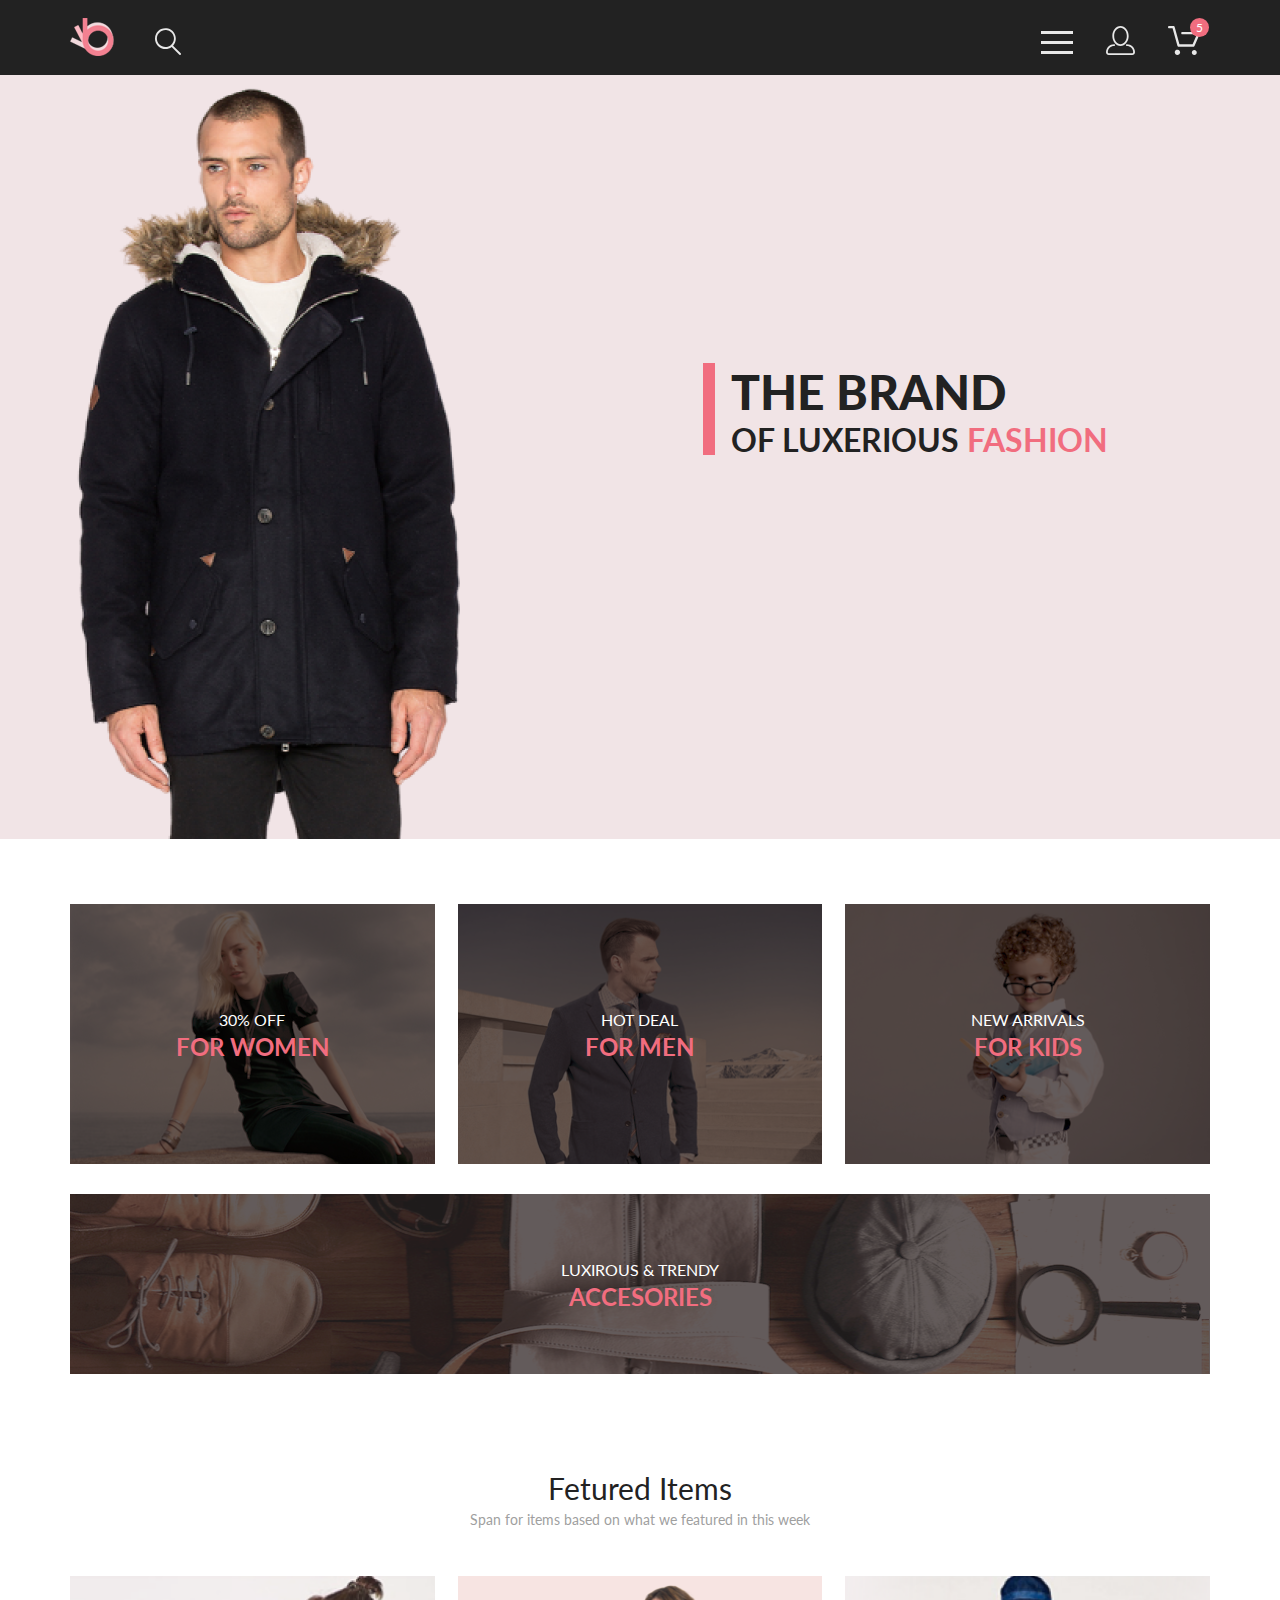
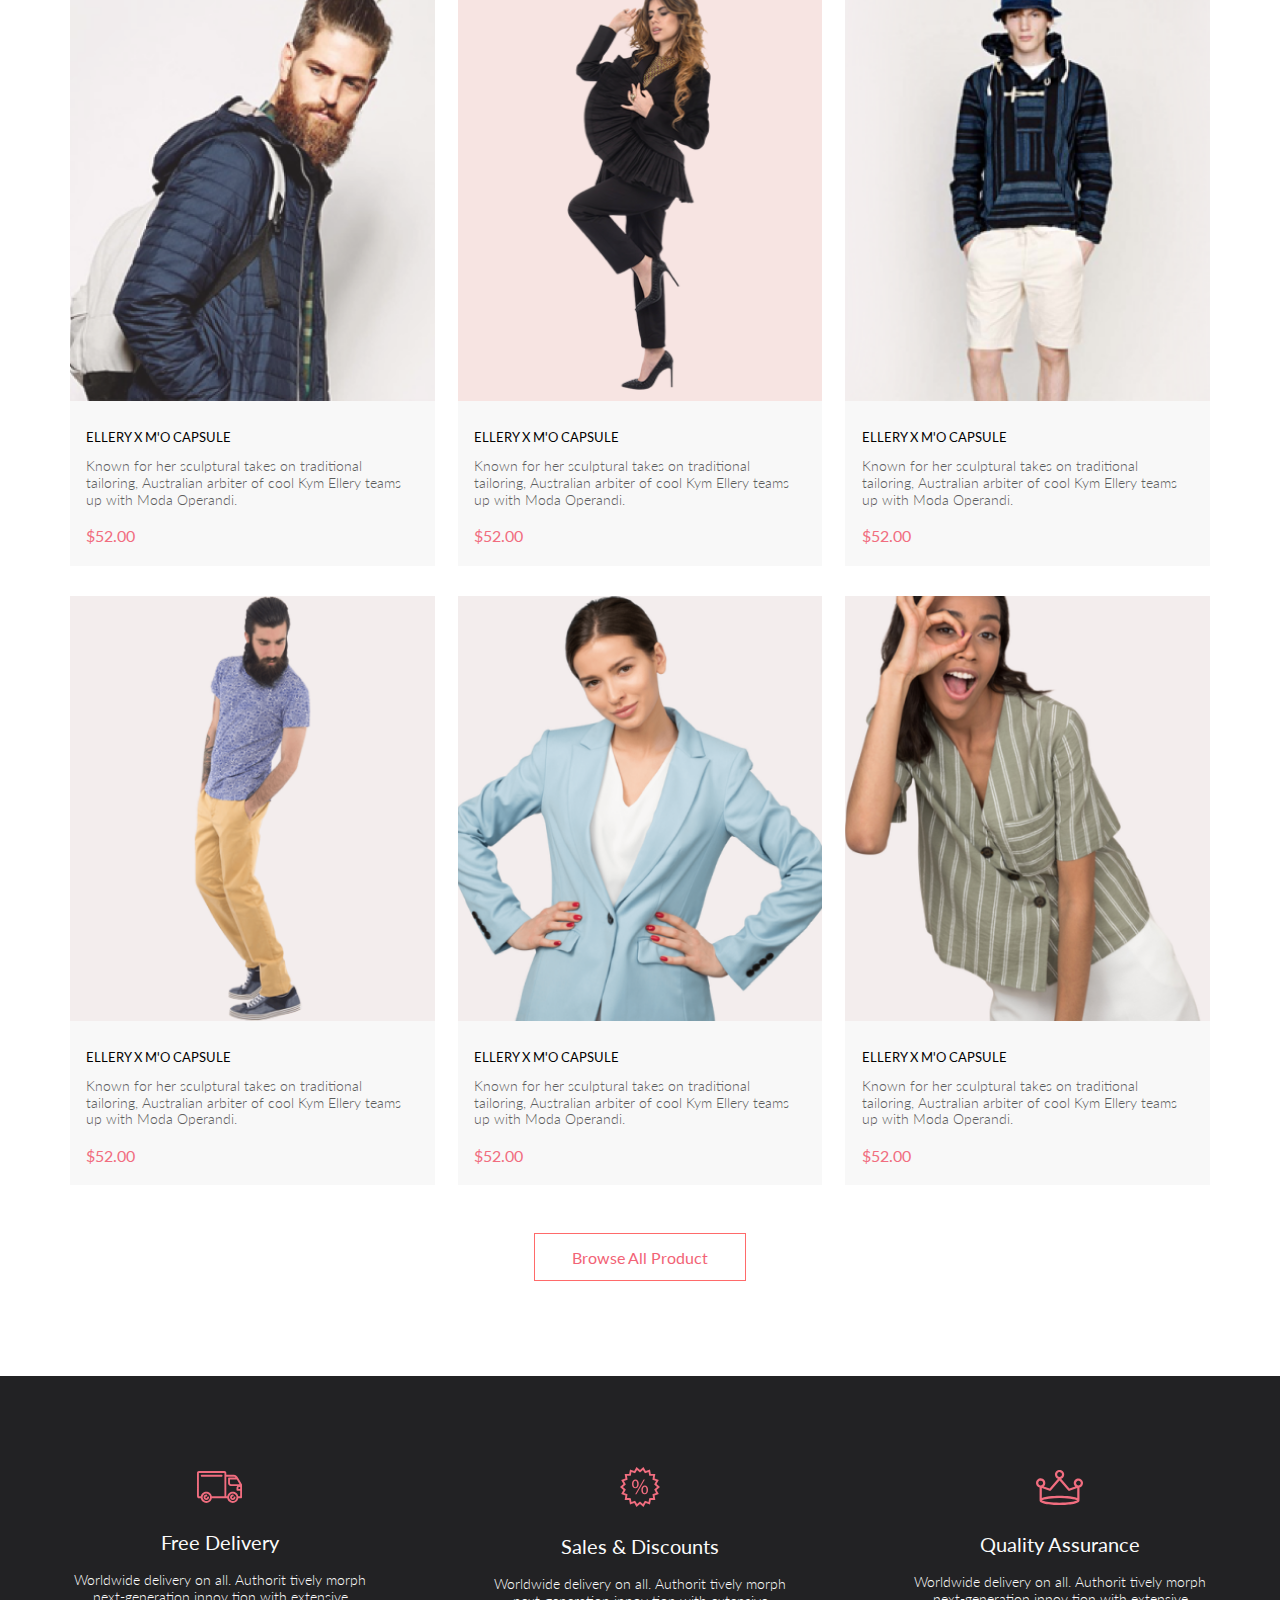
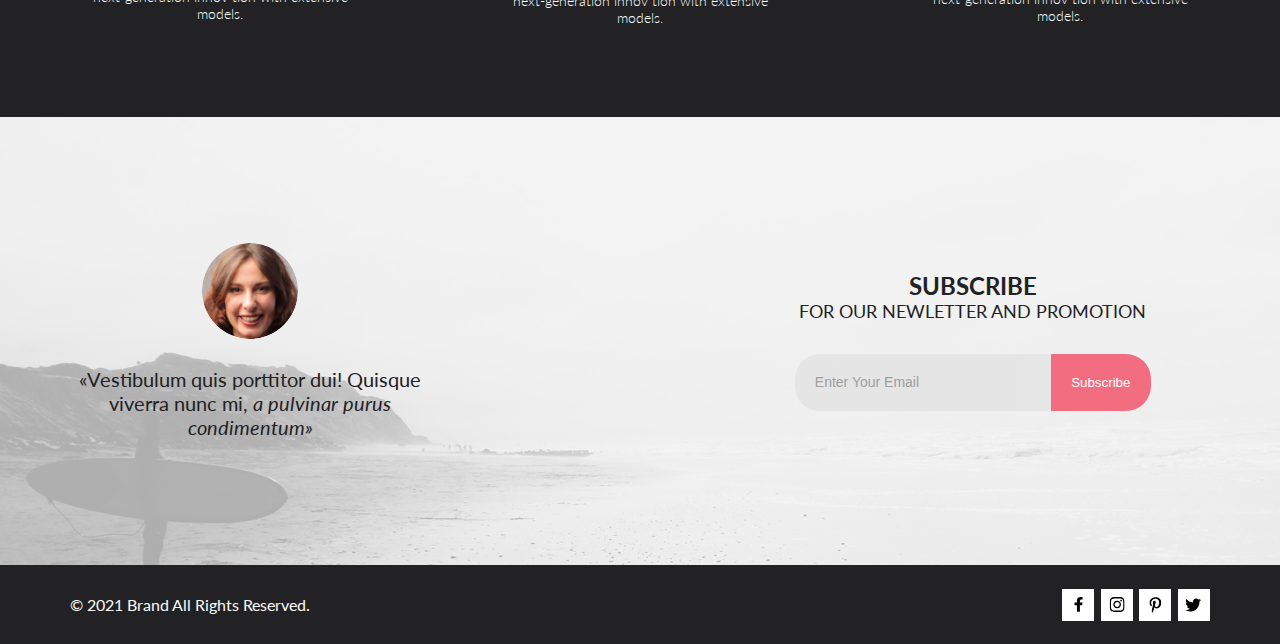
==== commit 1e22cbfd: "dz-7" ====
--- a/index.html
+++ b/index.html
@@ -127,27 +127,24 @@
             </div>
         </div>
     </header>
-    <main class="content">
-        <div class="content-banner">
-            <section class="banner center">
-                <div class="banner-photo">
-                    <img class="banner-photo-png" src="img/banner.png" alt="banner-photo" height="764">
-                </div>
+    <div class="content">
+        <section class="content-banner">
+            <div class="banner center">
                 <header class="banner-header">
-                    <div class="banner-header-wrp">
-                        <h1 class="banner-title">the brand</h1>
-                        <h2 class="banner-subtitle">of luxerious <span>fashion</span></h2>
-                    </div>
+                    <h1 class="banner-title">the brand</h1>
+                    <h2 class="banner-subtitle">of luxerious <span class="banner-subtitle-pink">fashion</span></h2>
                 </header>
-            </section>
-        </div>
-        <div class="content-categories">
-            <section class="categories center">
-                <h3 class="categories-wrp-1">
+            </div>
+        </section>
+        <section class="content-categories">
+            <div class="categories center">
+                <div class="categories-wrp">
+
                     <a href="#" class="categories-item">
                         <span class="categories-item-title">30% off</span>
                         <span class="categories-item-subtitle">for women</span>
                     </a>
+
                     <a href="#" class="categories-item">
                         <span class="categories-item-title">hot deal</span>
                         <span class="categories-item-subtitle">for men</span>
@@ -160,9 +157,9 @@
                         <span class="categories-item-title">luxirous &amp;&nbsp;trendy</span>
                         <span class="categories-item-subtitle">accesories</span>
                     </a>
-                </h3>
-            </section>
-        </div>
+                </div>
+            </div>
+        </section>
         <div class="content-products">
             <section class="products center">
                 <h3 class="products-title">fetured items</h3>
@@ -351,7 +348,7 @@
                         </svg>
                     </a>
                     <span class="advantage-item-title">Quality assurance</span>
-                    <p class="advantage-item-txt">Worldwide delivery on&nbsp;all. Authorit tively morph
+                    <p class="advantage-item-txt ">Worldwide delivery on&nbsp;all. Authorit tively morph
                         next-generation
                         innov
                         tion with extensive models.
@@ -359,7 +356,7 @@
                 </article>
             </section>
         </div>
-    </main>
+    </div>
     <footer>
         <div class="content-subscrible">
             <section class="subscribe center">
--- a/css/style.css
+++ b/css/style.css
@@ -6,7 +6,7 @@
 }
 
 body {
-  font-family: "lato";
+  font-family: "lato", sans-serif;
   font-style: normal;
   width: 100%;
 }
@@ -57,10 +57,6 @@
   -webkit-box-align: end;
       -ms-flex-align: end;
           align-items: flex-end;
-}
-
-.header-right {
-  margin-right: 9.5px;
 }
 
 .page-header-logo {
@@ -316,11 +312,11 @@
 }
 
 .menu-sublist-item:hover a {
-  text-decoration: underline;
+  color: #f16d7f;
 }
 
 .menu-sublist-item:active a {
-  text-decoration: none;
+  color: #000000;
 }
 
 .account-icon-btn {
@@ -348,7 +344,7 @@
   display: flex;
   width: 32px;
   height: 29px;
-  margin: 26px 0 20px 0;
+  margin: 26px 10px 20px 0;
   position: relative;
 }
 
@@ -394,6 +390,7 @@
 }
 
 .content-banner {
+  width: 100%;
   background-color: #f1e4e6;
 }
 
@@ -403,33 +400,33 @@
 }
 
 .banner {
+  display: -webkit-box;
+  display: -ms-flexbox;
+  display: flex;
+  -webkit-box-pack: center;
+      -ms-flex-pack: center;
+          justify-content: center;
+  -webkit-box-align: center;
+      -ms-flex-align: center;
+          align-items: center;
   min-height: 764px;
-}
-
-.banner-photo {
-  position: relative;
-}
-
-.banner-photo-png {
-  position: absolute;
-  bottom: 0px;
-  left: -230px;
-  -webkit-animation: kenburns-bottom 0.8s ease-out both;
-          animation: kenburns-bottom 0.8s ease-out both;
+  background-image: url("../img/banner.png");
+  background-repeat: no-repeat;
+  background-size: contain;
+  background-position-x: -218px;
+  background-position-y: bottom;
 }
 
 .banner-header {
-  margin-top: 290px;
-}
-
-.banner-header-wrp {
-  margin-right: 100px;
   text-transform: uppercase;
   color: #222222;
+  margin: 0 0 8% 49%;
   position: relative;
-}
-
-.banner-header-wrp::before {
+  -webkit-animation: scale-up-ver-center 0.6s cubic-bezier(0.39, 0.575, 0.565, 1) both;
+          animation: scale-up-ver-center 0.6s cubic-bezier(0.39, 0.575, 0.565, 1) both;
+}
+
+.banner-header::before {
   content: "";
   display: block;
   width: 12px;
@@ -438,8 +435,6 @@
   position: absolute;
   top: -1;
   left: -28px;
-  -webkit-animation: scale-up-ver-center 0.6s cubic-bezier(0.39, 0.575, 0.565, 1) both;
-          animation: scale-up-ver-center 0.6s cubic-bezier(0.39, 0.575, 0.565, 1) both;
 }
 
 .banner-title {
@@ -452,7 +447,8 @@
           animation: tracking-in-expand-fwd-top 0.8s cubic-bezier(0.215, 0.61, 0.355, 1) both;
 }
 
-.banner-subtitle {
+.banner-subtitle,
+.banner-subtitle-pink {
   font-weight: 700;
   font-size: 32px;
   line-height: 38.4px;
@@ -462,27 +458,16 @@
           animation: text-focus-in 0.6s cubic-bezier(0.55, 0.085, 0.68, 0.53) both;
 }
 
-.banner-subtitle span {
+.banner-subtitle-pink {
   color: #f16d7f;
 }
 
 /******************categories*****************/
 .categories {
-  display: -webkit-box;
-  display: -ms-flexbox;
-  display: flex;
-  -webkit-box-pack: center;
-      -ms-flex-pack: center;
-          justify-content: center;
-  -webkit-box-align: start;
-      -ms-flex-align: start;
-          align-items: flex-start;
-  -ms-flex-wrap: wrap;
-      flex-wrap: wrap;
   margin: 65px auto 96px auto;
 }
 
-.categories-wrp-1 {
+.categories-wrp {
   display: -webkit-box;
   display: -ms-flexbox;
   display: flex;
@@ -507,10 +492,10 @@
       align-content: center;
   -ms-flex-wrap: wrap;
       flex-wrap: wrap;
-  width: 360px;
+  width: 32%;
   min-height: 260px;
   background-repeat: no-repeat;
-  background-size: contain;
+  background-size: cover;
   background-position: center;
   background-color: rgba(33, 22, 22, 0.7);
   background-blend-mode: darken;
@@ -529,10 +514,12 @@
 
 .categories-item:nth-child(1) {
   background-image: url(../img/categories-item-1.png);
+  margin-right: 2%;
 }
 
 .categories-item:nth-child(2) {
   background-image: url(../img/categories-item-2.png);
+  margin-right: 2%;
 }
 
 .categories-item:nth-child(3) {
@@ -617,9 +604,11 @@
 
 .products-flex-item {
   background-color: #f8f8f8;
-  width: 360px;
+  -ms-flex-preferred-size: 32%;
+      flex-basis: 32%;
   position: relative;
   margin-bottom: 30px;
+  margin-right: 1%;
 }
 
 .products-flex-item:nth-child(4),
@@ -628,6 +617,11 @@
   margin-bottom: 48px;
 }
 
+.products-flex-item:nth-child(3),
+.products-flex-item:nth-child(6) {
+  margin-right: 0;
+}
+
 .products-flex-item:hover {
   -webkit-box-shadow: 0 4px 4px rgba(0, 0, 0, 0.25);
           box-shadow: 0 4px 4px rgba(0, 0, 0, 0.25);
@@ -640,6 +634,7 @@
 
 .products-item-pic {
   width: 100%;
+  height: 100%;
 }
 
 .products-flex-item:hover .products-item-pic {
@@ -679,6 +674,178 @@
   line-height: 19.2px;
   text-transform: none;
   color: #f16d7f;
+}
+
+@media (max-width: 1200px) {
+  .categories-wrp,
+  .products-flex {
+    margin: 0 2%;
+  }
+}
+
+@media (max-width: 768px) {
+  .page-header {
+    min-height: 74px;
+  }
+  .page-header-logo {
+    margin: 18px 41px 19px 32px;
+  }
+  .header-right {
+    margin-right: 41px;
+  }
+  .banner {
+    min-height: 368px;
+    background-position-x: 0;
+  }
+  .banner-title {
+    font-size: 44px;
+    line-height: 53px;
+  }
+  .banner-subtitle,
+  .banner-subtitle-pink {
+    font-weight: 700;
+    font-size: 24px;
+    line-height: 29px;
+  }
+  .categories {
+    margin: 20px 0 154.92px 0;
+  }
+  .categories-item {
+    min-height: 167.62px;
+  }
+  .categories-item:last-child {
+    height: 116px;
+    margin-top: 19.38px;
+  }
+  .products-desc {
+    margin: 0 0 74px 0;
+  }
+  .products-flex {
+    margin: 0 2% 0 2%;
+  }
+  .products-flex-item {
+    -ms-flex-preferred-size: 48%;
+        flex-basis: 48%;
+    margin-bottom: 15px;
+  }
+  .products-flex-item:nth-child(5),
+  .products-flex-item:nth-child(6) {
+    margin-bottom: 33px;
+  }
+  .products-flex-item:nth-child(4) {
+    margin-bottom: 15px;
+  }
+  .products-flex-item:nth-child(6) {
+    margin-right: 1%;
+  }
+  .banner-header::before {
+    top: -5px;
+  }
+}
+
+@media (max-width: 650px) {
+  .banner {
+    background-image: none;
+    margin-left: 5%;
+  }
+  .banner-header {
+    margin: 0;
+  }
+}
+
+@media (max-width: 375px) {
+  .banner {
+    min-height: 363px;
+    margin-left: 10%;
+  }
+  .banner-title {
+    font-size: 38px;
+    line-height: 45px;
+  }
+  .banner-subtitle,
+  .banner-subtitle-pink {
+    font-size: 20px;
+    line-height: 24px;
+  }
+  .banner-header::before {
+    height: 61px;
+    top: 5px;
+    left: -27px;
+  }
+}
+
+@media (max-width: 375px) {
+  .page-header-logo {
+    margin: 18px 41px 19px 16px;
+  }
+  .header-right {
+    margin-right: 0;
+  }
+  .menu-btn {
+    margin: 0 26px 18px 0;
+  }
+  .account-icon-btn {
+    display: none;
+  }
+  .cart-btn {
+    display: none;
+  }
+  .banner {
+    margin-left: 3%;
+  }
+  .categories {
+    margin: 64px 0;
+  }
+  .categories-wrp,
+  .products-flex {
+    margin: 0 4%;
+  }
+  .categories-item {
+    width: 100%;
+    min-height: 343px;
+  }
+  .categories-item:nth-child(1),
+  .categories-item:nth-child(2),
+  .categories-item:nth-child(3),
+  .categories-item:nth-child(4),
+  .categories-item:nth-child(5),
+  .categories-item:nth-child(6) {
+    margin-right: 0;
+    margin-bottom: 32px;
+    min-height: 247px;
+    background-size: cover;
+  }
+  .categories-item:last-child {
+    margin-top: 0;
+    margin-bottom: 0;
+    min-height: 111px;
+  }
+  .products-flex-item {
+    -ms-flex-preferred-size: 100%;
+        flex-basis: 100%;
+    margin-bottom: 16px;
+    margin-right: 0;
+  }
+  .products-flex-cart .products-flex-cart {
+    display: none;
+    position: absolute;
+    top: 188px;
+    -webkit-box-pack: center;
+    -ms-flex-pack: center;
+    justify-content: center;
+    width: 100%;
+    pointer-events: none;
+  }
+  .products-flex-item:nth-child(5) {
+    margin-bottom: 16px;
+  }
+  .products-flex-item:nth-child(6) {
+    margin-bottom: 41px;
+  }
+  .products-btn {
+    width: 211px;
+    min-height: 47px;
+  }
 }
 
 .content-advantage {
@@ -776,6 +943,41 @@
   color: #fbfbfb;
 }
 
+@media (max-width: 768px) {
+  .advantage {
+    -ms-flex-wrap: wrap;
+        flex-wrap: wrap;
+  }
+  .advantage-item {
+    max-width: 100%;
+  }
+  .advantage-item-icon {
+    margin: 48.4px 0 28px 0;
+  }
+  .advantage-item-icon:nth-child(2) {
+    margin: 48.4px 0 19px 0;
+  }
+  .advantage-item-icon:nth-child(3) {
+    margin: 48.4px 0 25px 0;
+  }
+  .advantage-item-txt {
+    display: block;
+    max-width: 340px;
+  }
+  .advantage-item:last-child .advantage-item-txt {
+    padding: 0 0 64px 0;
+  }
+  .advantage {
+    margin-top: 65px;
+  }
+}
+
+@media (max-width: 375px) {
+  .advantage {
+    margin-top: 96.5px;
+  }
+}
+
 footer {
   background-color: #222224;
 }
@@ -883,6 +1085,27 @@
   fill: #ffffff;
 }
 
+@media (max-width: 768px) {
+  .page-footer {
+    padding: 0 32px;
+  }
+}
+
+@media (max-width: 375px) {
+  .page-footer {
+    -webkit-box-orient: vertical;
+    -webkit-box-direction: reverse;
+        -ms-flex-direction: column-reverse;
+            flex-direction: column-reverse;
+  }
+  .page-footer-socials {
+    margin: 43px auto 40px;
+  }
+  .page-footer-txt {
+    padding: 9px;
+  }
+}
+
 .content-subscrible {
   background-image: url(../img/photo-subscribe_1.png);
   background-color: rgba(244, 244, 244, 0.7);
@@ -890,6 +1113,7 @@
   background-position: center;
   background-repeat: no-repeat;
   background-blend-mode: color;
+  background-position: bottom;
 }
 
 .subscribe {
@@ -916,7 +1140,7 @@
 }
 
 .subscribe-info {
-  margin: 0 370px 0 0;
+  margin: 0 32% 0 0;
   width: 100%;
   max-width: 360px;
 }
@@ -1074,6 +1298,65 @@
           box-shadow: 0 4px 4px rgba(0, 0, 0, 0.25);
   -webkit-box-sizing: border-box;
           box-sizing: border-box;
+}
+
+@media (max-width: 768px) {
+  .content-subscrible {
+    background-size: cover;
+    background-position: center;
+    background-repeat: no-repeat;
+    background-blend-mode: color;
+    background-position: 23% 75%;
+    -webkit-box-sizing: border-box;
+            box-sizing: border-box;
+  }
+  .subscribe {
+    -webkit-box-orient: vertical;
+    -webkit-box-direction: normal;
+        -ms-flex-direction: column;
+            flex-direction: column;
+    min-height: 614px;
+  }
+  .subscribe-info {
+    margin: 54px auto 48px;
+    width: 100%;
+    max-width: 360px;
+  }
+  .subscribe-form-subtitle {
+    margin: 0 0 27px 0;
+  }
+  .subscribe-info-txt {
+    min-height: 99px;
+  }
+}
+
+@media (max-width: 375px) {
+  .subscribe {
+    min-height: 550x;
+  }
+  .subscribe-info {
+    margin: 54px auto 59px;
+  }
+  .subscribe-info-txt {
+    font-size: 18px;
+    line-height: 22px;
+  }
+  .subscribe-form-title {
+    line-height: 36.77px;
+  }
+  .subscribe-form-subtitle {
+    font-size: 14px;
+    line-height: 21.45px;
+  }
+  .subscribe-form-email {
+    width: 200px;
+  }
+  .subscribe-form-btn {
+    width: 100px;
+  }
+  .subscribe-form-subtitle {
+    margin: 0 0 22px 0;
+  }
 }
 
 /*******************filter*******************/
@@ -1430,6 +1713,12 @@
   margin: 0 0 30px 0 !important;
 }
 
+.item-catalog:nth-child(7),
+.item-catalog:nth-child(8),
+.item-catalog:nth-child(9) {
+  margin: 0 0 0 0 !important;
+}
+
 /****************pagination-bottom************/
 .pagination {
   display: -webkit-box;
@@ -1448,7 +1737,7 @@
       -ms-flex-direction: row;
           flex-direction: row;
   padding: 0;
-  margin: 0 auto 96px;
+  margin: 48px auto 96px;
   -webkit-box-sizing: border-box;
           box-sizing: border-box;
 }
@@ -1688,8 +1977,7 @@
       -ms-flex-pack: center;
           justify-content: center;
   width: 100%;
-  margin: 0 auto 664px;
-  position: relative;
+  margin: 0 auto 65px;
   -webkit-animation: scale-up-center 0.4s cubic-bezier(0.39, 0.575, 0.565, 1) both;
           animation: scale-up-center 0.4s cubic-bezier(0.39, 0.575, 0.565, 1) both;
 }
@@ -1716,12 +2004,15 @@
           box-sizing: border-box;
   -ms-flex-line-pack: center;
       align-content: center;
-  min-height: 601px;
   width: 100%;
   outline: 1px solid #eaeaea;
-  position: absolute;
-  top: -64px;
   background-color: #ffffff;
+  -webkit-transform: translateY(-65px);
+          transform: translateY(-65px);
+}
+
+.collection-wrp .add-to-cart-btn {
+  margin: 0 auto 65px;
 }
 
 .collection-wrp-link {
@@ -1839,8 +2130,7 @@
       -ms-flex-pack: center;
           justify-content: center;
   width: 100%;
-  margin: 0 auto 664px;
-  position: relative;
+  margin: 0 auto;
 }
 
 .collection-wrp:hover {
@@ -2087,11 +2377,11 @@
   font-weight: 300;
   font-size: 13px;
   line-height: 16px;
-  color: #B1B1B1;
   color: #b1b1b1;
 }
 
-.form-other[type="text"]::-webkit-input-placeholder {
+.form-other[type="text"]::-webkit-input-placeholder,
+.input-cart-form[type="number"]::-webkit-input-placeholder {
   color: #222222;
 }
 
@@ -2776,8 +3066,8 @@
 }
 
 .products-flex-cart-link:hover {
-  -webkit-box-shadow: 0 0 10px #fff;
-          box-shadow: 0 0 10px #fff;
+  -webkit-box-shadow: 0 0 10px #ffffff;
+          box-shadow: 0 0 10px #ffffff;
 }
 
 .products-flex-cart-link:active {
@@ -2872,10 +3162,10 @@
   height: 48px;
   line-height: 48px;
   background-color: #ffffff;
-  border: 1px solid #ff6a6a;
-  -webkit-box-sizing: border-box;
-          box-sizing: border-box;
-  color: #f26376;
+  border: 1px solid #f16d7f;
+  -webkit-box-sizing: border-box;
+          box-sizing: border-box;
+  color: #f16d7f;
   font-weight: 400;
   font-size: 16px;
   line-height: 19.2px;
@@ -2885,7 +3175,7 @@
 
 .add-to-cart-btn svg {
   margin: 0 23px 0 23.5px;
-  fill: #ef5b70;
+  fill: #f16d7f;
   -webkit-transition: fill 1s;
   transition: fill 1s;
 }
@@ -2899,7 +3189,7 @@
 }
 
 .add-to-cart-btn:hover {
-  background-color: #ff6a6a;
+  background-color: #f16d7f;
   color: #ffffff;
   -webkit-box-shadow: 0 4px 4px rgba(0, 0, 0, 0.25);
           box-shadow: 0 4px 4px rgba(0, 0, 0, 0.25);
@@ -2959,14 +3249,21 @@
   font-size: 16px;
   line-height: 19px;
   color: #ffffff;
-  background-color: #F16D7F;
+  background-color: #F16d7f;
   border: none;
 }
 
 .checkout-btn input:hover {
+  color: #ffffff;
+  background-color: #f16d7f;
+  border: 1px solid #f16d7f;
+  -webkit-box-sizing: border-box;
+          box-sizing: border-box;
+}
+
+.checkout-btn-2 input:hover {
   color: #f16d7f;
   background-color: #ffffff;
-  border: 1px solid #f16d7f;
 }
 
 .checkout-btn input:active {
@@ -3005,7 +3302,6 @@
   border: 1px solid #a4a4a4;
   -webkit-box-sizing: border-box;
           box-sizing: border-box;
-  background-color: #FFFFFF;
   background-color: #ffffff;
 }
 
@@ -3038,7 +3334,7 @@
 }
 
 .registration-btn:hover svg {
-  fill: #F16D7F;
+  fill: #f16d7f;
 }
 
 .registration-btn:active svg {
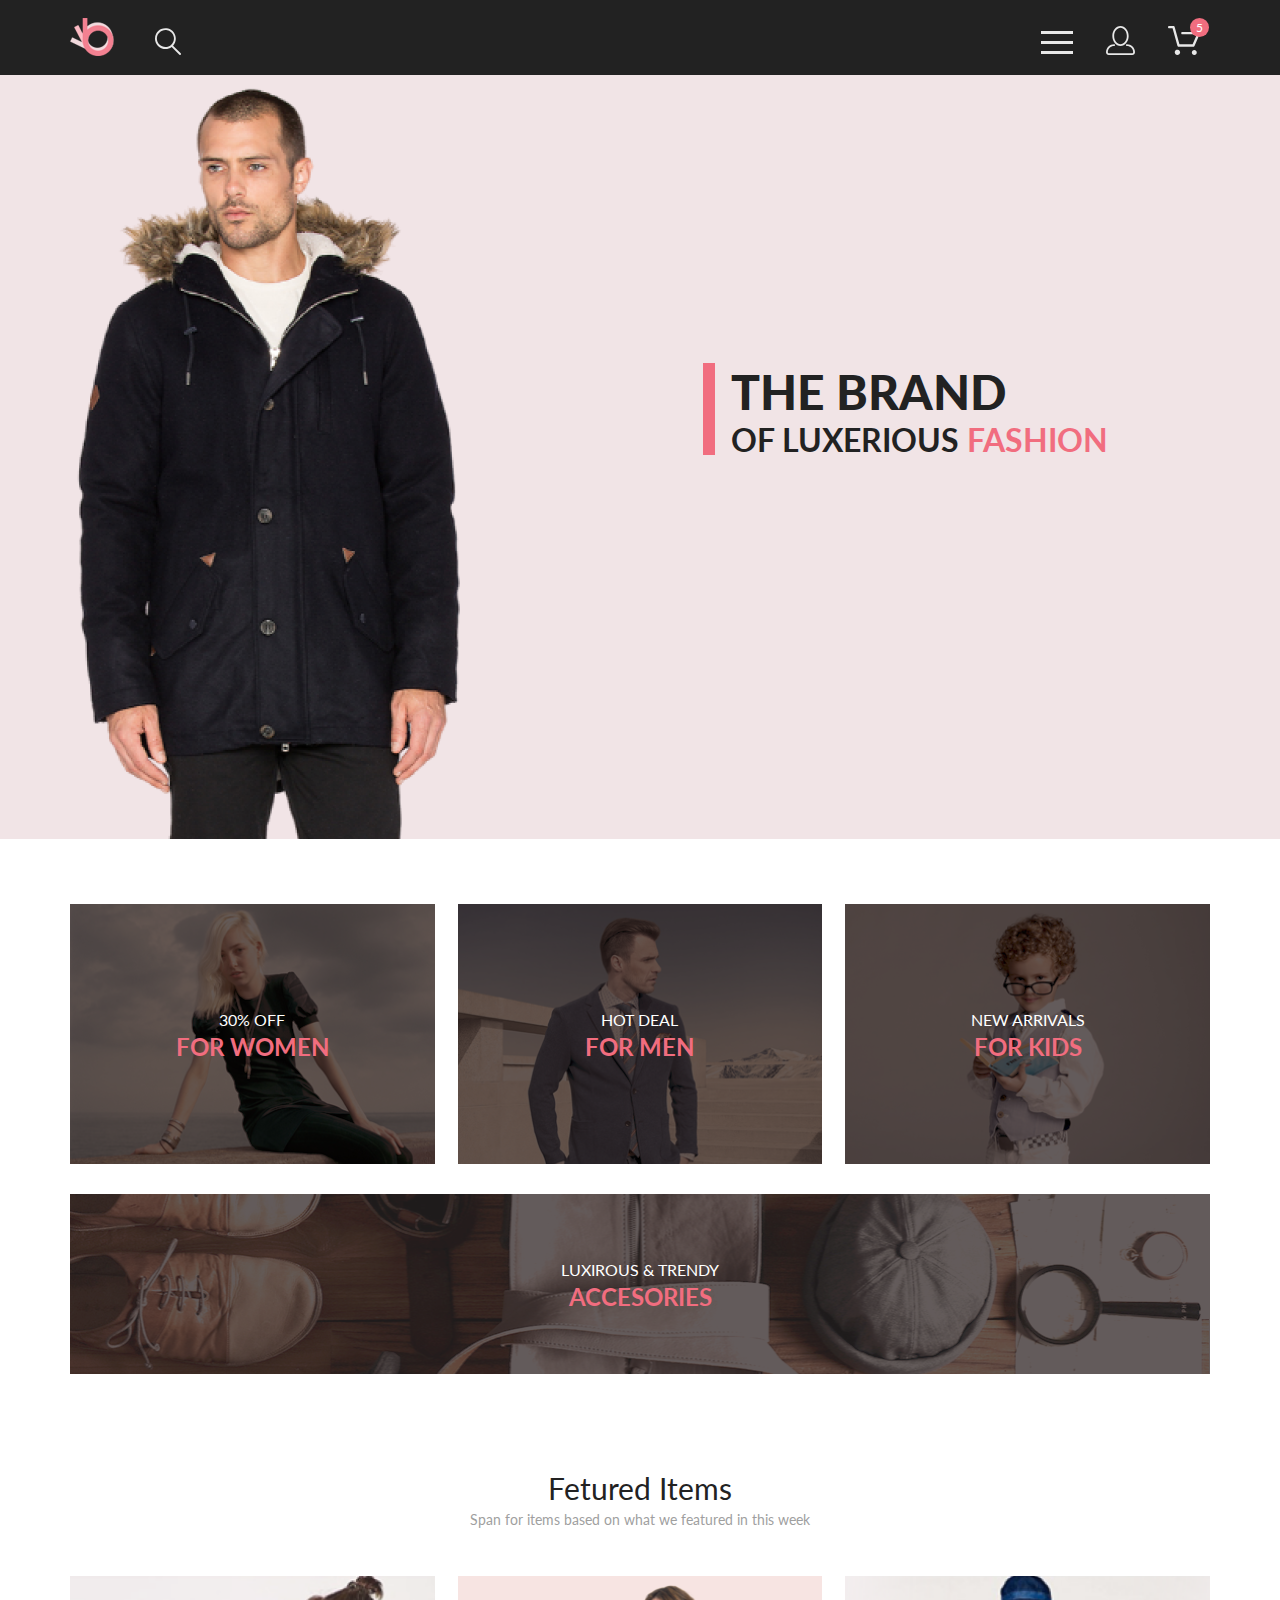
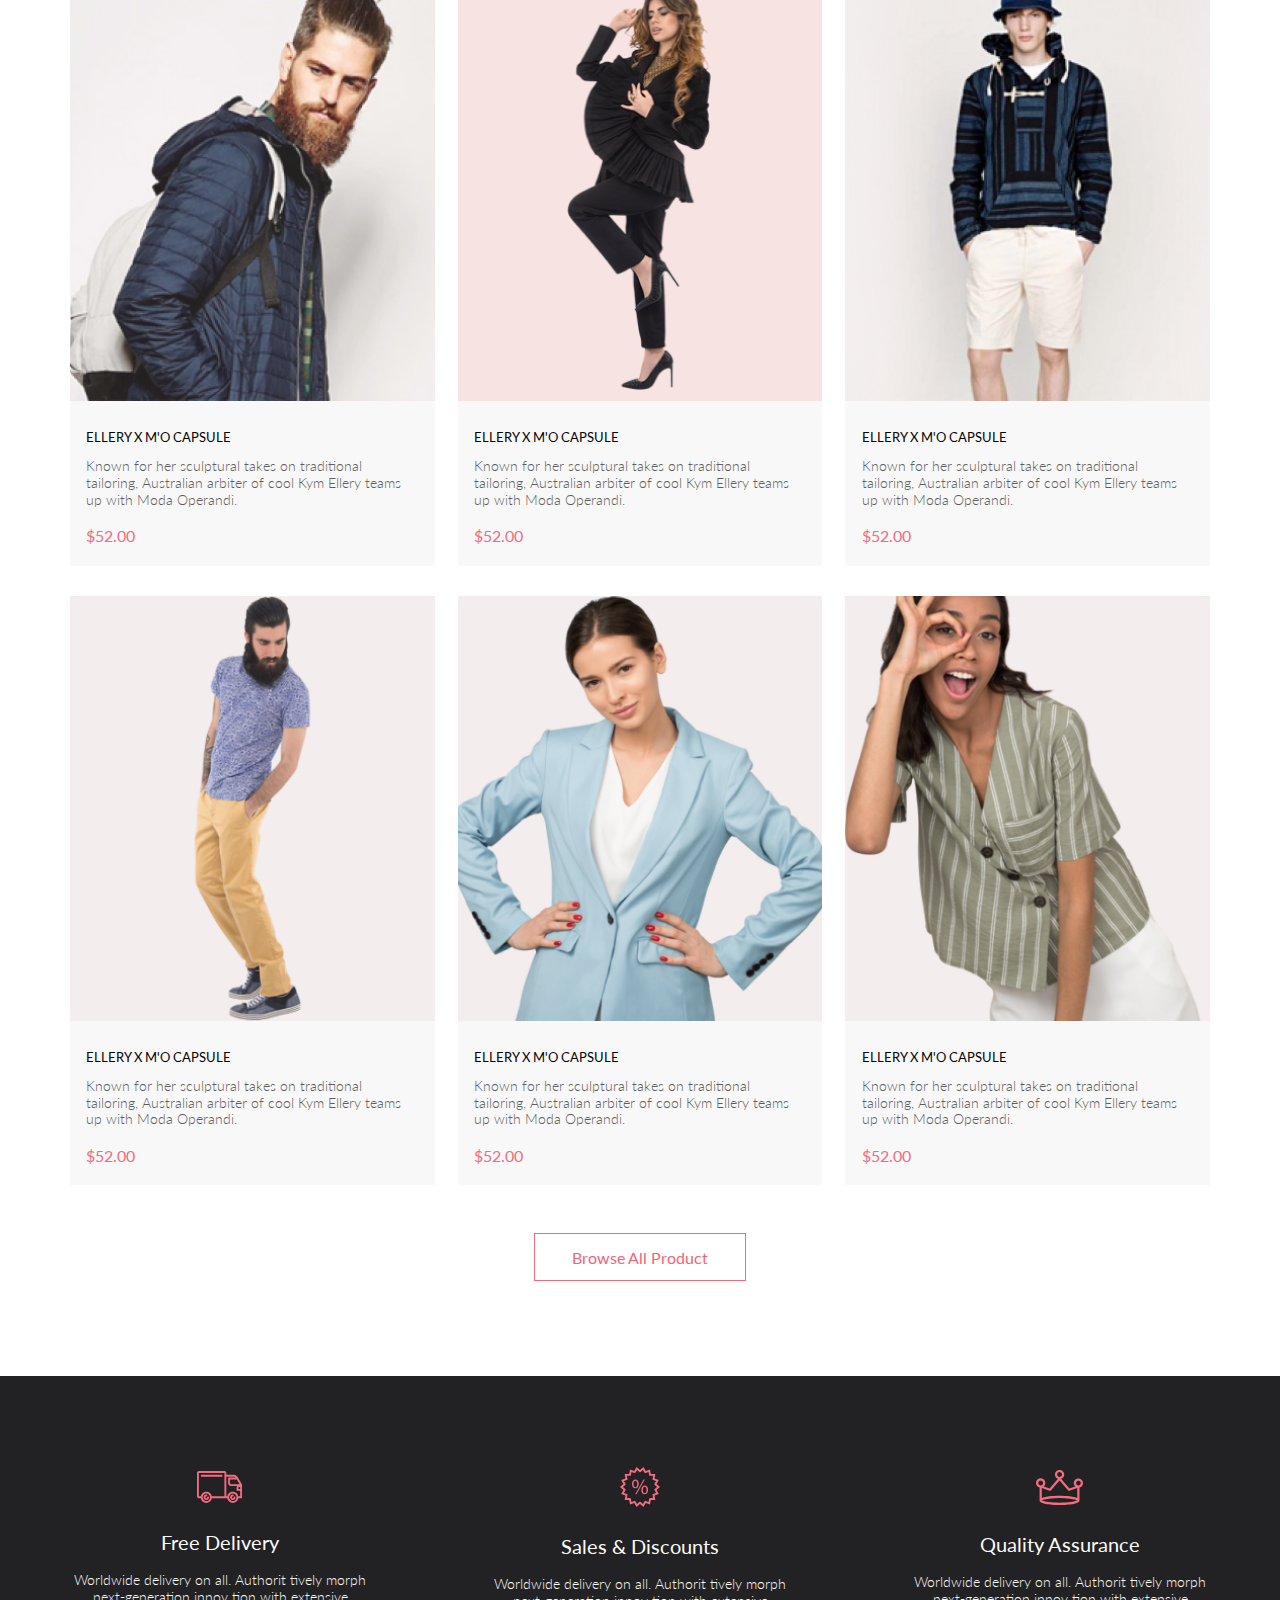
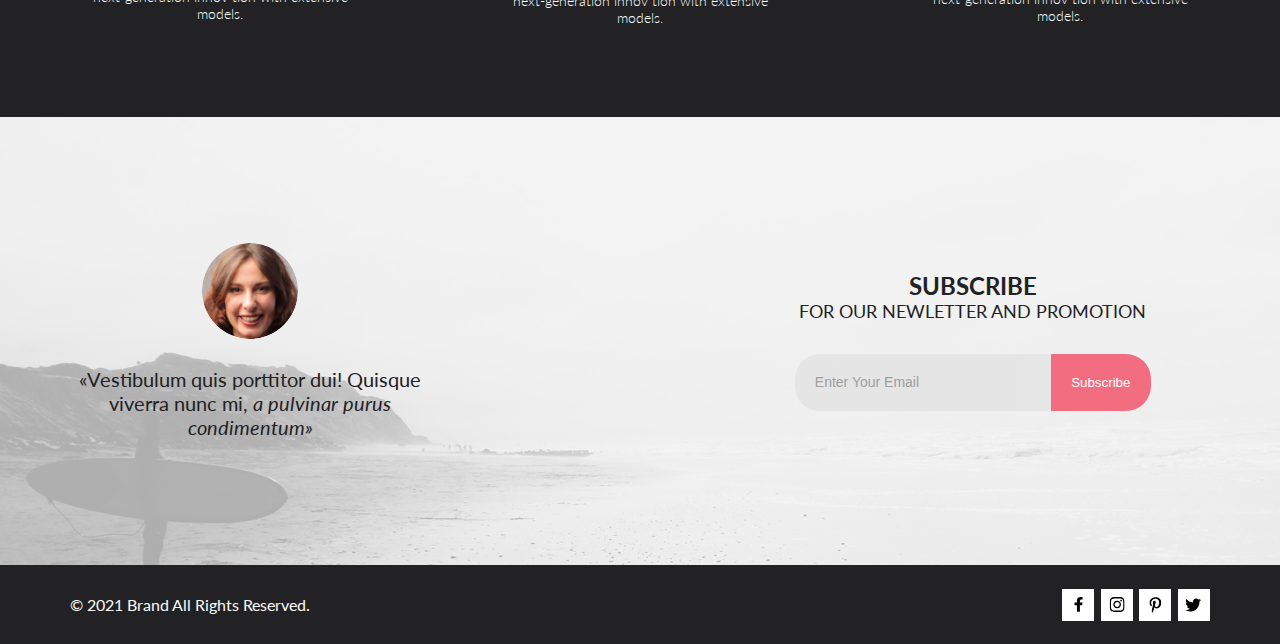
==== commit 07e634a0: "dz-7 - 29.05.22" ====
--- a/index.html
+++ b/index.html
@@ -13,109 +13,110 @@
 </head>
 
 <body>
-    <header class="page-header">
-        <div class="page-header-wrp center">
-            <div class="page-header-wrp-btn">
-                <a href="index.html" class="page-header-logo">
-                    <img src="img/logo.png" alt="logo" height="38">
-                </a>
-                <form action="catalog.html" class="page-header-search">
-                    <input class="page-header-search-btn" id="search-btn" type="search" placeholder="for men">
-                    <label for="search-btn">
-                        <svg class="search-btn-svg" width="27" height="28" viewBox="0 0 27 28"
-                            xmlns="http://www.w3.org/2000/svg">
+    <div class="wrapper">
+        <header class="page-header">
+            <div class="page-header-wrp center">
+                <div class="page-header-wrp-btn">
+                    <a href="index.html" class="page-header-logo">
+                        <img src="img/logo.png" alt="logo" height="38">
+                    </a>
+                    <form action="catalog.html" class="page-header-search">
+                        <input class="page-header-search-btn" id="search-btn" type="search" placeholder="for men">
+                        <label for="search-btn">
+                            <svg class="search-btn-svg" width="27" height="28" viewBox="0 0 27 28"
+                                xmlns="http://www.w3.org/2000/svg">
+                                <path
+                                    d="M19.0596 17.6259C20.6713 15.8658 21.6282 13.6048 21.7698 11.2225C21.9113 8.84018 21.2288 6.48173 19.8369 4.54318C18.445 2.60463 16.4285 1.20404 14.126 0.576619C11.8234 -0.0508009 9.3751 0.13316 7.19217 1.09761C5.00923 2.06205 3.22463 3.74825 2.13804 5.87302C1.05145 7.9978 0.729054 10.4318 1.225 12.7661C1.72094 15.1005 3.00501 17.1932 4.86158 18.6927C6.71814 20.1922 9.03413 21.0072 11.4206 21.0009C13.673 21.004 15.8645 20.27 17.6606 18.9109L25.4086 26.7179C25.4941 26.807 25.5965 26.8781 25.7099 26.927C25.8232 26.9759 25.9452 27.0017 26.0686 27.0029C26.1923 27.0033 26.3148 26.9782 26.4283 26.9292C26.5419 26.8801 26.6441 26.8082 26.7286 26.7179C26.9025 26.537 26.9997 26.2958 26.9997 26.0449C26.9997 25.794 26.9025 25.5528 26.7286 25.3719L19.0596 17.6259ZM2.88662 10.5009C2.89946 8.81563 3.41094 7.17187 4.35659 5.77685C5.30224 4.38183 6.63972 3.29801 8.20044 2.662C9.76115 2.02599 11.4752 1.86627 13.1266 2.20298C14.7779 2.53969 16.2926 3.35775 17.4797 4.55404C18.6668 5.75033 19.4732 7.27129 19.7972 8.92519C20.1212 10.5791 19.9483 12.2919 19.3002 13.8476C18.6522 15.4034 17.5581 16.7325 16.1559 17.6674C14.7536 18.6023 13.1059 19.1011 11.4206 19.1009C9.14916 19.0901 6.97482 18.1784 5.37484 16.566C3.77486 14.9537 2.87998 12.7724 2.88662 10.5009Z" />
+                            </svg>
+                        </label>
+                    </form>
+                </div>
+                <div class="page-header-wrp-btn header-right">
+                    <nav class="menu">
+                        <label class="menu-btn" for="menu-switch">
+                            <span></span>
+                        </label>
+                        <input id="menu-switch" type="checkbox">
+                        <ul class="menu-list">
+                            <li><a href="#" class="menu-list-close-btn"></a>
+                                <span class="menu-list-title">menu</span>
+                            </li>
+                            <li class="menu-list-item">
+                                <a href="#">man</a>
+                                <ul class="menu-sublist">
+                                    <li class="menu-sublist-item">
+                                        <a href="#">accessories</a>
+                                    </li>
+                                    <li class="menu-sublist-item">
+                                        <a href="#">bags</a>
+                                    </li>
+                                    <li class="menu-sublist-item">
+                                        <a href="#">denim</a>
+                                    </li>
+                                    <li class="menu-sublist-item">
+                                        <a href="#">t-shirts</a>
+                                    </li>
+                                </ul>
+                            </li>
+                            <li class="menu-list-item">
+                                <a href="#">woman</a>
+                                <ul class="menu-sublist">
+                                    <li class="menu-sublist-item">
+                                        <a href="#">accessories</a>
+                                    </li>
+                                    <li class="menu-sublist-item">
+                                        <a href="#">jackets &amp;&nbsp;coats</a>
+                                    </li>
+                                    <li class="menu-sublist-item">
+                                        <a href="#">polos</a>
+                                    </li>
+                                    <li class="menu-sublist-item">
+                                        <a href="#">t-shirts</a>
+                                    </li>
+                                    <li class="menu-sublist-item">
+                                        <a href="#">shirts</a>
+                                    </li>
+                                </ul>
+                            </li>
+                            <li class="menu-list-item">
+                                <a href="#">kids</a>
+                                <ul class="menu-sublist">
+                                    <li class="menu-sublist-item">
+                                        <a href="#">accessories</a>
+                                    </li>
+                                    <li class="menu-sublist-item">
+                                        <a href="#">jackets &amp;&nbsp;coats</a>
+                                    </li>
+                                    <li class="menu-sublist-item">
+                                        <a href="#">polos</a>
+                                    </li>
+                                    <li class="menu-sublist-item">
+                                        <a href="#">t-shirts</a>
+                                    </li>
+                                    <li class="menu-sublist-item">
+                                        <a href="#">shirts</a>
+                                    </li>
+                                    <li class="menu-sublist-item">
+                                        <a href="#">bags</a>
+                                    </li>
+                                </ul>
+                            </li>
+                        </ul>
+                    </nav>
+                    <a href="registration.html" class="account-icon-btn">
+                        <svg width="29" height="29" viewBox="0 0 29 29" xmlns="http://www.w3.org/2000/svg">
                             <path
-                                d="M19.0596 17.6259C20.6713 15.8658 21.6282 13.6048 21.7698 11.2225C21.9113 8.84018 21.2288 6.48173 19.8369 4.54318C18.445 2.60463 16.4285 1.20404 14.126 0.576619C11.8234 -0.0508009 9.3751 0.13316 7.19217 1.09761C5.00923 2.06205 3.22463 3.74825 2.13804 5.87302C1.05145 7.9978 0.729054 10.4318 1.225 12.7661C1.72094 15.1005 3.00501 17.1932 4.86158 18.6927C6.71814 20.1922 9.03413 21.0072 11.4206 21.0009C13.673 21.004 15.8645 20.27 17.6606 18.9109L25.4086 26.7179C25.4941 26.807 25.5965 26.8781 25.7099 26.927C25.8232 26.9759 25.9452 27.0017 26.0686 27.0029C26.1923 27.0033 26.3148 26.9782 26.4283 26.9292C26.5419 26.8801 26.6441 26.8082 26.7286 26.7179C26.9025 26.537 26.9997 26.2958 26.9997 26.0449C26.9997 25.794 26.9025 25.5528 26.7286 25.3719L19.0596 17.6259ZM2.88662 10.5009C2.89946 8.81563 3.41094 7.17187 4.35659 5.77685C5.30224 4.38183 6.63972 3.29801 8.20044 2.662C9.76115 2.02599 11.4752 1.86627 13.1266 2.20298C14.7779 2.53969 16.2926 3.35775 17.4797 4.55404C18.6668 5.75033 19.4732 7.27129 19.7972 8.92519C20.1212 10.5791 19.9483 12.2919 19.3002 13.8476C18.6522 15.4034 17.5581 16.7325 16.1559 17.6674C14.7536 18.6023 13.1059 19.1011 11.4206 19.1009C9.14916 19.0901 6.97482 18.1784 5.37484 16.566C3.77486 14.9537 2.87998 12.7724 2.88662 10.5009Z" />
-                        </svg>
-                    </label>
-                </form>
-            </div>
-            <div class="page-header-wrp-btn header-right">
-                <nav class="menu">
-                    <label class="menu-btn" for="menu-switch">
-                        <span></span>
-                    </label>
-                    <input id="menu-switch" type="checkbox">
-                    <ul class="menu-list">
-                        <li><a href="#" class="menu-list-close-btn"></a>
-                            <span class="menu-list-title">menu</span>
-                        </li>
-                        <li class="menu-list-item">
-                            <a href="#">man</a>
-                            <ul class="menu-sublist">
-                                <li class="menu-sublist-item">
-                                    <a href="#">accessories</a>
-                                </li>
-                                <li class="menu-sublist-item">
-                                    <a href="#">bags</a>
-                                </li>
-                                <li class="menu-sublist-item">
-                                    <a href="#">denim</a>
-                                </li>
-                                <li class="menu-sublist-item">
-                                    <a href="#">t-shirts</a>
-                                </li>
-                            </ul>
-                        </li>
-                        <li class="menu-list-item">
-                            <a href="#">woman</a>
-                            <ul class="menu-sublist">
-                                <li class="menu-sublist-item">
-                                    <a href="#">accessories</a>
-                                </li>
-                                <li class="menu-sublist-item">
-                                    <a href="#">jackets &amp;&nbsp;coats</a>
-                                </li>
-                                <li class="menu-sublist-item">
-                                    <a href="#">polos</a>
-                                </li>
-                                <li class="menu-sublist-item">
-                                    <a href="#">t-shirts</a>
-                                </li>
-                                <li class="menu-sublist-item">
-                                    <a href="#">shirts</a>
-                                </li>
-                            </ul>
-                        </li>
-                        <li class="menu-list-item">
-                            <a href="#">kids</a>
-                            <ul class="menu-sublist">
-                                <li class="menu-sublist-item">
-                                    <a href="#">accessories</a>
-                                </li>
-                                <li class="menu-sublist-item">
-                                    <a href="#">jackets &amp;&nbsp;coats</a>
-                                </li>
-                                <li class="menu-sublist-item">
-                                    <a href="#">polos</a>
-                                </li>
-                                <li class="menu-sublist-item">
-                                    <a href="#">t-shirts</a>
-                                </li>
-                                <li class="menu-sublist-item">
-                                    <a href="#">shirts</a>
-                                </li>
-                                <li class="menu-sublist-item">
-                                    <a href="#">bags</a>
-                                </li>
-                            </ul>
-                        </li>
-                    </ul>
-                </nav>
-                <a href="registration.html" class="account-icon-btn">
-                    <svg width="29" height="29" viewBox="0 0 29 29" xmlns="http://www.w3.org/2000/svg">
-                        <path
-                            d="M14.5 19.937C19 19.937 22.656 15.464 22.656 9.968C22.656 4.472 19 0 14.5 0C13.3631 0.0217413 12.2463 0.303398 11.2351 0.823397C10.2239 1.34339 9.34507 2.08794 8.66602 3C7.12663 4.99573 6.30819 7.45381 6.34399 9.974C6.34399 15.465 10 19.937 14.5 19.937ZM14.5 1.813C18 1.813 20.844 5.472 20.844 9.969C20.844 14.466 17.998 18.125 14.5 18.125C11.002 18.125 8.15603 14.465 8.15503 9.969C8.15403 5.473 11 1.813 14.5 1.813ZM20.844 18.125C20.6036 18.125 20.373 18.2205 20.203 18.3905C20.033 18.5605 19.9375 18.7911 19.9375 19.0315C19.9375 19.2719 20.033 19.5025 20.203 19.6725C20.373 19.8425 20.6036 19.938 20.844 19.938C22.526 19.9399 24.1386 20.6088 25.3279 21.7982C26.5172 22.9875 27.1861 24.6 27.188 26.282C27.1875 26.5221 27.0918 26.7523 26.922 26.9221C26.7522 27.0918 26.5221 27.1875 26.282 27.188H2.71997C2.47985 27.1875 2.24975 27.0918 2.07996 26.9221C1.91016 26.7523 1.81449 26.5221 1.81396 26.282C1.81608 24.6001 2.48517 22.9877 3.67444 21.7985C4.86371 20.6092 6.47608 19.9401 8.15796 19.938C8.39824 19.938 8.62868 19.8425 8.79858 19.6726C8.96849 19.5027 9.06396 19.2723 9.06396 19.032C9.06396 18.7917 8.96849 18.5613 8.79858 18.3914C8.62868 18.2215 8.39824 18.126 8.15796 18.126C5.99541 18.1279 3.92201 18.9875 2.39258 20.5164C0.863144 22.0453 0.00264777 24.1185 0 26.281C0.000794067 27.0019 0.287502 27.693 0.797241 28.2027C1.30698 28.7125 1.99811 28.9992 2.71899 29H26.282C27.0027 28.9989 27.6936 28.7121 28.2031 28.2024C28.7126 27.6927 28.9992 27.0017 29 26.281C28.9974 24.1187 28.1372 22.0457 26.6083 20.5168C25.0793 18.9878 23.0063 18.1276 20.844 18.125Z" />
-                    </svg>
-                </a>
-                <a href="shopping__cart.html" class="cart-btn">
-                    <svg width="32" height="29" viewBox="0 0 32 29" xmlns="http://www.w3.org/2000/svg">
-                        <path
-                            d="M26.2009 29C25.5532 28.9738 24.9415 28.6948 24.4972 28.2227C24.0529 27.7506 23.8114 27.1232 23.8245 26.475C23.8376 25.8269 24.1043 25.2097 24.5673 24.7559C25.0303 24.3022 25.6527 24.048 26.301 24.048C26.9493 24.048 27.5717 24.3022 28.0347 24.7559C28.4977 25.2097 28.7644 25.8269 28.7775 26.475C28.7906 27.1232 28.549 27.7506 28.1047 28.2227C27.6604 28.6948 27.0488 28.9738 26.401 29H26.2009ZM6.75293 26.32C6.75293 25.79 6.91011 25.2718 7.20459 24.8311C7.49907 24.3904 7.91764 24.0469 8.40735 23.844C8.89705 23.6412 9.43594 23.5881 9.95581 23.6915C10.4757 23.7949 10.9532 24.0502 11.328 24.425C11.7028 24.7998 11.9581 25.2773 12.0615 25.7972C12.1649 26.317 12.1118 26.8559 11.9089 27.3456C11.7061 27.8353 11.3626 28.2539 10.9219 28.5483C10.4812 28.8428 9.96304 29 9.43298 29C9.08087 29.0003 8.73212 28.9311 8.40674 28.7966C8.08136 28.662 7.78569 28.4646 7.53662 28.2158C7.28755 27.9669 7.09001 27.6713 6.9552 27.3461C6.82039 27.0208 6.75098 26.6721 6.75098 26.32H6.75293ZM10.553 20.686C10.2935 20.6868 10.0409 20.6024 9.83411 20.4457C9.62727 20.2891 9.47758 20.0689 9.40796 19.819L4.57495 2.36401H1.18201C0.868521 2.36401 0.567859 2.23947 0.346191 2.01781C0.124523 1.79614 0 1.49549 0 1.18201C0 0.868519 0.124523 0.567873 0.346191 0.346205C0.567859 0.124537 0.868521 5.81268e-06 1.18201 5.81268e-06H5.46301C5.7225 -0.00080736 5.97504 0.0837201 6.18176 0.240568C6.38848 0.397416 6.53784 0.617884 6.60693 0.868006L11.4399 18.323H24.6179L29.001 8.27501H14.401C14.2428 8.27961 14.0854 8.25242 13.9379 8.19507C13.7904 8.13771 13.6559 8.05134 13.5424 7.94108C13.4288 7.83082 13.3386 7.69891 13.277 7.55315C13.2154 7.40739 13.1836 7.25075 13.1836 7.0925C13.1836 6.93426 13.2154 6.77762 13.277 6.63186C13.3386 6.4861 13.4288 6.35419 13.5424 6.24393C13.6559 6.13367 13.7904 6.0473 13.9379 5.98994C14.0854 5.93259 14.2428 5.90541 14.401 5.91001H30.814C31.0097 5.90996 31.2022 5.95866 31.3744 6.05172C31.5465 6.14478 31.6928 6.27926 31.7999 6.44301C31.9078 6.60729 31.9734 6.79569 31.9908 6.99145C32.0083 7.18721 31.9771 7.38424 31.9 7.565L26.495 19.977C26.4026 20.1876 26.251 20.3668 26.0585 20.4927C25.866 20.6186 25.641 20.6858 25.411 20.686H10.553Z" />
-                    </svg>
-                    <span>5</span>
-                </a>
-                <!-- <form action="shopping__cart.html">
+                                d="M14.5 19.937C19 19.937 22.656 15.464 22.656 9.968C22.656 4.472 19 0 14.5 0C13.3631 0.0217413 12.2463 0.303398 11.2351 0.823397C10.2239 1.34339 9.34507 2.08794 8.66602 3C7.12663 4.99573 6.30819 7.45381 6.34399 9.974C6.34399 15.465 10 19.937 14.5 19.937ZM14.5 1.813C18 1.813 20.844 5.472 20.844 9.969C20.844 14.466 17.998 18.125 14.5 18.125C11.002 18.125 8.15603 14.465 8.15503 9.969C8.15403 5.473 11 1.813 14.5 1.813ZM20.844 18.125C20.6036 18.125 20.373 18.2205 20.203 18.3905C20.033 18.5605 19.9375 18.7911 19.9375 19.0315C19.9375 19.2719 20.033 19.5025 20.203 19.6725C20.373 19.8425 20.6036 19.938 20.844 19.938C22.526 19.9399 24.1386 20.6088 25.3279 21.7982C26.5172 22.9875 27.1861 24.6 27.188 26.282C27.1875 26.5221 27.0918 26.7523 26.922 26.9221C26.7522 27.0918 26.5221 27.1875 26.282 27.188H2.71997C2.47985 27.1875 2.24975 27.0918 2.07996 26.9221C1.91016 26.7523 1.81449 26.5221 1.81396 26.282C1.81608 24.6001 2.48517 22.9877 3.67444 21.7985C4.86371 20.6092 6.47608 19.9401 8.15796 19.938C8.39824 19.938 8.62868 19.8425 8.79858 19.6726C8.96849 19.5027 9.06396 19.2723 9.06396 19.032C9.06396 18.7917 8.96849 18.5613 8.79858 18.3914C8.62868 18.2215 8.39824 18.126 8.15796 18.126C5.99541 18.1279 3.92201 18.9875 2.39258 20.5164C0.863144 22.0453 0.00264777 24.1185 0 26.281C0.000794067 27.0019 0.287502 27.693 0.797241 28.2027C1.30698 28.7125 1.99811 28.9992 2.71899 29H26.282C27.0027 28.9989 27.6936 28.7121 28.2031 28.2024C28.7126 27.6927 28.9992 27.0017 29 26.281C28.9974 24.1187 28.1372 22.0457 26.6083 20.5168C25.0793 18.9878 23.0063 18.1276 20.844 18.125Z" />
+                        </svg>
+                    </a>
+                    <a href="shopping__cart.html" class="cart-btn">
+                        <svg width="32" height="29" viewBox="0 0 32 29" xmlns="http://www.w3.org/2000/svg">
+                            <path
+                                d="M26.2009 29C25.5532 28.9738 24.9415 28.6948 24.4972 28.2227C24.0529 27.7506 23.8114 27.1232 23.8245 26.475C23.8376 25.8269 24.1043 25.2097 24.5673 24.7559C25.0303 24.3022 25.6527 24.048 26.301 24.048C26.9493 24.048 27.5717 24.3022 28.0347 24.7559C28.4977 25.2097 28.7644 25.8269 28.7775 26.475C28.7906 27.1232 28.549 27.7506 28.1047 28.2227C27.6604 28.6948 27.0488 28.9738 26.401 29H26.2009ZM6.75293 26.32C6.75293 25.79 6.91011 25.2718 7.20459 24.8311C7.49907 24.3904 7.91764 24.0469 8.40735 23.844C8.89705 23.6412 9.43594 23.5881 9.95581 23.6915C10.4757 23.7949 10.9532 24.0502 11.328 24.425C11.7028 24.7998 11.9581 25.2773 12.0615 25.7972C12.1649 26.317 12.1118 26.8559 11.9089 27.3456C11.7061 27.8353 11.3626 28.2539 10.9219 28.5483C10.4812 28.8428 9.96304 29 9.43298 29C9.08087 29.0003 8.73212 28.9311 8.40674 28.7966C8.08136 28.662 7.78569 28.4646 7.53662 28.2158C7.28755 27.9669 7.09001 27.6713 6.9552 27.3461C6.82039 27.0208 6.75098 26.6721 6.75098 26.32H6.75293ZM10.553 20.686C10.2935 20.6868 10.0409 20.6024 9.83411 20.4457C9.62727 20.2891 9.47758 20.0689 9.40796 19.819L4.57495 2.36401H1.18201C0.868521 2.36401 0.567859 2.23947 0.346191 2.01781C0.124523 1.79614 0 1.49549 0 1.18201C0 0.868519 0.124523 0.567873 0.346191 0.346205C0.567859 0.124537 0.868521 5.81268e-06 1.18201 5.81268e-06H5.46301C5.7225 -0.00080736 5.97504 0.0837201 6.18176 0.240568C6.38848 0.397416 6.53784 0.617884 6.60693 0.868006L11.4399 18.323H24.6179L29.001 8.27501H14.401C14.2428 8.27961 14.0854 8.25242 13.9379 8.19507C13.7904 8.13771 13.6559 8.05134 13.5424 7.94108C13.4288 7.83082 13.3386 7.69891 13.277 7.55315C13.2154 7.40739 13.1836 7.25075 13.1836 7.0925C13.1836 6.93426 13.2154 6.77762 13.277 6.63186C13.3386 6.4861 13.4288 6.35419 13.5424 6.24393C13.6559 6.13367 13.7904 6.0473 13.9379 5.98994C14.0854 5.93259 14.2428 5.90541 14.401 5.91001H30.814C31.0097 5.90996 31.2022 5.95866 31.3744 6.05172C31.5465 6.14478 31.6928 6.27926 31.7999 6.44301C31.9078 6.60729 31.9734 6.79569 31.9908 6.99145C32.0083 7.18721 31.9771 7.38424 31.9 7.565L26.495 19.977C26.4026 20.1876 26.251 20.3668 26.0585 20.4927C25.866 20.6186 25.641 20.6858 25.411 20.686H10.553Z" />
+                        </svg>
+                        <span>5</span>
+                    </a>
+                    <!-- <form action="shopping__cart.html">
                     <button class="cart-btn btn">
                         <svg width="32" height="29" viewBox="0 0 32 29" xmlns="http://www.w3.org/2000/svg">
                             <path
@@ -124,317 +125,318 @@
 
                     </button>
                 </form> -->
+                </div>
+            </div>
+        </header>
+        <div class="content">
+            <section class="content-banner">
+                <div class="banner center">
+                    <header class="banner-header">
+                        <h1 class="banner-title">the brand</h1>
+                        <h2 class="banner-subtitle">of luxerious <span class="banner-subtitle-pink">fashion</span></h2>
+                    </header>
+                </div>
+            </section>
+            <section class="content-categories">
+                <div class="categories center">
+                    <div class="categories-wrp">
+
+                        <a href="#" class="categories-item">
+                            <span class="categories-item-title">30% off</span>
+                            <span class="categories-item-subtitle">for women</span>
+                        </a>
+
+                        <a href="#" class="categories-item">
+                            <span class="categories-item-title">hot deal</span>
+                            <span class="categories-item-subtitle">for men</span>
+                        </a>
+                        <a href="#" class="categories-item">
+                            <span class="categories-item-title">new arrivals</span>
+                            <span class="categories-item-subtitle">for kids</span>
+                        </a>
+                        <a href="#" class="categories-item">
+                            <span class="categories-item-title">luxirous &amp;&nbsp;trendy</span>
+                            <span class="categories-item-subtitle">accesories</span>
+                        </a>
+                    </div>
+                </div>
+            </section>
+            <div class="content-products">
+                <section class="products center">
+                    <h3 class="products-title">fetured items</h3>
+                    <p class="products-desc">Span for items based on what we featured in this week</p>
+                    <div class="products-flex">
+                        <div class="products-flex-item">
+                            <a class="products-flex-item-link" href="product.html">
+                                <img class="products-item-pic" src="img/products-1.png" alt="продукция" height="420">
+                                <div class="products-txt-box">
+                                    <h4 class="products-txt-box-title">ellery x m'o capsule</h4>
+                                    <p class="products-txt-box-desc">Known for her sculptural takes on traditional
+                                        tailoring,
+                                        Australian arbiter of cool Kym Ellery teams up with Moda Operandi.
+                                    </p>
+                                    <p class="products-txt-box-price">$52.00</p>
+                                </div>
+                            </a>
+                            <div class="products-flex-cart">
+                                <a class="products-flex-cart-link" href="#">
+                                    <svg width="27" height="25" viewBox="0 0 27 25" xmlns="http://www.w3.org/2000/svg">
+                                        <path
+                                            d="M21.876 22.2662C21.921 22.2549 21.9423 22.2339 21.96 22.2129C21.9678 22.2037 21.9756 22.1946 21.9835 22.1855C22.02 22.1438 22.0233 22.0553 22.0224 22.0105C22.0092 21.9044 21.9185 21.8315 21.8412 21.8315C21.8375 21.8315 21.8336 21.8317 21.8312 21.8318C21.7531 21.8372 21.6653 21.9409 21.6719 22.0625C21.6813 22.1793 21.7675 22.2662 21.8392 22.2662H21.876ZM8.21954 22.2599C8.31873 22.2599 8.39935 22.1655 8.39935 22.0496C8.39935 21.9341 8.31873 21.8401 8.21954 21.8401C8.12042 21.8401 8.03973 21.9341 8.03973 22.0496C8.03973 22.1655 8.12042 22.2599 8.21954 22.2599ZM21.9995 24.2662C21.9517 24.2662 21.8878 24.2662 21.8392 24.2662C20.7017 24.2662 19.7567 23.3545 19.6765 22.198C19.5964 20.9929 20.4937 19.9183 21.6953 19.8364C21.7441 19.8331 21.7928 19.8315 21.8412 19.8315C22.9799 19.8315 23.9413 20.7324 24.019 21.8884C24.0505 22.4915 23.8741 23.0612 23.4898 23.5012C23.1055 23.9575 22.5764 24.2177 21.9995 24.2662ZM8.21954 24.2599C7.01532 24.2599 6.03973 23.2709 6.03973 22.0496C6.03973 20.8291 7.01532 19.8401 8.21954 19.8401C9.42371 19.8401 10.3994 20.8291 10.3994 22.0496C10.3994 23.2709 9.42371 24.2599 8.21954 24.2599ZM21.1984 17.3938H9.13306C8.70013 17.3938 8.31586 17.1005 8.20331 16.6775L4.27753 2.24768H1.52173C0.993408 2.24768 0.560547 1.80859 0.560547 1.27039C0.560547 0.733032 0.993408 0.292969 1.52173 0.292969H4.99933C5.43134 0.292969 5.81561 0.586304 5.9281 1.01025L9.85394 15.4391H20.5576L24.1144 7.13379H12.2578C11.7286 7.13379 11.2957 6.69373 11.2957 6.15649C11.2957 5.61914 11.7286 5.17908 12.2578 5.17908H25.5886C25.9091 5.17908 26.2141 5.34192 26.3896 5.61914C26.566 5.89539 26.5984 6.23743 26.4697 6.547L22.0795 16.807C21.9193 17.1653 21.5827 17.3938 21.1984 17.3938Z" />
+                                    </svg>
+                                    <p class="products-flex-cart-txt">add <span>to</span> cart</p>
+                                </a>
+                            </div>
+                        </div>
+                        <div class="products-flex-item">
+                            <a class="products-flex-item-link" href="product.html">
+                                <img class="products-item-pic" src="img/products-2.png" alt="продукция" height="420">
+                                <div class="products-txt-box">
+                                    <h4 class="products-txt-box-title">ellery x m'o capsule</h4>
+                                    <p class="products-txt-box-desc">Known for her sculptural takes on traditional
+                                        tailoring,
+                                        Australian arbiter of cool Kym Ellery teams up with Moda Operandi.
+                                    </p>
+                                    <p class="products-txt-box-price">$52.00</p>
+                                </div>
+                            </a>
+                            <div class="products-flex-cart">
+                                <a class="products-flex-cart-link" href="#">
+                                    <svg width="27" height="25" viewBox="0 0 27 25" xmlns="http://www.w3.org/2000/svg">
+                                        <path
+                                            d="M21.876 22.2662C21.921 22.2549 21.9423 22.2339 21.96 22.2129C21.9678 22.2037 21.9756 22.1946 21.9835 22.1855C22.02 22.1438 22.0233 22.0553 22.0224 22.0105C22.0092 21.9044 21.9185 21.8315 21.8412 21.8315C21.8375 21.8315 21.8336 21.8317 21.8312 21.8318C21.7531 21.8372 21.6653 21.9409 21.6719 22.0625C21.6813 22.1793 21.7675 22.2662 21.8392 22.2662H21.876ZM8.21954 22.2599C8.31873 22.2599 8.39935 22.1655 8.39935 22.0496C8.39935 21.9341 8.31873 21.8401 8.21954 21.8401C8.12042 21.8401 8.03973 21.9341 8.03973 22.0496C8.03973 22.1655 8.12042 22.2599 8.21954 22.2599ZM21.9995 24.2662C21.9517 24.2662 21.8878 24.2662 21.8392 24.2662C20.7017 24.2662 19.7567 23.3545 19.6765 22.198C19.5964 20.9929 20.4937 19.9183 21.6953 19.8364C21.7441 19.8331 21.7928 19.8315 21.8412 19.8315C22.9799 19.8315 23.9413 20.7324 24.019 21.8884C24.0505 22.4915 23.8741 23.0612 23.4898 23.5012C23.1055 23.9575 22.5764 24.2177 21.9995 24.2662ZM8.21954 24.2599C7.01532 24.2599 6.03973 23.2709 6.03973 22.0496C6.03973 20.8291 7.01532 19.8401 8.21954 19.8401C9.42371 19.8401 10.3994 20.8291 10.3994 22.0496C10.3994 23.2709 9.42371 24.2599 8.21954 24.2599ZM21.1984 17.3938H9.13306C8.70013 17.3938 8.31586 17.1005 8.20331 16.6775L4.27753 2.24768H1.52173C0.993408 2.24768 0.560547 1.80859 0.560547 1.27039C0.560547 0.733032 0.993408 0.292969 1.52173 0.292969H4.99933C5.43134 0.292969 5.81561 0.586304 5.9281 1.01025L9.85394 15.4391H20.5576L24.1144 7.13379H12.2578C11.7286 7.13379 11.2957 6.69373 11.2957 6.15649C11.2957 5.61914 11.7286 5.17908 12.2578 5.17908H25.5886C25.9091 5.17908 26.2141 5.34192 26.3896 5.61914C26.566 5.89539 26.5984 6.23743 26.4697 6.547L22.0795 16.807C21.9193 17.1653 21.5827 17.3938 21.1984 17.3938Z" />
+                                    </svg>
+                                    <p class="products-flex-cart-txt">add <span>to</span> cart</p>
+                                </a>
+                            </div>
+                        </div>
+                        <div class="products-flex-item">
+                            <a class="products-flex-item-link" href="product.html">
+                                <img class="products-item-pic" src="img/products-3.png" alt="продукция" height="420">
+                                <div class="products-txt-box">
+                                    <h4 class="products-txt-box-title">ellery x m'o capsule</h4>
+                                    <p class="products-txt-box-desc">Known for her sculptural takes on traditional
+                                        tailoring,
+                                        Australian arbiter of cool Kym Ellery teams up with Moda Operandi.
+                                    </p>
+                                    <p class="products-txt-box-price">$52.00</p>
+                                </div>
+                            </a>
+                            <div class="products-flex-cart">
+                                <a class="products-flex-cart-link" href="#">
+                                    <svg width="27" height="25" viewBox="0 0 27 25" xmlns="http://www.w3.org/2000/svg">
+                                        <path
+                                            d="M21.876 22.2662C21.921 22.2549 21.9423 22.2339 21.96 22.2129C21.9678 22.2037 21.9756 22.1946 21.9835 22.1855C22.02 22.1438 22.0233 22.0553 22.0224 22.0105C22.0092 21.9044 21.9185 21.8315 21.8412 21.8315C21.8375 21.8315 21.8336 21.8317 21.8312 21.8318C21.7531 21.8372 21.6653 21.9409 21.6719 22.0625C21.6813 22.1793 21.7675 22.2662 21.8392 22.2662H21.876ZM8.21954 22.2599C8.31873 22.2599 8.39935 22.1655 8.39935 22.0496C8.39935 21.9341 8.31873 21.8401 8.21954 21.8401C8.12042 21.8401 8.03973 21.9341 8.03973 22.0496C8.03973 22.1655 8.12042 22.2599 8.21954 22.2599ZM21.9995 24.2662C21.9517 24.2662 21.8878 24.2662 21.8392 24.2662C20.7017 24.2662 19.7567 23.3545 19.6765 22.198C19.5964 20.9929 20.4937 19.9183 21.6953 19.8364C21.7441 19.8331 21.7928 19.8315 21.8412 19.8315C22.9799 19.8315 23.9413 20.7324 24.019 21.8884C24.0505 22.4915 23.8741 23.0612 23.4898 23.5012C23.1055 23.9575 22.5764 24.2177 21.9995 24.2662ZM8.21954 24.2599C7.01532 24.2599 6.03973 23.2709 6.03973 22.0496C6.03973 20.8291 7.01532 19.8401 8.21954 19.8401C9.42371 19.8401 10.3994 20.8291 10.3994 22.0496C10.3994 23.2709 9.42371 24.2599 8.21954 24.2599ZM21.1984 17.3938H9.13306C8.70013 17.3938 8.31586 17.1005 8.20331 16.6775L4.27753 2.24768H1.52173C0.993408 2.24768 0.560547 1.80859 0.560547 1.27039C0.560547 0.733032 0.993408 0.292969 1.52173 0.292969H4.99933C5.43134 0.292969 5.81561 0.586304 5.9281 1.01025L9.85394 15.4391H20.5576L24.1144 7.13379H12.2578C11.7286 7.13379 11.2957 6.69373 11.2957 6.15649C11.2957 5.61914 11.7286 5.17908 12.2578 5.17908H25.5886C25.9091 5.17908 26.2141 5.34192 26.3896 5.61914C26.566 5.89539 26.5984 6.23743 26.4697 6.547L22.0795 16.807C21.9193 17.1653 21.5827 17.3938 21.1984 17.3938Z" />
+                                    </svg>
+                                    <p class="products-flex-cart-txt">add <span>to</span> cart</p>
+                                </a>
+                            </div>
+                        </div>
+                        <div class="products-flex-item">
+                            <a class="products-flex-item-link" href="product.html">
+                                <img class="products-item-pic" src="img/products-4.png" alt="продукция" height="420">
+                                <div class="products-txt-box">
+                                    <h4 class="products-txt-box-title">ellery x m'o capsule</h4>
+                                    <p class="products-txt-box-desc">Known for her sculptural takes on traditional
+                                        tailoring,
+                                        Australian arbiter of cool Kym Ellery teams up with Moda Operandi.
+                                    </p>
+                                    <p class="products-txt-box-price">$52.00</p>
+                                </div>
+                            </a>
+                            <div class="products-flex-cart">
+                                <a class="products-flex-cart-link" href="#">
+                                    <svg width="27" height="25" viewBox="0 0 27 25" xmlns="http://www.w3.org/2000/svg">
+                                        <path
+                                            d="M21.876 22.2662C21.921 22.2549 21.9423 22.2339 21.96 22.2129C21.9678 22.2037 21.9756 22.1946 21.9835 22.1855C22.02 22.1438 22.0233 22.0553 22.0224 22.0105C22.0092 21.9044 21.9185 21.8315 21.8412 21.8315C21.8375 21.8315 21.8336 21.8317 21.8312 21.8318C21.7531 21.8372 21.6653 21.9409 21.6719 22.0625C21.6813 22.1793 21.7675 22.2662 21.8392 22.2662H21.876ZM8.21954 22.2599C8.31873 22.2599 8.39935 22.1655 8.39935 22.0496C8.39935 21.9341 8.31873 21.8401 8.21954 21.8401C8.12042 21.8401 8.03973 21.9341 8.03973 22.0496C8.03973 22.1655 8.12042 22.2599 8.21954 22.2599ZM21.9995 24.2662C21.9517 24.2662 21.8878 24.2662 21.8392 24.2662C20.7017 24.2662 19.7567 23.3545 19.6765 22.198C19.5964 20.9929 20.4937 19.9183 21.6953 19.8364C21.7441 19.8331 21.7928 19.8315 21.8412 19.8315C22.9799 19.8315 23.9413 20.7324 24.019 21.8884C24.0505 22.4915 23.8741 23.0612 23.4898 23.5012C23.1055 23.9575 22.5764 24.2177 21.9995 24.2662ZM8.21954 24.2599C7.01532 24.2599 6.03973 23.2709 6.03973 22.0496C6.03973 20.8291 7.01532 19.8401 8.21954 19.8401C9.42371 19.8401 10.3994 20.8291 10.3994 22.0496C10.3994 23.2709 9.42371 24.2599 8.21954 24.2599ZM21.1984 17.3938H9.13306C8.70013 17.3938 8.31586 17.1005 8.20331 16.6775L4.27753 2.24768H1.52173C0.993408 2.24768 0.560547 1.80859 0.560547 1.27039C0.560547 0.733032 0.993408 0.292969 1.52173 0.292969H4.99933C5.43134 0.292969 5.81561 0.586304 5.9281 1.01025L9.85394 15.4391H20.5576L24.1144 7.13379H12.2578C11.7286 7.13379 11.2957 6.69373 11.2957 6.15649C11.2957 5.61914 11.7286 5.17908 12.2578 5.17908H25.5886C25.9091 5.17908 26.2141 5.34192 26.3896 5.61914C26.566 5.89539 26.5984 6.23743 26.4697 6.547L22.0795 16.807C21.9193 17.1653 21.5827 17.3938 21.1984 17.3938Z" />
+                                    </svg>
+                                    <p class="products-flex-cart-txt">add <span>to</span> cart</p>
+                                </a>
+                            </div>
+                        </div>
+                        <div class="products-flex-item">
+                            <a class="products-flex-item-link" href="product.html">
+                                <img class="products-item-pic" src="img/products-5.png" alt="продукция" height="420">
+                                <div class="products-txt-box">
+                                    <h4 class="products-txt-box-title">ellery x m'o capsule</h4>
+                                    <p class="products-txt-box-desc">Known for her sculptural takes on traditional
+                                        tailoring,
+                                        Australian arbiter of cool Kym Ellery teams up with Moda Operandi.
+                                    </p>
+                                    <p class="products-txt-box-price">$52.00</p>
+                                </div>
+                            </a>
+                            <div class="products-flex-cart">
+                                <a class="products-flex-cart-link" href="#">
+                                    <svg width="27" height="25" viewBox="0 0 27 25" xmlns="http://www.w3.org/2000/svg">
+                                        <path
+                                            d="M21.876 22.2662C21.921 22.2549 21.9423 22.2339 21.96 22.2129C21.9678 22.2037 21.9756 22.1946 21.9835 22.1855C22.02 22.1438 22.0233 22.0553 22.0224 22.0105C22.0092 21.9044 21.9185 21.8315 21.8412 21.8315C21.8375 21.8315 21.8336 21.8317 21.8312 21.8318C21.7531 21.8372 21.6653 21.9409 21.6719 22.0625C21.6813 22.1793 21.7675 22.2662 21.8392 22.2662H21.876ZM8.21954 22.2599C8.31873 22.2599 8.39935 22.1655 8.39935 22.0496C8.39935 21.9341 8.31873 21.8401 8.21954 21.8401C8.12042 21.8401 8.03973 21.9341 8.03973 22.0496C8.03973 22.1655 8.12042 22.2599 8.21954 22.2599ZM21.9995 24.2662C21.9517 24.2662 21.8878 24.2662 21.8392 24.2662C20.7017 24.2662 19.7567 23.3545 19.6765 22.198C19.5964 20.9929 20.4937 19.9183 21.6953 19.8364C21.7441 19.8331 21.7928 19.8315 21.8412 19.8315C22.9799 19.8315 23.9413 20.7324 24.019 21.8884C24.0505 22.4915 23.8741 23.0612 23.4898 23.5012C23.1055 23.9575 22.5764 24.2177 21.9995 24.2662ZM8.21954 24.2599C7.01532 24.2599 6.03973 23.2709 6.03973 22.0496C6.03973 20.8291 7.01532 19.8401 8.21954 19.8401C9.42371 19.8401 10.3994 20.8291 10.3994 22.0496C10.3994 23.2709 9.42371 24.2599 8.21954 24.2599ZM21.1984 17.3938H9.13306C8.70013 17.3938 8.31586 17.1005 8.20331 16.6775L4.27753 2.24768H1.52173C0.993408 2.24768 0.560547 1.80859 0.560547 1.27039C0.560547 0.733032 0.993408 0.292969 1.52173 0.292969H4.99933C5.43134 0.292969 5.81561 0.586304 5.9281 1.01025L9.85394 15.4391H20.5576L24.1144 7.13379H12.2578C11.7286 7.13379 11.2957 6.69373 11.2957 6.15649C11.2957 5.61914 11.7286 5.17908 12.2578 5.17908H25.5886C25.9091 5.17908 26.2141 5.34192 26.3896 5.61914C26.566 5.89539 26.5984 6.23743 26.4697 6.547L22.0795 16.807C21.9193 17.1653 21.5827 17.3938 21.1984 17.3938Z" />
+                                    </svg>
+                                    <p class="products-flex-cart-txt">add <span>to</span> cart</p>
+                                </a>
+                            </div>
+                        </div>
+                        <div class="products-flex-item">
+                            <a class="products-flex-item-link" href="product.html">
+                                <img class="products-item-pic" src="img/products-6.png" alt="продукция" height="420">
+                                <div class="products-txt-box">
+                                    <h4 class="products-txt-box-title">ellery x m'o capsule</h4>
+                                    <p class="products-txt-box-desc">Known for her sculptural takes on traditional
+                                        tailoring,
+                                        Australian arbiter of cool Kym Ellery teams up with Moda Operandi.
+                                    </p>
+                                    <p class="products-txt-box-price">$52.00</p>
+                                </div>
+                            </a>
+                            <div class="products-flex-cart">
+                                <a class="products-flex-cart-link" href="#">
+                                    <svg width="27" height="25" viewBox="0 0 27 25" xmlns="http://www.w3.org/2000/svg">
+                                        <path
+                                            d="M21.876 22.2662C21.921 22.2549 21.9423 22.2339 21.96 22.2129C21.9678 22.2037 21.9756 22.1946 21.9835 22.1855C22.02 22.1438 22.0233 22.0553 22.0224 22.0105C22.0092 21.9044 21.9185 21.8315 21.8412 21.8315C21.8375 21.8315 21.8336 21.8317 21.8312 21.8318C21.7531 21.8372 21.6653 21.9409 21.6719 22.0625C21.6813 22.1793 21.7675 22.2662 21.8392 22.2662H21.876ZM8.21954 22.2599C8.31873 22.2599 8.39935 22.1655 8.39935 22.0496C8.39935 21.9341 8.31873 21.8401 8.21954 21.8401C8.12042 21.8401 8.03973 21.9341 8.03973 22.0496C8.03973 22.1655 8.12042 22.2599 8.21954 22.2599ZM21.9995 24.2662C21.9517 24.2662 21.8878 24.2662 21.8392 24.2662C20.7017 24.2662 19.7567 23.3545 19.6765 22.198C19.5964 20.9929 20.4937 19.9183 21.6953 19.8364C21.7441 19.8331 21.7928 19.8315 21.8412 19.8315C22.9799 19.8315 23.9413 20.7324 24.019 21.8884C24.0505 22.4915 23.8741 23.0612 23.4898 23.5012C23.1055 23.9575 22.5764 24.2177 21.9995 24.2662ZM8.21954 24.2599C7.01532 24.2599 6.03973 23.2709 6.03973 22.0496C6.03973 20.8291 7.01532 19.8401 8.21954 19.8401C9.42371 19.8401 10.3994 20.8291 10.3994 22.0496C10.3994 23.2709 9.42371 24.2599 8.21954 24.2599ZM21.1984 17.3938H9.13306C8.70013 17.3938 8.31586 17.1005 8.20331 16.6775L4.27753 2.24768H1.52173C0.993408 2.24768 0.560547 1.80859 0.560547 1.27039C0.560547 0.733032 0.993408 0.292969 1.52173 0.292969H4.99933C5.43134 0.292969 5.81561 0.586304 5.9281 1.01025L9.85394 15.4391H20.5576L24.1144 7.13379H12.2578C11.7286 7.13379 11.2957 6.69373 11.2957 6.15649C11.2957 5.61914 11.7286 5.17908 12.2578 5.17908H25.5886C25.9091 5.17908 26.2141 5.34192 26.3896 5.61914C26.566 5.89539 26.5984 6.23743 26.4697 6.547L22.0795 16.807C21.9193 17.1653 21.5827 17.3938 21.1984 17.3938Z" />
+                                    </svg>
+                                    <p class="products-flex-cart-txt">add <span>to</span> cart</p>
+                                </a>
+                            </div>
+                        </div>
+                    </div>
+                    <a href="catalog.html" class="products-btn">
+                        <span class="products-btn-txt">browse all product</span>
+                    </a>
+                    <!-- <form action="product.html" target="_blank">
+                    <button class="products-btn">Browse All Product</button>
+                </form> -->
+                </section>
+            </div>
+            <div class="content-advantage">
+                <section class="advantage center">
+
+                    <article class="advantage-item">
+                        <a href="registration.html">
+                            <svg class="advantage-item-icon" width="46" height="32" viewBox="0 0 46 32"
+                                xmlns="http://www.w3.org/2000/svg">
+                                <path
+                                    d="M30.2873 27.2429H14.8103C14.6031 28.5509 13.936 29.742 12.929 30.6021C11.922 31.4621 10.6411 31.9346 9.31682 31.9346C7.99252 31.9346 6.71166 31.4621 5.70464 30.6021C4.69762 29.742 4.03052 28.5509 3.82332 27.2429H1.88631C1.39149 27.2397 0.918139 27.0404 0.570025 26.6887C0.221911 26.337 0.0274507 25.8618 0.0293142 25.3669V1.87695C0.0271852 1.38195 0.221516 0.906335 0.569658 0.554443C0.917801 0.202551 1.39131 0.00317363 1.88631 0H27.4373C27.9322 0.00317353 28.4056 0.202522 28.7536 0.554443C29.1016 0.906364 29.2957 1.38204 29.2933 1.87695V3.78198H36.4143C36.4947 3.78164 36.5747 3.79208 36.6523 3.81299C38.9523 4.01299 40.1093 5.2129 41.3293 7.2749L44.8883 13.3689C44.9732 13.5136 45.018 13.6782 45.0183 13.8459V26.304C45.0194 26.5515 44.9221 26.7892 44.7479 26.9651C44.5737 27.141 44.3369 27.2406 44.0893 27.2419H41.2753C41.0681 28.5499 40.401 29.741 39.394 30.6011C38.387 31.4611 37.1061 31.9336 35.7818 31.9336C34.4575 31.9336 33.1767 31.4611 32.1696 30.6011C31.1626 29.741 30.4955 28.5499 30.2883 27.2419L30.2873 27.2429ZM32.0653 26.304C32.0732 27.0369 32.2977 27.7511 32.7107 28.3567C33.1236 28.9623 33.7065 29.4322 34.3859 29.7073C35.0653 29.9824 35.811 30.0503 36.5289 29.9026C37.2469 29.7548 37.9051 29.398 38.4207 28.877C38.9363 28.3559 39.2862 27.6941 39.4265 26.9746C39.5667 26.2551 39.491 25.5103 39.2088 24.8337C38.9267 24.1572 38.4507 23.5794 37.8408 23.1729C37.2309 22.7663 36.5143 22.5491 35.7813 22.5488C34.791 22.5552 33.8436 22.9543 33.1469 23.6582C32.4503 24.3621 32.0613 25.3136 32.0653 26.304ZM5.60134 26.304C5.60923 27.0369 5.83376 27.7511 6.24669 28.3567C6.65962 28.9623 7.2425 29.4322 7.92192 29.7073C8.60135 29.9824 9.34697 30.0503 10.0649 29.9026C10.7829 29.7548 11.4411 29.398 11.9567 28.877C12.4723 28.3559 12.8222 27.6941 12.9625 26.9746C13.1027 26.2551 13.027 25.5103 12.7448 24.8337C12.4627 24.1572 11.9867 23.5794 11.3768 23.1729C10.7669 22.7663 10.0503 22.5491 9.31731 22.5488C8.32679 22.5549 7.37915 22.9537 6.6823 23.6577C5.98545 24.3617 5.59634 25.3134 5.60033 26.304H5.60134ZM41.2733 25.366H43.1593V19.7478H40.4233C40.3007 19.7473 40.1794 19.7227 40.0664 19.6753C39.9533 19.6279 39.8507 19.5585 39.7644 19.4714C39.6781 19.3843 39.6099 19.281 39.5635 19.1675C39.5172 19.054 39.4937 18.9324 39.4943 18.8098V16.9629C39.494 16.2423 39.7696 15.5488 40.2643 15.0249H33.8853C33.8081 15.0248 33.7312 15.015 33.6563 14.9958C32.9516 14.933 32.2961 14.6081 31.8194 14.0852C31.3428 13.5623 31.0798 12.8794 31.0823 12.1719V7.47192C31.0817 7.34927 31.1052 7.22758 31.1515 7.11401C31.1978 7.00044 31.2661 6.89725 31.3523 6.81006C31.4386 6.72286 31.5412 6.6535 31.6543 6.60596C31.7674 6.55841 31.8887 6.53361 32.0113 6.53296H38.4943C38.15 6.21428 37.7426 5.97123 37.2986 5.81982C36.8545 5.66842 36.3836 5.61187 35.9163 5.65381H29.2933V25.3618H30.2873C30.4945 24.0538 31.1616 22.8627 32.1687 22.0027C33.1757 21.1426 34.4565 20.6702 35.7808 20.6702C37.1051 20.6702 38.386 21.1426 39.393 22.0027C40.4 22.8627 41.0671 24.0538 41.2743 25.3618L41.2733 25.366ZM14.8093 25.366H27.4363V1.87598H1.88631V25.366H3.82332C4.03052 24.058 4.69762 22.8666 5.70464 22.0066C6.71166 21.1465 7.99252 20.6741 9.31682 20.6741C10.6411 20.6741 11.922 21.1465 12.929 22.0066C13.936 22.8666 14.6031 24.058 14.8103 25.366H14.8093ZM41.3513 16.9658V17.875H43.1593V16.0278H42.2803C42.0335 16.0294 41.7973 16.1288 41.6234 16.304C41.4495 16.4792 41.352 16.716 41.3523 16.9629L41.3513 16.9658ZM32.9383 12.1738C32.9372 12.4263 33.0363 12.6691 33.2139 12.8486C33.3914 13.0282 33.6328 13.13 33.8853 13.1318C33.9492 13.1316 34.0129 13.1384 34.0753 13.1519H42.6003L39.8343 8.41602H32.9343L32.9383 12.1738ZM33.0313 26.3059C33.0284 25.5734 33.3162 24.8695 33.8316 24.3489C34.3469 23.8283 35.0478 23.5333 35.7803 23.5288C36.0291 23.5288 36.2677 23.6278 36.4436 23.8037C36.6195 23.9796 36.7183 24.218 36.7183 24.4668C36.7183 24.7156 36.6195 24.9542 36.4436 25.1301C36.2677 25.306 36.0291 25.4048 35.7803 25.4048C35.602 25.4032 35.4272 25.4548 35.2782 25.5527C35.1291 25.6507 35.0125 25.7905 34.9432 25.9548C34.8738 26.1191 34.8548 26.3005 34.8887 26.4756C34.9225 26.6507 35.0076 26.8118 35.1331 26.9385C35.2586 27.0651 35.419 27.1516 35.5938 27.187C35.7686 27.2224 35.9499 27.2051 36.1149 27.1372C36.2798 27.0693 36.4208 26.9538 36.5201 26.8057C36.6193 26.6575 36.6723 26.4833 36.6723 26.3049C36.6723 26.0587 36.7701 25.8226 36.9443 25.6484C37.1184 25.4743 37.3546 25.3765 37.6008 25.3765C37.8471 25.3765 38.0832 25.4743 38.2574 25.6484C38.4315 25.8226 38.5293 26.0587 38.5293 26.3049C38.5293 27.0343 38.2396 27.7338 37.7239 28.2495C37.2081 28.7652 36.5087 29.0549 35.7793 29.0549C35.05 29.0549 34.3505 28.7652 33.8348 28.2495C33.319 27.7338 33.0293 27.0343 33.0293 26.3049L33.0313 26.3059ZM6.56731 26.3059C6.56438 25.5734 6.8522 24.8695 7.36757 24.3489C7.88294 23.8283 8.58378 23.5333 9.31633 23.5288C9.5651 23.5288 9.80369 23.6278 9.9796 23.8037C10.1555 23.9796 10.2543 24.218 10.2543 24.4668C10.2543 24.7156 10.1555 24.9542 9.9796 25.1301C9.80369 25.306 9.5651 25.4048 9.31633 25.4048C9.138 25.4032 8.96319 25.4548 8.81413 25.5527C8.66508 25.6507 8.54849 25.7905 8.47914 25.9548C8.4098 26.1191 8.39082 26.3005 8.42464 26.4756C8.45846 26.6507 8.54354 26.8118 8.66908 26.9385C8.79463 27.0651 8.95498 27.1516 9.12978 27.187C9.30458 27.2224 9.48595 27.2051 9.65087 27.1372C9.81579 27.0693 9.95683 26.9538 10.0561 26.8057C10.1553 26.6575 10.2083 26.4833 10.2083 26.3049C10.2083 26.0587 10.3061 25.8226 10.4803 25.6484C10.6544 25.4743 10.8906 25.3765 11.1368 25.3765C11.3831 25.3765 11.6193 25.4743 11.7934 25.6484C11.9675 25.8226 12.0653 26.0587 12.0653 26.3049C12.0653 27.0343 11.7756 27.7338 11.2599 28.2495C10.7441 28.7652 10.0447 29.0549 9.31532 29.0549C8.58598 29.0549 7.8865 28.7652 7.37078 28.2495C6.85505 27.7338 6.56532 27.0343 6.56532 26.3049L6.56731 26.3059ZM4.70934 5.65991C4.46056 5.65991 4.22198 5.56116 4.04607 5.38525C3.87016 5.20934 3.77132 4.9707 3.77132 4.72192C3.77132 4.47315 3.87016 4.2345 4.04607 4.05859C4.22198 3.88268 4.46056 3.78394 4.70934 3.78394H24.6093C24.8581 3.78394 25.0967 3.88268 25.2726 4.05859C25.4485 4.2345 25.5473 4.47315 25.5473 4.72192C25.5473 4.9707 25.4485 5.20934 25.2726 5.38525C25.0967 5.56116 24.8581 5.65991 24.6093 5.65991H4.70934Z" />
+                            </svg>
+                        </a>
+                        <span class="advantage-item-title">free delivery</span>
+                        <p class="advantage-item-txt">Worldwide delivery on&nbsp;all. Authorit tively morph
+                            next-generation
+                            innov
+                            tion with extensive models.
+                        </p>
+                    </article>
+                    <article class="advantage-item">
+                        <a href="registration.html">
+                            <svg class="advantage-item-icon" width="40" height="40" viewBox="0 0 40 40"
+                                xmlns="http://www.w3.org/2000/svg">
+                                <path
+                                    d="M19.994 37.0239L16.523 39.9238L14.235 36.0039L9.995 37.5159L9.17297 33.0359L4.67999 32.991L5.41199 28.491L1.20398 26.8909L3.414 22.925L0 19.96L3.41199 16.9929L1.20203 13.0278L5.41101 11.428L4.67798 6.93286L9.172 6.88892L9.99402 2.40894L14.234 3.91992L16.522 0L19.993 2.8999L23.464 0L25.753 3.9209L29.993 2.40894L30.814 6.88989L35.308 6.93481L34.576 11.4299L38.784 13.03L36.574 16.9958L39.986 19.9609L36.574 22.928L38.783 26.894L34.574 28.4939L35.307 32.988L30.812 33.033L29.991 37.5139L25.753 36.0029L23.464 39.9229L19.994 37.0239ZM21.2 35.541L22.961 37.012L24.122 35.022L24.914 33.666L26.382 34.189L28.533 34.957L28.95 32.6838L29.235 31.1289L30.796 31.113L33.078 31.092L32.706 28.8098L32.452 27.25L33.911 26.696L36.045 25.8828L34.925 23.873L34.159 22.498L35.342 21.4709L37.076 19.9609L35.343 18.4609L34.16 17.4319L34.926 16.0559L36.047 14.0449L33.913 13.2339L32.454 12.6809L32.709 11.1208L33.081 8.83984L30.799 8.81689L29.239 8.80103L28.954 7.24683L28.538 4.97388L26.386 5.74097L24.918 6.26392L24.125 4.90698L22.963 2.91699L21.201 4.38794L19.996 5.39282L18.791 4.38794L17.03 2.91699L15.869 4.90601L15.077 6.26294L13.608 5.73999L11.458 4.97192L11.04 7.24585L10.755 8.80005L9.19501 8.81592L6.914 8.83789L7.28601 11.1199L7.53998 12.678L6.08099 13.2329L3.94598 14.0439L5.06702 16.0549L5.83301 17.4299L4.65002 18.459L2.91602 19.967L4.64899 21.4739L5.83197 22.5029L5.06598 23.8779L3.94501 25.8879L6.078 26.698L7.53802 27.2529L7.28302 28.812L6.91199 31.0959L9.19299 31.1189L10.753 31.135L11.038 32.6899L11.455 34.9619L13.607 34.1948L15.076 33.6719L15.868 35.0288L17.03 37.019L18.791 35.5479L19.996 34.543L21.2 35.541ZM21.318 23.02C21.318 20.093 22.883 18.4648 24.777 18.4648C26.783 18.4648 28.077 20.0279 28.077 22.7949C28.077 25.8539 26.492 27.3718 24.662 27.3718C22.883 27.3718 21.338 25.922 21.318 23.02ZM22.839 22.9319C22.816 24.7829 23.521 26.1899 24.711 26.1899C25.988 26.1899 26.561 24.8049 26.561 22.8899C26.561 21.1249 26.054 19.6528 24.711 19.6528C23.5 19.6488 22.839 21.1039 22.839 22.9319ZM15.194 27.332L23.609 12.613H24.842L16.427 27.332H15.194ZM11.979 16.99C11.979 14.09 13.542 12.458 15.437 12.458C17.437 12.458 18.763 14.022 18.763 16.79C18.763 19.848 17.177 21.365 15.327 21.365C13.544 21.365 12 19.914 11.979 16.99ZM13.521 16.9238C13.477 18.7748 14.162 20.1809 15.371 20.1829C16.648 20.1829 17.221 18.7988 17.221 16.8828C17.221 15.1168 16.714 13.645 15.371 13.645C14.162 13.642 13.521 15.092 13.521 16.925V16.9238Z" />
+                            </svg>
+                        </a>
+                        <span class="advantage-item-title">Sales &amp;&nbsp;discounts</span>
+                        <p class="advantage-item-txt">Worldwide delivery on&nbsp;all. Authorit tively morph
+                            next-generation
+                            innov
+                            tion with extensive models.
+                        </p>
+                    </article>
+                    <article class="advantage-item">
+                        <a href="registration.html">
+                            <svg class="advantage-item-icon" width="48" height="35" viewBox="0 0 48 35"
+                                xmlns="http://www.w3.org/2000/svg">
+                                <path
+                                    d="M42.3938 8.53564C41.1774 8.52335 40.0058 8.99349 39.1351 9.84302C38.2644 10.6925 37.7655 11.8522 37.7479 13.0686C37.751 13.7086 37.892 14.3405 38.1612 14.9211C38.4304 15.5018 38.8215 16.0176 39.3079 16.4336L33.4479 18.4888L25.1089 8.80566C26.0042 8.50693 26.784 7.93646 27.3396 7.17358C27.8953 6.41071 28.1992 5.49331 28.2089 4.54956C28.1837 3.33432 27.6832 2.17743 26.8149 1.3269C25.9465 0.476377 24.7794 0 23.5639 0C22.3484 0 21.1813 0.476377 20.3129 1.3269C19.4446 2.17743 18.9441 3.33432 18.9189 4.54956C18.9285 5.48395 19.2261 6.39274 19.771 7.15186C20.316 7.91097 21.0817 8.48368 21.9639 8.79175L13.6119 18.4917L7.75396 16.4368C8.24003 16.0206 8.63074 15.5045 8.89959 14.9238C9.16843 14.3432 9.30908 13.7116 9.31194 13.0718C9.33497 12.195 9.10937 11.3296 8.6613 10.5757C8.21324 9.82172 7.56095 9.2099 6.77983 8.81104C5.99872 8.41217 5.12072 8.2424 4.24724 8.32153C3.37377 8.40067 2.54051 8.72555 1.8438 9.2583C1.14709 9.79105 0.61538 10.5101 0.310108 11.3323C0.00483695 12.1545 -0.0615238 13.0462 0.118702 13.9045C0.298928 14.7629 0.718349 15.5526 1.32854 16.1826C1.93873 16.8126 2.7148 17.2571 3.56694 17.4646V29.7556C3.5743 29.8376 3.59101 29.9184 3.61687 29.9966C3.58394 30.1233 3.56721 30.2538 3.56694 30.3848C3.56694 34.7968 21.4859 34.9268 23.5289 34.9268C25.5719 34.9268 43.4909 34.7978 43.4909 30.3848C43.4902 30.2539 43.4733 30.1234 43.4408 29.9966C43.4685 29.9189 43.4853 29.8379 43.4909 29.7556V17.4646C44.5898 17.2244 45.5595 16.5828 46.2103 15.6653C46.861 14.7478 47.1458 13.6204 47.0091 12.5039C46.8724 11.3874 46.3239 10.3621 45.471 9.62866C44.6181 8.89526 43.5223 8.50653 42.3979 8.53857L42.3938 8.53564ZM21.1749 4.55176C21.1633 4.07755 21.2934 3.61062 21.5485 3.21069C21.8036 2.81076 22.172 2.49591 22.6069 2.3064C23.0417 2.11688 23.5232 2.06132 23.9898 2.14673C24.4564 2.23214 24.887 2.45463 25.2265 2.78589C25.566 3.11715 25.7991 3.542 25.8959 4.00635C25.9928 4.4707 25.9491 4.95345 25.7703 5.39282C25.5916 5.8322 25.2859 6.20831 24.8924 6.47314C24.4988 6.73798 24.0353 6.8795 23.561 6.87964C22.9362 6.88605 22.3343 6.64481 21.8871 6.2085C21.44 5.77218 21.1838 5.17647 21.1749 4.55176ZM13.5849 20.8276C13.8019 20.9026 14.0362 20.9113 14.2581 20.8525C14.48 20.7938 14.6794 20.6701 14.8309 20.4976L23.5309 10.3977L32.2309 20.4976C32.3821 20.6701 32.5813 20.7938 32.803 20.8528C33.0248 20.9117 33.259 20.9033 33.4759 20.8286L41.2339 18.1038V28.0408C36.3489 25.9188 25.1249 25.8406 23.5339 25.8406C21.9429 25.8406 10.7149 25.9198 5.83391 28.0408V18.1038L13.5849 20.8276ZM23.5279 32.7166C14.8279 32.7166 9.27887 31.7057 6.97087 30.8547C6.6198 30.7373 6.28407 30.578 5.97087 30.3806C6.69287 29.8596 9.03194 29.1487 12.9369 28.6487C19.9723 27.844 27.0765 27.844 34.1119 28.6487C38.0119 29.1487 40.357 29.8596 41.077 30.3806C40.7663 30.5794 40.4321 30.7388 40.082 30.8547C37.78 31.7037 32.2359 32.7166 23.5279 32.7166ZM2.28093 13.0686C2.2698 12.5945 2.40025 12.1279 2.65557 11.7283C2.91089 11.3286 3.27952 11.0139 3.71441 10.8247C4.14929 10.6355 4.63063 10.5801 5.0971 10.6658C5.56356 10.7514 5.99399 10.9743 6.3333 11.3057C6.67261 11.637 6.90543 12.0618 7.00212 12.5261C7.09882 12.9904 7.05498 13.4731 6.87615 13.9124C6.69732 14.3516 6.39159 14.7277 5.9981 14.9924C5.6046 15.2572 5.14118 15.3986 4.66692 15.3987C4.04176 15.4054 3.43941 15.1639 2.99212 14.7271C2.54482 14.2903 2.28911 13.6937 2.28093 13.0686ZM42.3938 15.3987C41.9359 15.3875 41.4914 15.2414 41.116 14.9788C40.7406 14.7162 40.451 14.3487 40.2834 13.9224C40.1158 13.496 40.0776 13.0297 40.1738 12.5818C40.2699 12.1339 40.496 11.7241 40.8238 11.4041C41.1516 11.084 41.5664 10.8677 42.0165 10.7822C42.4666 10.6968 42.9319 10.7459 43.3542 10.9236C43.7765 11.1013 44.137 11.3997 44.3906 11.7812C44.6442 12.1628 44.7796 12.6105 44.78 13.0686C44.7713 13.6935 44.5153 14.2895 44.068 14.7261C43.6208 15.1626 43.0188 15.4051 42.3938 15.3987Z" />
+                            </svg>
+                        </a>
+                        <span class="advantage-item-title">Quality assurance</span>
+                        <p class="advantage-item-txt ">Worldwide delivery on&nbsp;all. Authorit tively morph
+                            next-generation
+                            innov
+                            tion with extensive models.
+                        </p>
+                    </article>
+                </section>
             </div>
         </div>
-    </header>
-    <div class="content">
-        <section class="content-banner">
-            <div class="banner center">
-                <header class="banner-header">
-                    <h1 class="banner-title">the brand</h1>
-                    <h2 class="banner-subtitle">of luxerious <span class="banner-subtitle-pink">fashion</span></h2>
-                </header>
+        <footer>
+            <div class="content-subscrible">
+                <section class="subscribe center">
+
+                    <div class="subscribe-info">
+                        <figure class="subscribe-info-figure">
+                            <div class="subscribe-info-avatar"></div>
+                            <figcaption>
+                                <blockquote>
+                                    <p class="subscribe-info-txt">&laquo;Vestibulum quis porttitor dui! Quisque viverra
+                                        nunc&nbsp;mi,
+                                        <span>a&nbsp;pulvinar purus condimentum&raquo;</span>
+                                    </p>
+                                </blockquote>
+                            </figcaption>
+                        </figure>
+                    </div>
+                    <div class="subscribe-form-wrp">
+                        <span class="subscribe-form-title">subscribe</span>
+                        <span class="subscribe-form-subtitle">for our newletter and promotion</span>
+                        <form action="#" class="subscribe-form">
+                            <input class="subscribe-form-email" type="email" placeholder="Enter Your Email" required>
+                            <input class="subscribe-form-btn" type="submit" value="Subscribe">
+                        </form>
+                    </div>
+                </section>
             </div>
-        </section>
-        <section class="content-categories">
-            <div class="categories center">
-                <div class="categories-wrp">
-
-                    <a href="#" class="categories-item">
-                        <span class="categories-item-title">30% off</span>
-                        <span class="categories-item-subtitle">for women</span>
-                    </a>
-
-                    <a href="#" class="categories-item">
-                        <span class="categories-item-title">hot deal</span>
-                        <span class="categories-item-subtitle">for men</span>
-                    </a>
-                    <a href="#" class="categories-item">
-                        <span class="categories-item-title">new arrivals</span>
-                        <span class="categories-item-subtitle">for kids</span>
-                    </a>
-                    <a href="#" class="categories-item">
-                        <span class="categories-item-title">luxirous &amp;&nbsp;trendy</span>
-                        <span class="categories-item-subtitle">accesories</span>
-                    </a>
-                </div>
+            <div class="page-footer center">
+                <p class="page-footer-txt">&copy; 2021 brand all rights reserved.</p>
+                <address class="page-footer-socials">
+                    <a href="https://ru-ru.facebook.com/" target="_blank" class="page-footer-socials-item">
+                        <svg width="9" height="15" viewBox="0 0 9 15" xmlns="http://www.w3.org/2000/svg">
+                            <path
+                                d="M8.08836 8.28L8.50686 5.61602H5.89022V3.88729C5.89022 3.15848 6.25574 2.44806 7.42765 2.44806H8.61722V0.179975C8.61722 0.179975 7.53772 0 6.50561 0C4.35073 0 2.9422 1.27593 2.9422 3.5857V5.61602H0.546875V8.28H2.9422V14.72H5.89022V8.28H8.08836Z" />
+                        </svg>
+                    </a>
+                    <a href="https://www.instagram.com/" target="_blank" class="page-footer-socials-item">
+                        <svg width="16" height="17" viewBox="0 0 16 17" xmlns="http://www.w3.org/2000/svg">
+                            <g clip-path="url(#clip0_128_234)">
+                                <path
+                                    d="M8.13897 4.68159C6.02383 4.68159 4.31774 6.38491 4.31774 8.49663C4.31774 10.6083 6.02383 12.3117 8.13897 12.3117C10.2541 12.3117 11.9602 10.6083 11.9602 8.49663C11.9602 6.38491 10.2541 4.68159 8.13897 4.68159ZM8.13897 10.9769C6.77211 10.9769 5.65467 9.8646 5.65467 8.49663C5.65467 7.12866 6.76878 6.01636 8.13897 6.01636C9.50915 6.01636 10.6233 7.12866 10.6233 8.49663C10.6233 9.8646 9.50583 10.9769 8.13897 10.9769V10.9769ZM13.0078 4.52554C13.0078 5.02026 12.6087 5.41538 12.1165 5.41538C11.621 5.41538 11.2252 5.01694 11.2252 4.52554C11.2252 4.03413 11.6243 3.63569 12.1165 3.63569C12.6087 3.63569 13.0078 4.03413 13.0078 4.52554ZM15.5386 5.42866C15.4821 4.23667 15.2094 3.18081 14.3347 2.31089C13.4634 1.44097 12.4058 1.1687 11.2119 1.10894C9.9814 1.03921 6.29321 1.03921 5.0627 1.10894C3.8721 1.16538 2.81453 1.43765 1.93987 2.30757C1.06522 3.17749 0.795836 4.23335 0.735973 5.42534C0.666134 6.65386 0.666134 10.3361 0.735973 11.5646C0.79251 12.7566 1.06522 13.8124 1.93987 14.6824C2.81453 15.5523 3.86878 15.8246 5.0627 15.8843C6.29321 15.9541 9.9814 15.9541 11.2119 15.8843C12.4058 15.8279 13.4634 15.5556 14.3347 14.6824C15.2061 13.8124 15.4788 12.7566 15.5386 11.5646C15.6085 10.3361 15.6085 6.65718 15.5386 5.42866V5.42866ZM13.949 12.8828C13.6895 13.5335 13.1874 14.0349 12.5322 14.2972C11.5511 14.6857 9.22314 14.596 8.13897 14.596C7.05479 14.596 4.72348 14.6824 3.74573 14.2972C3.09389 14.0382 2.59171 13.5369 2.32898 12.8828C1.93987 11.9033 2.02967 9.57905 2.02967 8.49663C2.02967 7.41421 1.9432 5.08667 2.32898 4.1105C2.58838 3.45972 3.09056 2.95835 3.74573 2.69604C4.7268 2.30757 7.05479 2.39722 8.13897 2.39722C9.22314 2.39722 11.5545 2.31089 12.5322 2.69604C13.184 2.95503 13.6862 3.4564 13.949 4.1105C14.3381 5.08999 14.2483 7.41421 14.2483 8.49663C14.2483 9.57905 14.3381 11.9066 13.949 12.8828Z" />
+                            </g>
+                            <defs>
+                                <clipPath id="clip0_128_234">
+                                    <rect width="14.8991" height="17" transform="translate(0.685547)" />
+                                </clipPath>
+                            </defs>
+                        </svg>
+                    </a>
+                    <a href="https://www.pinterest.ru/" target="_blank" class="page-footer-socials-item">
+                        <svg width="13" height="16" viewBox="0 0 13 16" xmlns="http://www.w3.org/2000/svg">
+                            <g clip-path="url(#clip0_128_242)">
+                                <path
+                                    d="M6.74032 0.203125C3.55564 0.203125 0.408203 2.34063 0.408203 5.8C0.408203 8 1.63738 9.25 2.38233 9.25C2.68963 9.25 2.86655 8.3875 2.86655 8.14375C2.86655 7.85313 2.13091 7.23438 2.13091 6.025C2.13091 3.5125 4.03055 1.73125 6.4889 1.73125C8.60271 1.73125 10.1671 2.94062 10.1671 5.1625C10.1671 6.82187 9.50597 9.93437 7.36422 9.93437C6.59133 9.93437 5.93018 9.37188 5.93018 8.56563C5.93018 7.38438 6.74963 6.24062 6.74963 5.02187C6.74963 2.95312 3.835 3.32812 3.835 5.82812C3.835 6.35312 3.90018 6.93437 4.13298 7.4125C3.70463 9.26875 2.82931 12.0344 2.82931 13.9469C2.82931 14.5375 2.91311 15.1188 2.96899 15.7094C3.07452 15.8281 3.02175 15.8156 3.18316 15.7563C4.74757 13.6 4.69169 13.1781 5.3994 10.3562C5.78119 11.0875 6.76826 11.4812 7.55046 11.4812C10.8469 11.4812 12.3275 8.24688 12.3275 5.33125C12.3275 2.22813 9.66427 0.203125 6.74032 0.203125Z" />
+                            </g>
+                            <defs>
+                                <clipPath id="clip0_128_242">
+                                    <rect width="11.9193" height="16" transform="translate(0.408203)" />
+                                </clipPath>
+                            </defs>
+                        </svg>
+                    </a>
+                    <a href="https://twitter.com/?lang=ru" target="_blank" class="page-footer-socials-item">
+                        <svg width="17" height="16" viewBox="0 0 17 16" xmlns="http://www.w3.org/2000/svg">
+                            <g clip-path="url(#clip0_128_238)">
+                                <path
+                                    d="M14.417 4.74052C14.427 4.88264 14.427 5.0248 14.427 5.16692C14.427 9.50192 11.1498 14.4969 5.15986 14.4969C3.31448 14.4969 1.60022 13.9588 0.158203 13.0248C0.420396 13.0552 0.67247 13.0654 0.944751 13.0654C2.46741 13.0654 3.8691 12.5476 4.98843 11.6644C3.5565 11.6339 2.3565 10.6898 1.94305 9.39027C2.14475 9.4207 2.34642 9.44102 2.5582 9.44102C2.85063 9.44102 3.14308 9.40039 3.41533 9.32936C1.92291 9.02477 0.803551 7.70498 0.803551 6.11108V6.07048C1.23715 6.31414 1.74139 6.46642 2.2758 6.4867C1.39849 5.89786 0.823727 4.8928 0.823727 3.75573C0.823727 3.14661 0.985041 2.58823 1.26741 2.10092C2.87077 4.09077 5.28086 5.39023 7.98334 5.53239C7.93293 5.28873 7.90266 5.03495 7.90266 4.78114C7.90266 2.97402 9.35477 1.50195 11.1598 1.50195C12.0976 1.50195 12.9446 1.89789 13.5396 2.53748C14.2757 2.39536 14.9816 2.12123 15.6068 1.74561C15.3648 2.50705 14.8505 3.14664 14.1749 3.5527C14.8304 3.48167 15.4657 3.29889 16.0505 3.04511C15.6069 3.69483 15.0522 4.27348 14.417 4.74052V4.74052Z" />
+                            </g>
+                            <defs>
+                                <clipPath id="clip0_128_238">
+                                    <rect width="15.8924" height="16" transform="translate(0.158203)" />
+                                </clipPath>
+                            </defs>
+                        </svg>
+                    </a>
+                </address>
             </div>
-        </section>
-        <div class="content-products">
-            <section class="products center">
-                <h3 class="products-title">fetured items</h3>
-                <p class="products-desc">Span for items based on what we featured in this week</p>
-                <div class="products-flex">
-                    <div class="products-flex-item">
-                        <a class="products-flex-item-link" href="product.html">
-                            <img class="products-item-pic" src="img/products-1.png" alt="продукция" height="420">
-                            <div class="products-txt-box">
-                                <h4 class="products-txt-box-title">ellery x m'o capsule</h4>
-                                <p class="products-txt-box-desc">Known for her sculptural takes on traditional
-                                    tailoring,
-                                    Australian arbiter of cool Kym Ellery teams up with Moda Operandi.
-                                </p>
-                                <p class="products-txt-box-price">$52.00</p>
-                            </div>
-                        </a>
-                        <div class="products-flex-cart">
-                            <a class="products-flex-cart-link" href="#">
-                                <svg width="27" height="25" viewBox="0 0 27 25" xmlns="http://www.w3.org/2000/svg">
-                                    <path
-                                        d="M21.876 22.2662C21.921 22.2549 21.9423 22.2339 21.96 22.2129C21.9678 22.2037 21.9756 22.1946 21.9835 22.1855C22.02 22.1438 22.0233 22.0553 22.0224 22.0105C22.0092 21.9044 21.9185 21.8315 21.8412 21.8315C21.8375 21.8315 21.8336 21.8317 21.8312 21.8318C21.7531 21.8372 21.6653 21.9409 21.6719 22.0625C21.6813 22.1793 21.7675 22.2662 21.8392 22.2662H21.876ZM8.21954 22.2599C8.31873 22.2599 8.39935 22.1655 8.39935 22.0496C8.39935 21.9341 8.31873 21.8401 8.21954 21.8401C8.12042 21.8401 8.03973 21.9341 8.03973 22.0496C8.03973 22.1655 8.12042 22.2599 8.21954 22.2599ZM21.9995 24.2662C21.9517 24.2662 21.8878 24.2662 21.8392 24.2662C20.7017 24.2662 19.7567 23.3545 19.6765 22.198C19.5964 20.9929 20.4937 19.9183 21.6953 19.8364C21.7441 19.8331 21.7928 19.8315 21.8412 19.8315C22.9799 19.8315 23.9413 20.7324 24.019 21.8884C24.0505 22.4915 23.8741 23.0612 23.4898 23.5012C23.1055 23.9575 22.5764 24.2177 21.9995 24.2662ZM8.21954 24.2599C7.01532 24.2599 6.03973 23.2709 6.03973 22.0496C6.03973 20.8291 7.01532 19.8401 8.21954 19.8401C9.42371 19.8401 10.3994 20.8291 10.3994 22.0496C10.3994 23.2709 9.42371 24.2599 8.21954 24.2599ZM21.1984 17.3938H9.13306C8.70013 17.3938 8.31586 17.1005 8.20331 16.6775L4.27753 2.24768H1.52173C0.993408 2.24768 0.560547 1.80859 0.560547 1.27039C0.560547 0.733032 0.993408 0.292969 1.52173 0.292969H4.99933C5.43134 0.292969 5.81561 0.586304 5.9281 1.01025L9.85394 15.4391H20.5576L24.1144 7.13379H12.2578C11.7286 7.13379 11.2957 6.69373 11.2957 6.15649C11.2957 5.61914 11.7286 5.17908 12.2578 5.17908H25.5886C25.9091 5.17908 26.2141 5.34192 26.3896 5.61914C26.566 5.89539 26.5984 6.23743 26.4697 6.547L22.0795 16.807C21.9193 17.1653 21.5827 17.3938 21.1984 17.3938Z" />
-                                </svg>
-                                <p class="products-flex-cart-txt">add <span>to</span> cart</p>
-                            </a>
-                        </div>
-                    </div>
-                    <div class="products-flex-item">
-                        <a class="products-flex-item-link" href="product.html">
-                            <img class="products-item-pic" src="img/products-2.png" alt="продукция" height="420">
-                            <div class="products-txt-box">
-                                <h4 class="products-txt-box-title">ellery x m'o capsule</h4>
-                                <p class="products-txt-box-desc">Known for her sculptural takes on traditional
-                                    tailoring,
-                                    Australian arbiter of cool Kym Ellery teams up with Moda Operandi.
-                                </p>
-                                <p class="products-txt-box-price">$52.00</p>
-                            </div>
-                        </a>
-                        <div class="products-flex-cart">
-                            <a class="products-flex-cart-link" href="#">
-                                <svg width="27" height="25" viewBox="0 0 27 25" xmlns="http://www.w3.org/2000/svg">
-                                    <path
-                                        d="M21.876 22.2662C21.921 22.2549 21.9423 22.2339 21.96 22.2129C21.9678 22.2037 21.9756 22.1946 21.9835 22.1855C22.02 22.1438 22.0233 22.0553 22.0224 22.0105C22.0092 21.9044 21.9185 21.8315 21.8412 21.8315C21.8375 21.8315 21.8336 21.8317 21.8312 21.8318C21.7531 21.8372 21.6653 21.9409 21.6719 22.0625C21.6813 22.1793 21.7675 22.2662 21.8392 22.2662H21.876ZM8.21954 22.2599C8.31873 22.2599 8.39935 22.1655 8.39935 22.0496C8.39935 21.9341 8.31873 21.8401 8.21954 21.8401C8.12042 21.8401 8.03973 21.9341 8.03973 22.0496C8.03973 22.1655 8.12042 22.2599 8.21954 22.2599ZM21.9995 24.2662C21.9517 24.2662 21.8878 24.2662 21.8392 24.2662C20.7017 24.2662 19.7567 23.3545 19.6765 22.198C19.5964 20.9929 20.4937 19.9183 21.6953 19.8364C21.7441 19.8331 21.7928 19.8315 21.8412 19.8315C22.9799 19.8315 23.9413 20.7324 24.019 21.8884C24.0505 22.4915 23.8741 23.0612 23.4898 23.5012C23.1055 23.9575 22.5764 24.2177 21.9995 24.2662ZM8.21954 24.2599C7.01532 24.2599 6.03973 23.2709 6.03973 22.0496C6.03973 20.8291 7.01532 19.8401 8.21954 19.8401C9.42371 19.8401 10.3994 20.8291 10.3994 22.0496C10.3994 23.2709 9.42371 24.2599 8.21954 24.2599ZM21.1984 17.3938H9.13306C8.70013 17.3938 8.31586 17.1005 8.20331 16.6775L4.27753 2.24768H1.52173C0.993408 2.24768 0.560547 1.80859 0.560547 1.27039C0.560547 0.733032 0.993408 0.292969 1.52173 0.292969H4.99933C5.43134 0.292969 5.81561 0.586304 5.9281 1.01025L9.85394 15.4391H20.5576L24.1144 7.13379H12.2578C11.7286 7.13379 11.2957 6.69373 11.2957 6.15649C11.2957 5.61914 11.7286 5.17908 12.2578 5.17908H25.5886C25.9091 5.17908 26.2141 5.34192 26.3896 5.61914C26.566 5.89539 26.5984 6.23743 26.4697 6.547L22.0795 16.807C21.9193 17.1653 21.5827 17.3938 21.1984 17.3938Z" />
-                                </svg>
-                                <p class="products-flex-cart-txt">add <span>to</span> cart</p>
-                            </a>
-                        </div>
-                    </div>
-                    <div class="products-flex-item">
-                        <a class="products-flex-item-link" href="product.html">
-                            <img class="products-item-pic" src="img/products-3.png" alt="продукция" height="420">
-                            <div class="products-txt-box">
-                                <h4 class="products-txt-box-title">ellery x m'o capsule</h4>
-                                <p class="products-txt-box-desc">Known for her sculptural takes on traditional
-                                    tailoring,
-                                    Australian arbiter of cool Kym Ellery teams up with Moda Operandi.
-                                </p>
-                                <p class="products-txt-box-price">$52.00</p>
-                            </div>
-                        </a>
-                        <div class="products-flex-cart">
-                            <a class="products-flex-cart-link" href="#">
-                                <svg width="27" height="25" viewBox="0 0 27 25" xmlns="http://www.w3.org/2000/svg">
-                                    <path
-                                        d="M21.876 22.2662C21.921 22.2549 21.9423 22.2339 21.96 22.2129C21.9678 22.2037 21.9756 22.1946 21.9835 22.1855C22.02 22.1438 22.0233 22.0553 22.0224 22.0105C22.0092 21.9044 21.9185 21.8315 21.8412 21.8315C21.8375 21.8315 21.8336 21.8317 21.8312 21.8318C21.7531 21.8372 21.6653 21.9409 21.6719 22.0625C21.6813 22.1793 21.7675 22.2662 21.8392 22.2662H21.876ZM8.21954 22.2599C8.31873 22.2599 8.39935 22.1655 8.39935 22.0496C8.39935 21.9341 8.31873 21.8401 8.21954 21.8401C8.12042 21.8401 8.03973 21.9341 8.03973 22.0496C8.03973 22.1655 8.12042 22.2599 8.21954 22.2599ZM21.9995 24.2662C21.9517 24.2662 21.8878 24.2662 21.8392 24.2662C20.7017 24.2662 19.7567 23.3545 19.6765 22.198C19.5964 20.9929 20.4937 19.9183 21.6953 19.8364C21.7441 19.8331 21.7928 19.8315 21.8412 19.8315C22.9799 19.8315 23.9413 20.7324 24.019 21.8884C24.0505 22.4915 23.8741 23.0612 23.4898 23.5012C23.1055 23.9575 22.5764 24.2177 21.9995 24.2662ZM8.21954 24.2599C7.01532 24.2599 6.03973 23.2709 6.03973 22.0496C6.03973 20.8291 7.01532 19.8401 8.21954 19.8401C9.42371 19.8401 10.3994 20.8291 10.3994 22.0496C10.3994 23.2709 9.42371 24.2599 8.21954 24.2599ZM21.1984 17.3938H9.13306C8.70013 17.3938 8.31586 17.1005 8.20331 16.6775L4.27753 2.24768H1.52173C0.993408 2.24768 0.560547 1.80859 0.560547 1.27039C0.560547 0.733032 0.993408 0.292969 1.52173 0.292969H4.99933C5.43134 0.292969 5.81561 0.586304 5.9281 1.01025L9.85394 15.4391H20.5576L24.1144 7.13379H12.2578C11.7286 7.13379 11.2957 6.69373 11.2957 6.15649C11.2957 5.61914 11.7286 5.17908 12.2578 5.17908H25.5886C25.9091 5.17908 26.2141 5.34192 26.3896 5.61914C26.566 5.89539 26.5984 6.23743 26.4697 6.547L22.0795 16.807C21.9193 17.1653 21.5827 17.3938 21.1984 17.3938Z" />
-                                </svg>
-                                <p class="products-flex-cart-txt">add <span>to</span> cart</p>
-                            </a>
-                        </div>
-                    </div>
-                    <div class="products-flex-item">
-                        <a class="products-flex-item-link" href="product.html">
-                            <img class="products-item-pic" src="img/products-4.png" alt="продукция" height="420">
-                            <div class="products-txt-box">
-                                <h4 class="products-txt-box-title">ellery x m'o capsule</h4>
-                                <p class="products-txt-box-desc">Known for her sculptural takes on traditional
-                                    tailoring,
-                                    Australian arbiter of cool Kym Ellery teams up with Moda Operandi.
-                                </p>
-                                <p class="products-txt-box-price">$52.00</p>
-                            </div>
-                        </a>
-                        <div class="products-flex-cart">
-                            <a class="products-flex-cart-link" href="#">
-                                <svg width="27" height="25" viewBox="0 0 27 25" xmlns="http://www.w3.org/2000/svg">
-                                    <path
-                                        d="M21.876 22.2662C21.921 22.2549 21.9423 22.2339 21.96 22.2129C21.9678 22.2037 21.9756 22.1946 21.9835 22.1855C22.02 22.1438 22.0233 22.0553 22.0224 22.0105C22.0092 21.9044 21.9185 21.8315 21.8412 21.8315C21.8375 21.8315 21.8336 21.8317 21.8312 21.8318C21.7531 21.8372 21.6653 21.9409 21.6719 22.0625C21.6813 22.1793 21.7675 22.2662 21.8392 22.2662H21.876ZM8.21954 22.2599C8.31873 22.2599 8.39935 22.1655 8.39935 22.0496C8.39935 21.9341 8.31873 21.8401 8.21954 21.8401C8.12042 21.8401 8.03973 21.9341 8.03973 22.0496C8.03973 22.1655 8.12042 22.2599 8.21954 22.2599ZM21.9995 24.2662C21.9517 24.2662 21.8878 24.2662 21.8392 24.2662C20.7017 24.2662 19.7567 23.3545 19.6765 22.198C19.5964 20.9929 20.4937 19.9183 21.6953 19.8364C21.7441 19.8331 21.7928 19.8315 21.8412 19.8315C22.9799 19.8315 23.9413 20.7324 24.019 21.8884C24.0505 22.4915 23.8741 23.0612 23.4898 23.5012C23.1055 23.9575 22.5764 24.2177 21.9995 24.2662ZM8.21954 24.2599C7.01532 24.2599 6.03973 23.2709 6.03973 22.0496C6.03973 20.8291 7.01532 19.8401 8.21954 19.8401C9.42371 19.8401 10.3994 20.8291 10.3994 22.0496C10.3994 23.2709 9.42371 24.2599 8.21954 24.2599ZM21.1984 17.3938H9.13306C8.70013 17.3938 8.31586 17.1005 8.20331 16.6775L4.27753 2.24768H1.52173C0.993408 2.24768 0.560547 1.80859 0.560547 1.27039C0.560547 0.733032 0.993408 0.292969 1.52173 0.292969H4.99933C5.43134 0.292969 5.81561 0.586304 5.9281 1.01025L9.85394 15.4391H20.5576L24.1144 7.13379H12.2578C11.7286 7.13379 11.2957 6.69373 11.2957 6.15649C11.2957 5.61914 11.7286 5.17908 12.2578 5.17908H25.5886C25.9091 5.17908 26.2141 5.34192 26.3896 5.61914C26.566 5.89539 26.5984 6.23743 26.4697 6.547L22.0795 16.807C21.9193 17.1653 21.5827 17.3938 21.1984 17.3938Z" />
-                                </svg>
-                                <p class="products-flex-cart-txt">add <span>to</span> cart</p>
-                            </a>
-                        </div>
-                    </div>
-                    <div class="products-flex-item">
-                        <a class="products-flex-item-link" href="product.html">
-                            <img class="products-item-pic" src="img/products-5.png" alt="продукция" height="420">
-                            <div class="products-txt-box">
-                                <h4 class="products-txt-box-title">ellery x m'o capsule</h4>
-                                <p class="products-txt-box-desc">Known for her sculptural takes on traditional
-                                    tailoring,
-                                    Australian arbiter of cool Kym Ellery teams up with Moda Operandi.
-                                </p>
-                                <p class="products-txt-box-price">$52.00</p>
-                            </div>
-                        </a>
-                        <div class="products-flex-cart">
-                            <a class="products-flex-cart-link" href="#">
-                                <svg width="27" height="25" viewBox="0 0 27 25" xmlns="http://www.w3.org/2000/svg">
-                                    <path
-                                        d="M21.876 22.2662C21.921 22.2549 21.9423 22.2339 21.96 22.2129C21.9678 22.2037 21.9756 22.1946 21.9835 22.1855C22.02 22.1438 22.0233 22.0553 22.0224 22.0105C22.0092 21.9044 21.9185 21.8315 21.8412 21.8315C21.8375 21.8315 21.8336 21.8317 21.8312 21.8318C21.7531 21.8372 21.6653 21.9409 21.6719 22.0625C21.6813 22.1793 21.7675 22.2662 21.8392 22.2662H21.876ZM8.21954 22.2599C8.31873 22.2599 8.39935 22.1655 8.39935 22.0496C8.39935 21.9341 8.31873 21.8401 8.21954 21.8401C8.12042 21.8401 8.03973 21.9341 8.03973 22.0496C8.03973 22.1655 8.12042 22.2599 8.21954 22.2599ZM21.9995 24.2662C21.9517 24.2662 21.8878 24.2662 21.8392 24.2662C20.7017 24.2662 19.7567 23.3545 19.6765 22.198C19.5964 20.9929 20.4937 19.9183 21.6953 19.8364C21.7441 19.8331 21.7928 19.8315 21.8412 19.8315C22.9799 19.8315 23.9413 20.7324 24.019 21.8884C24.0505 22.4915 23.8741 23.0612 23.4898 23.5012C23.1055 23.9575 22.5764 24.2177 21.9995 24.2662ZM8.21954 24.2599C7.01532 24.2599 6.03973 23.2709 6.03973 22.0496C6.03973 20.8291 7.01532 19.8401 8.21954 19.8401C9.42371 19.8401 10.3994 20.8291 10.3994 22.0496C10.3994 23.2709 9.42371 24.2599 8.21954 24.2599ZM21.1984 17.3938H9.13306C8.70013 17.3938 8.31586 17.1005 8.20331 16.6775L4.27753 2.24768H1.52173C0.993408 2.24768 0.560547 1.80859 0.560547 1.27039C0.560547 0.733032 0.993408 0.292969 1.52173 0.292969H4.99933C5.43134 0.292969 5.81561 0.586304 5.9281 1.01025L9.85394 15.4391H20.5576L24.1144 7.13379H12.2578C11.7286 7.13379 11.2957 6.69373 11.2957 6.15649C11.2957 5.61914 11.7286 5.17908 12.2578 5.17908H25.5886C25.9091 5.17908 26.2141 5.34192 26.3896 5.61914C26.566 5.89539 26.5984 6.23743 26.4697 6.547L22.0795 16.807C21.9193 17.1653 21.5827 17.3938 21.1984 17.3938Z" />
-                                </svg>
-                                <p class="products-flex-cart-txt">add <span>to</span> cart</p>
-                            </a>
-                        </div>
-                    </div>
-                    <div class="products-flex-item">
-                        <a class="products-flex-item-link" href="product.html">
-                            <img class="products-item-pic" src="img/products-6.png" alt="продукция" height="420">
-                            <div class="products-txt-box">
-                                <h4 class="products-txt-box-title">ellery x m'o capsule</h4>
-                                <p class="products-txt-box-desc">Known for her sculptural takes on traditional
-                                    tailoring,
-                                    Australian arbiter of cool Kym Ellery teams up with Moda Operandi.
-                                </p>
-                                <p class="products-txt-box-price">$52.00</p>
-                            </div>
-                        </a>
-                        <div class="products-flex-cart">
-                            <a class="products-flex-cart-link" href="#">
-                                <svg width="27" height="25" viewBox="0 0 27 25" xmlns="http://www.w3.org/2000/svg">
-                                    <path
-                                        d="M21.876 22.2662C21.921 22.2549 21.9423 22.2339 21.96 22.2129C21.9678 22.2037 21.9756 22.1946 21.9835 22.1855C22.02 22.1438 22.0233 22.0553 22.0224 22.0105C22.0092 21.9044 21.9185 21.8315 21.8412 21.8315C21.8375 21.8315 21.8336 21.8317 21.8312 21.8318C21.7531 21.8372 21.6653 21.9409 21.6719 22.0625C21.6813 22.1793 21.7675 22.2662 21.8392 22.2662H21.876ZM8.21954 22.2599C8.31873 22.2599 8.39935 22.1655 8.39935 22.0496C8.39935 21.9341 8.31873 21.8401 8.21954 21.8401C8.12042 21.8401 8.03973 21.9341 8.03973 22.0496C8.03973 22.1655 8.12042 22.2599 8.21954 22.2599ZM21.9995 24.2662C21.9517 24.2662 21.8878 24.2662 21.8392 24.2662C20.7017 24.2662 19.7567 23.3545 19.6765 22.198C19.5964 20.9929 20.4937 19.9183 21.6953 19.8364C21.7441 19.8331 21.7928 19.8315 21.8412 19.8315C22.9799 19.8315 23.9413 20.7324 24.019 21.8884C24.0505 22.4915 23.8741 23.0612 23.4898 23.5012C23.1055 23.9575 22.5764 24.2177 21.9995 24.2662ZM8.21954 24.2599C7.01532 24.2599 6.03973 23.2709 6.03973 22.0496C6.03973 20.8291 7.01532 19.8401 8.21954 19.8401C9.42371 19.8401 10.3994 20.8291 10.3994 22.0496C10.3994 23.2709 9.42371 24.2599 8.21954 24.2599ZM21.1984 17.3938H9.13306C8.70013 17.3938 8.31586 17.1005 8.20331 16.6775L4.27753 2.24768H1.52173C0.993408 2.24768 0.560547 1.80859 0.560547 1.27039C0.560547 0.733032 0.993408 0.292969 1.52173 0.292969H4.99933C5.43134 0.292969 5.81561 0.586304 5.9281 1.01025L9.85394 15.4391H20.5576L24.1144 7.13379H12.2578C11.7286 7.13379 11.2957 6.69373 11.2957 6.15649C11.2957 5.61914 11.7286 5.17908 12.2578 5.17908H25.5886C25.9091 5.17908 26.2141 5.34192 26.3896 5.61914C26.566 5.89539 26.5984 6.23743 26.4697 6.547L22.0795 16.807C21.9193 17.1653 21.5827 17.3938 21.1984 17.3938Z" />
-                                </svg>
-                                <p class="products-flex-cart-txt">add <span>to</span> cart</p>
-                            </a>
-                        </div>
-                    </div>
-                </div>
-                <a href="catalog.html" class="products-btn">
-                    <span class="products-btn-txt">browse all product</span>
-                </a>
-                <!-- <form action="product.html" target="_blank">
-                    <button class="products-btn">Browse All Product</button>
-                </form> -->
-            </section>
-        </div>
-        <div class="content-advantage">
-            <section class="advantage center">
-
-                <article class="advantage-item">
-                    <a href="registration.html">
-                        <svg class="advantage-item-icon" width="46" height="32" viewBox="0 0 46 32"
-                            xmlns="http://www.w3.org/2000/svg">
-                            <path
-                                d="M30.2873 27.2429H14.8103C14.6031 28.5509 13.936 29.742 12.929 30.6021C11.922 31.4621 10.6411 31.9346 9.31682 31.9346C7.99252 31.9346 6.71166 31.4621 5.70464 30.6021C4.69762 29.742 4.03052 28.5509 3.82332 27.2429H1.88631C1.39149 27.2397 0.918139 27.0404 0.570025 26.6887C0.221911 26.337 0.0274507 25.8618 0.0293142 25.3669V1.87695C0.0271852 1.38195 0.221516 0.906335 0.569658 0.554443C0.917801 0.202551 1.39131 0.00317363 1.88631 0H27.4373C27.9322 0.00317353 28.4056 0.202522 28.7536 0.554443C29.1016 0.906364 29.2957 1.38204 29.2933 1.87695V3.78198H36.4143C36.4947 3.78164 36.5747 3.79208 36.6523 3.81299C38.9523 4.01299 40.1093 5.2129 41.3293 7.2749L44.8883 13.3689C44.9732 13.5136 45.018 13.6782 45.0183 13.8459V26.304C45.0194 26.5515 44.9221 26.7892 44.7479 26.9651C44.5737 27.141 44.3369 27.2406 44.0893 27.2419H41.2753C41.0681 28.5499 40.401 29.741 39.394 30.6011C38.387 31.4611 37.1061 31.9336 35.7818 31.9336C34.4575 31.9336 33.1767 31.4611 32.1696 30.6011C31.1626 29.741 30.4955 28.5499 30.2883 27.2419L30.2873 27.2429ZM32.0653 26.304C32.0732 27.0369 32.2977 27.7511 32.7107 28.3567C33.1236 28.9623 33.7065 29.4322 34.3859 29.7073C35.0653 29.9824 35.811 30.0503 36.5289 29.9026C37.2469 29.7548 37.9051 29.398 38.4207 28.877C38.9363 28.3559 39.2862 27.6941 39.4265 26.9746C39.5667 26.2551 39.491 25.5103 39.2088 24.8337C38.9267 24.1572 38.4507 23.5794 37.8408 23.1729C37.2309 22.7663 36.5143 22.5491 35.7813 22.5488C34.791 22.5552 33.8436 22.9543 33.1469 23.6582C32.4503 24.3621 32.0613 25.3136 32.0653 26.304ZM5.60134 26.304C5.60923 27.0369 5.83376 27.7511 6.24669 28.3567C6.65962 28.9623 7.2425 29.4322 7.92192 29.7073C8.60135 29.9824 9.34697 30.0503 10.0649 29.9026C10.7829 29.7548 11.4411 29.398 11.9567 28.877C12.4723 28.3559 12.8222 27.6941 12.9625 26.9746C13.1027 26.2551 13.027 25.5103 12.7448 24.8337C12.4627 24.1572 11.9867 23.5794 11.3768 23.1729C10.7669 22.7663 10.0503 22.5491 9.31731 22.5488C8.32679 22.5549 7.37915 22.9537 6.6823 23.6577C5.98545 24.3617 5.59634 25.3134 5.60033 26.304H5.60134ZM41.2733 25.366H43.1593V19.7478H40.4233C40.3007 19.7473 40.1794 19.7227 40.0664 19.6753C39.9533 19.6279 39.8507 19.5585 39.7644 19.4714C39.6781 19.3843 39.6099 19.281 39.5635 19.1675C39.5172 19.054 39.4937 18.9324 39.4943 18.8098V16.9629C39.494 16.2423 39.7696 15.5488 40.2643 15.0249H33.8853C33.8081 15.0248 33.7312 15.015 33.6563 14.9958C32.9516 14.933 32.2961 14.6081 31.8194 14.0852C31.3428 13.5623 31.0798 12.8794 31.0823 12.1719V7.47192C31.0817 7.34927 31.1052 7.22758 31.1515 7.11401C31.1978 7.00044 31.2661 6.89725 31.3523 6.81006C31.4386 6.72286 31.5412 6.6535 31.6543 6.60596C31.7674 6.55841 31.8887 6.53361 32.0113 6.53296H38.4943C38.15 6.21428 37.7426 5.97123 37.2986 5.81982C36.8545 5.66842 36.3836 5.61187 35.9163 5.65381H29.2933V25.3618H30.2873C30.4945 24.0538 31.1616 22.8627 32.1687 22.0027C33.1757 21.1426 34.4565 20.6702 35.7808 20.6702C37.1051 20.6702 38.386 21.1426 39.393 22.0027C40.4 22.8627 41.0671 24.0538 41.2743 25.3618L41.2733 25.366ZM14.8093 25.366H27.4363V1.87598H1.88631V25.366H3.82332C4.03052 24.058 4.69762 22.8666 5.70464 22.0066C6.71166 21.1465 7.99252 20.6741 9.31682 20.6741C10.6411 20.6741 11.922 21.1465 12.929 22.0066C13.936 22.8666 14.6031 24.058 14.8103 25.366H14.8093ZM41.3513 16.9658V17.875H43.1593V16.0278H42.2803C42.0335 16.0294 41.7973 16.1288 41.6234 16.304C41.4495 16.4792 41.352 16.716 41.3523 16.9629L41.3513 16.9658ZM32.9383 12.1738C32.9372 12.4263 33.0363 12.6691 33.2139 12.8486C33.3914 13.0282 33.6328 13.13 33.8853 13.1318C33.9492 13.1316 34.0129 13.1384 34.0753 13.1519H42.6003L39.8343 8.41602H32.9343L32.9383 12.1738ZM33.0313 26.3059C33.0284 25.5734 33.3162 24.8695 33.8316 24.3489C34.3469 23.8283 35.0478 23.5333 35.7803 23.5288C36.0291 23.5288 36.2677 23.6278 36.4436 23.8037C36.6195 23.9796 36.7183 24.218 36.7183 24.4668C36.7183 24.7156 36.6195 24.9542 36.4436 25.1301C36.2677 25.306 36.0291 25.4048 35.7803 25.4048C35.602 25.4032 35.4272 25.4548 35.2782 25.5527C35.1291 25.6507 35.0125 25.7905 34.9432 25.9548C34.8738 26.1191 34.8548 26.3005 34.8887 26.4756C34.9225 26.6507 35.0076 26.8118 35.1331 26.9385C35.2586 27.0651 35.419 27.1516 35.5938 27.187C35.7686 27.2224 35.9499 27.2051 36.1149 27.1372C36.2798 27.0693 36.4208 26.9538 36.5201 26.8057C36.6193 26.6575 36.6723 26.4833 36.6723 26.3049C36.6723 26.0587 36.7701 25.8226 36.9443 25.6484C37.1184 25.4743 37.3546 25.3765 37.6008 25.3765C37.8471 25.3765 38.0832 25.4743 38.2574 25.6484C38.4315 25.8226 38.5293 26.0587 38.5293 26.3049C38.5293 27.0343 38.2396 27.7338 37.7239 28.2495C37.2081 28.7652 36.5087 29.0549 35.7793 29.0549C35.05 29.0549 34.3505 28.7652 33.8348 28.2495C33.319 27.7338 33.0293 27.0343 33.0293 26.3049L33.0313 26.3059ZM6.56731 26.3059C6.56438 25.5734 6.8522 24.8695 7.36757 24.3489C7.88294 23.8283 8.58378 23.5333 9.31633 23.5288C9.5651 23.5288 9.80369 23.6278 9.9796 23.8037C10.1555 23.9796 10.2543 24.218 10.2543 24.4668C10.2543 24.7156 10.1555 24.9542 9.9796 25.1301C9.80369 25.306 9.5651 25.4048 9.31633 25.4048C9.138 25.4032 8.96319 25.4548 8.81413 25.5527C8.66508 25.6507 8.54849 25.7905 8.47914 25.9548C8.4098 26.1191 8.39082 26.3005 8.42464 26.4756C8.45846 26.6507 8.54354 26.8118 8.66908 26.9385C8.79463 27.0651 8.95498 27.1516 9.12978 27.187C9.30458 27.2224 9.48595 27.2051 9.65087 27.1372C9.81579 27.0693 9.95683 26.9538 10.0561 26.8057C10.1553 26.6575 10.2083 26.4833 10.2083 26.3049C10.2083 26.0587 10.3061 25.8226 10.4803 25.6484C10.6544 25.4743 10.8906 25.3765 11.1368 25.3765C11.3831 25.3765 11.6193 25.4743 11.7934 25.6484C11.9675 25.8226 12.0653 26.0587 12.0653 26.3049C12.0653 27.0343 11.7756 27.7338 11.2599 28.2495C10.7441 28.7652 10.0447 29.0549 9.31532 29.0549C8.58598 29.0549 7.8865 28.7652 7.37078 28.2495C6.85505 27.7338 6.56532 27.0343 6.56532 26.3049L6.56731 26.3059ZM4.70934 5.65991C4.46056 5.65991 4.22198 5.56116 4.04607 5.38525C3.87016 5.20934 3.77132 4.9707 3.77132 4.72192C3.77132 4.47315 3.87016 4.2345 4.04607 4.05859C4.22198 3.88268 4.46056 3.78394 4.70934 3.78394H24.6093C24.8581 3.78394 25.0967 3.88268 25.2726 4.05859C25.4485 4.2345 25.5473 4.47315 25.5473 4.72192C25.5473 4.9707 25.4485 5.20934 25.2726 5.38525C25.0967 5.56116 24.8581 5.65991 24.6093 5.65991H4.70934Z" />
-                        </svg>
-                    </a>
-                    <span class="advantage-item-title">free delivery</span>
-                    <p class="advantage-item-txt">Worldwide delivery on&nbsp;all. Authorit tively morph
-                        next-generation
-                        innov
-                        tion with extensive models.
-                    </p>
-                </article>
-                <article class="advantage-item">
-                    <a href="registration.html">
-                        <svg class="advantage-item-icon" width="40" height="40" viewBox="0 0 40 40"
-                            xmlns="http://www.w3.org/2000/svg">
-                            <path
-                                d="M19.994 37.0239L16.523 39.9238L14.235 36.0039L9.995 37.5159L9.17297 33.0359L4.67999 32.991L5.41199 28.491L1.20398 26.8909L3.414 22.925L0 19.96L3.41199 16.9929L1.20203 13.0278L5.41101 11.428L4.67798 6.93286L9.172 6.88892L9.99402 2.40894L14.234 3.91992L16.522 0L19.993 2.8999L23.464 0L25.753 3.9209L29.993 2.40894L30.814 6.88989L35.308 6.93481L34.576 11.4299L38.784 13.03L36.574 16.9958L39.986 19.9609L36.574 22.928L38.783 26.894L34.574 28.4939L35.307 32.988L30.812 33.033L29.991 37.5139L25.753 36.0029L23.464 39.9229L19.994 37.0239ZM21.2 35.541L22.961 37.012L24.122 35.022L24.914 33.666L26.382 34.189L28.533 34.957L28.95 32.6838L29.235 31.1289L30.796 31.113L33.078 31.092L32.706 28.8098L32.452 27.25L33.911 26.696L36.045 25.8828L34.925 23.873L34.159 22.498L35.342 21.4709L37.076 19.9609L35.343 18.4609L34.16 17.4319L34.926 16.0559L36.047 14.0449L33.913 13.2339L32.454 12.6809L32.709 11.1208L33.081 8.83984L30.799 8.81689L29.239 8.80103L28.954 7.24683L28.538 4.97388L26.386 5.74097L24.918 6.26392L24.125 4.90698L22.963 2.91699L21.201 4.38794L19.996 5.39282L18.791 4.38794L17.03 2.91699L15.869 4.90601L15.077 6.26294L13.608 5.73999L11.458 4.97192L11.04 7.24585L10.755 8.80005L9.19501 8.81592L6.914 8.83789L7.28601 11.1199L7.53998 12.678L6.08099 13.2329L3.94598 14.0439L5.06702 16.0549L5.83301 17.4299L4.65002 18.459L2.91602 19.967L4.64899 21.4739L5.83197 22.5029L5.06598 23.8779L3.94501 25.8879L6.078 26.698L7.53802 27.2529L7.28302 28.812L6.91199 31.0959L9.19299 31.1189L10.753 31.135L11.038 32.6899L11.455 34.9619L13.607 34.1948L15.076 33.6719L15.868 35.0288L17.03 37.019L18.791 35.5479L19.996 34.543L21.2 35.541ZM21.318 23.02C21.318 20.093 22.883 18.4648 24.777 18.4648C26.783 18.4648 28.077 20.0279 28.077 22.7949C28.077 25.8539 26.492 27.3718 24.662 27.3718C22.883 27.3718 21.338 25.922 21.318 23.02ZM22.839 22.9319C22.816 24.7829 23.521 26.1899 24.711 26.1899C25.988 26.1899 26.561 24.8049 26.561 22.8899C26.561 21.1249 26.054 19.6528 24.711 19.6528C23.5 19.6488 22.839 21.1039 22.839 22.9319ZM15.194 27.332L23.609 12.613H24.842L16.427 27.332H15.194ZM11.979 16.99C11.979 14.09 13.542 12.458 15.437 12.458C17.437 12.458 18.763 14.022 18.763 16.79C18.763 19.848 17.177 21.365 15.327 21.365C13.544 21.365 12 19.914 11.979 16.99ZM13.521 16.9238C13.477 18.7748 14.162 20.1809 15.371 20.1829C16.648 20.1829 17.221 18.7988 17.221 16.8828C17.221 15.1168 16.714 13.645 15.371 13.645C14.162 13.642 13.521 15.092 13.521 16.925V16.9238Z" />
-                        </svg>
-                    </a>
-                    <span class="advantage-item-title">Sales &amp;&nbsp;discounts</span>
-                    <p class="advantage-item-txt">Worldwide delivery on&nbsp;all. Authorit tively morph
-                        next-generation
-                        innov
-                        tion with extensive models.
-                    </p>
-                </article>
-                <article class="advantage-item">
-                    <a href="registration.html">
-                        <svg class="advantage-item-icon" width="48" height="35" viewBox="0 0 48 35"
-                            xmlns="http://www.w3.org/2000/svg">
-                            <path
-                                d="M42.3938 8.53564C41.1774 8.52335 40.0058 8.99349 39.1351 9.84302C38.2644 10.6925 37.7655 11.8522 37.7479 13.0686C37.751 13.7086 37.892 14.3405 38.1612 14.9211C38.4304 15.5018 38.8215 16.0176 39.3079 16.4336L33.4479 18.4888L25.1089 8.80566C26.0042 8.50693 26.784 7.93646 27.3396 7.17358C27.8953 6.41071 28.1992 5.49331 28.2089 4.54956C28.1837 3.33432 27.6832 2.17743 26.8149 1.3269C25.9465 0.476377 24.7794 0 23.5639 0C22.3484 0 21.1813 0.476377 20.3129 1.3269C19.4446 2.17743 18.9441 3.33432 18.9189 4.54956C18.9285 5.48395 19.2261 6.39274 19.771 7.15186C20.316 7.91097 21.0817 8.48368 21.9639 8.79175L13.6119 18.4917L7.75396 16.4368C8.24003 16.0206 8.63074 15.5045 8.89959 14.9238C9.16843 14.3432 9.30908 13.7116 9.31194 13.0718C9.33497 12.195 9.10937 11.3296 8.6613 10.5757C8.21324 9.82172 7.56095 9.2099 6.77983 8.81104C5.99872 8.41217 5.12072 8.2424 4.24724 8.32153C3.37377 8.40067 2.54051 8.72555 1.8438 9.2583C1.14709 9.79105 0.61538 10.5101 0.310108 11.3323C0.00483695 12.1545 -0.0615238 13.0462 0.118702 13.9045C0.298928 14.7629 0.718349 15.5526 1.32854 16.1826C1.93873 16.8126 2.7148 17.2571 3.56694 17.4646V29.7556C3.5743 29.8376 3.59101 29.9184 3.61687 29.9966C3.58394 30.1233 3.56721 30.2538 3.56694 30.3848C3.56694 34.7968 21.4859 34.9268 23.5289 34.9268C25.5719 34.9268 43.4909 34.7978 43.4909 30.3848C43.4902 30.2539 43.4733 30.1234 43.4408 29.9966C43.4685 29.9189 43.4853 29.8379 43.4909 29.7556V17.4646C44.5898 17.2244 45.5595 16.5828 46.2103 15.6653C46.861 14.7478 47.1458 13.6204 47.0091 12.5039C46.8724 11.3874 46.3239 10.3621 45.471 9.62866C44.6181 8.89526 43.5223 8.50653 42.3979 8.53857L42.3938 8.53564ZM21.1749 4.55176C21.1633 4.07755 21.2934 3.61062 21.5485 3.21069C21.8036 2.81076 22.172 2.49591 22.6069 2.3064C23.0417 2.11688 23.5232 2.06132 23.9898 2.14673C24.4564 2.23214 24.887 2.45463 25.2265 2.78589C25.566 3.11715 25.7991 3.542 25.8959 4.00635C25.9928 4.4707 25.9491 4.95345 25.7703 5.39282C25.5916 5.8322 25.2859 6.20831 24.8924 6.47314C24.4988 6.73798 24.0353 6.8795 23.561 6.87964C22.9362 6.88605 22.3343 6.64481 21.8871 6.2085C21.44 5.77218 21.1838 5.17647 21.1749 4.55176ZM13.5849 20.8276C13.8019 20.9026 14.0362 20.9113 14.2581 20.8525C14.48 20.7938 14.6794 20.6701 14.8309 20.4976L23.5309 10.3977L32.2309 20.4976C32.3821 20.6701 32.5813 20.7938 32.803 20.8528C33.0248 20.9117 33.259 20.9033 33.4759 20.8286L41.2339 18.1038V28.0408C36.3489 25.9188 25.1249 25.8406 23.5339 25.8406C21.9429 25.8406 10.7149 25.9198 5.83391 28.0408V18.1038L13.5849 20.8276ZM23.5279 32.7166C14.8279 32.7166 9.27887 31.7057 6.97087 30.8547C6.6198 30.7373 6.28407 30.578 5.97087 30.3806C6.69287 29.8596 9.03194 29.1487 12.9369 28.6487C19.9723 27.844 27.0765 27.844 34.1119 28.6487C38.0119 29.1487 40.357 29.8596 41.077 30.3806C40.7663 30.5794 40.4321 30.7388 40.082 30.8547C37.78 31.7037 32.2359 32.7166 23.5279 32.7166ZM2.28093 13.0686C2.2698 12.5945 2.40025 12.1279 2.65557 11.7283C2.91089 11.3286 3.27952 11.0139 3.71441 10.8247C4.14929 10.6355 4.63063 10.5801 5.0971 10.6658C5.56356 10.7514 5.99399 10.9743 6.3333 11.3057C6.67261 11.637 6.90543 12.0618 7.00212 12.5261C7.09882 12.9904 7.05498 13.4731 6.87615 13.9124C6.69732 14.3516 6.39159 14.7277 5.9981 14.9924C5.6046 15.2572 5.14118 15.3986 4.66692 15.3987C4.04176 15.4054 3.43941 15.1639 2.99212 14.7271C2.54482 14.2903 2.28911 13.6937 2.28093 13.0686ZM42.3938 15.3987C41.9359 15.3875 41.4914 15.2414 41.116 14.9788C40.7406 14.7162 40.451 14.3487 40.2834 13.9224C40.1158 13.496 40.0776 13.0297 40.1738 12.5818C40.2699 12.1339 40.496 11.7241 40.8238 11.4041C41.1516 11.084 41.5664 10.8677 42.0165 10.7822C42.4666 10.6968 42.9319 10.7459 43.3542 10.9236C43.7765 11.1013 44.137 11.3997 44.3906 11.7812C44.6442 12.1628 44.7796 12.6105 44.78 13.0686C44.7713 13.6935 44.5153 14.2895 44.068 14.7261C43.6208 15.1626 43.0188 15.4051 42.3938 15.3987Z" />
-                        </svg>
-                    </a>
-                    <span class="advantage-item-title">Quality assurance</span>
-                    <p class="advantage-item-txt ">Worldwide delivery on&nbsp;all. Authorit tively morph
-                        next-generation
-                        innov
-                        tion with extensive models.
-                    </p>
-                </article>
-            </section>
-        </div>
+        </footer>
     </div>
-    <footer>
-        <div class="content-subscrible">
-            <section class="subscribe center">
-
-                <div class="subscribe-info">
-                    <figure class="subscribe-info-figure">
-                        <div class="subscribe-info-avatar"></div>
-                        <figcaption>
-                            <blockquote>
-                                <p class="subscribe-info-txt">&laquo;Vestibulum quis porttitor dui! Quisque viverra
-                                    nunc&nbsp;mi,
-                                    <span>a&nbsp;pulvinar purus condimentum&raquo;</span>
-                                </p>
-                            </blockquote>
-                        </figcaption>
-                    </figure>
-                </div>
-                <div class="subscribe-form-wrp">
-                    <span class="subscribe-form-title">subscribe</span>
-                    <span class="subscribe-form-subtitle">for our newletter and promotion</span>
-                    <form action="#" class="subscribe-form">
-                        <input class="subscribe-form-email" type="email" placeholder="Enter Your Email" required>
-                        <input class="subscribe-form-btn" type="submit" value="Subscribe">
-                    </form>
-                </div>
-            </section>
-        </div>
-        <div class="page-footer center">
-            <p class="page-footer-txt">&copy; 2021 brand all rights reserved.</p>
-            <address class="page-footer-socials">
-                <a href="https://ru-ru.facebook.com/" target="_blank" class="page-footer-socials-item">
-                    <svg width="9" height="15" viewBox="0 0 9 15" xmlns="http://www.w3.org/2000/svg">
-                        <path
-                            d="M8.08836 8.28L8.50686 5.61602H5.89022V3.88729C5.89022 3.15848 6.25574 2.44806 7.42765 2.44806H8.61722V0.179975C8.61722 0.179975 7.53772 0 6.50561 0C4.35073 0 2.9422 1.27593 2.9422 3.5857V5.61602H0.546875V8.28H2.9422V14.72H5.89022V8.28H8.08836Z" />
-                    </svg>
-                </a>
-                <a href="https://www.instagram.com/" target="_blank" class="page-footer-socials-item">
-                    <svg width="16" height="17" viewBox="0 0 16 17" xmlns="http://www.w3.org/2000/svg">
-                        <g clip-path="url(#clip0_128_234)">
-                            <path
-                                d="M8.13897 4.68159C6.02383 4.68159 4.31774 6.38491 4.31774 8.49663C4.31774 10.6083 6.02383 12.3117 8.13897 12.3117C10.2541 12.3117 11.9602 10.6083 11.9602 8.49663C11.9602 6.38491 10.2541 4.68159 8.13897 4.68159ZM8.13897 10.9769C6.77211 10.9769 5.65467 9.8646 5.65467 8.49663C5.65467 7.12866 6.76878 6.01636 8.13897 6.01636C9.50915 6.01636 10.6233 7.12866 10.6233 8.49663C10.6233 9.8646 9.50583 10.9769 8.13897 10.9769V10.9769ZM13.0078 4.52554C13.0078 5.02026 12.6087 5.41538 12.1165 5.41538C11.621 5.41538 11.2252 5.01694 11.2252 4.52554C11.2252 4.03413 11.6243 3.63569 12.1165 3.63569C12.6087 3.63569 13.0078 4.03413 13.0078 4.52554ZM15.5386 5.42866C15.4821 4.23667 15.2094 3.18081 14.3347 2.31089C13.4634 1.44097 12.4058 1.1687 11.2119 1.10894C9.9814 1.03921 6.29321 1.03921 5.0627 1.10894C3.8721 1.16538 2.81453 1.43765 1.93987 2.30757C1.06522 3.17749 0.795836 4.23335 0.735973 5.42534C0.666134 6.65386 0.666134 10.3361 0.735973 11.5646C0.79251 12.7566 1.06522 13.8124 1.93987 14.6824C2.81453 15.5523 3.86878 15.8246 5.0627 15.8843C6.29321 15.9541 9.9814 15.9541 11.2119 15.8843C12.4058 15.8279 13.4634 15.5556 14.3347 14.6824C15.2061 13.8124 15.4788 12.7566 15.5386 11.5646C15.6085 10.3361 15.6085 6.65718 15.5386 5.42866V5.42866ZM13.949 12.8828C13.6895 13.5335 13.1874 14.0349 12.5322 14.2972C11.5511 14.6857 9.22314 14.596 8.13897 14.596C7.05479 14.596 4.72348 14.6824 3.74573 14.2972C3.09389 14.0382 2.59171 13.5369 2.32898 12.8828C1.93987 11.9033 2.02967 9.57905 2.02967 8.49663C2.02967 7.41421 1.9432 5.08667 2.32898 4.1105C2.58838 3.45972 3.09056 2.95835 3.74573 2.69604C4.7268 2.30757 7.05479 2.39722 8.13897 2.39722C9.22314 2.39722 11.5545 2.31089 12.5322 2.69604C13.184 2.95503 13.6862 3.4564 13.949 4.1105C14.3381 5.08999 14.2483 7.41421 14.2483 8.49663C14.2483 9.57905 14.3381 11.9066 13.949 12.8828Z" />
-                        </g>
-                        <defs>
-                            <clipPath id="clip0_128_234">
-                                <rect width="14.8991" height="17" transform="translate(0.685547)" />
-                            </clipPath>
-                        </defs>
-                    </svg>
-                </a>
-                <a href="https://www.pinterest.ru/" target="_blank" class="page-footer-socials-item">
-                    <svg width="13" height="16" viewBox="0 0 13 16" xmlns="http://www.w3.org/2000/svg">
-                        <g clip-path="url(#clip0_128_242)">
-                            <path
-                                d="M6.74032 0.203125C3.55564 0.203125 0.408203 2.34063 0.408203 5.8C0.408203 8 1.63738 9.25 2.38233 9.25C2.68963 9.25 2.86655 8.3875 2.86655 8.14375C2.86655 7.85313 2.13091 7.23438 2.13091 6.025C2.13091 3.5125 4.03055 1.73125 6.4889 1.73125C8.60271 1.73125 10.1671 2.94062 10.1671 5.1625C10.1671 6.82187 9.50597 9.93437 7.36422 9.93437C6.59133 9.93437 5.93018 9.37188 5.93018 8.56563C5.93018 7.38438 6.74963 6.24062 6.74963 5.02187C6.74963 2.95312 3.835 3.32812 3.835 5.82812C3.835 6.35312 3.90018 6.93437 4.13298 7.4125C3.70463 9.26875 2.82931 12.0344 2.82931 13.9469C2.82931 14.5375 2.91311 15.1188 2.96899 15.7094C3.07452 15.8281 3.02175 15.8156 3.18316 15.7563C4.74757 13.6 4.69169 13.1781 5.3994 10.3562C5.78119 11.0875 6.76826 11.4812 7.55046 11.4812C10.8469 11.4812 12.3275 8.24688 12.3275 5.33125C12.3275 2.22813 9.66427 0.203125 6.74032 0.203125Z" />
-                        </g>
-                        <defs>
-                            <clipPath id="clip0_128_242">
-                                <rect width="11.9193" height="16" transform="translate(0.408203)" />
-                            </clipPath>
-                        </defs>
-                    </svg>
-                </a>
-                <a href="https://twitter.com/?lang=ru" target="_blank" class="page-footer-socials-item">
-                    <svg width="17" height="16" viewBox="0 0 17 16" xmlns="http://www.w3.org/2000/svg">
-                        <g clip-path="url(#clip0_128_238)">
-                            <path
-                                d="M14.417 4.74052C14.427 4.88264 14.427 5.0248 14.427 5.16692C14.427 9.50192 11.1498 14.4969 5.15986 14.4969C3.31448 14.4969 1.60022 13.9588 0.158203 13.0248C0.420396 13.0552 0.67247 13.0654 0.944751 13.0654C2.46741 13.0654 3.8691 12.5476 4.98843 11.6644C3.5565 11.6339 2.3565 10.6898 1.94305 9.39027C2.14475 9.4207 2.34642 9.44102 2.5582 9.44102C2.85063 9.44102 3.14308 9.40039 3.41533 9.32936C1.92291 9.02477 0.803551 7.70498 0.803551 6.11108V6.07048C1.23715 6.31414 1.74139 6.46642 2.2758 6.4867C1.39849 5.89786 0.823727 4.8928 0.823727 3.75573C0.823727 3.14661 0.985041 2.58823 1.26741 2.10092C2.87077 4.09077 5.28086 5.39023 7.98334 5.53239C7.93293 5.28873 7.90266 5.03495 7.90266 4.78114C7.90266 2.97402 9.35477 1.50195 11.1598 1.50195C12.0976 1.50195 12.9446 1.89789 13.5396 2.53748C14.2757 2.39536 14.9816 2.12123 15.6068 1.74561C15.3648 2.50705 14.8505 3.14664 14.1749 3.5527C14.8304 3.48167 15.4657 3.29889 16.0505 3.04511C15.6069 3.69483 15.0522 4.27348 14.417 4.74052V4.74052Z" />
-                        </g>
-                        <defs>
-                            <clipPath id="clip0_128_238">
-                                <rect width="15.8924" height="16" transform="translate(0.158203)" />
-                            </clipPath>
-                        </defs>
-                    </svg>
-                </a>
-            </address>
-        </div>
-    </footer>
 </body>
 
 </html>--- a/css/style.css
+++ b/css/style.css
@@ -5,10 +5,38 @@
   outline: none;
 }
 
+html,
+body {
+  height: 100%;
+}
+
 body {
   font-family: "lato", sans-serif;
   font-style: normal;
   width: 100%;
+}
+
+.wrapper {
+  display: -webkit-box;
+  display: -ms-flexbox;
+  display: flex;
+  -webkit-box-orient: vertical;
+  -webkit-box-direction: normal;
+      -ms-flex-direction: column;
+          flex-direction: column;
+  height: 100%;
+}
+
+.content {
+  -webkit-box-flex: 1;
+      -ms-flex: 1;
+          flex: 1;
+}
+
+.footer {
+  -webkit-box-flex: 0;
+      -ms-flex: 0;
+          flex: 0;
 }
 
 .center {
@@ -735,8 +763,10 @@
   .products-flex-item:nth-child(4) {
     margin-bottom: 15px;
   }
+  .products-flex-item:nth-child(2),
+  .products-flex-item:nth-child(4),
   .products-flex-item:nth-child(6) {
-    margin-right: 1%;
+    margin-right: 0;
   }
   .banner-header::before {
     top: -5px;
@@ -746,7 +776,6 @@
 @media (max-width: 650px) {
   .banner {
     background-image: none;
-    margin-left: 5%;
   }
   .banner-header {
     margin: 0;
@@ -1091,7 +1120,7 @@
   }
 }
 
-@media (max-width: 375px) {
+@media (max-width: 381px) {
   .page-footer {
     -webkit-box-orient: vertical;
     -webkit-box-direction: reverse;
@@ -1330,7 +1359,7 @@
   }
 }
 
-@media (max-width: 375px) {
+@media (max-width: 381px) {
   .subscribe {
     min-height: 550x;
   }
@@ -3112,7 +3141,7 @@
   width: 212px;
   min-height: 48px;
   background-color: #ffffff;
-  border: 1px solid #ff6a6a;
+  border: 1px solid #f16d7f;
   -webkit-box-sizing: border-box;
           box-sizing: border-box;
   text-decoration: none;
@@ -3137,7 +3166,7 @@
 }
 
 .products-btn:hover {
-  background-color: #ff6a6a;
+  background-color: #f16d7f;
   color: #ffffff;
   -webkit-box-shadow: 0 4px 4px rgba(0, 0, 0, 0.25);
           box-shadow: 0 4px 4px rgba(0, 0, 0, 0.25);
@@ -3254,8 +3283,8 @@
 }
 
 .checkout-btn input:hover {
-  color: #ffffff;
-  background-color: #f16d7f;
+  color: #f16d7f;
+  background-color: #ffffff;
   border: 1px solid #f16d7f;
   -webkit-box-sizing: border-box;
           box-sizing: border-box;
